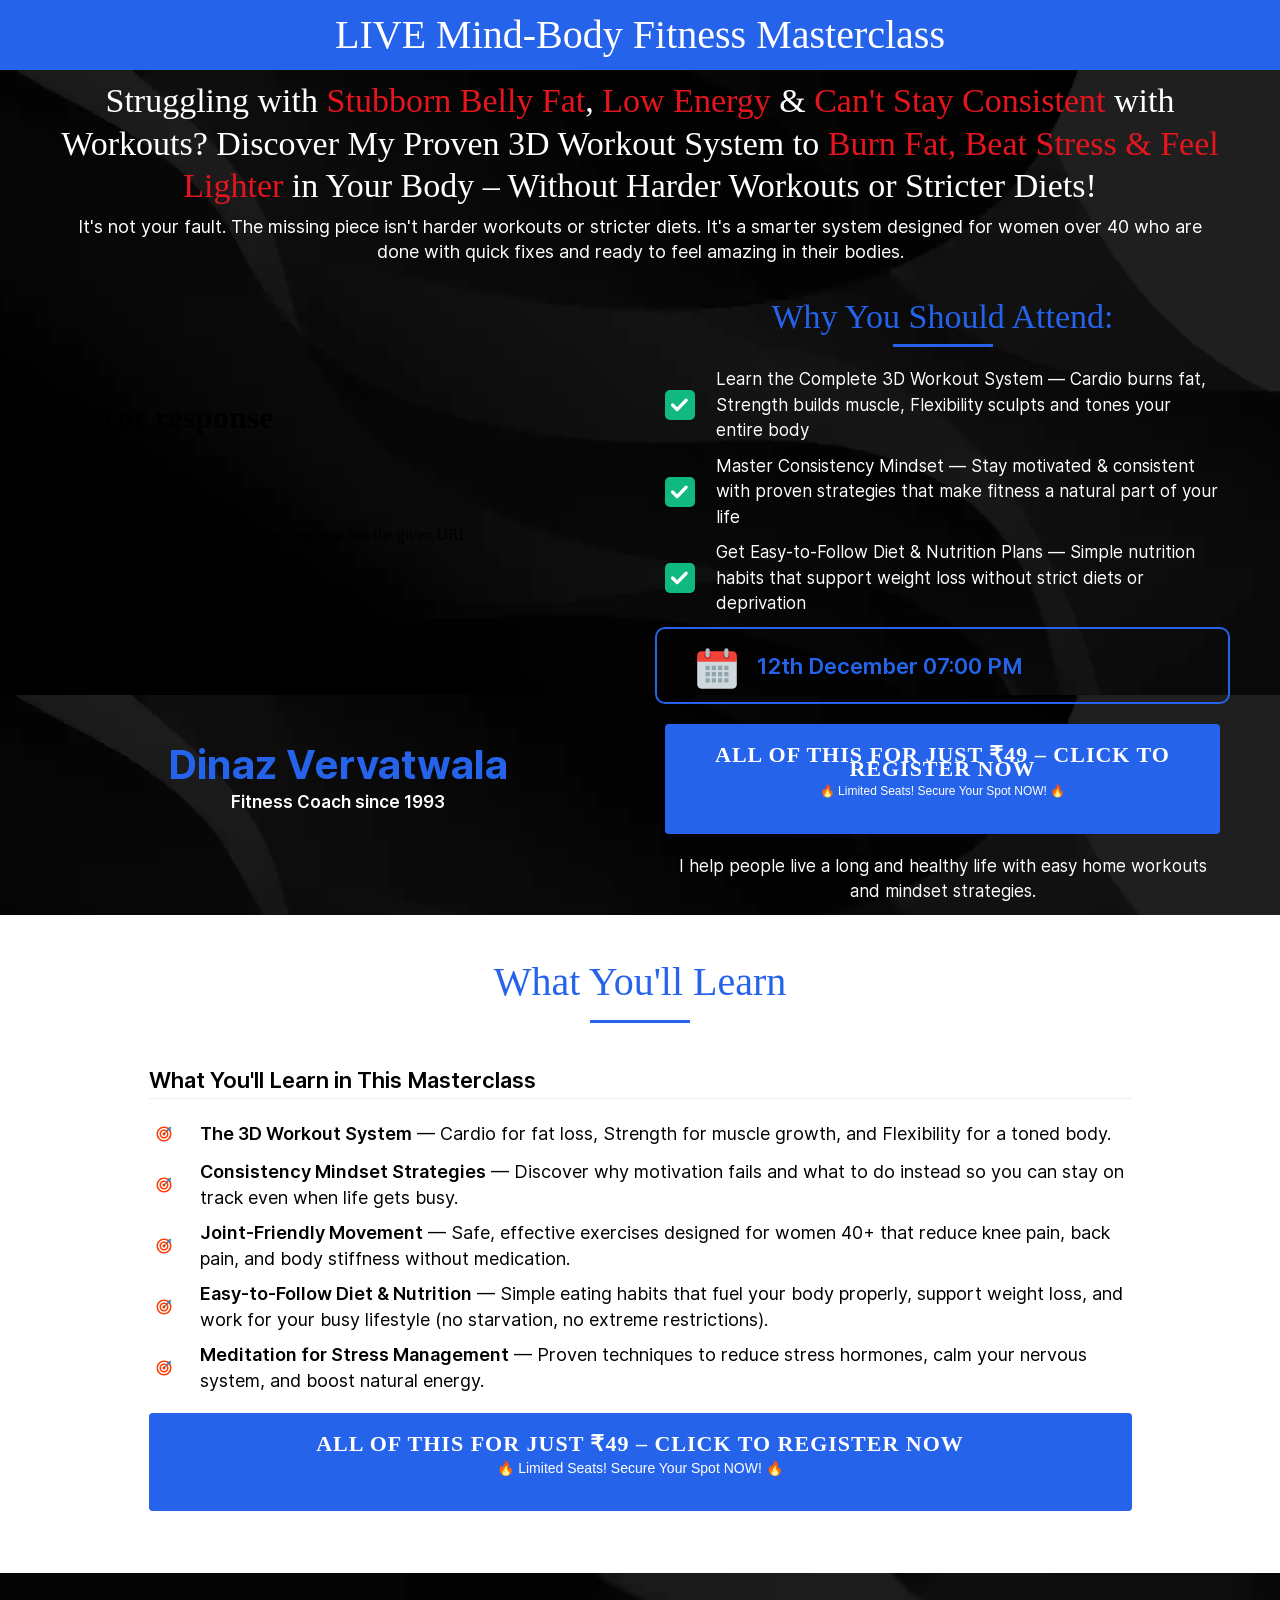
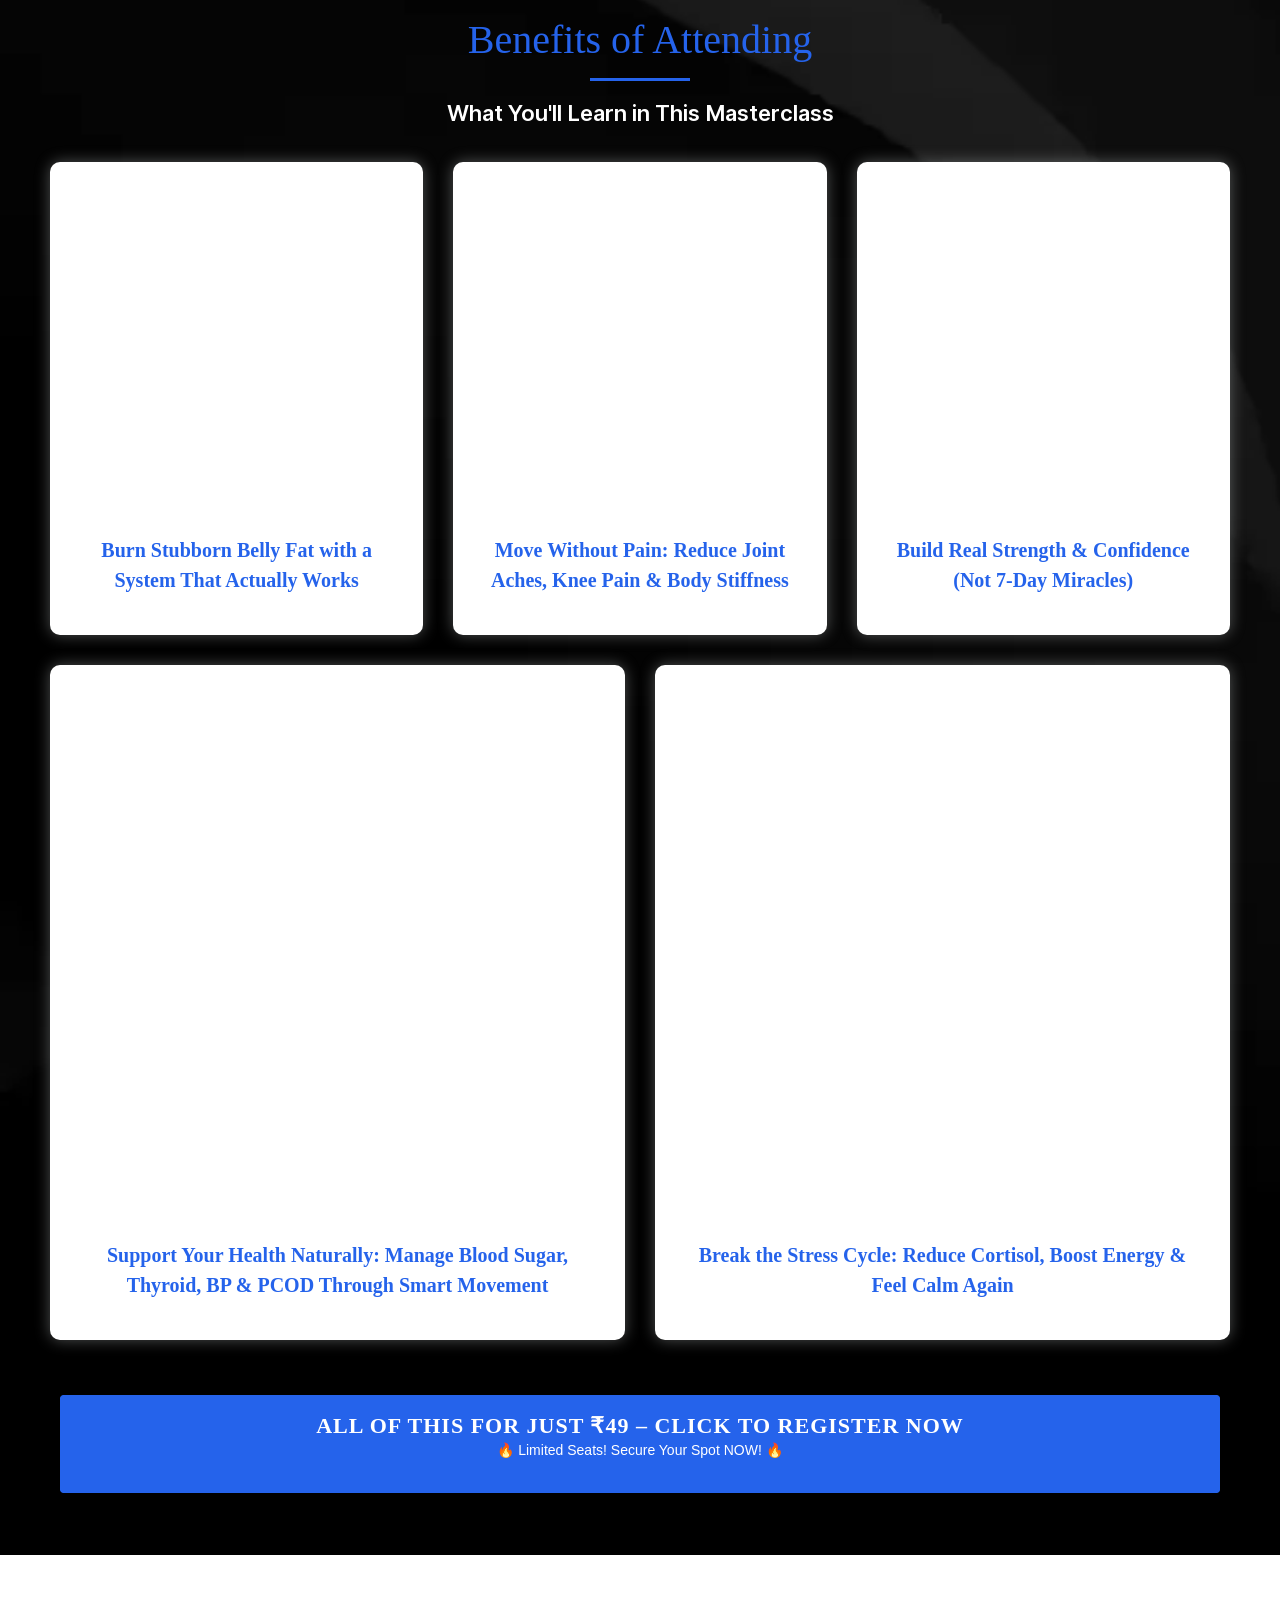
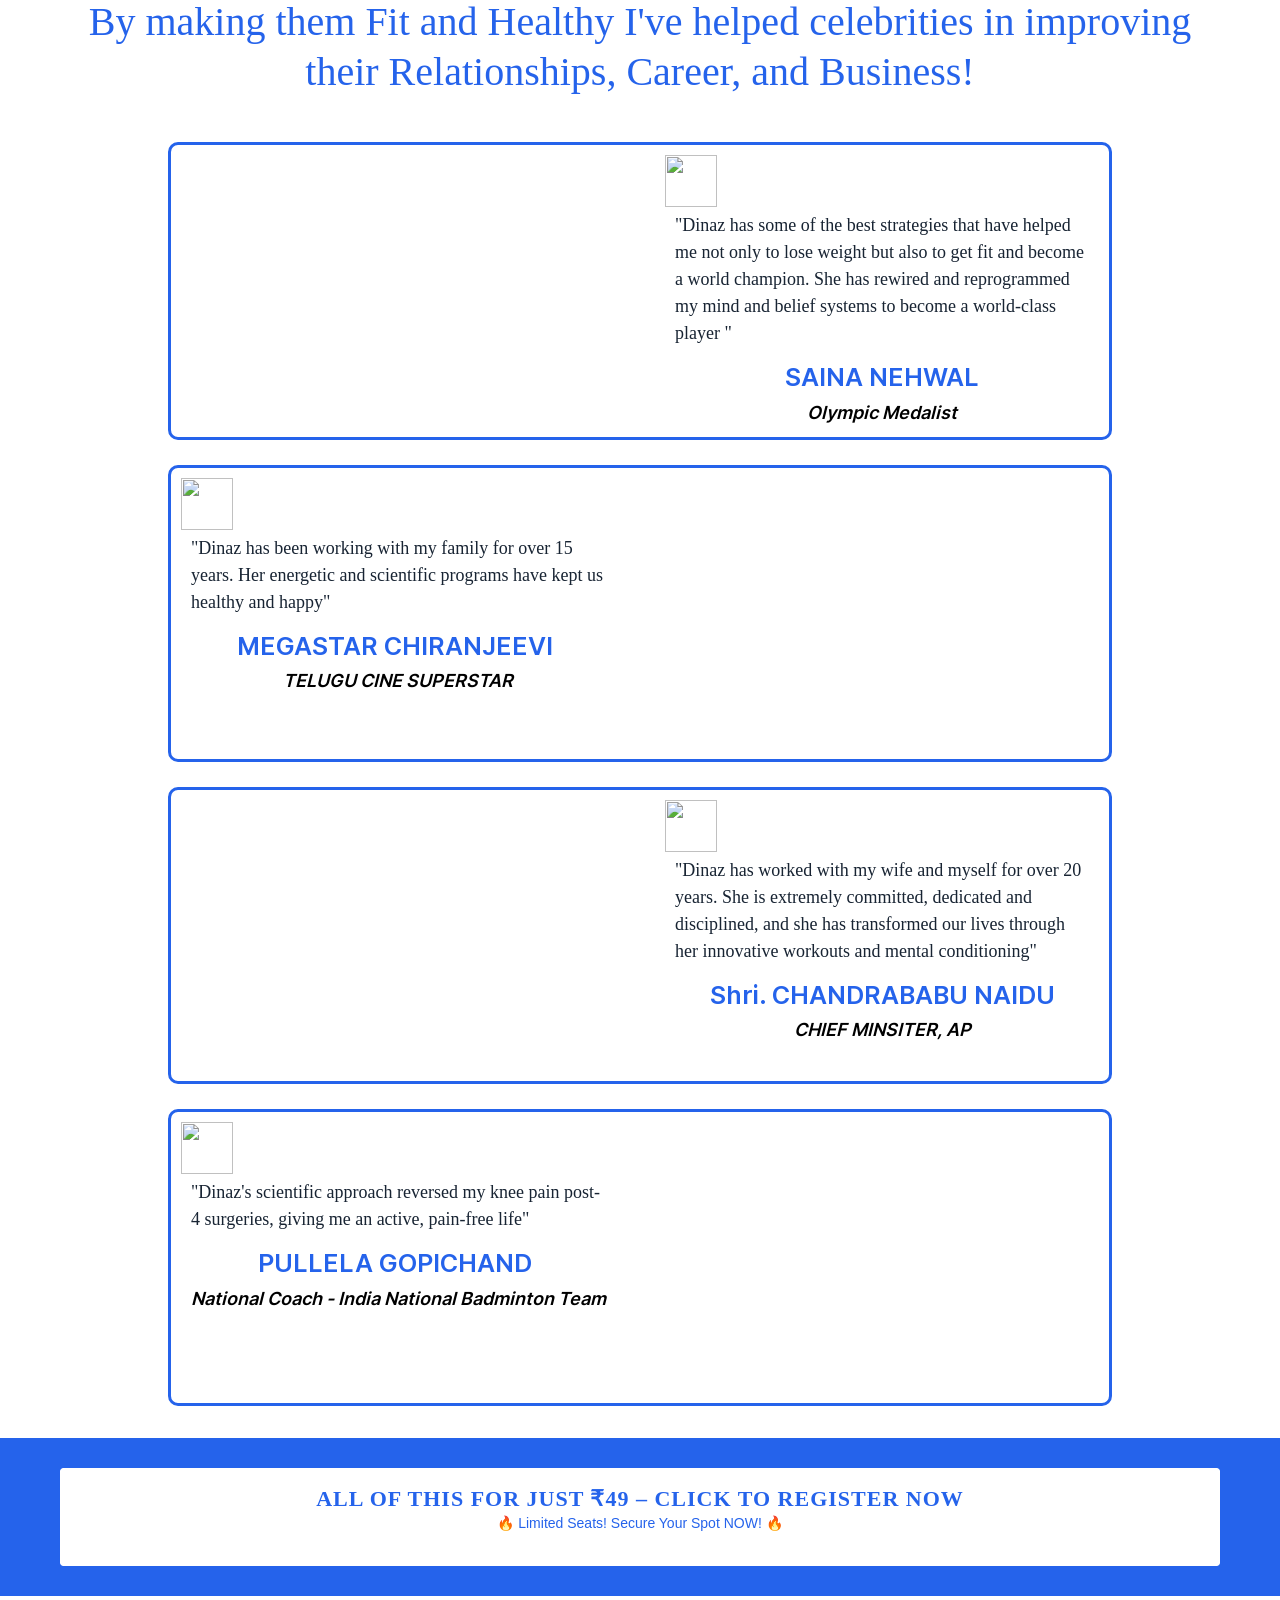
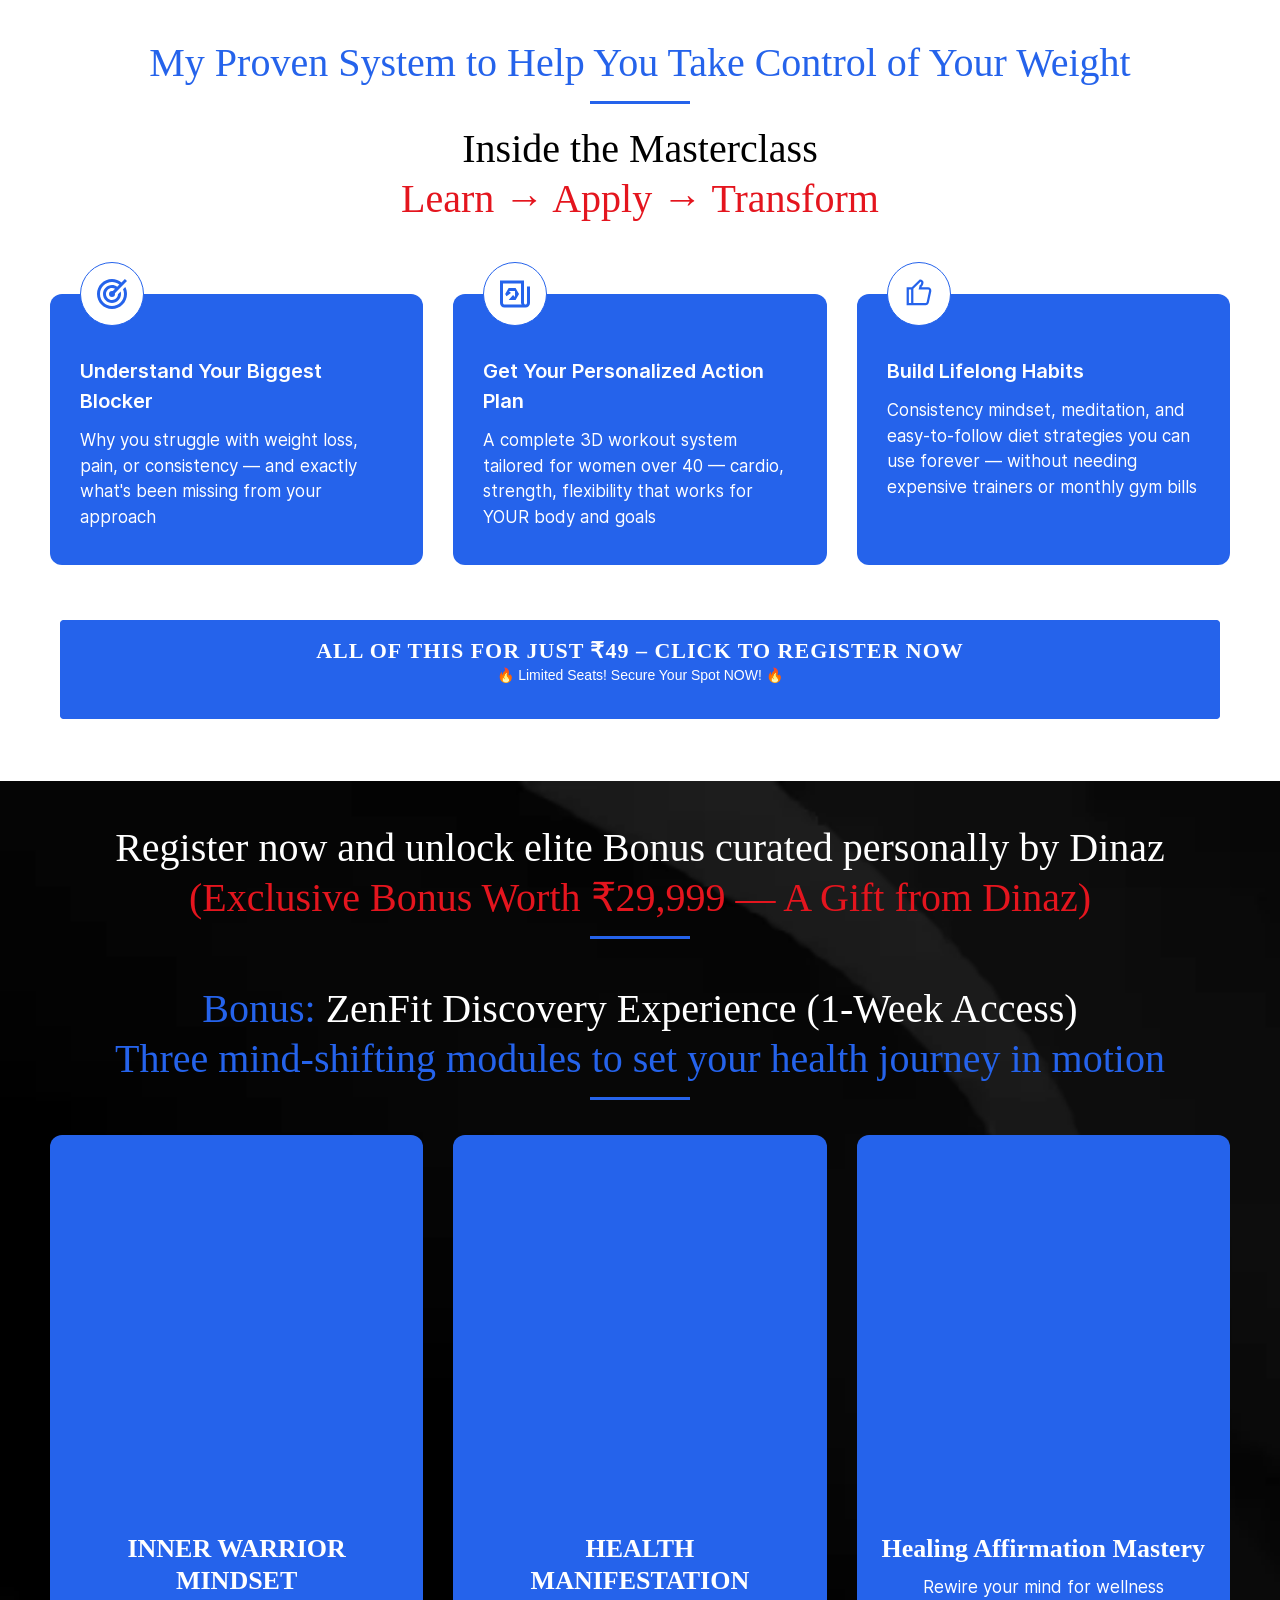
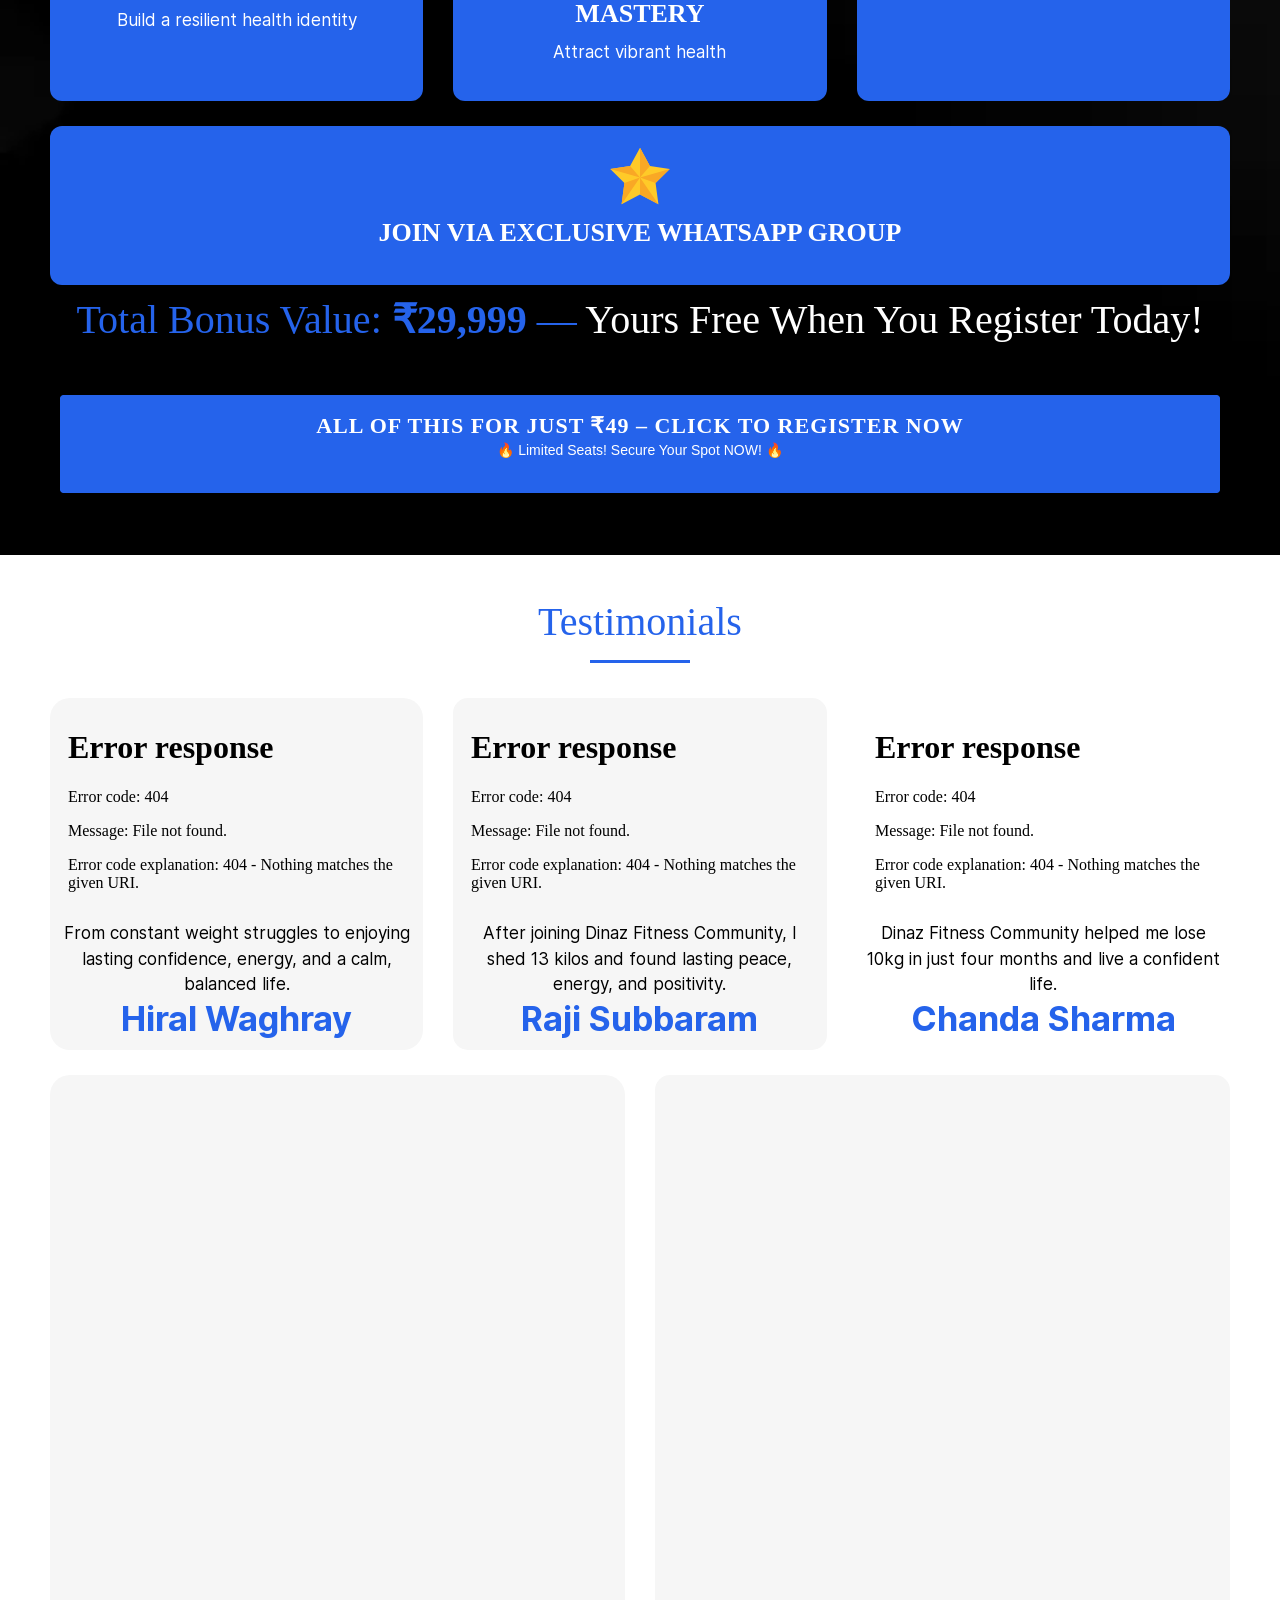
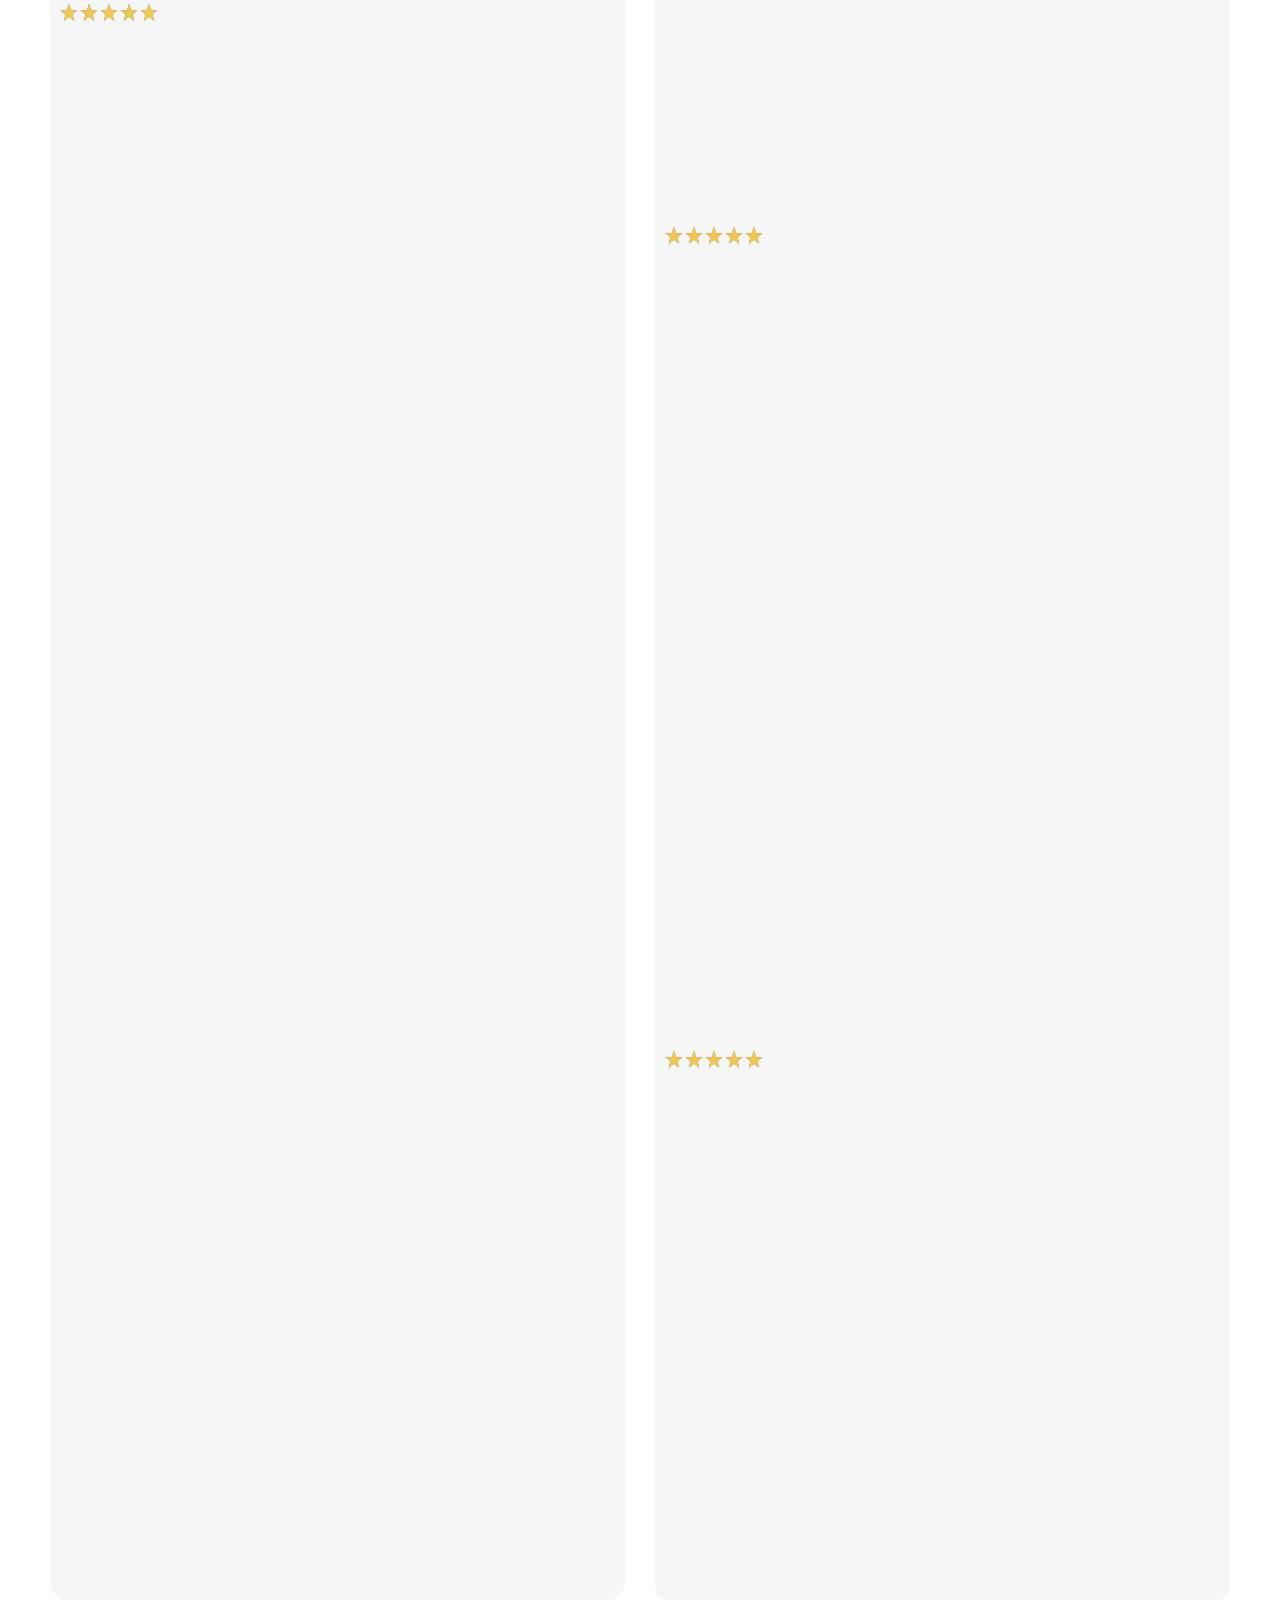
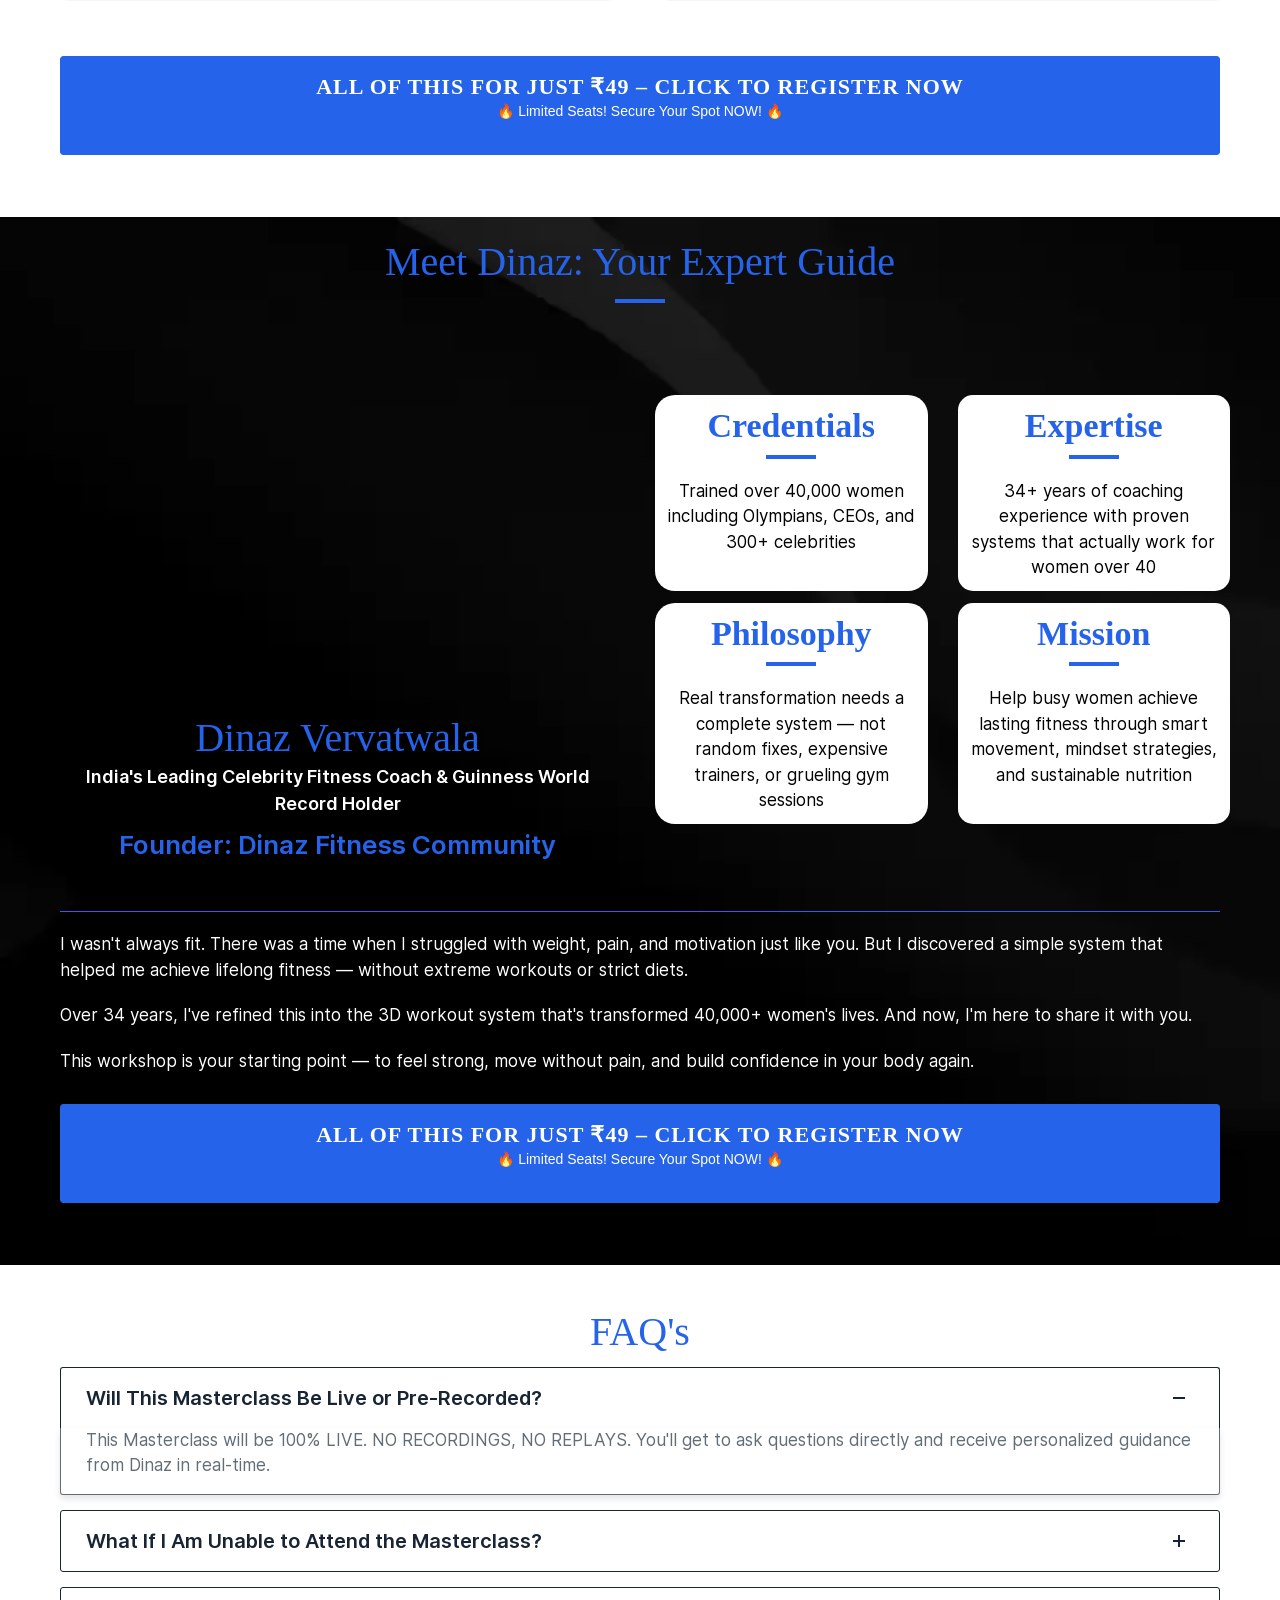
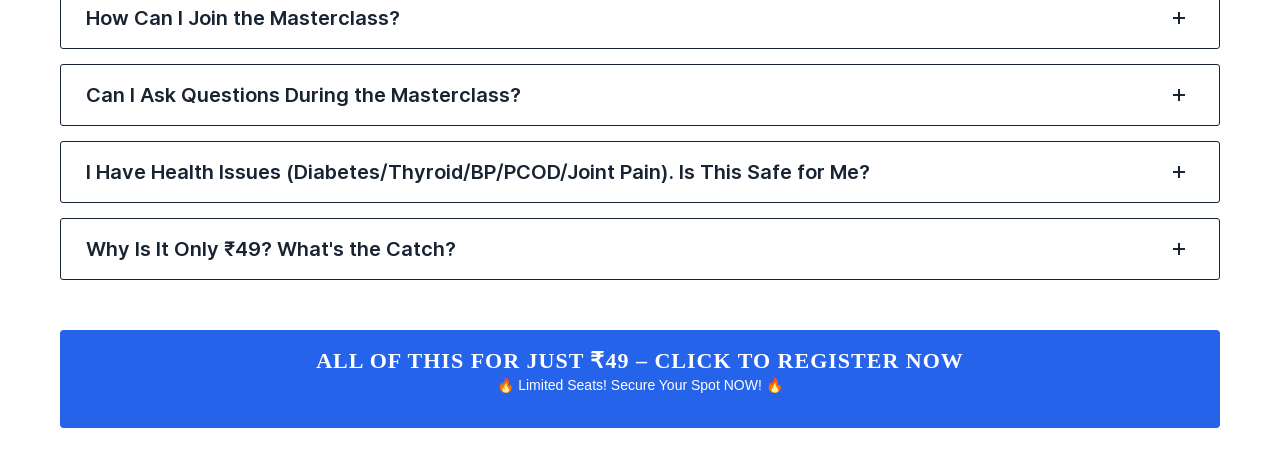
==== index.html @ e930114c "Initial commit" ====
<!DOCTYPE html>
<!-- saved from url=(0316)https://learn.dinazfitness.com/new-pwfb?utm_source=FACEBOOK&utm_medium=%7B%7Badset.name%7D%7D&utm_campaign=%7B%7Bcampaign.name%7D%7D&utm_content=%7B%7Bad.name%7D%7D&UTM_Placement=%7B%7Bplacement%7D%7D&Pixel_ID=1165844188901632&Campaign_ID=%7B%7Bcampaign.id%7D%7D&Adset_ID=%7B%7Badset.id%7D%7D&Ad_ID=%7B%7Bad.id%7D%7D -->
<html lang="en"><head><meta http-equiv="Content-Type" content="text/html; charset=UTF-8"><!--sp-funnel-tracking-services--><script async="" src="./js/clarity.js.download"></script><script type="text/javascript" async="" src="./js/uitnyowju6"></script><script type="text/javascript" async="" src="./js/js"></script><script type="text/javascript" id="www-widgetapi-script" src="./js/www-widgetapi.js.download" async=""></script><script src="./js/iframe_api"></script><script async="" src="./js/gtm.js.download"></script><script async="" src="./js/gtm(1).js.download"></script><script src="./js/1165844188901632" async=""></script><script async="" src="./js/fbevents.js.download"></script><script>!function(f,b,e,v,n,t,s)
        {if(f.fbq)return;n=f.fbq=function(){n.callMethod?
        n.callMethod.apply(n,arguments):n.queue.push(arguments)};
        if(!f._fbq)f._fbq=n;n.push=n;n.loaded=!0;n.version='2.0';
        n.queue=[];t=b.createElement(e);t.async=!0;
        t.src=v;s=b.getElementsByTagName(e)[0];
        s.parentNode.insertBefore(t,s)}(window, document,'script',
        './js/fbevents.js');
        // fbq('init', '1165844188901632');
        // fbq('track', 'PageView');</script><!-- <noscript><img height="1" width="1" style="display:none" src="https://www.facebook.com/tr?id=1165844188901632&ev=PageView&noscript=1"></noscript> --><!--/sp-funnel-tracking-services--><!--sp-funnel-head-settings--><title>New Transform Your Health</title><!--/sp-funnel-head-settings--> <!--sp-global-script-head--><!-- Google Tag Manager --><!-- <script>(function(w,d,s,l,i){w[l]=w[l]||[];w[l].push({'gtm.start':
new Date().getTime(),event:'gtm.js'});var f=d.getElementsByTagName(s)[0],
j=d.createElement(s),dl=l!='dataLayer'?'&l='+l:'';j.async=true;j.src=
'https://www.googletagmanager.com/gtm.js?id='+i+dl;f.parentNode.insertBefore(j,f);
})(window,document,'script','dataLayer','GTM-NTBHNK7Z');</script> --><!-- End Google Tag Manager --> <!--/sp-global-script-head--><!--sp-tracking-page-head--><!-- Meta Pixel Code --><script>!function(f,b,e,v,n,t,s)
{if(f.fbq)return;n=f.fbq=function(){n.callMethod?
n.callMethod.apply(n,arguments):n.queue.push(arguments)};
if(!f._fbq)f._fbq=n;n.push=n;n.loaded=!0;n.version='2.0';
n.queue=[];t=b.createElement(e);t.async=!0;
t.src=v;s=b.getElementsByTagName(e)[0];
s.parentNode.insertBefore(t,s)}(window, document,'script',
        './js/fbevents.js');
fbq('init', '1165844188901632');
fbq('track', 'PageView');</script><noscript><img height="1" width="1" style="display:none" src="https://www.facebook.com/tr?id=1165844188901632&ev=PageView&noscript=1"></noscript><!-- Google Tag Manager --><!-- <script>(function(w,d,s,l,i){w[l]=w[l]||[];w[l].push({'gtm.start':
new Date().getTime(),event:'gtm.js'});var f=d.getElementsByTagName(s)[0],
j=d.createElement(s),dl=l!='dataLayer'?'&l='+l:'';j.async=true;j.src=
'https://www.googletagmanager.com/gtm.js?id='+i+dl;f.parentNode.insertBefore(j,f);
})(window,document,'script','dataLayer','GTM-M5J5WNTL');</script> --><!-- End Google Tag Manager --><!--/sp-tracking-page-head--><meta name="viewport" content="width=device-width,initial-scale=1"><link rel="stylesheet" href="./css/css"><style>a,body,details,div,em,form,h2,h3,h4,h5,h6,html,i,iframe,img,label,p,q,s,span,time,u{margin:0;padding:0;border:0;font-size:100%;font:inherit;vertical-align:baseline}details{display:block}body{line-height:1}q{quotes:none}q:after,q:before{content:"";content:none}a,a:hover,a:visited{text-decoration:none;cursor:pointer}body{overflow-x:hidden;-webkit-font-smoothing:antialiased}p{margin-bottom:20px}p:last-child{margin-bottom:0}img{max-width:100%;border:0;-ms-interpolation-mode:bicubic;vertical-align:middle;height:auto}.VE:after,.VE:before{content:" ";display:table}.VE:after{clear:both}em,i{font-style:italic}a{color:#1b86f1}input[type=submit]{white-space:normal}.WE{position:relative;-webkit-box-sizing:border-box;box-sizing:border-box}.XE,.YE{position:absolute;top:0;left:0;width:100%;height:100%}.YE{z-index:0;overflow:hidden}.ZE{-webkit-box-sizing:border-box;box-sizing:border-box;width:100%}.aE{position:relative;z-index:2}.bE{position:absolute;top:0;left:0;width:100%;height:100%}.cE{position:relative;padding:0 10px;z-index:2;margin-bottom:25px}.cE,.dE{margin-left:auto;margin-right:auto}.dE{width:100%;max-width:1180px}.eE{display:-webkit-box;display:-ms-flexbox;display:flex;margin:0 -25px;-webkit-box-align:start;-ms-flex-align:start;align-items:flex-start;-webkit-box-orient:horizontal;-webkit-box-direction:normal;-ms-flex-direction:row;flex-direction:row;-ms-flex-wrap:nowrap;flex-wrap:nowrap}.fE>.cE>.eE{-webkit-box-align:stretch;-ms-flex-align:stretch;-ms-grid-row-align:stretch;align-items:stretch}.gE>.cE>.eE{margin-left:0;margin-right:0}.hE>.cE>.eE{margin-left:-25px;margin-right:-25px}.iE>.cE>.eE{margin-left:-10px;margin-right:-10px}.jE{padding:0 15px;position:relative;-webkit-box-sizing:border-box;box-sizing:border-box;display:-webkit-box;display:-ms-flexbox;display:flex}.fE>.cE>.eE>.jE{-webkit-box-align:stretch;-ms-flex-align:stretch;align-items:stretch}.tatsu-column-inner{width:100%;position:relative;border-style:solid;border-color:transparent;-webkit-transition:-webkit-box-shadow .3s ease,-webkit-transform .3s ease;transition:-webkit-box-shadow .3s ease,-webkit-transform .3s ease;-o-transition:box-shadow .3s ease,transform .3s ease;transition:box-shadow .3s ease,transform .3s ease;transition:box-shadow .3s ease,transform .3s ease,-webkit-box-shadow .3s ease,-webkit-transform .3s ease;padding:10px}.kE{width:100%}.fE>.cE>.eE>.jE>.tatsu-column-inner{display:-webkit-box;display:-ms-flexbox;display:flex}.fE>.cE>.eE>.lE>.tatsu-column-inner{-webkit-box-align:center;-ms-flex-align:center;align-items:center}.fE>.cE>.eE>.mE>.tatsu-column-inner{-webkit-box-align:start;-ms-flex-align:start;align-items:flex-start}.gE>.cE>.eE>.jE,.gE>.cE>.eE>.jE>.tatsu-column-inner{padding:0}.hE>.cE>.eE>.jE{padding:0 15px}.iE>.jE,.nE>.cE>.eE>.oE{padding:0}.oE{width:100%}.pE{width:33.33%}.qE{width:25%}.rE{width:50%}.sE{width:75%}.kE{position:relative;z-index:2}.tE{z-index:0;overflow:hidden}.tE,.uE{position:absolute;top:0;left:0;width:100%;height:100%}.vE>.nE{margin:0 -10px}.WE .nE:last-child>.cE>.eE>.jE>.tatsu-column-inner>.kE>.vE>h2:last-child,.WE .nE:last-child>.cE>.eE>.jE>.tatsu-column-inner>.kE>.vE>h3:last-child,.WE .nE:last-child>.cE>.eE>.jE>.tatsu-column-inner>.kE>.vE>h4:last-child,.WE .nE:last-child>.cE>.eE>.jE>.tatsu-column-inner>.kE>.vE>h5:last-child,.WE .nE:last-child>.cE>.eE>.jE>.tatsu-column-inner>.kE>.vE>h6:last-child{margin-bottom:0}.WE .nE:not(:last-child)>.cE>.eE>.jE>.tatsu-column-inner>.kE>.vE>h2:last-child,.WE .nE:not(:last-child)>.cE>.eE>.jE>.tatsu-column-inner>.kE>.vE>h3:last-child,.WE .nE:not(:last-child)>.cE>.eE>.jE>.tatsu-column-inner>.kE>.vE>h4:last-child,.WE .nE:not(:last-child)>.cE>.eE>.jE>.tatsu-column-inner>.kE>.vE>h5:last-child,.WE .nE:not(:last-child)>.cE>.eE>.jE>.tatsu-column-inner>.kE>.vE>h6:last-child{margin-bottom:20px}.jE .bE{-webkit-transition:opacity .4s ease;-o-transition:opacity .4s ease;transition:opacity .4s ease}.vE{width:100%;-webkit-box-sizing:border-box;box-sizing:border-box}.tatsu-module{margin-bottom:50px}.wE{-webkit-box-sizing:border-box;box-sizing:border-box}.xE{text-align:center}.yE{text-align:left}@media only screen and (min-width:1377px){div.zE{display:none!important}}@media only screen and (min-width:1025px) and (max-width:1376px){div.AF{display:none!important}}@media only screen and (max-width:1280px){.nE.dE>.cE>.eE>.jE:not(.oE) .eE{-webkit-box-orient:horizontal;-webkit-box-direction:normal;-ms-flex-direction:row;flex-direction:row}}@media only screen and (max-width:1024px){.jE:not(.oE) .eE{-webkit-box-orient:horizontal;-webkit-box-direction:normal;-ms-flex-direction:row;flex-direction:row}}@media only screen and (max-width:1366px){.eE{-ms-flex-wrap:wrap;flex-wrap:wrap}}@media only screen and (min-width:1025px) and (max-width:1220px){.dE{max-width:calc(100% - 60px)}}@media only screen and (min-width:960px) and (max-width:1024px){.dE{max-width:900px}}@media only screen and (min-width:768px) and (max-width:1024px){div.BF{display:none!important}.qE:first-child,.qE:nth-child(2){margin-bottom:45px}}@media only screen and (min-width:768px) and (max-width:959px){.dE{max-width:740px}}@media only screen and (max-width:767px){.dE{max-width:90vw}.cE{padding:0;margin-bottom:45px}.CF{margin-bottom:0}.vE>.nE{margin:0}.nE .cE .eE{-webkit-box-orient:vertical;-webkit-box-direction:normal;margin-left:0;margin-right:0}.DF>.cE>.eE>.jE:last-child{-webkit-box-ordinal-group:2;-ms-flex-order:1;order:1}.DF>.cE>.eE>.jE:first-child{-webkit-box-ordinal-group:3;-ms-flex-order:2;order:2}.jE{margin:0 0 45px}.nE>.cE>.eE>.jE,.nE>.cE>.eE>.jE>.tatsu-column-inner{padding:0}.WE .nE:last-child>.cE>.eE>.jE>.tatsu-column-inner{margin-bottom:0}div.EF{display:none!important}}@media only screen and (min-width:480px) and (max-width:767px){.dE{max-width:440px}}.FF:after,.FF:before{content:" ";display:table}.FF:after{clear:both}strong{font-weight:600}html{overflow-x:hidden}.tatsu-single-image-inner{overflow:hidden;border-style:solid}.CF{margin-bottom:0}.tatsu-popup-container{position:fixed;top:0;width:100%;height:100%;z-index:10;display:-webkit-box;display:-ms-flexbox;display:flex;-webkit-box-align:center;-ms-flex-align:center;align-items:center;overflow-y:auto;-webkit-transition:all 30s ease-in;-o-transition:all 30s ease-in;transition:all 30s ease-in}.popup-mask{position:absolute;top:0;width:100%;height:100%;background:#000;opacity:.6}.tatsu-popup-container::-webkit-scrollbar{display:none}.tatsu-popup-container{-ms-overflow-style:none;scrollbar-width:none}.WE{width:100%}.GF{background-color:#f3f5f8}.tatsu-popup-container.tatsu-popup-hide{display:none}.tatsu-popup-container>.popup-mask{position:fixed;top:0;width:100%;height:100%;background:#000;opacity:.6;z-index:0}.tatsu-popup-container .WE{margin:auto}.tatsu-popup-inner-container{padding:25px 0;display:-webkit-box;display:-ms-flexbox}.tatsu-popup-container .close-icon{-webkit-transform:translate(12.5px,-12.5px);-ms-transform:translate(12.5px,-12.5px)}.tatsu-popup-container .close-icon>svg{-webkit-transform:scale(.5);-ms-transform:scale(.5)}*{-webkit-box-sizing:border-box;box-sizing:border-box}.HF{margin-bottom:30px}.IF{margin:0 0 30px}.IF:last-child{margin-right:0}.JF{text-decoration:none;border-color:transparent}.JF>div{text-align:center}.IF .KF{cursor:pointer;overflow:hidden}.JF,.KF,.LF{display:inline-block}.JF,.KF,.LF,.MF{position:relative}.MF{display:block}.JF{padding:15px 36px}.IF .JF:after,.IF .JF:before,.IF .KF:after,.IF .KF:before,.IF .LF:after,.IF .MF:after{content:"";position:absolute;top:0;left:0;width:100%;height:100%;z-index:-1}.IF .JF{background-clip:padding-box}.KF:after,.KF:before{border-style:solid;border-color:transparent;-webkit-box-sizing:border-box;box-sizing:border-box}.IF .LF span,.IF .MF span{display:inline-block}.IF .LF:after,.IF .MF:after{content:attr(data-text);font:inherit}.IF .JF:after,.IF .JF:before,.IF .KF:after,.IF .KF:before,.IF .LF:after,.IF .LF span,.IF .MF:after,.IF .MF span{-webkit-transition:all .3s linear;transition:all .3s linear}.IF .JF:before,.IF .KF:before,.IF .LF span,.IF .MF span{opacity:1}.IF .JF:after,.IF .KF:after,.IF .KF:hover .JF:before,.IF .KF:hover .LF span,.IF .KF:hover .MF span,.IF .KF:hover:before,.IF .LF:after,.IF .MF:after{opacity:0}.IF .KF:hover .JF:after,.IF .KF:hover .LF:after,.IF .KF:hover .MF:after,.IF .KF:hover:after{opacity:1}.IF.NF .KF{display:block}.LF,.MF{z-index:1}.IF.OF .JF,.IF.OF .JF:after,.IF.OF .JF:before,.IF.OF .KF,.IF.OF .KF:after,.IF.OF .KF:before{border-radius:3px}.PF{padding:16px 42px}.IF.QF .JF,.JF.QF{display:block;padding:18px 0;width:100%;-webkit-box-sizing:border-box;box-sizing:border-box;text-align:center}.IF .JF.QF.RF{padding-top:23px;padding-bottom:23px}.IF.QF,.JF.QF{display:block}.JF svg{margin-right:1em;width:1em;height:1em;position:relative;z-index:1;-webkit-transition:all .3s linear;transition:all .3s linear}.JF.SF{padding-left:0}.TF{margin-bottom:15px}.UF{display:inline-block;position:relative;vertical-align:middle}.UF svg,.VF svg{fill:currentColor}.UF{border-width:0;border-style:solid;-webkit-transition:all .3s linear;transition:all .3s linear}.UF:before{position:absolute;top:50%;left:50%;-webkit-transform:translate(-50%,-50%);-ms-transform:translate(-50%,-50%);transform:translate(-50%,-50%)}.TF{margin-bottom:20px}.WF{line-height:0}.TF a{display:inline-block}.UF.XF{font-size:36px}.UF.YF{font-size:48px}.UF.XF.ZF{font-size:50px}.UF.YF.ZF{font-size:68px}.UF.XF{height:64px;width:64px}.UF.YF{width:80px;height:80px}.UF.ZF{width:auto;height:auto;line-height:1}.UF.aF{border-radius:50%}.bF .UF.ZF:before{position:static}.TF{-webkit-transform:none;-ms-transform:none;transform:none}span.UF{display:-webkit-box;display:-ms-flexbox;display:flex;-webkit-box-pack:center;-ms-flex-pack:center;justify-content:center;-webkit-box-align:center;-ms-flex-align:center;align-items:center}span.UF svg{height:1em;width:1em}.bF{-webkit-transition:all .3s ease;transition:all .3s ease}.cF{display:inline-block;border:none}hr.cF{margin:0}.dF{line-height:0;margin-bottom:20px;overflow:hidden}.eF{margin-bottom:0}.fF{width:100%;line-height:0;margin:0 0 30px}.tatsu-image-lazyload img{opacity:0;-webkit-transition:opacity .3s ease;transition:opacity .3s ease}.tatsu-single-image-inner{display:inline-block;position:relative}.fF a,.fF img{position:absolute;top:0;left:0;width:100%;height:100%}.fF img{-webkit-box-sizing:border-box;box-sizing:border-box;border:0 solid transparent;-o-object-fit:cover;object-fit:cover}.fF.yE{text-align:left}.fF.xE{text-align:center}@media only screen and (max-width:767px){.fF.tatsu-module .tatsu-single-image-inner{max-width:100%;-webkit-transform:translateZ(0);transform:translateZ(0)}}@media only screen and (max-width:767px){.wE{width:100%}}.gF{white-space:nowrap;line-height:0}.hF{display:inline-block;position:relative}.iF,.jF{line-height:0;display:-webkit-box;display:-ms-flexbox;display:flex}.iF{position:absolute;overflow:hidden;left:0;top:0}.kF{margin-right:2px}.kF:last-child{margin-right:0}.lF{text-align:left}.kF svg{fill:currentColor;width:18px;height:18px}.countdown-section{line-height:1}.mF{margin:0 0 40px}.nF{display:-webkit-box;display:-ms-flexbox;display:flex;-webkit-box-align:start;-ms-flex-align:start;align-items:flex-start}.nF .VF{-webkit-box-flex:0;-ms-flex:0 0 auto;flex:0 0 auto}.nF.oF .VF{margin-right:21px}.pF{border-radius:50%}.qF>:last-child{margin-bottom:0}.VF{line-height:0;background-position:50%;background-repeat:no-repeat;fill:currentColor}.oF svg{width:45px;height:45px}.rF>:last-child{margin-bottom:0}.rF a{color:inherit}.nF.mF>:last-child{margin-right:0}.oF .UF{font-size:45px}.pF{line-height:0;display:-webkit-box;display:-ms-flexbox;display:flex;-webkit-box-pack:center;-ms-flex-pack:center;justify-content:center;-webkit-box-align:center;-ms-flex-align:center;align-items:center}@media only screen and (max-width:768px){.nF.oF .VF{margin-right:18px}.mF.oF.sF svg{width:36px;height:36px}}.be-start-animation{-webkit-transition:-webkit-transform .7s,-webkit-scale .7s,opacity .7s;-webkit-transition:scale .7s,opacity .7s,-webkit-transform .7s;transition:scale .7s,opacity .7s,-webkit-transform .7s;transition:transform .7s,scale .7s,opacity .7s;transition:transform .7s,scale .7s,opacity .7s,-webkit-transform .7s}.tatsu-gallery-thumb-img-wrap img{height:100%;-o-object-fit:cover;object-fit:cover}.be-col{padding:0;margin:0}.be-grid{display:-webkit-box;display:-ms-flexbox;display:flex;-webkit-box-align:start;-ms-flex-align:start;align-items:flex-start;-ms-flex-wrap:wrap;flex-wrap:wrap}.be-grid.be-grid-initialized{visibility:visible}.be-col{-webkit-box-flex:0;-ms-flex:0 0 auto;flex:0 0 auto;padding:0 15px;width:33.33%;-webkit-box-sizing:border-box;box-sizing:border-box;margin-bottom:30px}.be-lazy-load{opacity:0;-webkit-transition:opacity .5s;transition:opacity .5s}.be-lazy-loaded{opacity:1}.be-col-hide{opacity:0;-webkit-transform:translate3d(0,100px,0);transform:translate3d(0,100px,0)}.be-col-visible{opacity:1;-webkit-transform:translateZ(0);transform:translateZ(0);-webkit-transition:opacity .5s;transition:opacity .5s}.tatsu-accordion-inner{-webkit-transition:opacity .3s}.tatsu-accordion .tatsu-accordion-expand{margin-right:0;float:right;margin-top:5px;margin-left:auto}.tatsu-accordion-expand:after,.tatsu-accordion-expand:before{position:absolute;top:50%;content:"";display:block;background:currentColor;left:50%}.tatsu-accordion-expand:before{-webkit-transition:opacity .25s,-webkit-transform .25s;transition:opacity .25s,-webkit-transform .25s;transition:opacity .25s,transform .25s,-webkit-transform .25s}.tF>p:last-child{margin:0}.tatsu-accordion-style1 .uF{padding:0 25px 15px;-webkit-box-shadow:0 4px 6px rgba(0,0,0,.1);box-shadow:0 4px 6px rgba(0,0,0,.1);border-style:solid;border-width:1px;border-top:0;border-bottom-left-radius:3px;border-bottom-right-radius:3px}.accordion-head{border-color:currentColor}.be-embed-placeholder{position:relative}.be-embed-placeholder:before{content:"";padding-top:56.25%;display:block}.be-embed-placeholder .be-vimeo-embed,.be-embed-placeholder .be-youtube-embed{position:absolute;top:0;left:0;width:100%;height:100%;opacity:0}button,input{margin:0;font:inherit;-webkit-appearance:none;-moz-appearance:none;appearance:none}.vF{display:inline-block;vertical-align:top;width:100%;margin-bottom:20px}.wF{display:-webkit-box;display:-ms-flexbox;display:flex;-webkit-box-orient:vertical;-webkit-box-direction:normal;-ms-flex-direction:column;flex-direction:column}.xF{position:relative;-webkit-box-flex:1;-ms-flex-positive:1;flex-grow:1}.yF,.zF,input.AG{border-radius:5px;outline:none;border:1px solid;padding:10px;width:100%}span.tatsu-form-range-tooltip{position:relative;top:-45px;left:0;padding:5px 10px;border-radius:8px;-webkit-transform:translateX(-50%);-ms-transform:translateX(-50%);transform:translateX(-50%);display:none;color:#fff;margin-left:8px}span.tatsu-form-range-tooltip.tatsu-form-range-show{display:inline-block}span.tatsu-form-range-tooltip:after{content:"";position:absolute;height:10px;width:10px;bottom:-5px;-webkit-transform:rotate(45deg) translateX(-50%);-ms-transform:rotate(45deg) translateX(-50%);transform:rotate(45deg) translateX(-50%);left:50%;-webkit-transform-origin:0;-ms-transform-origin:0;transform-origin:0}.BG .CG,.BG .DG .CG{margin-bottom:.3em}.BG,.BG .DG{-webkit-box-orient:vertical;-webkit-box-direction:normal;-ms-flex-direction:column;flex-direction:column;-webkit-box-align:normal;-ms-flex-align:normal;align-items:normal}.tatsu-form-radio .EG label{-webkit-box-orient:horizontal;-webkit-box-direction:normal;-ms-flex-direction:row;flex-direction:row;-webkit-box-align:center;-ms-flex-align:center;align-items:center;margin-left:10px;margin-bottom:10px;-webkit-box-pack:center;-ms-flex-pack:center;justify-content:center}.EG.FG,.tatsu-form-radio .EG label{display:-webkit-box;display:-ms-flexbox;display:flex}.EG.FG{-ms-flex-wrap:wrap;flex-wrap:wrap}.tatsu-form-radio .EG{margin-left:-10px;margin-bottom:-10px}.FG input.GG{-webkit-appearance:none;border:1px solid;height:16px;width:16px;vertical-align:middle;border-radius:10px;outline:none;margin-right:5px}.FG label{position:relative;cursor:pointer}.FG input.GG:checked~span.HG{height:8px;width:8px;position:absolute;left:4px;border-radius:8px}.FG .IG{vertical-align:middle}.tatsu-form-phone .EG{display:-webkit-box;display:-ms-flexbox;display:flex}.tatsu-form-submit{border:0;cursor:pointer}form.tatsu-form{overflow:visible;position:relative;-webkit-transition:height .2s ease-in;transition:height .2s ease-in}.tatsu-form-submit{display:inline-block;color:#fff}.tatsu-form-single-wraning,.tatsu-form-terms-wraning{font-size:.8em;color:red;display:none}.tatsu-form-validate-show{display:block}span.JG{height:16px;position:relative}.FG span.JG{font-size:14px;line-height:1.5;font-family:sans-serif;position:relative;display:-webkit-box;display:-ms-flexbox;display:flex;width:21px;-webkit-box-pack:center;-ms-flex-pack:center;justify-content:center;-webkit-box-align:center;-ms-flex-align:center;align-items:center}.countdown-section{display:block}.KG{margin:0 0 20px}.LG,.MG{margin:0 0 12px}.NG{margin:0}.OG{margin:0 auto}.tatsu-mobile-menu{position:absolute;top:100%;width:100%;display:-webkit-box;display:-ms-flexbox;display:flex;-webkit-box-orient:vertical;-webkit-box-direction:normal;-ms-flex-direction:column;flex-direction:column;z-index:5;height:0;overflow:hidden}.open.tatsu-mobile-menu{height:auto}@media only screen and (min-width:1024px){.PG,.tatsu-mobile-menu{display:none}}@media only screen and (max-width:1024px){.PG,.tatsu-mobile-menu{display:-webkit-box;display:-ms-flexbox;display:flex}.PG{height:50px;-webkit-box-align:center;-ms-flex-align:center;align-items:center;outline:none}}.tatsu-mobile-menu{background:#fff}.tatsu-module.QG{overflow:hidden;position:relative}.RG{margin-bottom:0}.tatsu-form-last-child{margin-bottom:30px}.SG{display:-webkit-box;display:-ms-flexbox;display:flex;-webkit-box-align:center;-ms-flex-align:center;align-items:center}.SG.oF svg{width:18px;height:18px}.SG.oF .pF{width:30px;height:30px}.SG.TG .pF{border-radius:5px}.SG{margin-bottom:10px}.zF:focus{border:1px solid #1b68e9}input:-webkit-autofill:active,input:-webkit-autofill:focus,input:-webkit-autofill:hover{-webkit-transition:background-color 5000s ease-in-out 0s;transition:background-color 5000s ease-in-out 0s}.UG .cG:focus+span.dG:after,.UG .cG:focus+span.dG:before,.UG .FG input.GG:checked~span.HG,.UG .tatsu-form-range-element:active::-webkit-slider-thumb,.UG .tatsu-form-range-element~span.bG,.UG .tatsu-form-range-progress,.UG .tatsu-form-range-tooltip:after,.UG .tatsu-form-submit,.UG .VG .GG:checked~span.IG,.UG .WG .XG:checked~span.YG,.UG .ZG:checked,.UG .ZG~span.aG,.UG span.tatsu-form-range-tooltip{background:#1b68e9}.UG .cG:focus,.UG .cG:focus span.dG:after,.UG .cG:focus span.dG:before,.UG .tatsu-form-range-element::-webkit-slider-thumb,.UG .VG .IG:hover,.UG .WG .YG:hover,.UG .zF:focus,.UG input.AG:focus,.UG input.eG:focus,.UG input.fG:focus,.UG textarea.gG:focus{border-color:#1b68e9}.UG .hG path,.UG .iG path{stroke:#1b68e9}.tatsu-gv2-privacy-terms-links,.UG .VG .IG:hover,.UG .WG .YG:hover{color:#1b68e9}.UG .cG,.UG .FG input.GG,.UG .jG input.XG,.UG .kG,.UG .tatsu-custom-select-value,.UG .tatsu-form-terms-checkbox-element,.UG .VG span.IG,.UG .WG span.YG,.UG .zF,.UG input.AG,.UG input.eG,.UG input.fG,.UG input.ZG,.UG textarea.gG{border-color:#385173}.UG span.dG:after,.UG span.dG:before{background:#385173}.UG .tatsu-gv2-privacy-terms{color:#000}.tatsu-amp-bg-video video{object-fit:cover}.mfp-bg{z-index:1042;overflow:hidden;background:#0b0b0b;opacity:.8}.mfp-bg,.mfp-wrap{top:0;left:0;width:100%;height:100%;position:fixed}.mfp-wrap{z-index:1043;outline:none!important;-webkit-backface-visibility:hidden}.mfp-container{text-align:center;position:absolute;width:100%;height:100%;left:0;top:0;padding:0 8px;box-sizing:border-box}.mfp-container:before{content:"";display:inline-block;height:100%;vertical-align:middle}.mfp-align-top .mfp-container:before{display:none}.mfp-content{position:relative;display:inline-block;vertical-align:middle;margin:0 auto;text-align:left;z-index:1045}.mfp-ajax-holder .mfp-content,.mfp-inline-holder .mfp-content{width:100%;cursor:auto}.mfp-ajax-cur{cursor:progress}.mfp-zoom-out-cur,.mfp-zoom-out-cur .mfp-image-holder .mfp-close{cursor:-moz-zoom-out;cursor:-webkit-zoom-out;cursor:zoom-out}.mfp-zoom{cursor:pointer;cursor:-webkit-zoom-in;cursor:-moz-zoom-in;cursor:zoom-in}.mfp-auto-cursor .mfp-content{cursor:auto}.mfp-arrow,.mfp-close,.mfp-counter,.mfp-preloader{-webkit-user-select:none;-moz-user-select:none;user-select:none}.mfp-loading.mfp-figure{display:none}.mfp-hide{display:none!important}.mfp-preloader{color:#ccc;position:absolute;top:50%;width:auto;text-align:center;margin-top:-.8em;left:8px;right:8px;z-index:1044}.mfp-preloader a{color:#ccc}.mfp-preloader a:hover{color:#fff}.mfp-s-error .mfp-content,.mfp-s-ready .mfp-preloader{display:none}button.mfp-arrow,button.mfp-close{overflow:visible;cursor:pointer;background:transparent;border:0;-webkit-appearance:none;display:block;outline:none;padding:0;z-index:1046;box-shadow:none;touch-action:manipulation}button::-moz-focus-inner{padding:0;border:0}.mfp-close{width:44px;height:44px;line-height:44px;position:absolute;right:0;top:0;text-decoration:none;text-align:center;opacity:.65;padding:0 0 18px 10px;color:#fff;font-style:normal;font-size:28px;font-family:Arial,Baskerville,monospace}.mfp-close:focus,.mfp-close:hover{opacity:1}.mfp-close:active{top:1px}.mfp-close-btn-in .mfp-close{color:#333}.mfp-iframe-holder .mfp-close,.mfp-image-holder .mfp-close{color:#fff;right:-6px;text-align:right;padding-right:6px;width:100%}.mfp-counter{position:absolute;top:0;right:0;color:#ccc;font-size:12px;line-height:18px;white-space:nowrap}.mfp-arrow{position:absolute;opacity:.65;top:50%;margin:-55px 0 0;padding:0;width:90px;height:110px;-webkit-tap-highlight-color:transparent}.mfp-arrow:active{margin-top:-54px}.mfp-arrow:focus,.mfp-arrow:hover{opacity:1}.mfp-arrow:after,.mfp-arrow:before{content:"";display:block;width:0;height:0;position:absolute;left:0;top:0;margin-top:35px;margin-left:35px;border:inset transparent}.mfp-arrow:after{border-top-width:13px;border-bottom-width:13px;top:8px}.mfp-arrow:before{border-top-width:21px;border-bottom-width:21px;opacity:.7}.mfp-arrow-left{left:0}.mfp-arrow-left:after{border-right:17px solid #fff;margin-left:31px}.mfp-arrow-left:before{margin-left:25px;border-right:27px solid #3f3f3f}.mfp-arrow-right{right:0}.mfp-arrow-right:after{border-left:17px solid #fff;margin-left:39px}.mfp-arrow-right:before{border-left:27px solid #3f3f3f}.mfp-iframe-holder{padding-top:40px;padding-bottom:40px}.mfp-iframe-holder .mfp-content{line-height:0;width:100%;max-width:900px}.mfp-iframe-holder .mfp-close{top:-40px}.mfp-iframe-scaler{width:100%;height:0;overflow:hidden;padding-top:56.25%}.mfp-iframe-scaler iframe{position:absolute;display:block;top:0;left:0;width:100%;height:100%;box-shadow:0 0 8px rgba(0,0,0,.6);background:#000}img.mfp-img{width:auto;max-width:100%;height:auto;display:block;box-sizing:border-box;padding:40px 0;margin:0 auto}.mfp-figure,img.mfp-img{line-height:0}.mfp-figure:after{content:"";position:absolute;left:0;top:40px;bottom:40px;display:block;right:0;width:auto;height:auto;z-index:-1;box-shadow:0 0 8px rgba(0,0,0,.6);background:#444}.mfp-figure small{color:#bdbdbd;display:block;font-size:12px;line-height:14px}.mfp-figure figure{margin:0}.mfp-bottom-bar{margin-top:-36px;position:absolute;top:100%;left:0;width:100%;cursor:auto}.mfp-title{text-align:left;line-height:18px;color:#f3f3f3;word-wrap:break-word;padding-right:36px}.mfp-image-holder .mfp-content{max-width:100%}.mfp-gallery .mfp-image-holder .mfp-figure{cursor:pointer}.mfp-close-btn-in .white-popup .mfp-close{color:#fff}.white-popup video{width:100%}@media screen and (max-height:300px),screen and (max-width:800px) and (orientation:landscape){.mfp-img-mobile .mfp-image-holder{padding-left:0;padding-right:0}.mfp-img-mobile img.mfp-img{padding:0}.mfp-img-mobile .mfp-figure:after{top:0;bottom:0}.mfp-img-mobile .mfp-figure small{display:inline;margin-left:5px}.mfp-img-mobile .mfp-bottom-bar{background:rgba(0,0,0,.6);bottom:0;margin:0;top:auto;padding:3px 5px;position:fixed;box-sizing:border-box}.mfp-img-mobile .mfp-bottom-bar:empty{padding:0}.mfp-img-mobile .mfp-counter{right:5px;top:3px}.mfp-img-mobile .mfp-close{top:0;right:0;width:35px;height:35px;line-height:35px;background:rgba(0,0,0,.6);position:fixed;text-align:center;padding:0}}@media (max-width:900px){.mfp-arrow{-webkit-transform:scale(.75);transform:scale(.75)}.mfp-arrow-left{-webkit-transform-origin:0;transform-origin:0}.mfp-arrow-right{-webkit-transform-origin:100%;transform-origin:100%}.mfp-container{padding-left:6px;padding-right:6px}}.tatsu-accordion-inner{opacity:0;transition:opacity .3s}.tatsu-accordion .accordion-head.ui-accordion-header{display:flex;transition:color .3s;align-items:center;cursor:pointer}.tatsu-accordion .tatsu-accordion-expand{height:30px;width:30px;margin:auto 0 auto auto;position:relative;display:inline-block}.tatsu-accordion-expand:after{height:2px;width:12px;margin-top:-1px;margin-left:-6px}.tatsu-accordion-expand:after,.tatsu-accordion-expand:before{position:absolute;top:50%;content:"";display:block;background:currentColor;left:50%}.tatsu-accordion-expand:before{height:12px;width:2px;margin-top:-6px;transition:opacity .25s,transform .25s;margin-left:-1px}.ui-accordion-header-active .tatsu-accordion-expand:before{transform:rotate(-90deg);opacity:0}.accordion-content-inner>p:last-child{margin:0}.accordion-with-bg{padding:20px}.tatsu-accordion-style1 .accordion-head{padding:15px 25px;border-radius:3px 3px 0 0;border-width:1px 1px 0;border-style:solid;margin:15px 0 0;outline:none}.tatsu-accordion-style1 .accordion-head:first-child{margin-top:0}.tatsu-accordion-style1 .accordion-content{padding:0 25px 15px;box-shadow:0 4px 6px rgba(0,0,0,.1);border-style:solid;border-width:1px;border-top:0;border-bottom-left-radius:3px;border-bottom-right-radius:3px}.tatsu-accordion-style1 .ui-corner-top.ui-accordion-header-collapsed{border-bottom-style:solid;border-bottom-width:1px;border-bottom-left-radius:3px;border-bottom-right-radius:3px}.tatsu-accordion-style2 .accordion-head.ui-accordion-header{padding:20px;outline:none;margin:0;border-bottom:1px solid}.tatsu-accordion-style2 .ui-accordion-header-active,.tatsu-accordion-style2 .ui-corner-top.ui-state-default{border:0}.tatsu-accordion-style2 .accordion-content.ui-accordion-content{padding:0 20px 20px}.tatsu-accordion-style2 .ui-accordion-content-active{border-bottom:1px solid transparent}.tatsu-accordion .ui-accordion-header:before{content:none}.noscroll{overflow-y:hidden;width:100%}.tatsu-popup-container .close-icon{position:absolute;top:0;width:28px;height:28px;right:0;transform:translate(12.5px,-12.5px);cursor:pointer;z-index:100;font-size:28px;font-weight:500;background-color:#fff;border-radius:50%}.tatsu-popup-container .close-icon>svg{position:absolute;top:0;width:100%;height:100%;transform:scale(.5)}.tatsu-popup-container .close-icon path{stroke:#000}.tatsu-popup-inner-container{position:relative;z-index:8;margin:auto;width:100%;min-height:100%;display:flex}.tatsu-form-lightbox-text{font-size:30px;color:#fff}.tatsu-form-lightbox-wrap{visibility:hidden;opacity:0;z-index:10000;position:fixed;width:100%;height:100%;top:0}.tatsu-form-lightbox{height:100%;display:flex;justify-content:center;align-items:center;background:rgba(0,0,0,.5803921568627451)}.tatsu-form-lightbox-wrap.tatsu-form-lightbox-visible{opacity:1;visibility:visible;transition:opacity .3s}.grecaptcha-badge{visibility:hidden}.tatsu-form-recaptcha{margin-bottom:20px}.tatsu-custom-select-options .tatsu-custom-selected-country{background:#eef0f3;color:#1d293f;font-weight:600}@media only screen and (max-width:1377px) {}@media only screen and (min-width:768px) and (max-width: 1024px) {}@media only screen and (max-width: 767px) {}.sticky-section{ position:fixed; bottom:0px; width:100%;}

.time-txt{text-align:left;}
@media(max-width:768px){.time-txt{text-align:center;}}
#Webi_date2{ font-weight:bold;}

.bonus-title .tatsu-title{border-radius: 10px; padding: 6px 0px;}
.tatsu-form-submit{ display:none !important;}
.UF, .VF, input.WF{ padding:6px;}
.RF{ margin-bottom:10px;}.A{font-family:"Inter",sans-serif;}.B{font-weight:700;}.C{font-weight:600;}.D{font-size:26px;}.E{line-height:1.25em;}.F{line-height:1.5em;}.G{text-transform:none;letter-spacing:0px;}.H{text-transform:uppercase;letter-spacing:1px;}.I{color:#182433;}.J{color:rgba(60,72,84,0.8);}.K{font-size:55px;}.L{font-size:40px;}.M{font-weight:500;}.N{font-size:34px;}.O{font-size:20px;}.P{font-size:18px;}.Q{font-size:13px;line-height:1.2em;}.R{font-weight:400;font-size:17px;}.S{font-size:14px;line-height:1em;color:#ffffff;}.bB{margin:0px 0px 25px 0px;}.BB{width:100;}.cC{padding-bottom:80.10279001468429%;}.CC{font-size:25px;}.aB{margin:-42px 0px 30px 0px;}.AB{width:50%;}.bC{margin:0px 0px 3px 0px;}.BC{font-size:22px;}.a{font-family:"Oswald";}.aC{margin-bottom:12px;}.AC{font-size:18px;}.b{font-weight:500;font-family:"Roboto";}.c{background-attachment:scroll;}.d{box-shadow:0px 0px 0px 0px rgba(0,0,0,0);}.e{box-shadow:0px 0px 15px 0px rgba(198,202,202,0.4);}.f{fill:#ffffff;}.g{color:rgba(0,0,0,1);}.h{color:#2563EB;}.zB{font-size:14px;}.ZB{margin:0px 0px 10px 0px;}.i{color:#FFFFFF;}.yB{font-size:12px;}.YB{margin:0 0 5px 0;}.ZC{font-weight:700;}.j{color:#ffffff;}.xB{max-width:none;}.XB{margin:0 0 2px 0;}.YC{padding-bottom:113.54401805869074%;}.k{color:#000000;}.wB{max-width:100%;}.WB{margin:0px 0px 6px 0px;}.XC{margin-bottom:30px;}.l{color:#2563EB;}.vB{background-image:url(./images/bggg-2500.webp);}.VB{margin:0px 0px 2px 0px;}.WC{border-width:2px 2px 2px 2px;}.m{color:rgba(60,72,84,0.8);}.uB{font-weight:600;}.UB{margin:20px 0px 20px 0px;}.vC{background-color:rgba(249,250,252,1);}.VC{padding-bottom:91.69503063308373%;}.n{color:#2563EB;}.tB{font-weight:400;}.TB{margin:0px 0px 0px 0px;}.uC{padding:10px 0px 32px 0px;}.UC{margin:20px 0px 10px 0px;}.o{color:#F5C74D;}.sB{margin-top:0px;}.SB{background:#2563EB;}.tC{padding-bottom:14.414414414414415%;}.TC{margin:0px 0px 11px 0px;}.p{color:rgba(255,255,255,1);}.rB{border-radius:10px;}.RB{background:#2563EB;}.sC{width:1332px;}.SC{width:1469px;}.q{background-color:rgba(246,246,246,1);}.qB{border-radius:15px;}.QB{background:#10B981;}.rC{min-width:60px;}.RC{width:56.377%;}.r{background-color:#2563EB;}.pB{border-radius:10px 10px 10px 10px;}.PB{background:#FFFFFF;}.qC{width:440px;}.QC{padding:0px 0px 10px 0px;}.s{border-width:1px;background-color:#FFFFFF;}.oB{border-radius:20px;}.OB{transform:translate3d(0px,0px, 0);}.pC{padding-bottom:56.25%;}.PC{width:1362px;}.t{background-color:rgba(255,255,255,1);}.nB{border-radius:12px;}.NB{text-transform:uppercase;}.oC{padding:10px 10px 0px 10px;}.OC{width:363px;}.u{width:80%;border-width:3px 3px 3px 3px;}.mB{padding:1px;}.MB{text-transform:none;}.nC{width:777px;}.NC{margin:0px 0px 5px 0px;}.v{text-align:center;}.lB{padding:25px 10px 25px 10px;}.LB{margin-bottom:0px;}.mC{padding:0px 10px 25px 10px;}.MC{width:85%;}.W{font-family:-apple-system,BlinkMacSystemFont,'Segoe UI',Roboto,Oxygen-Sans,Ubuntu,Cantarell,'Helvetica Neue',sans-serif;letter-spacing:0;line-height:1.3em;}.w{text-align:left;}.kB{padding:30px 15px 30px 15px;}.KB{margin-bottom:8px;}.lC{width:49%;}.LC{padding:32px 0px 10px 0px;}.X{background-repeat:no-repeat;background-position:top left;background-size:cover;}.x{width:800px;}.jB{padding:0px 20px 25px 20px;}.JB{padding-bottom:100%;}.kC{padding-bottom:125.03052503052503%;}.KC{width:75%;}.Y{background-repeat:repeat;background-position:top right;background-size:initial;}.y{height:4px;width:50px;}.iB{padding:5px 0px 0px 0px;}.IB{padding-bottom:62.5%;}.jC{fill:#2563EB;}.JC{max-width:700px;}.Z{border-image:none;border-color:#2563EB;}.z{width:12%;}.hB{padding:32px 0px 32px 0px;}.HB{height:1px;}.iC{padding:25px 25px 25px 25px;}.IC{width:1638px;}.gB{padding:0px 10px 0px 10px;}.GB{width:1080px;}.hC{border-radius:9px 9px 9px 9px;}.HC{background:#efefef;}.fB{padding:0px 0px 0px 0px;}.FB{width:600px;}.gC{width:51%;}.GC{padding-bottom:131.7889317889318%;}.eB{mix-blend-mode:normal;}.EB{height:3px;width:100px;}.fC{z-index:3;}.FC{width:15.1%;}.dB{border-style:solid;}.DB{width:33.33%;}.eC{margin:0px 0px 7px 0px;}.EC{width:960px;}.cB{margin:0px 0px 15px 0px;}.CB{width:100%;}.dC{padding-bottom:90.08264462809917%;}.DC{padding-bottom:116.36363636363636%;}.wC:after{color:#ffffff;}.xC:after{color:rgba(255,255,255,1);}.yC:after{color:#2563EB;}.zC:after{border-color:#2563EB;background:#2563EB;}.AD:after{border-image:none;border-width:1px;}.BD:after{border-color:#2563EB;}.CD:after{background:rgba(255,255,255,1);}.DD:after{background:#2563EB;}.ED:before{border-color:#2563EB;background:#2563EB;}.FD:before{border-image:none;border-width:1px;}.GD:before{background:#2563EB;border-color:#2563EB;}.HD:before{background:rgba(255,255,255,1);border-color:rgba(255,255,255,1);}@media only screen and (max-width:1377px) {.ID{padding:0px 0px 0px 0px;}.JD{transform:translate3d(0px,0px, 0);}.KD{background-image:url(./images/bggg-1500.webp);}.LD{width:50%;}.MD{padding:85px 85px 85px 85px;}}@media only screen and (min-width:768px) and (max-width: 1024px) {.XD{max-width:600px;}.WD{padding:85px 85px 85px 85px;}.VD{margin:0px 0px 30px 0px;}.UD{margin:0px 0px 45px 0px;}.TD{background-image:url(./images/bggg-1500.webp);}.SD{transform:translate3d(0px,0px, 0);}.RD{width:100%;}.QD{width:75%;}.PD{width:50%;}.OD{padding:0px 10px 25px 10px;}.ND{padding:0px 0px 0px 0px;}}@media only screen and (max-width: 767px) {.T{font-size:42px;}.U{font-size:36px;}.V{font-size:30px;}.dD{margin-bottom:0px;}.EE{margin:0px 0px 5px 0px;}.cD{margin-bottom:15px;}.DE{line-height:18px;letter-spacing:0px;font-size:17px;}.bD{background-position:bottom center;}.CE{margin:0px 0px 45px 0px;}.aD{width:10%;}.BE{max-width:350px;}.AE{margin-bottom:10px;}.zD{margin:0px 0px 1px 0px;}.ZD{width:100%;}.yD{font-size:19px;}.YD{line-height:30px;}.xD{font-size:18px;}.wD{font-size:26px;}.vD{font-size:15px;}.uD{font-size:14px;}.tD{font-size:24px;}.UE{line-height:26px;}.sD{font-size:22px;}.TE{margin:-32px 0px 11px 0px;}.rD{font-size:20px;}.SE{margin:0px 0px 3px 0px;}.qD{max-width:none;}.RE{padding:10px 10px 10px 10px;}.pD{background-image:url(./images/bggg-1000.webp);}.QE{margin:0px 0px 15px 0px;}.oD{margin-top:-10px;}.PE{padding:10px 0px 0px 0px;}.nD{margin-top:0px;}.OE{margin:14px 0px 3px 0px;}.mD{padding:8px 8px 8px 8px;}.NE{margin-top:10px;}.lD{padding:0px 0px 0px 0px;}.ME{margin-bottom:27px;}.kD{margin:-32px 0px 10px 0px;}.LE{font-size:30px;}.jD{margin:0 0 2px 0;}.KE{margin:0 0 -1px 0;}.iD{margin:0px 0px 70px 0px;}.JE{margin-bottom:45px;}.hD{margin:0px 0px 6px 0px;}.IE{margin-bottom:20px;}.gD{margin:0px 0px 0px 0px;}.HE{margin:10px 0px 10px 0px;}.fD{transform:translate3d(0px,0px, 0);}.GE{height:2px;}.eD{text-transform:none;}.FE{margin:0 0 0px 0;padding:0 0 0px 0;}}@font-face {
                font-family: 'Inter';
                src: url('./fonts/Inter-Regular.woff') format('woff'), url('./fonts/Inter-Regular.eot?#iefix') format('embedded-opentype'),  url('./fonts/Inter-Regular.otf')  format('opentype'),
                           url('./fonts/Inter-Regular.ttf')  format('truetype');
                font-weight: 400;
                font-style: normal;
                font-display: swap;
              }@font-face {
                font-family: 'Inter';
                src: url('./fonts/Inter-SemiBold.woff') format('woff'), url('./fonts/Inter-SemiBold.eot?#iefix') format('embedded-opentype'),  url('./fonts/Inter-SemiBold.otf')  format('opentype'),
                           url('./fonts/Inter-SemiBold.ttf')  format('truetype');
                font-weight: 600;
                font-style: normal;
                font-display: swap;
              }@font-face {
                font-family: 'Inter';
                src: url('./fonts/Inter-Bold.woff') format('woff'), url('./fonts/Inter-Bold.eot?#iefix') format('embedded-opentype'),  url('./fonts/Inter-Bold.otf')  format('opentype'),
                           url('./fonts/Inter-Bold.ttf')  format('truetype');
                font-weight: 700;
                font-style: normal;
                font-display: swap;
              }@font-face {
                font-family: 'Inter';
                src: url('./fonts/Inter-Medium.woff') format('woff'), url('./fonts/Inter-Medium.eot?#iefix') format('embedded-opentype'),  url('./fonts/Inter-Medium.otf')  format('opentype'),
                           url('./fonts/Inter-Medium.ttf')  format('truetype');
                font-weight: 500;
                font-style: normal;
                font-display: swap;
              }</style><script type="text/javascript" async="" src="./js/jquery-ui.min.js.download"></script><script type="text/javascript" async="" src="./js/fitvids.min.js.download"></script><style id="fit-vids-style">.fluid-width-video-wrapper{width:100%;position:relative;padding:0;}.fluid-width-video-wrapper iframe,.fluid-width-video-wrapper object,.fluid-width-video-wrapper embed {position:absolute;top:0;left:0;width:100%;height:100%;}</style></head><body class="A F G J R"><!--sp-global-script-bodyOpen--><!-- Google Tag Manager (noscript) --><!-- <noscript><iframe src="https://www.googletagmanager.com/ns.html?id=GTM-NTBHNK7Z" height="0" width="0" style="display:none;visibility:hidden"></iframe></noscript> --><!-- End Google Tag Manager (noscript) --> <!--/sp-global-script-bodyClose--><!--sp-tracking-page-bodyOpen--><!-- Google Tag Manager (noscript) --><!-- <noscript><iframe src="https://www.googletagmanager.com/ns.html?id=GTM-M5J5WNTL" height="0" width="0" style="display:none;visibility:hidden"></iframe></noscript> --><!-- End Google Tag Manager (noscript) --><!--/sp-tracking-page-bodyOpen--><div class="tatsu-l9WzwCFg8w WE FF tatsu-section-offset r zD"><div class="ZE FF fB"><div class="tatsu-section-pad-inner"><div class="aE"><div class="nE be-preview FF tatsu-4mYBffR9o2w hE dE fE iE"><div class="cE CF CB"><div class="eE"><div class="jE RG FF tatsu-column-no-bg mE tatsu-naFChuZQvC3 oE CB JD SD fD"><div class="tatsu-column-inner gradientClass"><div class="kE"><div class="vE ID ND lD"><div class="tatsu-module tatsu-WRj6L2ZVBxL h2 KG tatsu-title-wrap-h2 RG v"><h2 class="tatsu-title NG A B E G I L a p CB MB tB U sD">LIVE Mind-Body Fitness Masterclass</h2></div></div></div><div class="tE"><div class="uE"></div></div></div></div></div></div></div></div></div></div><div class="YE"><div class="XE"></div></div><div class="bE tatsu-section-overlay eB"></div></div><div class="tatsu-uWkhSxfDo8f WE FF tatsu-section-offset"><div class="ZE FF fB"><div class="tatsu-section-pad-inner"><div class="aE"><div class="nE be-preview FF tatsu-FRQtlGmLN53 hE dE fE iE sB NE"><div class="cE CB LB cD"><div class="eE"><div class="jE RG FF tatsu-column-no-bg mE tatsu-ElHgRlR-pGh oE CB JD SD fD"><div class="tatsu-column-inner gradientClass"><div class="kE"><div class="vE ID ND lD"><div class="tatsu-module tatsu-exE5kzXXJy- h3 KG tatsu-title-wrap-h3 EF v WB"><h3 class="tatsu-title NG A B E G I N a p CB MB tB V yD">Struggling with <span style="color: #e4151e;">Stubborn Belly Fat</span>, <span style="color: #e4151e;">Low Energy</span> &amp; <span style="color: #e4151e;">Can't Stay Consistent</span> with Workouts? Discover My <span style="color: #ffffff;">Proven 3D Workout System</span> to <span style="color: #e4151e;">Burn Fat, Beat Stress &amp; Feel Lighter</span> in Your Body – Without Harder Workouts or Stricter Diets!</h3></div><div class="tatsu-module tatsu-FSK3fduYY4l h3 KG tatsu-title-wrap-h3 zE AF BF v WB"><h3 class="tatsu-title NG A B E G I N a p CB MB tB V yD">Struggling with <span style="color: #e4151e;">Stubborn Belly Fat</span>, <span style="color: #e4151e;">Low Energy</span> &amp; <span style="color: #e4151e;">Can't Stay Consistent</span> with Workouts?</h3></div><div class="tatsu-module tatsu-G353y8R_Gnn h3 KG tatsu-title-wrap-h3 zE AF BF v WB"><h3 class="tatsu-title NG A B E G I N a p CB MB tB V yD">Discover <span style="color: #ffffff;">My Proven 3D Workout System</span> to <span style="color: #e4151e;">Burn Fat, Beat Stress &amp; Feel Lighter</span> in Your Body – Without Harder Workouts or Stricter Diets!</h3></div><div class="tatsu-module tatsu-qp364GIjggV tatsu-module HF EF RG TC"><div class="wE tatsu-align-left VE p v CB MB AC"><p>It's not your fault. The missing piece isn't harder workouts or stricter diets. It's a smarter system designed for women over 40 who are done with quick fixes and ready to feel amazing in their bodies.</p></div></div></div></div><div class="tE"><div class="uE"></div></div></div></div></div></div></div><div class="nE be-preview FF tatsu-ncOOinmjEqK hE dE fE oD"><div class="cE CF BB RD ZD dD"><div class="eE"><div class="jE FF tatsu-column-no-bg lE tatsu-dEmVaDZzALb rE AB JD SD ZD fD KE"><div class="tatsu-column-inner gradientClass"><div class="kE"><div class="vE ID ND lD"><div class="tatsu-module QG tatsu-hosted-wrap tatsu-youtube-wrap tatsu-gszzHfv7qyw pB QE"><div class="be-video-embed"><div class="fluid-width-video-wrapper" style="padding-top: 56.2162%;"><iframe class="be-youtube-embed" data-video-id="m-6XZL3MCws" data-autoplay="0" data-loop=" 0" data-video-aspect-ratio="16:9" frameborder="0" allowfullscreen="" allow="accelerometer; autoplay; clipboard-write; encrypted-media; gyroscope; picture-in-picture; web-share" referrerpolicy="strict-origin-when-cross-origin" title="Watch" src="./New Transform Your Health_files/m-6XZL3MCws.html" id="widget2" name="fitvid0" data-gtm-yt-inspected-10="true"></iframe></div></div></div><div class="tatsu-module tatsu-y4r7JfwW_9C h2 KG tatsu-title-wrap-h2 v TB"><h2 class="tatsu-title NG A B E G I L h CB U eD rD">Dinaz Vervatwala</h2></div><div class="tatsu-module tatsu-8Rka3KMpofE tatsu-module HF RG eC"><div class="wE tatsu-align-left VE p v CB"><p><strong>Fitness Coach since 1993</strong></p></div></div></div></div><div class="tE"><div class="uE"></div></div></div></div><div class="jE RG FF tatsu-column-no-bg mE tatsu-eviJ9mVRTfmE rE AB JD SD fD ZD"><div class="tatsu-column-inner gradientClass"><div class="kE"><div class="vE ID ND lD"><div class="tatsu-module tatsu-3q_cREX7KPm3 h3 KG tatsu-title-wrap-h3 v bC OE"><h3 class="tatsu-title NG A B E G I N a h CB tB V">Why You Should Attend:</h3></div><div class="tatsu-0OSC08DqU8si tatsu-module dF v"><hr class="tatsu-module cF EB RB"></div><div class="tatsu-Ay86_2Vwc8bQ mF tatsu-module SG nF tatsu-icon_card-align-left tatsu-icon_card-type-icon TG oF"><div class="VF pF d QB"><svg width="14" height="10" viewBox="0 0 14 10" fill="none" xmlns="http://www.w3.org/2000/svg" class="p"><path d="M4.77404 9.93175C4.44485 9.93175 4.11565 9.80186 3.86435 9.54044L0.376956 5.91256C-0.125652 5.38974 -0.125652 4.54277 0.376956 4.02145C0.879564 3.49863 1.69226 3.4971 2.19487 4.01994L4.77404 6.70297L10.8406 0.392129C11.3432 -0.13071 12.1559 -0.13071 12.6586 0.392129C13.1611 0.914977 13.1611 1.76193 12.6586 2.28477L5.68371 9.54044C5.43243 9.80186 5.10323 9.93175 4.77404 9.93175Z" fill="currentColor"></path></svg></div><div class="qF"><div class="rF p"><p>Learn the Complete 3D Workout System — Cardio burns fat, Strength builds muscle, Flexibility sculpts and tones your entire body</p></div></div></div><div class="tatsu-rvviRFliP9DZ mF tatsu-module SG nF tatsu-icon_card-align-left tatsu-icon_card-type-icon TG oF"><div class="VF pF QB d"><svg width="14" height="10" viewBox="0 0 14 10" fill="none" xmlns="http://www.w3.org/2000/svg" class="p"><path d="M4.77404 9.93175C4.44485 9.93175 4.11565 9.80186 3.86435 9.54044L0.376956 5.91256C-0.125652 5.38974 -0.125652 4.54277 0.376956 4.02145C0.879564 3.49863 1.69226 3.4971 2.19487 4.01994L4.77404 6.70297L10.8406 0.392129C11.3432 -0.13071 12.1559 -0.13071 12.6586 0.392129C13.1611 0.914977 13.1611 1.76193 12.6586 2.28477L5.68371 9.54044C5.43243 9.80186 5.10323 9.93175 4.77404 9.93175Z" fill="currentColor"></path></svg></div><div class="qF"><div class="rF p"><p>Master Consistency Mindset — Stay motivated &amp; consistent with proven strategies that make fitness a natural part of your life</p></div></div></div><div class="tatsu-EEsuX__VMPkt mF tatsu-module SG nF tatsu-icon_card-align-left tatsu-icon_card-type-icon TG oF"><div class="VF pF d QB"><svg width="14" height="10" viewBox="0 0 14 10" fill="none" xmlns="http://www.w3.org/2000/svg" class="p"><path d="M4.77404 9.93175C4.44485 9.93175 4.11565 9.80186 3.86435 9.54044L0.376956 5.91256C-0.125652 5.38974 -0.125652 4.54277 0.376956 4.02145C0.879564 3.49863 1.69226 3.4971 2.19487 4.01994L4.77404 6.70297L10.8406 0.392129C11.3432 -0.13071 12.1559 -0.13071 12.6586 0.392129C13.1611 0.914977 13.1611 1.76193 12.6586 2.28477L5.68371 9.54044C5.43243 9.80186 5.10323 9.93175 4.77404 9.93175Z" fill="currentColor"></path></svg></div><div class="qF"><div class="rF p"><p>Get Easy-to-Follow Diet &amp; Nutrition Plans — Simple nutrition habits that support weight loss without strict diets or deprivation</p></div></div></div><div class="nE be-preview FF tatsu-UclA8qy4Vfm- gE fE tatsu-inner-row-wrap sB oD"><div class="cE Z LB dB pB WC"><div class="eE oC"><div class="jE FF tatsu-column-no-bg mE tatsu-0MLyGSqb2tTN qE FC JD PD SD ZD fD gD"><div class="tatsu-column-inner gradientClass d"><div class="kE"><div class="vE ID ND lD"><div class="tatsu-module bF tatsu-xnlA4R4YmmaU RG TF xE gD"><a class="WF"><span class="UF ZF XF l"><svg xmlns="http://www.w3.org/2000/svg" version="1.0" viewBox="0 0 48 48"><path fill="#CFD8DC" d="M5,38V14h38v24c0,2.2-1.8,4-4,4H9C6.8,42,5,40.2,5,38z"></path><path fill="#F44336" d="M43,10v6H5v-6c0-2.2,1.8-4,4-4h30C41.2,6,43,7.8,43,10z"></path><path fill="#B71C1C" d="M33 7A3 3 0 1 0 33 13 3 3 0 1 0 33 7zM15 7A3 3 0 1 0 15 13 3 3 0 1 0 15 7z"></path><path fill="#B0BEC5" d="M33 3c-1.1 0-2 .9-2 2v5c0 1.1.9 2 2 2s2-.9 2-2V5C35 3.9 34.1 3 33 3zM15 3c-1.1 0-2 .9-2 2v5c0 1.1.9 2 2 2s2-.9 2-2V5C17 3.9 16.1 3 15 3z"></path><g><path fill="#90A4AE" d="M13 20H17V24H13zM19 20H23V24H19zM25 20H29V24H25zM31 20H35V24H31zM13 26H17V30H13zM19 26H23V30H19zM25 26H29V30H25zM31 26H35V30H31zM13 32H17V36H13zM19 32H23V36H19zM25 32H29V36H25zM31 32H35V36H31z"></path></g></svg></span></a></div></div></div><div class="tE"><div class="uE"></div></div></div></div><div class="jE RG FF tatsu-column-no-bg lE tatsu-FWt6QpeLIORt sE KC JD PD SD ZD fD"><div class="tatsu-column-inner gradientClass d"><div class="kE"><div class="vE ID ND lD"><div class="eF tatsu-AxDkgBcmDTMX RG"><div class="tatsu-module tatsu-rUTdPR81Lm tatsu-module tatsu-inline-text" style="margin-bottom:5px;"><div class="tatsu-inline-text-inner tatsu-align-left clearfix"><p class="time-txt"><span style="color: #2563EB; font-size:22px;font-family: " oswald";"=""><strong class="date-time-section" id="Webi_date"> 12th December 07:00 PM</strong></span></p></div></div></div></div></div><div class="tE"><div class="uE"></div></div></div></div></div></div></div><div class="tatsu-module IF NF OF tatsu-8eoH74bgR_2H none A C H S w UB"><div class="KF mB zC AD ED FD"><a class="tatsu-shortcode JF QF bg-animation-none left-icon RF" data-popupid="lGha7iDBJBc4C"><div><span class="LF a KB uB BC xC eD xD UE" data-text="ALL OF THIS FOR JUST ₹49 – CLICK TO REGISTER NOW"><span class="default j">ALL OF THIS FOR JUST ₹49 – CLICK TO REGISTER NOW</span> </span><span class="MF W j MB tB yB wC uD" data-text="🔥 Limited Seats! Secure Your Spot NOW! 🔥"><span class="default">🔥 Limited Seats! Secure Your Spot NOW! 🔥</span></span></div></a></div></div><div class="tatsu-module tatsu-8RZBuQVRpVAl tatsu-module HF RG"><div class="wE tatsu-align-left VE g v CB"><p><span style="color: #ffffff;">I help people live a long and healthy life with easy home workouts and mindset strategies.</span></p></div></div></div></div><div class="tE"><div class="uE"></div></div></div></div></div></div></div></div></div></div><div class="YE"><div class="XE Y c vB KD TD bD pD"></div></div><div class="bE tatsu-section-overlay eB"></div></div><div class="tatsu-ffdReGOzxDfD WE FF tatsu-section-offset"><div class="ZE FF hB"><div class="tatsu-section-pad-inner"><div class="aE"><div class="nE be-preview FF tatsu-dZyMs_ZZzsBx hE dE fE iE"><div class="cE CB"><div class="eE"><div class="jE RG FF tatsu-column-no-bg mE tatsu-Q1bntnHsDxlt oE CB JD SD fD"><div class="tatsu-column-inner gradientClass"><div class="kE"><div class="vE ID ND lD"><div class="tatsu-module tatsu-xsND6dMqo2ht h2 KG tatsu-title-wrap-h2 v ZB"><h2 class="tatsu-title NG a h CB tB A B E G I L U">What You'll Learn</h2></div><div class="tatsu-aj2uCJyK7-JE tatsu-module dF RG v"><hr class="tatsu-module cF EB RB"></div></div></div><div class="tE"><div class="uE"></div></div></div></div></div></div></div><div class="nE be-preview FF tatsu-6w6_LzibWjYv hE dE fE iE"><div class="cE CF MC RD ZD"><div class="eE"><div class="jE RG FF tatsu-column-no-bg mE tatsu-EGwHpt3DFC94 oE CB JD SD fD"><div class="tatsu-column-inner gradientClass"><div class="kE"><div class="vE ID ND lD"><div class="tatsu-module tatsu-hylDbHah6t4- tatsu-module HF TB"><div class="wE tatsu-align-left VE MB BC w CB"><p><strong><span style="color: #000000;">What You'll Learn in This Masterclass</span></strong></p></div></div><div class="tatsu-s5iJvh849fui tatsu-module dF w"><hr class="tatsu-module cF CB HB HC"></div><div class="tatsu-Mb29-b8wddGM mF tatsu-module SG nF tatsu-icon_card-align-left tatsu-icon_card-type-icon sF oF"><div class="VF pF"><svg xmlns="http://www.w3.org/2000/svg" viewBox="0 0 48 48"><path fill="#ff3d00" d="M24,4C12.947,4,4,12.947,4,24s8.947,20,20,20s20-8.947,20-20S35.053,4,24,4z"></path><path fill="#fff" d="M24,8C15.146,8,8,15.146,8,24s7.146,16,16,16s16-7.146,16-16S32.854,8,24,8z M24,36c-6.656,0-12-5.344-12-12s5.344-12,12-12s12,5.344,12,12S30.656,36,24,36z M24,16c-4.455,0-8,3.545-8,8s3.545,8,8,8s8-3.545,8-8S28.455,16,24,16z M24,28c-2.266,0-4-1.734-4-4s1.734-4,4-4s4,1.734,4,4S26.266,28,24,28z"></path><path fill="#1976d2" d="M43,9c0,0-0.602,2.301-2.199,3.801c-1.602,1.598-8,2.398-8,2.398s0.801-6.5,2.398-8C36.699,5.602,39,5,39,5v4H43z"></path><path fill="#37474f" d="M42.699,5.301c-0.398-0.402-1-0.402-1.398,0l-18,18c-0.402,0.398-0.402,1,0,1.398C23.5,24.898,23.801,25,24,25s0.5-0.102,0.699-0.301l18-18C43.102,6.301,43.102,5.699,42.699,5.301z"></path><path fill="#42a5f5" d="M38.977,7.727l1.414,1.414l-5.867,5.871l-1.414-1.414L38.977,7.727z"></path></svg></div><div class="qF"><div class="rF g AC"><strong>The 3D Workout System</strong> — Cardio for fat loss, Strength for muscle growth, and Flexibility for a toned body.</div></div></div><div class="tatsu-Ri_7BIIrhouF mF tatsu-module SG nF tatsu-icon_card-align-left tatsu-icon_card-type-icon sF oF"><div class="VF pF"><svg xmlns="http://www.w3.org/2000/svg" viewBox="0 0 48 48"><path fill="#ff3d00" d="M24,4C12.947,4,4,12.947,4,24s8.947,20,20,20s20-8.947,20-20S35.053,4,24,4z"></path><path fill="#fff" d="M24,8C15.146,8,8,15.146,8,24s7.146,16,16,16s16-7.146,16-16S32.854,8,24,8z M24,36c-6.656,0-12-5.344-12-12s5.344-12,12-12s12,5.344,12,12S30.656,36,24,36z M24,16c-4.455,0-8,3.545-8,8s3.545,8,8,8s8-3.545,8-8S28.455,16,24,16z M24,28c-2.266,0-4-1.734-4-4s1.734-4,4-4s4,1.734,4,4S26.266,28,24,28z"></path><path fill="#1976d2" d="M43,9c0,0-0.602,2.301-2.199,3.801c-1.602,1.598-8,2.398-8,2.398s0.801-6.5,2.398-8C36.699,5.602,39,5,39,5v4H43z"></path><path fill="#37474f" d="M42.699,5.301c-0.398-0.402-1-0.402-1.398,0l-18,18c-0.402,0.398-0.402,1,0,1.398C23.5,24.898,23.801,25,24,25s0.5-0.102,0.699-0.301l18-18C43.102,6.301,43.102,5.699,42.699,5.301z"></path><path fill="#42a5f5" d="M38.977,7.727l1.414,1.414l-5.867,5.871l-1.414-1.414L38.977,7.727z"></path></svg></div><div class="qF"><div class="rF g AC"><p><strong>Consistency Mindset Strategies</strong> — Discover why motivation fails and what to do instead so you can stay on track even when life gets busy.</p></div></div></div><div class="tatsu-kb1AoCVCP495 mF tatsu-module SG nF tatsu-icon_card-align-left tatsu-icon_card-type-icon sF oF"><div class="VF pF"><svg xmlns="http://www.w3.org/2000/svg" viewBox="0 0 48 48"><path fill="#ff3d00" d="M24,4C12.947,4,4,12.947,4,24s8.947,20,20,20s20-8.947,20-20S35.053,4,24,4z"></path><path fill="#fff" d="M24,8C15.146,8,8,15.146,8,24s7.146,16,16,16s16-7.146,16-16S32.854,8,24,8z M24,36c-6.656,0-12-5.344-12-12s5.344-12,12-12s12,5.344,12,12S30.656,36,24,36z M24,16c-4.455,0-8,3.545-8,8s3.545,8,8,8s8-3.545,8-8S28.455,16,24,16z M24,28c-2.266,0-4-1.734-4-4s1.734-4,4-4s4,1.734,4,4S26.266,28,24,28z"></path><path fill="#1976d2" d="M43,9c0,0-0.602,2.301-2.199,3.801c-1.602,1.598-8,2.398-8,2.398s0.801-6.5,2.398-8C36.699,5.602,39,5,39,5v4H43z"></path><path fill="#37474f" d="M42.699,5.301c-0.398-0.402-1-0.402-1.398,0l-18,18c-0.402,0.398-0.402,1,0,1.398C23.5,24.898,23.801,25,24,25s0.5-0.102,0.699-0.301l18-18C43.102,6.301,43.102,5.699,42.699,5.301z"></path><path fill="#42a5f5" d="M38.977,7.727l1.414,1.414l-5.867,5.871l-1.414-1.414L38.977,7.727z"></path></svg></div><div class="qF"><div class="rF g AC"><p><strong>Joint-Friendly Movement</strong> — Safe, effective exercises designed for women 40+ that reduce knee pain, back pain, and body stiffness without medication.</p></div></div></div><div class="tatsu-tM0mPvm-5942 mF tatsu-module SG nF tatsu-icon_card-align-left tatsu-icon_card-type-icon sF oF"><div class="VF pF"><svg xmlns="http://www.w3.org/2000/svg" viewBox="0 0 48 48"><path fill="#ff3d00" d="M24,4C12.947,4,4,12.947,4,24s8.947,20,20,20s20-8.947,20-20S35.053,4,24,4z"></path><path fill="#fff" d="M24,8C15.146,8,8,15.146,8,24s7.146,16,16,16s16-7.146,16-16S32.854,8,24,8z M24,36c-6.656,0-12-5.344-12-12s5.344-12,12-12s12,5.344,12,12S30.656,36,24,36z M24,16c-4.455,0-8,3.545-8,8s3.545,8,8,8s8-3.545,8-8S28.455,16,24,16z M24,28c-2.266,0-4-1.734-4-4s1.734-4,4-4s4,1.734,4,4S26.266,28,24,28z"></path><path fill="#1976d2" d="M43,9c0,0-0.602,2.301-2.199,3.801c-1.602,1.598-8,2.398-8,2.398s0.801-6.5,2.398-8C36.699,5.602,39,5,39,5v4H43z"></path><path fill="#37474f" d="M42.699,5.301c-0.398-0.402-1-0.402-1.398,0l-18,18c-0.402,0.398-0.402,1,0,1.398C23.5,24.898,23.801,25,24,25s0.5-0.102,0.699-0.301l18-18C43.102,6.301,43.102,5.699,42.699,5.301z"></path><path fill="#42a5f5" d="M38.977,7.727l1.414,1.414l-5.867,5.871l-1.414-1.414L38.977,7.727z"></path></svg></div><div class="qF"><div class="rF g AC"><p><strong>Easy-to-Follow Diet &amp; Nutrition</strong> — Simple eating habits that fuel your body properly, support weight loss, and work for your busy lifestyle (no starvation, no extreme restrictions).</p></div></div></div><div class="tatsu-4B-cQipn8Bj- mF tatsu-module SG nF tatsu-icon_card-align-left tatsu-icon_card-type-icon sF oF"><div class="VF pF"><svg xmlns="http://www.w3.org/2000/svg" viewBox="0 0 48 48"><path fill="#ff3d00" d="M24,4C12.947,4,4,12.947,4,24s8.947,20,20,20s20-8.947,20-20S35.053,4,24,4z"></path><path fill="#fff" d="M24,8C15.146,8,8,15.146,8,24s7.146,16,16,16s16-7.146,16-16S32.854,8,24,8z M24,36c-6.656,0-12-5.344-12-12s5.344-12,12-12s12,5.344,12,12S30.656,36,24,36z M24,16c-4.455,0-8,3.545-8,8s3.545,8,8,8s8-3.545,8-8S28.455,16,24,16z M24,28c-2.266,0-4-1.734-4-4s1.734-4,4-4s4,1.734,4,4S26.266,28,24,28z"></path><path fill="#1976d2" d="M43,9c0,0-0.602,2.301-2.199,3.801c-1.602,1.598-8,2.398-8,2.398s0.801-6.5,2.398-8C36.699,5.602,39,5,39,5v4H43z"></path><path fill="#37474f" d="M42.699,5.301c-0.398-0.402-1-0.402-1.398,0l-18,18c-0.402,0.398-0.402,1,0,1.398C23.5,24.898,23.801,25,24,25s0.5-0.102,0.699-0.301l18-18C43.102,6.301,43.102,5.699,42.699,5.301z"></path><path fill="#42a5f5" d="M38.977,7.727l1.414,1.414l-5.867,5.871l-1.414-1.414L38.977,7.727z"></path></svg></div><div class="qF"><div class="rF g AC"><p><strong>Meditation for Stress Management</strong> — Proven techniques to reduce stress hormones, calm your nervous system, and boost natural energy.</p></div></div></div><div class="tatsu-module IF NF OF tatsu-E53DNXDu1mnq RG none w UB A C H S"><div class="KF mB zC AD ED FD"><a class="tatsu-shortcode JF QF bg-animation-none left-icon RF" data-popupid="lGha7iDBJBc4C"><div><span class="LF a KB uB BC xC YD eD xD" data-text="ALL OF THIS FOR JUST ₹49 – CLICK TO REGISTER NOW"><span class="default j">ALL OF THIS FOR JUST ₹49 – CLICK TO REGISTER NOW</span> </span><span class="MF W j MB tB zB wC" data-text="🔥 Limited Seats! Secure Your Spot NOW! 🔥"><span class="default">🔥 Limited Seats! Secure Your Spot NOW! 🔥</span></span></div></a></div></div></div></div><div class="tE"><div class="uE"></div></div></div></div></div></div></div></div></div></div><div class="YE"><div class="XE"></div></div><div class="bE tatsu-section-overlay eB"></div></div><div class="tatsu-APneGHWYNjtI WE FF tatsu-section-offset vC"><div class="ZE FF hB"><div class="tatsu-section-pad-inner"><div class="aE"><div class="nE be-preview FF tatsu-g17oLJ871v4C hE dE fE iE"><div class="cE BB RD ZD"><div class="eE"><div class="jE RG FF tatsu-column-no-bg mE tatsu-9JYNdiO9HlfF oE CB JD SD fD"><div class="tatsu-column-inner gradientClass"><div class="kE"><div class="vE ID ND lD"><div class="tatsu-module tatsu-ubo3tn5RzWBC h2 KG tatsu-title-wrap-h2 v ZB"><h2 class="tatsu-title NG A B E G I L a h CB tB U">Benefits of Attending</h2></div><div class="tatsu-wa3Pvhtj8b2V tatsu-module dF v"><hr class="tatsu-module cF EB RB"></div><div class="tatsu-module tatsu-ng6qH547WsJP tatsu-module HF RG TB"><div class="wE tatsu-align-left VE v CB MB BC"><p><span style="color: #ffffff;"><strong>What You'll Learn in This Masterclass</strong></span></p></div></div></div></div><div class="tE"><div class="uE"></div></div></div></div></div></div></div><div class="nE be-preview FF tatsu-HEnsuoA0yzmI hE dE fE sB"><div class="cE BB XC RD ZD JE"><div class="eE"><div class="jE FF mE tatsu-FH5ohER2OJ6h pE DB JD PD SD VD ZD fD"><div class="tatsu-column-inner gradientClass e t rB"><div class="kE"><div class="vE kB"><div class="fF tatsu-module tatsu-EZ_iULhfaGmE yE tatsu-image-lazyload tatsu-EZ_iULhfaGmE OB ZB"><div class="tatsu-single-image-inner FB wB hC" style="background-color: rgba(0, 0, 0, 0);"><div class="tatsu-single-image-padding-wrap JB"></div><img data-srcset="https://media.swipepages.com/2025/11/60d1797d9822d200108d6f19/1-min-150.webp 150w,https://media.swipepages.com/2025/11/60d1797d9822d200108d6f19/1-min-300.webp 300w,https://media.swipepages.com/2025/11/60d1797d9822d200108d6f19/1-min-500.webp 500w,https://media.swipepages.com/2025/11/60d1797d9822d200108d6f19/1-min.jpg 600w" sizes="(max-width: 767px) 100vw,(max-width: 1024px) 100vw,(max-width: 1377px) 386.62799999999993px, 386.62799999999993px" alt="" data-src="https://media.swipepages.com/2025/11/60d1797d9822d200108d6f19/1-min.jpg" data-extension=".jpg" data-webp="1" srcset="https://media.swipepages.com/2025/11/60d1797d9822d200108d6f19/1-min-150.webp 150w,https://media.swipepages.com/2025/11/60d1797d9822d200108d6f19/1-min-300.webp 300w,https://media.swipepages.com/2025/11/60d1797d9822d200108d6f19/1-min-500.webp 500w,https://media.swipepages.com/2025/11/60d1797d9822d200108d6f19/1-min.webp 600w" src="./New Transform Your Health_files/1-min.webp" style="opacity: 1;"></div></div><div class="tatsu-module tatsu-nUEyphe0aG5G h5 KG LG RG v"><h5 class="tatsu-title OG A C F G I O a h CB MB uB">Burn Stubborn Belly Fat with a System That Actually Works</h5></div></div></div><div class="tE"><div class="uE rB"></div></div></div></div><div class="jE FF mE tatsu-LArzYSUawnHG pE DB JD PD SD VD ZD fD"><div class="tatsu-column-inner gradientClass e t rB"><div class="kE"><div class="vE kB"><div class="fF tatsu-module tatsu-2g4N0cqxVgjR yE tatsu-image-lazyload tatsu-2g4N0cqxVgjR ZB OB"><div class="tatsu-single-image-inner FB pB wB" style="background-color: rgba(0, 0, 0, 0);"><div class="tatsu-single-image-padding-wrap JB"></div><img data-srcset="https://media.swipepages.com/2025/11/60d1797d9822d200108d6f19/2-min-150.webp 150w,https://media.swipepages.com/2025/11/60d1797d9822d200108d6f19/2-min-300.webp 300w,https://media.swipepages.com/2025/11/60d1797d9822d200108d6f19/2-min-500.webp 500w,https://media.swipepages.com/2025/11/60d1797d9822d200108d6f19/2-min.jpg 600w" sizes="(max-width: 767px) 100vw,(max-width: 1024px) 100vw,(max-width: 1377px) 386.62799999999993px, 386.62799999999993px" alt="" data-src="https://media.swipepages.com/2025/11/60d1797d9822d200108d6f19/2-min.jpg" data-extension=".jpg" data-webp="1" srcset="https://media.swipepages.com/2025/11/60d1797d9822d200108d6f19/2-min-150.webp 150w,https://media.swipepages.com/2025/11/60d1797d9822d200108d6f19/2-min-300.webp 300w,https://media.swipepages.com/2025/11/60d1797d9822d200108d6f19/2-min-500.webp 500w,https://media.swipepages.com/2025/11/60d1797d9822d200108d6f19/2-min.webp 600w" src="./New Transform Your Health_files/2-min.webp" style="opacity: 1;"></div></div><div class="tatsu-module tatsu-Ok-pgJGM8UqT h5 KG LG RG v"><h5 class="tatsu-title OG A C F G I O a h CB MB uB">Move Without Pain: Reduce Joint Aches, Knee Pain &amp; Body Stiffness</h5></div></div></div><div class="tE"><div class="uE rB"></div></div></div></div><div class="jE RG FF mE tatsu-xWHAsIeaO7AH pE DB JD RD SD ZD fD"><div class="tatsu-column-inner gradientClass e t rB"><div class="kE"><div class="vE kB"><div class="fF tatsu-module tatsu-GYQVoG-jho8K yE tatsu-image-lazyload tatsu-GYQVoG-jho8K OB ZB"><div class="tatsu-single-image-inner FB pB wB" style="background-color: rgba(0, 0, 0, 0);"><div class="tatsu-single-image-padding-wrap JB"></div><img data-srcset="https://media.swipepages.com/2025/11/60d1797d9822d200108d6f19/3-min-150.webp 150w,https://media.swipepages.com/2025/11/60d1797d9822d200108d6f19/3-min-300.webp 300w,https://media.swipepages.com/2025/11/60d1797d9822d200108d6f19/3-min-500.webp 500w,https://media.swipepages.com/2025/11/60d1797d9822d200108d6f19/3-min.jpg 600w" sizes="(max-width: 767px) 100vw,(max-width: 1024px) 100vw,(max-width: 1377px) 386.62799999999993px, 386.62799999999993px" alt="" data-src="https://media.swipepages.com/2025/11/60d1797d9822d200108d6f19/3-min.jpg" data-extension=".jpg" data-webp="1" srcset="https://media.swipepages.com/2025/11/60d1797d9822d200108d6f19/3-min-150.webp 150w,https://media.swipepages.com/2025/11/60d1797d9822d200108d6f19/3-min-300.webp 300w,https://media.swipepages.com/2025/11/60d1797d9822d200108d6f19/3-min-500.webp 500w,https://media.swipepages.com/2025/11/60d1797d9822d200108d6f19/3-min.webp 600w" src="./New Transform Your Health_files/3-min.webp" style="opacity: 1;"></div></div><div class="tatsu-module tatsu-xvJ26pB9aVFT h5 KG LG RG v"><h5 class="tatsu-title OG A C F G I O a h CB uB">Build Real Strength &amp; Confidence (Not 7-Day Miracles)</h5></div></div></div><div class="tE"><div class="uE rB"></div></div></div></div></div></div></div><div class="nE be-preview FF tatsu-f07LtM-Vsdg7 hE dE fE"><div class="cE BB RD ZD"><div class="eE"><div class="jE FF mE tatsu-pZGkU_uP6CNI rE AB JD SD ZD fD"><div class="tatsu-column-inner gradientClass e t rB"><div class="kE"><div class="vE kB"><div class="fF tatsu-module tatsu-3z8NJnYZTCw1 yE tatsu-image-lazyload tatsu-3z8NJnYZTCw1 OB ZB"><div class="tatsu-single-image-inner FB pB wB" style="background-color: rgba(0, 0, 0, 0);"><div class="tatsu-single-image-padding-wrap JB"></div><img data-srcset="https://media.swipepages.com/2025/11/60d1797d9822d200108d6f19/4-min-150.webp 150w,https://media.swipepages.com/2025/11/60d1797d9822d200108d6f19/4-min-300.webp 300w,https://media.swipepages.com/2025/11/60d1797d9822d200108d6f19/4-min-500.webp 500w,https://media.swipepages.com/2025/11/60d1797d9822d200108d6f19/4-min.jpg 600w" sizes="(max-width: 767px) 100vw,(max-width: 1024px) 100vw,(max-width: 1377px) 580px, 580px" alt="" data-src="https://media.swipepages.com/2025/11/60d1797d9822d200108d6f19/4-min.jpg" data-extension=".jpg" data-webp="1" srcset="https://media.swipepages.com/2025/11/60d1797d9822d200108d6f19/4-min-150.webp 150w,https://media.swipepages.com/2025/11/60d1797d9822d200108d6f19/4-min-300.webp 300w,https://media.swipepages.com/2025/11/60d1797d9822d200108d6f19/4-min-500.webp 500w,https://media.swipepages.com/2025/11/60d1797d9822d200108d6f19/4-min.webp 600w" src="./New Transform Your Health_files/4-min.webp" style="opacity: 1;"></div></div><div class="tatsu-module tatsu-cd3W010YGyHs h5 KG LG RG v"><h5 class="tatsu-title OG a h CB uB A C F G I O">Support Your Health Naturally: Manage Blood Sugar, Thyroid, BP &amp; PCOD Through Smart Movement</h5></div></div></div><div class="tE"><div class="uE rB"></div></div></div></div><div class="jE RG FF mE tatsu-QhbUgEqCPa4o rE AB JD SD ZD fD"><div class="tatsu-column-inner gradientClass e t rB"><div class="kE"><div class="vE kB"><div class="fF tatsu-module tatsu-G-eupaKCVJD7 yE tatsu-image-lazyload tatsu-G-eupaKCVJD7 OB ZB"><div class="tatsu-single-image-inner FB pB wB" style="background-color: rgba(0, 0, 0, 0);"><div class="tatsu-single-image-padding-wrap JB"></div><img data-srcset="https://media.swipepages.com/2025/11/60d1797d9822d200108d6f19/5-min-150.webp 150w,https://media.swipepages.com/2025/11/60d1797d9822d200108d6f19/5-min-300.webp 300w,https://media.swipepages.com/2025/11/60d1797d9822d200108d6f19/5-min-500.webp 500w,https://media.swipepages.com/2025/11/60d1797d9822d200108d6f19/5-min.jpg 600w" sizes="(max-width: 767px) 100vw,(max-width: 1024px) 100vw,(max-width: 1377px) 580px, 580px" alt="" data-src="https://media.swipepages.com/2025/11/60d1797d9822d200108d6f19/5-min.jpg" data-extension=".jpg" data-webp="1" srcset="https://media.swipepages.com/2025/11/60d1797d9822d200108d6f19/5-min-150.webp 150w,https://media.swipepages.com/2025/11/60d1797d9822d200108d6f19/5-min-300.webp 300w,https://media.swipepages.com/2025/11/60d1797d9822d200108d6f19/5-min-500.webp 500w,https://media.swipepages.com/2025/11/60d1797d9822d200108d6f19/5-min.webp 600w" src="./New Transform Your Health_files/5-min.webp" style="opacity: 1;"></div></div><div class="tatsu-module tatsu--D2eafZyBkLV h5 KG LG RG v"><h5 class="tatsu-title OG A C F G I O a h CB uB">Break the Stress Cycle: Reduce Cortisol, Boost Energy &amp; Feel Calm Again</h5></div></div></div><div class="tE"><div class="uE rB"></div></div></div></div></div></div></div><div class="nE be-preview FF tatsu-piaAlQN6SBLR hE dE fE iE"><div class="cE CF BB RD ZD"><div class="eE"><div class="jE RG FF tatsu-column-no-bg mE tatsu-h9X2ycTpz9UJ oE CB JD SD fD"><div class="tatsu-column-inner gradientClass"><div class="kE"><div class="vE ID ND lD"><div class="tatsu-module IF NF OF tatsu-JDyTd_m5zXo6 RG none w UB A C H S"><div class="KF mB zC AD ED FD"><a class="tatsu-shortcode JF QF bg-animation-none left-icon RF" data-popupid="lGha7iDBJBc4C"><div><span class="LF a KB uB BC xC YD eD yD" data-text="ALL OF THIS FOR JUST ₹49 – CLICK TO REGISTER NOW"><span class="default j">ALL OF THIS FOR JUST ₹49 – CLICK TO REGISTER NOW</span> </span><span class="MF W j MB tB zB wC" data-text="🔥 Limited Seats! Secure Your Spot NOW! 🔥"><span class="default">🔥 Limited Seats! Secure Your Spot NOW! 🔥</span></span></div></a></div></div></div></div><div class="tE"><div class="uE"></div></div></div></div></div></div></div></div></div></div><div class="YE"><div class="XE X c vB KD TD pD"></div></div><div class="bE tatsu-section-overlay eB"></div></div><div class="tatsu-IiD-KDmSWVLH WE FF tatsu-section-offset"><div class="ZE FF hB"><div class="tatsu-section-pad-inner"><div class="aE"><div class="nE be-preview FF tatsu-nwkEXFNp4Z3u hE dE fE iE nD"><div class="cE CB AE"><div class="eE"><div class="jE RG FF tatsu-column-no-bg mE tatsu-T7Y9Vd15i_Vz oE CB JD SD fD"><div class="tatsu-column-inner gradientClass"><div class="kE"><div class="vE ID ND lD"><div class="tatsu-module tatsu-pcoVzmYUilyu h2 KG tatsu-title-wrap-h2 RG v ZB"><h2 class="tatsu-title NG A B E G I L a h CB tB U eD tD">By making them Fit and Healthy I've helped celebrities in improving their Relationships, Career, and Business!</h2></div></div></div><div class="tE"><div class="uE"></div></div></div></div></div></div></div><div class="nE be-preview FF tatsu-sv-xUnUiR-2p hE dE fE nD"><div class="cE Z u dB pB RD ZD cD"><div class="eE mD"><div class="jE FF tatsu-column-no-bg mE tatsu-TwaKsbd463K0 rE AB JD SD fD EE ZD"><div class="tatsu-column-inner gradientClass"><div class="kE"><div class="vE ID ND lD"><div class="fF tatsu-module tatsu-TmC4OVMj3J4H RG xE tatsu-image-lazyload tatsu-TmC4OVMj3J4H OB FE"><div class="tatsu-single-image-inner CB pB xB" style="background-color: rgba(0, 0, 0, 0);"><div class="tatsu-single-image-padding-wrap IB"></div><img data-srcset="https://media.swipepages.com/2025/11/60d1797d9822d200108d6f19/artboard-4-1-150.webp 150w,https://media.swipepages.com/2025/11/60d1797d9822d200108d6f19/artboard-4-1-300.webp 300w,https://media.swipepages.com/2025/11/60d1797d9822d200108d6f19/artboard-4-1-500.webp 500w,https://media.swipepages.com/2025/11/60d1797d9822d200108d6f19/artboard-4-1-750.webp 750w,https://media.swipepages.com/2025/11/60d1797d9822d200108d6f19/artboard-4-1.webp 800w" sizes="(max-width: 767px) 100vw,(max-width: 1024px) 100vw,(max-width: 1377px) 464px, 464px" alt="" data-src="https://media.swipepages.com/2025/11/60d1797d9822d200108d6f19/artboard-4-1.webp" data-webp="0" srcset="https://media.swipepages.com/2025/11/60d1797d9822d200108d6f19/artboard-4-1-150.webp 150w,https://media.swipepages.com/2025/11/60d1797d9822d200108d6f19/artboard-4-1-300.webp 300w,https://media.swipepages.com/2025/11/60d1797d9822d200108d6f19/artboard-4-1-500.webp 500w,https://media.swipepages.com/2025/11/60d1797d9822d200108d6f19/artboard-4-1-750.webp 750w,https://media.swipepages.com/2025/11/60d1797d9822d200108d6f19/artboard-4-1.webp 800w" src="./New Transform Your Health_files/artboard-4-1.webp" style="opacity: 1;"></div></div></div></div><div class="tE"><div class="uE"></div></div></div></div><div class="jE RG FF tatsu-column-no-bg mE tatsu-x4Y84a14lKe_ rE AB JD SD ZD fD"><div class="tatsu-column-inner gradientClass"><div class="kE"><div class="vE ID ND lD"><div class="fF tatsu-module tatsu-fE9Bd54HzzVA yE tatsu-image-lazyload tatsu-fE9Bd54HzzVA NC OB ID ND hD lD"><div class="tatsu-single-image-inner z xB aD" style="background-color: rgba(0, 0, 0, 0);"><div class="tatsu-single-image-padding-wrap JB"></div><img data-srcset="https://media.swipepages.com/2025/11/60d1797d9822d200108d6f19/right--1--150.webp 150w,https://media.swipepages.com/2025/11/60d1797d9822d200108d6f19/right--1-.webp 256w" sizes="(max-width: 767px) 10vw,(max-width: 1024px) 12vw,(max-width: 1377px) 55.68px, 55.68px" alt="" data-src="https://media.swipepages.com/2025/11/60d1797d9822d200108d6f19/right--1-.webp" data-webp="0" srcset="https://media.swipepages.com/2025/11/60d1797d9822d200108d6f19/right--1--150.webp 150w,https://media.swipepages.com/2025/11/60d1797d9822d200108d6f19/right--1-.webp 256w" src="./New Transform Your Health_files/right--1-.webp" style="opacity: 1;"></div></div><div class="tatsu-module tatsu-PGx9t-2LhsJx h5 KG LG w gB SE"><h5 class="tatsu-title NG A C F G I O b CB MB AC vD">"Dinaz has some of the best strategies that have helped me not only to lose weight but also to get fit and become a world champion. She has rewired and reprogrammed my mind and belief systems to become a world-class player "</h5></div><div class="tatsu-module tatsu-mPjWS4kpDDrb h6 KG MG v VB gD"><h6 class="tatsu-title NG A C F G I P h CB CC sD"><strong>SAINA NEHWAL</strong></h6></div><div class="tatsu-module tatsu--BKkxf90dCJQ h6 KG MG RG v"><h6 class="tatsu-title NG A C F G I P g CB eD xD"><em>Olympic Medalist</em></h6></div></div></div><div class="tE"><div class="uE"></div></div></div></div></div></div></div><div class="nE be-preview FF tatsu-GzdcgD3c4JhR DF hE dE fE nD"><div class="cE Z u dB pB RD ZD cD"><div class="eE mD"><div class="jE RG FF tatsu-column-no-bg mE tatsu-r5nrkYQqVT1l rE AB JD SD fD ZD"><div class="tatsu-column-inner gradientClass"><div class="kE"><div class="vE ID ND lD"><div class="fF tatsu-module tatsu-Ynl7ezrpp7x7 yE tatsu-image-lazyload tatsu-Ynl7ezrpp7x7 YB OB hD"><div class="tatsu-single-image-inner z xB aD" style="background-color: rgba(0, 0, 0, 0);"><div class="tatsu-single-image-padding-wrap JB"></div><img data-srcset="https://media.swipepages.com/2025/11/60d1797d9822d200108d6f19/right--1--150.webp 150w,https://media.swipepages.com/2025/11/60d1797d9822d200108d6f19/right--1-.webp 256w" sizes="(max-width: 767px) 10vw,(max-width: 1024px) 12vw,(max-width: 1377px) 55.68px, 55.68px" alt="" data-src="https://media.swipepages.com/2025/11/60d1797d9822d200108d6f19/right--1-.webp" data-webp="0" srcset="https://media.swipepages.com/2025/11/60d1797d9822d200108d6f19/right--1--150.webp 150w,https://media.swipepages.com/2025/11/60d1797d9822d200108d6f19/right--1-.webp 256w" src="./New Transform Your Health_files/right--1-.webp" style="opacity: 1;"></div></div><div class="tatsu-module tatsu-E86FbdnVej4G h5 KG LG w gB"><h5 class="tatsu-title NG A C F G I O b CB MB AC vD">"Dinaz has been working with my family for over 15 years. Her energetic and scientific programs have kept us healthy and happy"</h5></div><div class="tatsu-module tatsu-wJo7Ud-Z5tNo h6 KG MG v XB gD"><h6 class="tatsu-title NG A C F G I P h CB MB CC sD"><strong>MEGASTAR CHIRANJEEVI&nbsp;</strong></h6></div><div class="tatsu-module tatsu-7Qsqk5zVDN3s h6 KG MG RG v"><h6 class="tatsu-title NG A C F G I P g CB eD xD"><em>TELUGU CINE SUPERSTAR</em></h6></div></div></div><div class="tE"><div class="uE"></div></div></div></div><div class="jE FF tatsu-column-no-bg mE tatsu-r_1cVeFs9kFH rE AB JD SD fD jD ZD"><div class="tatsu-column-inner gradientClass"><div class="kE"><div class="vE ID ND lD"><div class="fF tatsu-module tatsu-wFegAh6G1evR RG xE tatsu-image-lazyload tatsu-wFegAh6G1evR OB"><div class="tatsu-single-image-inner CB pB xB" style="background-color: rgba(0, 0, 0, 0);"><div class="tatsu-single-image-padding-wrap IB"></div><img data-srcset="https://media.swipepages.com/2025/11/60d1797d9822d200108d6f19/artboard-3-1-150.webp 150w,https://media.swipepages.com/2025/11/60d1797d9822d200108d6f19/artboard-3-1-300.webp 300w,https://media.swipepages.com/2025/11/60d1797d9822d200108d6f19/artboard-3-1-500.webp 500w,https://media.swipepages.com/2025/11/60d1797d9822d200108d6f19/artboard-3-1-750.webp 750w,https://media.swipepages.com/2025/11/60d1797d9822d200108d6f19/artboard-3-1.webp 800w" sizes="(max-width: 767px) 100vw,(max-width: 1024px) 100vw,(max-width: 1377px) 464px, 464px" alt="" data-src="https://media.swipepages.com/2025/11/60d1797d9822d200108d6f19/artboard-3-1.webp" data-webp="0" srcset="https://media.swipepages.com/2025/11/60d1797d9822d200108d6f19/artboard-3-1-150.webp 150w,https://media.swipepages.com/2025/11/60d1797d9822d200108d6f19/artboard-3-1-300.webp 300w,https://media.swipepages.com/2025/11/60d1797d9822d200108d6f19/artboard-3-1-500.webp 500w,https://media.swipepages.com/2025/11/60d1797d9822d200108d6f19/artboard-3-1-750.webp 750w,https://media.swipepages.com/2025/11/60d1797d9822d200108d6f19/artboard-3-1.webp 800w" src="./New Transform Your Health_files/artboard-3-1.webp" style="opacity: 1;"></div></div></div></div><div class="tE"><div class="uE"></div></div></div></div></div></div></div><div class="nE be-preview FF tatsu-ttgUassRh1lZ hE dE fE nD"><div class="cE Z u dB pB RD ZD cD"><div class="eE mD"><div class="jE FF tatsu-column-no-bg mE tatsu-sKN4XPxkXWaI rE AB JD SD fD jD ZD"><div class="tatsu-column-inner gradientClass"><div class="kE"><div class="vE ID ND lD"><div class="fF tatsu-module tatsu-X_Cp8GkBvuqI RG xE tatsu-image-lazyload tatsu-X_Cp8GkBvuqI OB"><div class="tatsu-single-image-inner x pB wB ZD qD" style="background-color: rgba(0, 0, 0, 0);"><div class="tatsu-single-image-padding-wrap IB"></div><img data-srcset="https://media.swipepages.com/2025/11/60d1797d9822d200108d6f19/artboard-2-1-150.webp 150w,https://media.swipepages.com/2025/11/60d1797d9822d200108d6f19/artboard-2-1-300.webp 300w,https://media.swipepages.com/2025/11/60d1797d9822d200108d6f19/artboard-2-1-500.webp 500w,https://media.swipepages.com/2025/11/60d1797d9822d200108d6f19/artboard-2-1-750.webp 750w,https://media.swipepages.com/2025/11/60d1797d9822d200108d6f19/artboard-2-1.webp 800w" sizes="(max-width: 767px) 100vw,(max-width: 1024px) 100vw,(max-width: 1377px) 464px, 464px" alt="" data-src="https://media.swipepages.com/2025/11/60d1797d9822d200108d6f19/artboard-2-1.webp" data-webp="0" srcset="https://media.swipepages.com/2025/11/60d1797d9822d200108d6f19/artboard-2-1-150.webp 150w,https://media.swipepages.com/2025/11/60d1797d9822d200108d6f19/artboard-2-1-300.webp 300w,https://media.swipepages.com/2025/11/60d1797d9822d200108d6f19/artboard-2-1-500.webp 500w,https://media.swipepages.com/2025/11/60d1797d9822d200108d6f19/artboard-2-1-750.webp 750w,https://media.swipepages.com/2025/11/60d1797d9822d200108d6f19/artboard-2-1.webp 800w" src="./New Transform Your Health_files/artboard-2-1.webp" style="opacity: 1;"></div></div></div></div><div class="tE"><div class="uE"></div></div></div></div><div class="jE RG FF tatsu-column-no-bg mE tatsu-dTSPLJaHhi1P rE AB JD SD fD ZD"><div class="tatsu-column-inner gradientClass"><div class="kE"><div class="vE ID ND lD"><div class="fF tatsu-module tatsu-c9mY_MaarEhY yE tatsu-image-lazyload tatsu-c9mY_MaarEhY OB YB hD"><div class="tatsu-single-image-inner z xB aD" style="background-color: rgba(0, 0, 0, 0);"><div class="tatsu-single-image-padding-wrap JB"></div><img data-srcset="https://media.swipepages.com/2025/11/60d1797d9822d200108d6f19/right--1--150.webp 150w,https://media.swipepages.com/2025/11/60d1797d9822d200108d6f19/right--1-.webp 256w" sizes="(max-width: 767px) 10vw,(max-width: 1024px) 12vw,(max-width: 1377px) 55.68px, 55.68px" alt="" data-src="https://media.swipepages.com/2025/11/60d1797d9822d200108d6f19/right--1-.webp" data-webp="0" srcset="https://media.swipepages.com/2025/11/60d1797d9822d200108d6f19/right--1--150.webp 150w,https://media.swipepages.com/2025/11/60d1797d9822d200108d6f19/right--1-.webp 256w" src="./New Transform Your Health_files/right--1-.webp" style="opacity: 1;"></div></div><div class="tatsu-module tatsu-MbUOgT2smVFD h5 KG LG w gB"><h5 class="tatsu-title NG A C F G I O b CB MB AC vD">"Dinaz has worked with my wife and myself for over 20 years. She is extremely committed, dedicated and disciplined, and she has transformed our lives through her innovative workouts and mental conditioning"</h5></div><div class="tatsu-module tatsu-s3CkWZmSl7dn h6 KG MG v XB gD"><h6 class="tatsu-title NG A C F G I P h CB CC eD sD"><strong>Shri. CHANDRABABU NAIDU</strong></h6></div><div class="tatsu-module tatsu-seiELex51gn1 h6 KG MG RG v"><h6 class="tatsu-title NG A C F G I P g CB eD xD"><em>CHIEF MINSITER, AP</em></h6></div></div></div><div class="tE"><div class="uE"></div></div></div></div></div></div></div><div class="nE be-preview FF tatsu-ziF-d2Z8J8_c DF hE dE fE nD"><div class="cE CF Z u dB pB RD ZD cD"><div class="eE mD"><div class="jE RG FF tatsu-column-no-bg mE tatsu-YlAzqHHnjWSi rE AB JD SD fD ZD"><div class="tatsu-column-inner gradientClass"><div class="kE"><div class="vE ID ND lD"><div class="fF tatsu-module tatsu-nwFXJchvprkS yE tatsu-image-lazyload tatsu-nwFXJchvprkS OB YB hD"><div class="tatsu-single-image-inner z xB aD" style="background-color: rgba(0, 0, 0, 0);"><div class="tatsu-single-image-padding-wrap JB"></div><img data-srcset="https://media.swipepages.com/2025/11/60d1797d9822d200108d6f19/right--1--150.webp 150w,https://media.swipepages.com/2025/11/60d1797d9822d200108d6f19/right--1-.webp 256w" sizes="(max-width: 767px) 10vw,(max-width: 1024px) 12vw,(max-width: 1377px) 55.68px, 55.68px" alt="" data-src="https://media.swipepages.com/2025/11/60d1797d9822d200108d6f19/right--1-.webp" data-webp="0" srcset="https://media.swipepages.com/2025/11/60d1797d9822d200108d6f19/right--1--150.webp 150w,https://media.swipepages.com/2025/11/60d1797d9822d200108d6f19/right--1-.webp 256w" src="./New Transform Your Health_files/right--1-.webp" style="opacity: 1;"></div></div><div class="tatsu-module tatsu-2Kt3Js3-gpGU h5 KG LG w gB"><h5 class="tatsu-title NG b CB MB AC A C F G I O vD">"Dinaz's scientific approach reversed my knee pain post-4 surgeries, giving me an active, pain-free life"</h5></div><div class="tatsu-module tatsu-DmrjyWdRSACO h6 KG MG v VB gD"><h6 class="tatsu-title NG A C F G I P h CB MB CC sD"><strong>PULLELA GOPICHAND</strong>&nbsp;</h6></div><div class="tatsu-module tatsu-rZtJwIbha2zt h6 KG MG RG v"><h6 class="tatsu-title NG A C F G I P h CB eD xD"><span style="color: #000000;"><em>National Coach - India National Badminton Team</em></span></h6></div></div></div><div class="tE"><div class="uE"></div></div></div></div><div class="jE FF tatsu-column-no-bg mE tatsu-2BegLcTTUw6E rE AB JD SD ZD fD jD"><div class="tatsu-column-inner gradientClass"><div class="kE"><div class="vE ID ND lD"><div class="fF tatsu-module tatsu-1fyp5fuWWXkB RG xE tatsu-image-lazyload tatsu-1fyp5fuWWXkB OB"><div class="tatsu-single-image-inner x pB wB ZD qD" style="background-color: rgba(0, 0, 0, 0);"><div class="tatsu-single-image-padding-wrap IB"></div><img data-srcset="https://media.swipepages.com/2025/11/60d1797d9822d200108d6f19/artboard-1-1-150.webp 150w,https://media.swipepages.com/2025/11/60d1797d9822d200108d6f19/artboard-1-1-300.webp 300w,https://media.swipepages.com/2025/11/60d1797d9822d200108d6f19/artboard-1-1-500.webp 500w,https://media.swipepages.com/2025/11/60d1797d9822d200108d6f19/artboard-1-1-750.webp 750w,https://media.swipepages.com/2025/11/60d1797d9822d200108d6f19/artboard-1-1.webp 800w" sizes="(max-width: 767px) 100vw,(max-width: 1024px) 100vw,(max-width: 1377px) 464px, 464px" alt="" data-src="https://media.swipepages.com/2025/11/60d1797d9822d200108d6f19/artboard-1-1.webp" data-webp="0" srcset="https://media.swipepages.com/2025/11/60d1797d9822d200108d6f19/artboard-1-1-150.webp 150w,https://media.swipepages.com/2025/11/60d1797d9822d200108d6f19/artboard-1-1-300.webp 300w,https://media.swipepages.com/2025/11/60d1797d9822d200108d6f19/artboard-1-1-500.webp 500w,https://media.swipepages.com/2025/11/60d1797d9822d200108d6f19/artboard-1-1-750.webp 750w,https://media.swipepages.com/2025/11/60d1797d9822d200108d6f19/artboard-1-1.webp 800w" src="./New Transform Your Health_files/artboard-1-1.webp" style="opacity: 1;"></div></div></div></div><div class="tE"><div class="uE"></div></div></div></div></div></div></div></div></div></div><div class="YE"><div class="XE"></div></div><div class="bE tatsu-section-overlay eB"></div></div><div class="tatsu-sg7zvuw1VWHM WE FF tatsu-section-offset r"><div class="ZE FF fB"><div class="tatsu-section-pad-inner"><div class="aE"><div class="nE be-preview FF tatsu-jaNCj9KCk8TS hE dE fE iE"><div class="cE CF CB"><div class="eE"><div class="jE RG FF tatsu-column-no-bg mE tatsu-QlQhpm1MfJvM oE CB JD SD fD"><div class="tatsu-column-inner gradientClass"><div class="kE"><div class="vE ID ND lD"><div class="tatsu-module IF NF OF tatsu-aeGdMd-sm92e RG none w UB A C H S"><div class="KF mB AD BD CD FD HD"><a class="tatsu-shortcode JF QF bg-animation-none left-icon RF" data-popupid="lGha7iDBJBc4C"><div><span class="LF a KB uB BC yC YD eD yD" data-text="ALL OF THIS FOR JUST ₹49 – CLICK TO REGISTER NOW"><span class="default h">ALL OF THIS FOR JUST ₹49 – CLICK TO REGISTER NOW</span> </span><span class="MF W h MB tB zB yC" data-text="🔥 Limited Seats! Secure Your Spot NOW! 🔥"><span class="default">🔥 Limited Seats! Secure Your Spot NOW! 🔥</span></span></div></a></div></div></div></div><div class="tE"><div class="uE"></div></div></div></div></div></div></div></div></div></div><div class="YE"><div class="XE"></div></div><div class="bE tatsu-section-overlay eB"></div></div><div class="tatsu-2NgIand3Bgyv WE FF tatsu-section-offset"><div class="ZE FF hB"><div class="tatsu-section-pad-inner"><div class="aE"><div class="nE be-preview FF tatsu-Oxx6Af6gKCdv hE dE fE iE nD"><div class="cE BB RD ZD IE"><div class="eE"><div class="jE RG FF tatsu-column-no-bg mE tatsu-8aj1VKxFkirC oE CB bB JD SD fD"><div class="tatsu-column-inner gradientClass"><div class="kE"><div class="vE ID ND lD"><div class="tatsu-module tatsu-FxLzxhpEZiRg h2 KG tatsu-title-wrap-h2 v ZB"><h2 class="tatsu-title NG A B E G I L a h CB tB U eD tD">My Proven System to Help You Take Control of Your Weight</h2></div><div class="tatsu-Y0o4iwuUrNpN tatsu-module dF v"><hr class="tatsu-module cF EB RB"></div><div class="tatsu-module tatsu-r7DHIKpGNFGV h2 KG tatsu-title-wrap-h2 RG v ZB"><h2 class="tatsu-title NG A B E G I L a n CB tB U eD tD"><span style="color: #000000;">Inside the Masterclass</span><br><span style="color: #e4151e;">Learn → Apply → Transform</span></h2></div></div></div><div class="tE"><div class="uE"></div></div></div></div></div></div></div><div class="nE be-preview FF tatsu-qelPVFXj0byG hE dE fE"><div class="cE BB RD ZD"><div class="eE"><div class="jE FF mE tatsu-fZ1M3x-AEAEn pE DB JD SD fD iD ZD"><div class="tatsu-column-inner gradientClass r nB"><div class="kE"><div class="vE jB OD"><div class="tatsu-module bF tatsu-VNs2q7CwIG0Q TF yE aB kD"><a class="WF"><span class="UF aF XF n s"><!--?xml version="1.0" encoding="utf-8"?--> <svg xmlns="http://www.w3.org/2000/svg" viewBox="0 0 24 24"><path d="M 12 2 C 6.477 2 2 6.477 2 12 C 2 17.523 6.477 22 12 22 C 17.523 22 22 17.523 22 12 C 22 10.313 21.577844 8.7240781 20.839844 7.3300781 L 19.34375 8.828125 C 19.76475 9.801125 20 10.872 20 12 C 20 16.418 16.418 20 12 20 C 7.582 20 4 16.418 4 12 C 4 7.582 7.582 4 12 4 C 13.848105 4 15.543163 4.6354358 16.896484 5.6894531 L 15.46875 7.1171875 C 14.489493 6.4175694 13.296093 6 12 6 C 8.686 6 6 8.686 6 12 C 6 15.314 8.686 18 12 18 C 15.314 18 18 15.314 18 12 C 18 11.443 17.917391 10.905531 17.775391 10.394531 L 15.980469 12.189453 C 15.878469 14.308453 14.144 16 12 16 C 9.791 16 8 14.209 8 12 C 8 9.791 9.791 8 12 8 C 12.742152 8 13.432775 8.2065691 14.025391 8.5605469 L 12.515625 10.070312 A 2 2 0 0 0 12 10 A 2 2 0 0 0 10 12 A 2 2 0 0 0 12 14 A 2 2 0 0 0 14 12 A 2 2 0 0 0 13.931641 11.482422 L 22 3.4140625 L 20.585938 2 L 18.322266 4.2636719 C 16.598132 2.8532535 14.400851 2 12 2 z"></path></svg></span></a></div><div class="tatsu-module tatsu-tgeTOqgcGsIX h5 KG LG w"><h5 class="tatsu-title NG A C F G I O p CB">Understand Your Biggest Blocker</h5></div><div class="tatsu-module tatsu-ZF1QxMswf6Ft tatsu-module HF RG"><div class="wE tatsu-align-left VE p w CB"><p>Why you struggle with weight loss, pain, or consistency — and exactly what's been missing from your approach</p></div></div></div></div><div class="tE"><div class="uE nB"></div></div></div></div><div class="jE FF mE tatsu-u_3LqGOCIJLp pE DB JD SD fD iD ZD"><div class="tatsu-column-inner gradientClass r nB"><div class="kE"><div class="vE jB OD"><div class="tatsu-module bF tatsu-9hrorIBbXD63 TF yE aB kD"><a class="WF"><span class="UF aF XF Z n s"><!--?xml version="1.0" encoding="utf-8"?--> <svg xmlns="http://www.w3.org/2000/svg" viewBox="0 0 24 24"><path d="M 2 3 L 2 18 C 2 19.64497 3.3550302 21 5 21 L 19 21 C 20.64497 21 22 19.64497 22 18 L 22 7 L 20 7 L 20 18 C 20 18.56503 19.56503 19 19 19 C 18.43497 19 18 18.56503 18 18 L 18 3 L 2 3 z M 4 5 L 16 5 L 16 18 C 16 18.388348 16.278986 18.657986 16.416016 19 L 5 19 C 4.4349698 19 4 18.56503 4 18 L 4 5 z M 7.765625 8 L 5.4550781 12 L 6.3203125 13.5 L 9.2929688 11.292969 L 8 10 L 12 10 L 12 14 L 10.707031 12.707031 L 7.765625 16 L 12.382812 16 L 14.693359 12 L 12.382812 8 L 7.765625 8 z"></path></svg></span></a></div><div class="tatsu-module tatsu-S31N4aLoXZb1 h5 KG LG w"><h5 class="tatsu-title NG A C F G I O p CB">Get Your Personalized Action Plan</h5></div><div class="tatsu-module tatsu-uK3HoIRm1Ccq tatsu-module HF RG"><div class="wE tatsu-align-left VE p w CB"><p>A complete 3D workout system tailored for women over 40 — cardio, strength, flexibility that works for YOUR body and goals</p></div></div></div></div><div class="tE"><div class="uE nB"></div></div></div></div><div class="jE RG FF mE tatsu-SHvDjVAEX42_ pE DB JD SD ZD fD"><div class="tatsu-column-inner gradientClass r nB"><div class="kE"><div class="vE jB OD"><div class="tatsu-module bF tatsu-VndqQBxODqDp TF yE aB TE"><a class="WF"><span class="UF aF XF Z n s"><svg xmlns="http://www.w3.org/2000/svg" viewBox="0 0 32 32"><path d="M 16.6875 3 L 16.375 3.28125 L 9.59375 10 L 5 10 L 5 26 L 21.84375 26 C 23.253906 26 24.484375 25.003906 24.78125 23.625 L 26.9375 13.625 C 27.332031 11.777344 25.886719 10 24 10 L 18.25 10 L 18.4375 9.25 C 18.640625 9.09375 18.769531 9.027344 19.0625 8.625 C 19.53125 7.984375 20 6.992188 20 5.65625 C 20 4.230469 18.710938 3 17.09375 3 Z M 17.40625 5.09375 C 17.828125 5.175781 18 5.347656 18 5.65625 C 18 6.558594 17.726563 7.117188 17.46875 7.46875 C 17.210938 7.820313 17.03125 7.90625 17.03125 7.90625 L 16.6875 8.09375 L 16.5625 8.5 L 15.96875 10.75 L 15.65625 12 L 24 12 C 24.660156 12 25.105469 12.574219 24.96875 13.21875 L 22.84375 23.21875 C 22.742188 23.6875 22.320313 24 21.84375 24 L 11 24 L 11 11.40625 Z M 7 12 L 9 12 L 9 24 L 7 24 Z"></path></svg></span></a></div><div class="tatsu-module tatsu-QnQwWmPnSFEu h5 KG LG w"><h5 class="tatsu-title NG A C F G I O p CB">Build Lifelong Habits</h5></div><div class="tatsu-module tatsu-zKJI4-YRq1CA tatsu-module HF RG"><div class="wE tatsu-align-left VE p w CB"><p>Consistency mindset, meditation, and easy-to-follow diet strategies you can use forever — without needing expensive trainers or monthly gym bills</p></div></div></div></div><div class="tE"><div class="uE nB"></div></div></div></div></div></div></div><div class="nE be-preview FF tatsu-PYMVTc_loslj hE dE fE iE"><div class="cE CF BB RD ZD"><div class="eE"><div class="jE RG FF tatsu-column-no-bg mE tatsu-LhFBzSV9F4Vh oE CB JD SD fD"><div class="tatsu-column-inner gradientClass"><div class="kE"><div class="vE ID ND lD"><div class="tatsu-module IF NF OF tatsu-gvJy0ZZTmmXI RG none w UB A C H S"><div class="KF mB zC AD ED FD"><a class="tatsu-shortcode JF QF bg-animation-none left-icon RF" data-popupid="lGha7iDBJBc4C"><div><span class="LF a KB uB BC xC YD eD yD" data-text="ALL OF THIS FOR JUST ₹49 – CLICK TO REGISTER NOW"><span class="default j">ALL OF THIS FOR JUST ₹49 – CLICK TO REGISTER NOW</span> </span><span class="MF W j MB tB zB wC" data-text="🔥 Limited Seats! Secure Your Spot NOW! 🔥"><span class="default">🔥 Limited Seats! Secure Your Spot NOW! 🔥</span></span></div></a></div></div></div></div><div class="tE"><div class="uE"></div></div></div></div></div></div></div></div></div></div><div class="YE"><div class="XE"></div></div><div class="bE tatsu-section-overlay eB"></div></div><div class="tatsu-taOG5xGpbttg WE FF tatsu-section-offset bonus-section"><div class="ZE FF hB"><div class="tatsu-section-pad-inner"><div class="aE"><div class="nE be-preview FF tatsu-fXM7fq59EHoA hE dE fE iE"><div class="cE BB RD ZD"><div class="eE"><div class="jE RG FF tatsu-column-no-bg mE tatsu-wO6IFAGEGc7d oE CB JD SD fD"><div class="tatsu-column-inner gradientClass"><div class="kE"><div class="vE ID ND lD"><div class="tatsu-module tatsu-W9OBy2HRlMNm h2 KG tatsu-title-wrap-h2 v ZB"><h2 class="tatsu-title NG A B E G I L a n CB tB U eD wD"><span style="color: #ffffff;">Register now and unlock elite Bonus curated personally by Dinaz</span><br><span style="color: #e4151e;">(Exclusive Bonus Worth ₹29,999 — A Gift from Dinaz)</span></h2></div><div class="tatsu-siehlhqOzCSN tatsu-module dF RG v"><hr class="tatsu-module cF EB RB"></div></div></div><div class="tE"><div class="uE"></div></div></div></div></div></div></div><div class="nE be-preview FF tatsu--shc1EdldH_c hE dE fE iE"><div class="cE BB RD ZD"><div class="eE"><div class="jE RG FF tatsu-column-no-bg mE tatsu-XFMrgdyCksA2 oE CB JD SD fD"><div class="tatsu-column-inner gradientClass"><div class="kE"><div class="vE ID ND lD"><div class="tatsu-module tatsu-whzAvx-StSNu h2 KG tatsu-title-wrap-h2 v ZB"><h2 class="tatsu-title NG A B E G I L a h CB tB U eD wD">Bonus: <span style="color: #ffffff;">ZenFit Discovery Experience (1-Week Access)</span><br>Three mind-shifting modules to set your health journey in motion</h2></div><div class="tatsu-vjgfMe2tC94D tatsu-module dF RG v"><hr class="tatsu-module cF EB RB"></div></div></div><div class="tE"><div class="uE"></div></div></div></div></div></div></div><div class="nE be-preview FF tatsu-AZ5pkcRPiEuG hE dE fE"><div class="cE BB QD ZD"><div class="eE"><div class="jE FF mE tatsu-PYky5bOQ-ByF pE DB JD SD UD RD fD ZD"><div class="tatsu-column-inner gradientClass r nB"><div class="kE"><div class="vE lB"><div class="fF tatsu-module tatsu-OtIaW34Kd_HF yE tatsu-image-lazyload tatsu-OtIaW34Kd_HF OB"><div class="tatsu-single-image-inner GB wB"><div class="tatsu-single-image-padding-wrap JB"></div><img data-srcset="https://media.swipepages.com/2025/11/60d1797d9822d200108d6f19/inner-warrior-mindset-ebooks12-150.webp 150w,https://media.swipepages.com/2025/11/60d1797d9822d200108d6f19/inner-warrior-mindset-ebooks12-300.webp 300w,https://media.swipepages.com/2025/11/60d1797d9822d200108d6f19/inner-warrior-mindset-ebooks12-500.webp 500w,https://media.swipepages.com/2025/11/60d1797d9822d200108d6f19/inner-warrior-mindset-ebooks12-750.webp 750w,https://media.swipepages.com/2025/11/60d1797d9822d200108d6f19/inner-warrior-mindset-ebooks12-1000.webp 1000w,https://media.swipepages.com/2025/11/60d1797d9822d200108d6f19/inner-warrior-mindset-ebooks12.webp 1080w" sizes="(max-width: 767px) 100vw,(max-width: 1024px) 75vw,(max-width: 1377px) 386.62799999999993px, 386.62799999999993px" alt="" data-src="https://media.swipepages.com/2025/11/60d1797d9822d200108d6f19/inner-warrior-mindset-ebooks12.webp" data-webp="0"></div></div><div class="tatsu-module tatsu-40KFTCLrG8Yg h4 KG tatsu-title-wrap-h4 v ZB"><h4 class="tatsu-title NG A C D E G I a p CB NB uB">Inner Warrior Mindset</h4></div><div class="tatsu-module tatsu-ox5SWMkZThO6 tatsu-module HF RG"><div class="wE tatsu-align-left VE p v CB"><p>Build a resilient health identity</p></div></div></div></div><div class="tE"><div class="uE nB"></div></div></div></div><div class="jE FF mE tatsu-YVp2f5jtYBJ6 pE DB JD SD UD RD fD ZD"><div class="tatsu-column-inner gradientClass r nB"><div class="kE"><div class="vE lB"><div class="fF tatsu-module tatsu-V1W6JwrSe4Vi yE tatsu-image-lazyload tatsu-V1W6JwrSe4Vi OB"><div class="tatsu-single-image-inner GB wB"><div class="tatsu-single-image-padding-wrap JB"></div><img data-srcset="https://media.swipepages.com/2025/11/60d1797d9822d200108d6f19/health-manifestation-mastery-222-150.webp 150w,https://media.swipepages.com/2025/11/60d1797d9822d200108d6f19/health-manifestation-mastery-222-300.webp 300w,https://media.swipepages.com/2025/11/60d1797d9822d200108d6f19/health-manifestation-mastery-222-500.webp 500w,https://media.swipepages.com/2025/11/60d1797d9822d200108d6f19/health-manifestation-mastery-222-750.webp 750w,https://media.swipepages.com/2025/11/60d1797d9822d200108d6f19/health-manifestation-mastery-222-1000.webp 1000w,https://media.swipepages.com/2025/11/60d1797d9822d200108d6f19/health-manifestation-mastery-222.webp 1080w" sizes="(max-width: 767px) 100vw,(max-width: 1024px) 75vw,(max-width: 1377px) 386.62799999999993px, 386.62799999999993px" alt="" data-src="https://media.swipepages.com/2025/11/60d1797d9822d200108d6f19/health-manifestation-mastery-222.webp" data-webp="0"></div></div><div class="tatsu-module tatsu-b0Ufysh1mC_h h4 KG tatsu-title-wrap-h4 v ZB"><h4 class="tatsu-title NG A C D E G I a p CB NB uB">Health Manifestation Mastery</h4></div><div class="tatsu-module tatsu-B8nbgB4oUsYV tatsu-module HF RG TB"><div class="wE tatsu-align-left VE p v CB"><p>Attract vibrant health</p></div></div></div></div><div class="tE"><div class="uE nB"></div></div></div></div><div class="jE RG FF mE tatsu-kwDo8MZAMXqv pE DB JD RD SD ZD fD"><div class="tatsu-column-inner gradientClass r nB"><div class="kE"><div class="vE lB"><div class="fF tatsu-module tatsu-m5mcASytC-F5 yE tatsu-image-lazyload tatsu-m5mcASytC-F5 OB"><div class="tatsu-single-image-inner GB wB"><div class="tatsu-single-image-padding-wrap JB"></div><img data-srcset="https://media.swipepages.com/2025/11/60d1797d9822d200108d6f19/inner-warrior-mindset-ebooks12-150.webp 150w,https://media.swipepages.com/2025/11/60d1797d9822d200108d6f19/inner-warrior-mindset-ebooks12-300.webp 300w,https://media.swipepages.com/2025/11/60d1797d9822d200108d6f19/inner-warrior-mindset-ebooks12-500.webp 500w,https://media.swipepages.com/2025/11/60d1797d9822d200108d6f19/inner-warrior-mindset-ebooks12-750.webp 750w,https://media.swipepages.com/2025/11/60d1797d9822d200108d6f19/inner-warrior-mindset-ebooks12-1000.webp 1000w,https://media.swipepages.com/2025/11/60d1797d9822d200108d6f19/inner-warrior-mindset-ebooks12.webp 1080w" sizes="(max-width: 767px) 100vw,(max-width: 1024px) 75vw,(max-width: 1377px) 386.62799999999993px, 386.62799999999993px" alt="" data-src="https://media.swipepages.com/2025/11/60d1797d9822d200108d6f19/inner-warrior-mindset-ebooks12.webp" data-webp="0"></div></div><div class="tatsu-module tatsu-cshMLbY5i83U h4 KG tatsu-title-wrap-h4 v ZB"><h4 class="tatsu-title NG A C D E G I a p CB MB uB">Healing Affirmation Mastery</h4></div><div class="tatsu-module tatsu-Lk7WzADAwh_g tatsu-module HF RG"><div class="wE tatsu-align-left VE p v CB"><p>Rewire your mind for wellness</p></div></div></div></div><div class="tE"><div class="uE nB"></div></div></div></div></div></div></div><div class="nE be-preview FF tatsu-2E4MPLTuohQQ hE dE fE iE sB"><div class="cE BB LB QD ZD"><div class="eE ID ND lD"><div class="jE RG FF mE tatsu-vRAeleKS29A_ oE CB JD SD UD fD"><div class="tatsu-column-inner gradientClass r nB"><div class="kE"><div class="vE mC"><div class="tatsu-module bF tatsu-uYQRvjD2AkIT TF xE TB"><a class="WF"><span class="UF ZF YF l"><svg xmlns="http://www.w3.org/2000/svg" width="48" height="48" viewBox="0 0 48 48"><path fill="#FFCA28" d="M24 4L31 17 45 19 35 29 37 44 24 37 11 44 13 29 3 19 17 17z"></path><path fill="#F9A825" d="M24 25L31 17 24 4zM45 19L24 25 35 29zM37 44L24 25 24 37zM13 29L11 44 24 25zM3 19L24 25 17 17z"></path></svg></span></a></div><div class="tatsu-module tatsu-yASgis9bKZhv h4 KG tatsu-title-wrap-h4 RG v"><h4 class="tatsu-title NG A C D E G I a p CB NB uB">Join via exclusive WhatsApp group</h4></div></div></div><div class="tE"><div class="uE nB"></div></div></div></div></div></div></div><div class="nE be-preview FF tatsu-m2z09jWzZRDF hE dE fE iE sB"><div class="cE BB LB RD ZD"><div class="eE"><div class="jE RG FF tatsu-column-no-bg mE tatsu-QHKPOGvCFrWf oE CB JD SD fD"><div class="tatsu-column-inner gradientClass"><div class="kE"><div class="vE ID ND lD"><div class="tatsu-module tatsu-pOf2z1-B49s- h2 KG tatsu-title-wrap-h2 RG v ZB"><h2 class="tatsu-title NG A B E G I L a h CB tB U eD wD">Total Bonus Value: <strong>₹29,999</strong> — <span style="color: #ffffff;">Yours Free When You Register Today!</span></h2></div></div></div><div class="tE"><div class="uE"></div></div></div></div></div></div></div><div class="nE be-preview FF tatsu-9CIAapHFiDnT hE dE fE iE"><div class="cE CF BB RD ZD"><div class="eE"><div class="jE RG FF tatsu-column-no-bg mE tatsu-ROb3NAIg6Cgf oE CB JD SD fD"><div class="tatsu-column-inner gradientClass"><div class="kE"><div class="vE ID ND lD"><div class="tatsu-module IF NF OF tatsu-_iA8PRaNEkaA RG none w UB A C H S"><div class="KF mB zC AD ED FD"><a class="tatsu-shortcode JF QF bg-animation-none left-icon RF" data-popupid="lGha7iDBJBc4C"><div><span class="LF a KB uB BC xC YD eD yD" data-text="ALL OF THIS FOR JUST ₹49 – CLICK TO REGISTER NOW"><span class="default j">ALL OF THIS FOR JUST ₹49 – CLICK TO REGISTER NOW</span> </span><span class="MF W j MB tB zB wC" data-text="🔥 Limited Seats! Secure Your Spot NOW! 🔥"><span class="default">🔥 Limited Seats! Secure Your Spot NOW! 🔥</span></span></div></a></div></div></div></div><div class="tE"><div class="uE"></div></div></div></div></div></div></div></div></div></div><div class="YE"><div class="XE X c vB KD TD pD"></div></div><div class="bE tatsu-section-overlay eB"></div></div><div class="tatsu-QN1pCs9RtjwF WE FF tatsu-section-offset"><div class="ZE FF hB"><div class="tatsu-section-pad-inner"><div class="aE"><div class="nE be-preview FF tatsu-kEEv002tgoED hE dE fE iE sB"><div class="cE BB LB RD ZD"><div class="eE"><div class="jE RG FF tatsu-column-no-bg mE tatsu-m0ZNdoXU4hnz oE CB bB JD SD fD"><div class="tatsu-column-inner gradientClass"><div class="kE"><div class="vE ID ND lD"><div class="tatsu-module tatsu-ZR0rVxypt1ve h2 KG tatsu-title-wrap-h2 v ZB"><h2 class="tatsu-title NG A B E G I L a n CB tB U">Testimonials</h2></div><div class="tatsu-Q89IgIVOJ8nu tatsu-module dF RG v"><hr class="tatsu-module cF EB SB"></div></div></div><div class="tE"><div class="uE"></div></div></div></div></div></div></div><div class="nE be-preview FF tatsu-x2Wfbpr4L_5c hE dE fE"><div class="cE CB"><div class="eE"><div class="jE FF mE tatsu-SXAocrdX-F4k pE DB JD SD ZD fD"><div class="tatsu-column-inner gradientClass q oB"><div class="kE"><div class="vE ID ND lD"><div class="tatsu-module QG tatsu-hosted-wrap tatsu-youtube-wrap tatsu-a5FSj6L7Dwyq cB"><div class="be-video-embed"><div class="fluid-width-video-wrapper" style="padding-top: 56.0907%;"><iframe class="be-youtube-embed" data-video-id="i9FYbxjsEms" data-autoplay="0" data-loop=" 0" data-video-aspect-ratio="16:9" frameborder="0" allowfullscreen="" allow="accelerometer; autoplay; clipboard-write; encrypted-media; gyroscope; picture-in-picture; web-share" referrerpolicy="strict-origin-when-cross-origin" title="Hiral Waghray" src="./New Transform Your Health_files/i9FYbxjsEms.html" id="widget4" name="fitvid1" data-gtm-yt-inspected-10="true"></iframe></div></div></div><div class="tatsu-module tatsu-yNk-j9g1o3CS tatsu-module HF TB"><div class="wE tatsu-align-left VE g v CB"><p>From constant weight struggles to enjoying lasting confidence, energy, and a calm, balanced life.</p></div></div><div class="tatsu-module tatsu-R8oEpeaMTT07 h3 KG tatsu-title-wrap-h3 RG v"><h3 class="tatsu-title NG A B E G I N h CB V eD rD">Hiral Waghray</h3></div></div></div><div class="tE"><div class="uE oB"></div></div></div></div><div class="jE FF mE tatsu-uIO7s58WNGwy pE DB JD SD ZD fD"><div class="tatsu-column-inner gradientClass q qB"><div class="kE"><div class="vE ID ND lD"><div class="tatsu-module QG tatsu-hosted-wrap tatsu-youtube-wrap tatsu---x75fh4BDuW cB"><div class="be-video-embed"><div class="fluid-width-video-wrapper" style="padding-top: 56.0907%;"><iframe class="be-youtube-embed" data-video-id="XaoeQiCPlhI" data-autoplay="0" data-loop=" 0" data-video-aspect-ratio="16:9" frameborder="0" allowfullscreen="" allow="accelerometer; autoplay; clipboard-write; encrypted-media; gyroscope; picture-in-picture; web-share" referrerpolicy="strict-origin-when-cross-origin" title="Raji Subbaram" src="./New Transform Your Health_files/XaoeQiCPlhI.html" id="widget6" name="fitvid2" data-gtm-yt-inspected-10="true"></iframe></div></div></div><div class="tatsu-module tatsu-RfAfUg9LeSTW tatsu-module HF TB"><div class="wE tatsu-align-left VE g v CB"><p>After joining Dinaz Fitness Community, I shed 13 kilos and found lasting peace, energy, and positivity.</p></div></div><div class="tatsu-module tatsu-LwnEUpvWg-mJ h3 KG tatsu-title-wrap-h3 RG v"><h3 class="tatsu-title NG A B E G I N h CB V eD rD">Raji Subbaram</h3></div></div></div><div class="tE"><div class="uE qB"></div></div></div></div><div class="jE RG FF tatsu-column-no-bg mE tatsu-t6lgeV9HoO-u pE DB JD SD ZD fD"><div class="tatsu-column-inner gradientClass"><div class="kE"><div class="vE ID ND lD"><div class="tatsu-module QG tatsu-hosted-wrap tatsu-youtube-wrap tatsu-fSMza-cK708O cB"><div class="be-video-embed"><div class="fluid-width-video-wrapper" style="padding-top: 56.0907%;"><iframe class="be-youtube-embed" data-video-id="xY7432FD7BM" data-autoplay="0" data-loop=" 0" data-video-aspect-ratio="16:9" frameborder="0" allowfullscreen="" allow="accelerometer; autoplay; clipboard-write; encrypted-media; gyroscope; picture-in-picture; web-share" referrerpolicy="strict-origin-when-cross-origin" title="Chanda Sharma" src="./New Transform Your Health_files/xY7432FD7BM.html" id="widget8" name="fitvid3" data-gtm-yt-inspected-10="true"></iframe></div></div></div><div class="tatsu-module tatsu-KMx2V_JQ1JGc tatsu-module HF TB"><div class="wE tatsu-align-left VE g v CB"><p>Dinaz Fitness Community helped me lose 10kg in just four months and live a confident life.</p></div></div><div class="tatsu-module tatsu-UgGZiLHNVmvX h3 KG tatsu-title-wrap-h3 RG v"><h3 class="tatsu-title NG A B E G I N h CB V eD rD">Chanda Sharma</h3></div></div></div><div class="tE"><div class="uE"></div></div></div></div></div></div></div><div class="nE be-preview FF tatsu-rRkTAbMa97FN hE dE fE"><div class="cE CB"><div class="eE"><div class="jE FF mE tatsu-7TZPWJI6oidt rE AB JD SD ZD fD"><div class="tatsu-column-inner gradientClass q oB"><div class="kE"><div class="vE ID ND lD"><div class="fF tatsu-module tatsu-xFRYFRn_kqG9 yE tatsu-image-lazyload tatsu-xFRYFRn_kqG9 OB ZB"><div class="tatsu-single-image-inner wB SC"><div class="tatsu-single-image-padding-wrap VC"></div><img data-srcset="https://media.swipepages.com/2024/1/60d1797d9822d200108d6f19/ravish-150.webp 150w,https://media.swipepages.com/2024/1/60d1797d9822d200108d6f19/ravish-300.webp 300w,https://media.swipepages.com/2024/1/60d1797d9822d200108d6f19/ravish-500.webp 500w,https://media.swipepages.com/2024/1/60d1797d9822d200108d6f19/ravish-750.webp 750w,https://media.swipepages.com/2024/1/60d1797d9822d200108d6f19/ravish-1000.webp 1000w,https://media.swipepages.com/2024/1/60d1797d9822d200108d6f19/ravish.png 1469w" sizes="(max-width: 767px) 100vw,(max-width: 1024px) 100vw,(max-width: 1377px) 580px, 580px" alt="" data-src="https://media.swipepages.com/2024/1/60d1797d9822d200108d6f19/ravish.png" data-extension=".png" data-webp="1"></div></div><div class="tatsu-mGjTvGt0h3AI tatsu-module gF lF ZB"><div class="hF"><div class="jF"><span class="kF"><svg xmlns="http://www.w3.org/2000/svg" width="14" height="15" viewBox="0 0 14 15"><polygon points="1189 6866 1190.9 6871.348 1196 6871.348 1191.838 6874.488 1193.327 6880 1189 6876.695 1184.675 6880 1186.162 6874.488 1182 6871.348 1187.1 6871.348" transform="translate(-1182 -6866)"></polygon></svg> </span><span class="kF"><svg xmlns="http://www.w3.org/2000/svg" width="14" height="15" viewBox="0 0 14 15"><polygon points="1189 6866 1190.9 6871.348 1196 6871.348 1191.838 6874.488 1193.327 6880 1189 6876.695 1184.675 6880 1186.162 6874.488 1182 6871.348 1187.1 6871.348" transform="translate(-1182 -6866)"></polygon></svg> </span><span class="kF"><svg xmlns="http://www.w3.org/2000/svg" width="14" height="15" viewBox="0 0 14 15"><polygon points="1189 6866 1190.9 6871.348 1196 6871.348 1191.838 6874.488 1193.327 6880 1189 6876.695 1184.675 6880 1186.162 6874.488 1182 6871.348 1187.1 6871.348" transform="translate(-1182 -6866)"></polygon></svg> </span><span class="kF"><svg xmlns="http://www.w3.org/2000/svg" width="14" height="15" viewBox="0 0 14 15"><polygon points="1189 6866 1190.9 6871.348 1196 6871.348 1191.838 6874.488 1193.327 6880 1189 6876.695 1184.675 6880 1186.162 6874.488 1182 6871.348 1187.1 6871.348" transform="translate(-1182 -6866)"></polygon></svg> </span><span class="kF"><svg xmlns="http://www.w3.org/2000/svg" width="14" height="15" viewBox="0 0 14 15"><polygon points="1189 6866 1190.9 6871.348 1196 6871.348 1191.838 6874.488 1193.327 6880 1189 6876.695 1184.675 6880 1186.162 6874.488 1182 6871.348 1187.1 6871.348" transform="translate(-1182 -6866)"></polygon></svg></span></div><div class="iF o" style="width : 100%;"><span class="kF"><svg xmlns="http://www.w3.org/2000/svg" width="14" height="15" viewBox="0 0 14 15"><polygon points="1170 6866 1171.9 6871.348 1177 6871.348 1172.838 6874.488 1174.327 6880 1170 6876.695 1165.675 6880 1167.162 6874.488 1163 6871.348 1168.1 6871.348" transform="translate(-1163 -6866)"></polygon></svg> </span><span class="kF"><svg xmlns="http://www.w3.org/2000/svg" width="14" height="15" viewBox="0 0 14 15"><polygon points="1170 6866 1171.9 6871.348 1177 6871.348 1172.838 6874.488 1174.327 6880 1170 6876.695 1165.675 6880 1167.162 6874.488 1163 6871.348 1168.1 6871.348" transform="translate(-1163 -6866)"></polygon></svg> </span><span class="kF"><svg xmlns="http://www.w3.org/2000/svg" width="14" height="15" viewBox="0 0 14 15"><polygon points="1170 6866 1171.9 6871.348 1177 6871.348 1172.838 6874.488 1174.327 6880 1170 6876.695 1165.675 6880 1167.162 6874.488 1163 6871.348 1168.1 6871.348" transform="translate(-1163 -6866)"></polygon></svg> </span><span class="kF"><svg xmlns="http://www.w3.org/2000/svg" width="14" height="15" viewBox="0 0 14 15"><polygon points="1170 6866 1171.9 6871.348 1177 6871.348 1172.838 6874.488 1174.327 6880 1170 6876.695 1165.675 6880 1167.162 6874.488 1163 6871.348 1168.1 6871.348" transform="translate(-1163 -6866)"></polygon></svg> </span><span class="kF"><svg xmlns="http://www.w3.org/2000/svg" width="14" height="15" viewBox="0 0 14 15"><polygon points="1170 6866 1171.9 6871.348 1177 6871.348 1172.838 6874.488 1174.327 6880 1170 6876.695 1165.675 6880 1167.162 6874.488 1163 6871.348 1168.1 6871.348" transform="translate(-1163 -6866)"></polygon></svg></span></div></div></div><div class="fF tatsu-module tatsu-UJOYFRyjnI1U yE tatsu-image-lazyload tatsu-UJOYFRyjnI1U ZB OB"><div class="tatsu-single-image-inner wB sC"><div class="tatsu-single-image-padding-wrap tC"></div><img data-srcset="https://media.swipepages.com/2024/1/60d1797d9822d200108d6f19/ravish01-150.webp 150w,https://media.swipepages.com/2024/1/60d1797d9822d200108d6f19/ravish01-300.webp 300w,https://media.swipepages.com/2024/1/60d1797d9822d200108d6f19/ravish01-500.webp 500w,https://media.swipepages.com/2024/1/60d1797d9822d200108d6f19/ravish01-750.webp 750w,https://media.swipepages.com/2024/1/60d1797d9822d200108d6f19/ravish01-1000.webp 1000w,https://media.swipepages.com/2024/1/60d1797d9822d200108d6f19/ravish01.png 1332w" sizes="(max-width: 767px) 100vw,(max-width: 1024px) 100vw,(max-width: 1377px) 580px, 580px" alt="" data-src="https://media.swipepages.com/2024/1/60d1797d9822d200108d6f19/ravish01.png" data-extension=".png" data-webp="1"></div></div><div class="fF tatsu-module tatsu-glfCp_Ry9KQh yE tatsu-image-lazyload tatsu-glfCp_Ry9KQh ZB OB"><div class="tatsu-single-image-inner wB IC"><div class="tatsu-single-image-padding-wrap kC"></div><img data-srcset="https://media.swipepages.com/2024/1/60d1797d9822d200108d6f19/ashok_01-150.webp 150w,https://media.swipepages.com/2024/1/60d1797d9822d200108d6f19/ashok_01-300.webp 300w,https://media.swipepages.com/2024/1/60d1797d9822d200108d6f19/ashok_01-500.webp 500w,https://media.swipepages.com/2024/1/60d1797d9822d200108d6f19/ashok_01-750.webp 750w,https://media.swipepages.com/2024/1/60d1797d9822d200108d6f19/ashok_01-1000.webp 1000w,https://media.swipepages.com/2024/1/60d1797d9822d200108d6f19/ashok_01-1500.webp 1500w" sizes="(max-width: 767px) 100vw,(max-width: 1024px) 100vw,(max-width: 1377px) 580px, 580px" alt="" data-src="https://media.swipepages.com/2024/1/60d1797d9822d200108d6f19/ashok_01-1500.webp" data-extension=".jpeg" data-webp="1"></div></div><div class="fF tatsu-module tatsu-TXHcbPGYilLr RG yE tatsu-image-lazyload tatsu-TXHcbPGYilLr OB"><div class="tatsu-single-image-inner wB OC"><div class="tatsu-single-image-padding-wrap dC"></div><img data-srcset="https://media.swipepages.com/2024/1/60d1797d9822d200108d6f19/ashok_02-150.webp 150w,https://media.swipepages.com/2024/1/60d1797d9822d200108d6f19/ashok_02-300.webp 300w,https://media.swipepages.com/2024/1/60d1797d9822d200108d6f19/ashok_02.png 363w" sizes="(max-width: 767px) 100vw,(max-width: 1024px) 100vw,(max-width: 1377px) 580px, 580px" alt="" data-src="https://media.swipepages.com/2024/1/60d1797d9822d200108d6f19/ashok_02.png" data-extension=".png" data-webp="1"></div></div></div></div><div class="tE"><div class="uE oB"></div></div></div></div><div class="jE RG FF mE tatsu-dXS90v0aw3WO rE AB JD SD ZD fD"><div class="tatsu-column-inner gradientClass q qB"><div class="kE"><div class="vE ID ND lD"><div class="fF tatsu-module tatsu-uL442SDTihhw yE tatsu-image-lazyload tatsu-uL442SDTihhw OB ZB"><div class="tatsu-single-image-inner wB nC"><div class="tatsu-single-image-padding-wrap GC"></div><img data-srcset="https://media.swipepages.com/2025/3/60d1797d9822d200108d6f19/436408309_10168576221430277_5744942232593746852_n-150.webp 150w,https://media.swipepages.com/2025/3/60d1797d9822d200108d6f19/436408309_10168576221430277_5744942232593746852_n-300.webp 300w,https://media.swipepages.com/2025/3/60d1797d9822d200108d6f19/436408309_10168576221430277_5744942232593746852_n-500.webp 500w,https://media.swipepages.com/2025/3/60d1797d9822d200108d6f19/436408309_10168576221430277_5744942232593746852_n-750.webp 750w,https://media.swipepages.com/2025/3/60d1797d9822d200108d6f19/436408309_10168576221430277_5744942232593746852_n.jpg 777w" sizes="(max-width: 767px) 100vw,(max-width: 1024px) 100vw,(max-width: 1377px) 580px, 580px" alt="" data-src="https://media.swipepages.com/2025/3/60d1797d9822d200108d6f19/436408309_10168576221430277_5744942232593746852_n.jpg" data-extension=".jpg" data-webp="1"></div></div><div class="tatsu-lKySBcYxNxVX tatsu-module gF lF ZB"><div class="hF"><div class="jF"><span class="kF"><svg xmlns="http://www.w3.org/2000/svg" width="14" height="15" viewBox="0 0 14 15"><polygon points="1189 6866 1190.9 6871.348 1196 6871.348 1191.838 6874.488 1193.327 6880 1189 6876.695 1184.675 6880 1186.162 6874.488 1182 6871.348 1187.1 6871.348" transform="translate(-1182 -6866)"></polygon></svg> </span><span class="kF"><svg xmlns="http://www.w3.org/2000/svg" width="14" height="15" viewBox="0 0 14 15"><polygon points="1189 6866 1190.9 6871.348 1196 6871.348 1191.838 6874.488 1193.327 6880 1189 6876.695 1184.675 6880 1186.162 6874.488 1182 6871.348 1187.1 6871.348" transform="translate(-1182 -6866)"></polygon></svg> </span><span class="kF"><svg xmlns="http://www.w3.org/2000/svg" width="14" height="15" viewBox="0 0 14 15"><polygon points="1189 6866 1190.9 6871.348 1196 6871.348 1191.838 6874.488 1193.327 6880 1189 6876.695 1184.675 6880 1186.162 6874.488 1182 6871.348 1187.1 6871.348" transform="translate(-1182 -6866)"></polygon></svg> </span><span class="kF"><svg xmlns="http://www.w3.org/2000/svg" width="14" height="15" viewBox="0 0 14 15"><polygon points="1189 6866 1190.9 6871.348 1196 6871.348 1191.838 6874.488 1193.327 6880 1189 6876.695 1184.675 6880 1186.162 6874.488 1182 6871.348 1187.1 6871.348" transform="translate(-1182 -6866)"></polygon></svg> </span><span class="kF"><svg xmlns="http://www.w3.org/2000/svg" width="14" height="15" viewBox="0 0 14 15"><polygon points="1189 6866 1190.9 6871.348 1196 6871.348 1191.838 6874.488 1193.327 6880 1189 6876.695 1184.675 6880 1186.162 6874.488 1182 6871.348 1187.1 6871.348" transform="translate(-1182 -6866)"></polygon></svg></span></div><div class="iF o" style="width : 100%;"><span class="kF"><svg xmlns="http://www.w3.org/2000/svg" width="14" height="15" viewBox="0 0 14 15"><polygon points="1170 6866 1171.9 6871.348 1177 6871.348 1172.838 6874.488 1174.327 6880 1170 6876.695 1165.675 6880 1167.162 6874.488 1163 6871.348 1168.1 6871.348" transform="translate(-1163 -6866)"></polygon></svg> </span><span class="kF"><svg xmlns="http://www.w3.org/2000/svg" width="14" height="15" viewBox="0 0 14 15"><polygon points="1170 6866 1171.9 6871.348 1177 6871.348 1172.838 6874.488 1174.327 6880 1170 6876.695 1165.675 6880 1167.162 6874.488 1163 6871.348 1168.1 6871.348" transform="translate(-1163 -6866)"></polygon></svg> </span><span class="kF"><svg xmlns="http://www.w3.org/2000/svg" width="14" height="15" viewBox="0 0 14 15"><polygon points="1170 6866 1171.9 6871.348 1177 6871.348 1172.838 6874.488 1174.327 6880 1170 6876.695 1165.675 6880 1167.162 6874.488 1163 6871.348 1168.1 6871.348" transform="translate(-1163 -6866)"></polygon></svg> </span><span class="kF"><svg xmlns="http://www.w3.org/2000/svg" width="14" height="15" viewBox="0 0 14 15"><polygon points="1170 6866 1171.9 6871.348 1177 6871.348 1172.838 6874.488 1174.327 6880 1170 6876.695 1165.675 6880 1167.162 6874.488 1163 6871.348 1168.1 6871.348" transform="translate(-1163 -6866)"></polygon></svg> </span><span class="kF"><svg xmlns="http://www.w3.org/2000/svg" width="14" height="15" viewBox="0 0 14 15"><polygon points="1170 6866 1171.9 6871.348 1177 6871.348 1172.838 6874.488 1174.327 6880 1170 6876.695 1165.675 6880 1167.162 6874.488 1163 6871.348 1168.1 6871.348" transform="translate(-1163 -6866)"></polygon></svg></span></div></div></div><div class="fF tatsu-module tatsu-aAIqyx-HPCGZ yE tatsu-image-lazyload tatsu-aAIqyx-HPCGZ OB"><div class="tatsu-single-image-inner wB PC"><div class="tatsu-single-image-padding-wrap cC"></div><img data-srcset="https://media.swipepages.com/2025/3/60d1797d9822d200108d6f19/raji-150.webp 150w,https://media.swipepages.com/2025/3/60d1797d9822d200108d6f19/raji-300.webp 300w,https://media.swipepages.com/2025/3/60d1797d9822d200108d6f19/raji-500.webp 500w,https://media.swipepages.com/2025/3/60d1797d9822d200108d6f19/raji-750.webp 750w,https://media.swipepages.com/2025/3/60d1797d9822d200108d6f19/raji-1000.webp 1000w,https://media.swipepages.com/2025/3/60d1797d9822d200108d6f19/raji.png 1362w" sizes="(max-width: 767px) 100vw,(max-width: 1024px) 100vw,(max-width: 1377px) 580px, 580px" alt="" data-src="https://media.swipepages.com/2025/3/60d1797d9822d200108d6f19/raji.png" data-extension=".png" data-webp="1"></div></div><div class="fF tatsu-module tatsu-LCMPAiSjNcra yE tatsu-image-lazyload tatsu-LCMPAiSjNcra ZB OB"><div class="tatsu-single-image-inner wB EC"><div class="tatsu-single-image-padding-wrap pC"></div><img data-srcset="https://media.swipepages.com/2024/1/60d1797d9822d200108d6f19/bhagya01-150.webp 150w,https://media.swipepages.com/2024/1/60d1797d9822d200108d6f19/bhagya01-300.webp 300w,https://media.swipepages.com/2024/1/60d1797d9822d200108d6f19/bhagya01-500.webp 500w,https://media.swipepages.com/2024/1/60d1797d9822d200108d6f19/bhagya01-750.webp 750w,https://media.swipepages.com/2024/1/60d1797d9822d200108d6f19/bhagya01.jpeg 960w" sizes="(max-width: 767px) 100vw,(max-width: 1024px) 100vw,(max-width: 1377px) 580px, 580px" alt="" data-src="https://media.swipepages.com/2024/1/60d1797d9822d200108d6f19/bhagya01.jpeg" data-extension=".jpeg" data-webp="1"></div></div><div class="tatsu-UCB1MCTX4zzX tatsu-module gF lF ZB"><div class="hF"><div class="jF"><span class="kF"><svg xmlns="http://www.w3.org/2000/svg" width="14" height="15" viewBox="0 0 14 15"><polygon points="1189 6866 1190.9 6871.348 1196 6871.348 1191.838 6874.488 1193.327 6880 1189 6876.695 1184.675 6880 1186.162 6874.488 1182 6871.348 1187.1 6871.348" transform="translate(-1182 -6866)"></polygon></svg> </span><span class="kF"><svg xmlns="http://www.w3.org/2000/svg" width="14" height="15" viewBox="0 0 14 15"><polygon points="1189 6866 1190.9 6871.348 1196 6871.348 1191.838 6874.488 1193.327 6880 1189 6876.695 1184.675 6880 1186.162 6874.488 1182 6871.348 1187.1 6871.348" transform="translate(-1182 -6866)"></polygon></svg> </span><span class="kF"><svg xmlns="http://www.w3.org/2000/svg" width="14" height="15" viewBox="0 0 14 15"><polygon points="1189 6866 1190.9 6871.348 1196 6871.348 1191.838 6874.488 1193.327 6880 1189 6876.695 1184.675 6880 1186.162 6874.488 1182 6871.348 1187.1 6871.348" transform="translate(-1182 -6866)"></polygon></svg> </span><span class="kF"><svg xmlns="http://www.w3.org/2000/svg" width="14" height="15" viewBox="0 0 14 15"><polygon points="1189 6866 1190.9 6871.348 1196 6871.348 1191.838 6874.488 1193.327 6880 1189 6876.695 1184.675 6880 1186.162 6874.488 1182 6871.348 1187.1 6871.348" transform="translate(-1182 -6866)"></polygon></svg> </span><span class="kF"><svg xmlns="http://www.w3.org/2000/svg" width="14" height="15" viewBox="0 0 14 15"><polygon points="1189 6866 1190.9 6871.348 1196 6871.348 1191.838 6874.488 1193.327 6880 1189 6876.695 1184.675 6880 1186.162 6874.488 1182 6871.348 1187.1 6871.348" transform="translate(-1182 -6866)"></polygon></svg></span></div><div class="iF o" style="width : 100%;"><span class="kF"><svg xmlns="http://www.w3.org/2000/svg" width="14" height="15" viewBox="0 0 14 15"><polygon points="1170 6866 1171.9 6871.348 1177 6871.348 1172.838 6874.488 1174.327 6880 1170 6876.695 1165.675 6880 1167.162 6874.488 1163 6871.348 1168.1 6871.348" transform="translate(-1163 -6866)"></polygon></svg> </span><span class="kF"><svg xmlns="http://www.w3.org/2000/svg" width="14" height="15" viewBox="0 0 14 15"><polygon points="1170 6866 1171.9 6871.348 1177 6871.348 1172.838 6874.488 1174.327 6880 1170 6876.695 1165.675 6880 1167.162 6874.488 1163 6871.348 1168.1 6871.348" transform="translate(-1163 -6866)"></polygon></svg> </span><span class="kF"><svg xmlns="http://www.w3.org/2000/svg" width="14" height="15" viewBox="0 0 14 15"><polygon points="1170 6866 1171.9 6871.348 1177 6871.348 1172.838 6874.488 1174.327 6880 1170 6876.695 1165.675 6880 1167.162 6874.488 1163 6871.348 1168.1 6871.348" transform="translate(-1163 -6866)"></polygon></svg> </span><span class="kF"><svg xmlns="http://www.w3.org/2000/svg" width="14" height="15" viewBox="0 0 14 15"><polygon points="1170 6866 1171.9 6871.348 1177 6871.348 1172.838 6874.488 1174.327 6880 1170 6876.695 1165.675 6880 1167.162 6874.488 1163 6871.348 1168.1 6871.348" transform="translate(-1163 -6866)"></polygon></svg> </span><span class="kF"><svg xmlns="http://www.w3.org/2000/svg" width="14" height="15" viewBox="0 0 14 15"><polygon points="1170 6866 1171.9 6871.348 1177 6871.348 1172.838 6874.488 1174.327 6880 1170 6876.695 1165.675 6880 1167.162 6874.488 1163 6871.348 1168.1 6871.348" transform="translate(-1163 -6866)"></polygon></svg></span></div></div></div><div class="fF tatsu-module tatsu-YDC1tM7xyuK5 RG yE tatsu-image-lazyload tatsu-YDC1tM7xyuK5 OB"><div class="tatsu-single-image-inner wB qC"><div class="tatsu-single-image-padding-wrap DC"></div><img data-srcset="https://media.swipepages.com/2024/1/60d1797d9822d200108d6f19/bhagya02-150.webp 150w,https://media.swipepages.com/2024/1/60d1797d9822d200108d6f19/bhagya02-300.webp 300w,https://media.swipepages.com/2024/1/60d1797d9822d200108d6f19/bhagya02.png 440w" sizes="(max-width: 767px) 100vw,(max-width: 1024px) 100vw,(max-width: 1377px) 580px, 580px" alt="" data-src="https://media.swipepages.com/2024/1/60d1797d9822d200108d6f19/bhagya02.png" data-extension=".png" data-webp="1"></div></div></div></div><div class="tE"><div class="uE qB"></div></div></div></div></div></div></div><div class="nE be-preview FF tatsu-ev_VconNNC5f hE dE fE iE"><div class="cE CF BB RD ZD"><div class="eE"><div class="jE RG FF tatsu-column-no-bg mE tatsu-TeDGUh_LpqKc oE CB JD SD fD"><div class="tatsu-column-inner gradientClass"><div class="kE"><div class="vE ID ND lD"><div class="tatsu-module IF NF OF tatsu-HlzmRm1rmRxj RG none A C H S w UB"><div class="KF mB zC AD ED FD"><a class="tatsu-shortcode JF QF bg-animation-none left-icon RF" data-popupid="lGha7iDBJBc4C"><div><span class="LF a KB uB BC xC YD eD yD" data-text="ALL OF THIS FOR JUST ₹49 – CLICK TO REGISTER NOW"><span class="default j">ALL OF THIS FOR JUST ₹49 – CLICK TO REGISTER NOW</span> </span><span class="MF W j MB tB zB wC" data-text="🔥 Limited Seats! Secure Your Spot NOW! 🔥"><span class="default">🔥 Limited Seats! Secure Your Spot NOW! 🔥</span></span></div></a></div></div></div></div><div class="tE"><div class="uE"></div></div></div></div></div></div></div></div></div></div><div class="YE"><div class="XE"></div></div><div class="bE tatsu-section-overlay eB"></div></div><div class="tatsu-b9L_ncNvHI9z WE FF tatsu-section-offset"><div class="ZE FF uC"><div class="tatsu-section-pad-inner"><div class="aE"><div class="nE be-preview FF tatsu-fXLVnZy484IR hE dE fE iE nD"><div class="cE CB dD"><div class="eE"><div class="jE RG FF tatsu-column-no-bg mE tatsu-pjjw_b5ugPOX oE CB JD SD fD"><div class="tatsu-column-inner gradientClass"><div class="kE"><div class="vE ID ND lD"><div class="tatsu-module tatsu-7K4HNweaeIXs h2 KG tatsu-title-wrap-h2 v ZB"><h2 class="tatsu-title NG A B E G I L a h CB tB U">Meet Dinaz: Your Expert Guide</h2></div><div class="tatsu-OhyKm3pfhYr4 tatsu-module dF RG v QC"><hr class="tatsu-module cF y RB"></div></div></div><div class="tE"><div class="uE"></div></div></div></div></div></div></div><div class="nE be-preview FF tatsu-2pKqMD8BqNf3 hE dE fE"><div class="cE CB QD"><div class="eE"><div class="jE FF tatsu-column-no-bg lE tatsu-8wn_-hIDdoii rE gC JD LD SD UD RD fD CE ZD"><div class="tatsu-column-inner gradientClass"><div class="kE"><div class="vE ID ND lD"><div class="fF tatsu-module tatsu-6blP57Qe3FZj xE tatsu-image-lazyload tatsu-6blP57Qe3FZj OB TB"><div class="tatsu-single-image-inner xB RC"><div class="tatsu-single-image-padding-wrap YC"></div><img data-srcset="https://media.swipepages.com/2024/1/60d1797d9822d200108d6f19/img_0633-150.webp 150w,https://media.swipepages.com/2024/1/60d1797d9822d200108d6f19/img_0633-300.webp 300w,https://media.swipepages.com/2024/1/60d1797d9822d200108d6f19/img_0633-500.webp 500w,https://media.swipepages.com/2024/1/60d1797d9822d200108d6f19/img_0633-750.webp 750w,https://media.swipepages.com/2024/1/60d1797d9822d200108d6f19/img_0633-1000.webp 1000w,https://media.swipepages.com/2024/1/60d1797d9822d200108d6f19/img_0633-1500.webp 1500w" sizes="(max-width: 767px) 56.376999999999995vw,(max-width: 1024px) 42.28275000000001vw,(max-width: 1377px) 326.9866px, 333.526332px" alt="" data-src="https://media.swipepages.com/2024/1/60d1797d9822d200108d6f19/img_0633-1500.webp" data-extension=".png" data-webp="1"></div></div><div class="tatsu-module tatsu-U_u4SGeL6gRx h2 KG tatsu-title-wrap-h2 v TB"><h2 class="tatsu-title NG A B E G I L a h CB tB U">Dinaz Vervatwala</h2></div><div class="tatsu-module tatsu-o9r3FowcQeuI h6 KG MG v"><h6 class="tatsu-title NG A C F G I P p CB">India's Leading Celebrity Fitness Coach &amp; Guinness World Record Holder</h6></div><div class="tatsu-module tatsu-yABIp7n4cLsi h4 KG tatsu-title-wrap-h4 RG v"><h4 class="tatsu-title NG A C D E G I n CB"><span style="color: #2563EB;">Founder: Dinaz Fitness Community</span></h4></div></div></div><div class="tE"><div class="uE"></div></div></div></div><div class="jE RG FF tatsu-column-no-bg lE tatsu-fHP9hgAziR57 rE lC JD LD SD RD fD ZD"><div class="tatsu-column-inner gradientClass"><div class="kE"><div class="vE ID ND lD"><div class="nE be-preview FF tatsu-MNl0N_dzgFyv hE fE tatsu-inner-row-wrap sB"><div class="cE aC ME"><div class="eE"><div class="jE FF mE tatsu-hSvgJSoo7ItE rE AB JD SD fD ZD"><div class="tatsu-column-inner gradientClass d t oB"><div class="kE"><div class="vE ID ND lD"><div class="tatsu-module tatsu-mMIO2j_eN-oA h3 KG tatsu-title-wrap-h3 v TB"><h3 class="tatsu-title NG A B E G I N a h CB MB uB V">Credentials</h3></div><div class="tatsu-OAybCt8V8j4D tatsu-module dF v iB"><hr class="tatsu-module cF y RB"></div><div class="tatsu-module tatsu-K_2MbdFTE9wi tatsu-module HF RG TB"><div class="wE tatsu-align-left VE g v CB"><p>Trained over 40,000 women including Olympians, CEOs, and 300+ celebrities</p></div></div></div></div><div class="tE"><div class="uE oB"></div></div></div></div><div class="jE RG FF mE tatsu-b01yWYCK4m0t rE AB JD SD ZD fD"><div class="tatsu-column-inner gradientClass d t qB"><div class="kE"><div class="vE ID ND lD"><div class="tatsu-module tatsu-F3i4pb-tlBPy h3 KG tatsu-title-wrap-h3 v TB"><h3 class="tatsu-title NG a h CB MB uB A B E G I N V">Expertise</h3></div><div class="tatsu-CycJnoog99-f tatsu-module dF iB v"><hr class="tatsu-module cF y RB"></div><div class="tatsu-module tatsu-UNLaNpTquVIi tatsu-module HF RG TB"><div class="wE tatsu-align-left VE g v CB"><p>34+ years of coaching experience with proven systems that actually work for women over 40</p></div></div></div></div><div class="tE"><div class="uE qB"></div></div></div></div></div></div></div><div class="nE be-preview FF tatsu-3XIt2lF7xvxu hE fE tatsu-inner-row-wrap"><div class="cE CF"><div class="eE"><div class="jE FF mE tatsu-swTrLU1S4cdo rE AB JD SD fD ZD"><div class="tatsu-column-inner gradientClass d t oB"><div class="kE"><div class="vE ID ND lD"><div class="tatsu-module tatsu-QMNZAezDDMgg h3 KG tatsu-title-wrap-h3 v TB"><h3 class="tatsu-title NG A B E G I N a h CB MB uB V">Philosophy</h3></div><div class="tatsu-1CWg2HMc0H45 tatsu-module dF v iB"><hr class="tatsu-module cF y RB"></div><div class="tatsu-module tatsu-ho1eYENIzZeB tatsu-module HF RG TB"><div class="wE tatsu-align-left VE g v CB"><p>Real transformation needs a complete system — not random fixes, expensive trainers, or grueling gym sessions</p></div></div></div></div><div class="tE"><div class="uE oB"></div></div></div></div><div class="jE RG FF mE tatsu-4hbjSg0A3RQQ rE AB JD SD ZD fD"><div class="tatsu-column-inner gradientClass d t qB"><div class="kE"><div class="vE ID ND lD"><div class="tatsu-module tatsu-O8ET_qBRHfht h3 KG tatsu-title-wrap-h3 v TB"><h3 class="tatsu-title NG A B E G I N a h CB MB uB V">Mission</h3></div><div class="tatsu-Gs-MTw_Y2CgL tatsu-module dF iB v"><hr class="tatsu-module cF y RB"></div><div class="tatsu-module tatsu-Q4hABdQQaaz6 tatsu-module HF RG TB"><div class="wE tatsu-align-left VE g v CB"><p>Help busy women achieve lasting fitness through smart movement, mindset strategies, and sustainable nutrition</p></div></div></div></div><div class="tE"><div class="uE qB"></div></div></div></div></div></div></div></div></div><div class="tE"><div class="uE"></div></div></div></div></div></div></div><div class="nE be-preview FF tatsu-_LaQ4TEdhowz hE dE fE iE"><div class="cE CF CB"><div class="eE"><div class="jE RG FF tatsu-column-no-bg mE tatsu-YPv9x-YQo7Sa oE CB JD SD fD"><div class="tatsu-column-inner gradientClass"><div class="kE"><div class="vE ID ND lD"><div class="tatsu-e-KISkGB2UY9 tatsu-module dF w"><hr class="tatsu-module cF CB HB RB"></div><div class="tatsu-module tatsu-HsqmBqjWIDPU tatsu-module HF"><div class="wE tatsu-align-left VE p w CB"><p><span style="color: #ffffff;">I wasn't always fit. There was a time when I struggled with weight, pain, and motivation just like you. But I discovered a simple system that helped me achieve lifelong fitness — without extreme workouts or strict diets.</span></p><p><span style="color: #ffffff;">Over 34 years, I've refined this into the 3D workout system that's transformed 40,000+ women's lives. And now, I'm here to share it with you.</span></p><p><span style="color: #ffffff;">This workshop is your starting point — to feel strong, move without pain, and build confidence in your body again.</span></p></div></div><div class="tatsu-module IF NF OF tatsu-TdUqt_DRy8rO RG none w UB A C H S"><div class="KF mB zC AD ED FD"><a class="tatsu-shortcode JF QF bg-animation-none left-icon RF" data-popupid="lGha7iDBJBc4C"><div><span class="LF a KB uB BC xC YD eD yD" data-text="ALL OF THIS FOR JUST ₹49 – CLICK TO REGISTER NOW"><span class="default j">ALL OF THIS FOR JUST ₹49 – CLICK TO REGISTER NOW</span> </span><span class="MF W j MB tB zB wC" data-text="🔥 Limited Seats! Secure Your Spot NOW! 🔥"><span class="default">🔥 Limited Seats! Secure Your Spot NOW! 🔥</span></span></div></a></div></div></div></div><div class="tE"><div class="uE"></div></div></div></div></div></div></div></div></div></div><div class="YE"><div class="XE X c vB KD TD pD"></div></div><div class="bE tatsu-section-overlay eB"></div></div><div class="tatsu-Usu5ivH-aya8 WE FF tatsu-section-offset"><div class="ZE FF LC"><div class="tatsu-section-pad-inner"><div class="aE"><div class="nE be-preview FF tatsu-pxz6f53kJ-Sx hE dE fE iE"><div class="cE CF CB"><div class="eE"><div class="jE RG FF tatsu-column-no-bg mE tatsu-tPy9B3tKtAnx oE CB JD SD fD"><div class="tatsu-column-inner gradientClass"><div class="kE"><div class="vE ID ND lD"><div class="tatsu-module tatsu-7zfZwqyFq8AX h2 KG tatsu-title-wrap-h2 v ZB"><h2 class="tatsu-title NG A B E G I L a h CB tB U">FAQ's</h2></div><div class="tatsu-gBT_qSHSKgZb tatsu-module tatsu-accordion tatsu-accordion-style1"><div class="tatsu-accordion-inner ui-accordion ui-widget ui-helper-reset" data-collapsed="0" role="tablist" style="opacity: 1;"><h5 class="accordion-head A C F G I O ui-accordion-header ui-corner-top ui-state-default ui-accordion-header-active ui-state-active ui-accordion-icons" role="tab" id="ui-id-1" aria-controls="ui-id-2" aria-selected="true" aria-expanded="true" tabindex="0"><span class="ui-accordion-header-icon ui-icon ui-icon-triangle-1-s"></span><span>Will This Masterclass Be Live or Pre-Recorded?</span> <span class="tatsu-accordion-expand"></span></h5><div class="uF ui-accordion-content ui-corner-bottom ui-helper-reset ui-widget-content ui-accordion-content-active" id="ui-id-2" aria-labelledby="ui-id-1" role="tabpanel" aria-hidden="false" style=""><div class="tF"><p>This Masterclass will be 100% LIVE. NO RECORDINGS, NO REPLAYS. You'll get to ask questions directly and receive personalized guidance from Dinaz in real-time.</p></div></div><h5 class="accordion-head A C F G I O ui-accordion-header ui-corner-top ui-accordion-header-collapsed ui-corner-all ui-state-default ui-accordion-icons" role="tab" id="ui-id-3" aria-controls="ui-id-4" aria-selected="false" aria-expanded="false" tabindex="-1"><span class="ui-accordion-header-icon ui-icon ui-icon-triangle-1-e"></span><span>What If I Am Unable to Attend the Masterclass?</span> <span class="tatsu-accordion-expand"></span></h5><div class="uF ui-accordion-content ui-corner-bottom ui-helper-reset ui-widget-content" id="ui-id-4" aria-labelledby="ui-id-3" role="tabpanel" aria-hidden="true" style="display: none;"><div class="tF"><p>We highly recommend attending LIVE to get the full transformation experience. Since there are no recordings, missing the session means you'll miss out. Please check your schedule carefully before registering.</p></div></div><h5 class="accordion-head A C F G I O ui-accordion-header ui-corner-top ui-accordion-header-collapsed ui-corner-all ui-state-default ui-accordion-icons" role="tab" id="ui-id-5" aria-controls="ui-id-6" aria-selected="false" aria-expanded="false" tabindex="-1"><span class="ui-accordion-header-icon ui-icon ui-icon-triangle-1-e"></span><span>How Can I Join the Masterclass?</span> <span class="tatsu-accordion-expand"></span></h5><div class="uF ui-accordion-content ui-corner-bottom ui-helper-reset ui-widget-content" id="ui-id-6" aria-labelledby="ui-id-5" role="tabpanel" aria-hidden="true" style="display: none;"><div class="tF"><p>After you register and pay ₹49, you'll receive instant confirmation via email with all the details. You'll also be added to our exclusive WhatsApp group where we'll share the workshop link 24 hours before we start.</p></div></div><h5 class="accordion-head A C F G I O ui-accordion-header ui-corner-top ui-accordion-header-collapsed ui-corner-all ui-state-default ui-accordion-icons" role="tab" id="ui-id-7" aria-controls="ui-id-8" aria-selected="false" aria-expanded="false" tabindex="-1"><span class="ui-accordion-header-icon ui-icon ui-icon-triangle-1-e"></span><span>Can I Ask Questions During the Masterclass?</span> <span class="tatsu-accordion-expand"></span></h5><div class="uF ui-accordion-content ui-corner-bottom ui-helper-reset ui-widget-content" id="ui-id-8" aria-labelledby="ui-id-7" role="tabpanel" aria-hidden="true" style="display: none;"><div class="tF"><p>Absolutely! This is a LIVE, interactive Masterclass. Dinaz will be teaching, demonstrating, and answering your specific questions throughout both days.</p></div></div><h5 class="accordion-head A C F G I O ui-accordion-header ui-corner-top ui-accordion-header-collapsed ui-corner-all ui-state-default ui-accordion-icons" role="tab" id="ui-id-9" aria-controls="ui-id-10" aria-selected="false" aria-expanded="false" tabindex="-1"><span class="ui-accordion-header-icon ui-icon ui-icon-triangle-1-e"></span><span>I Have Health Issues (Diabetes/Thyroid/BP/PCOD/Joint Pain). Is This Safe for Me?</span> <span class="tatsu-accordion-expand"></span></h5><div class="uF ui-accordion-content ui-corner-bottom ui-helper-reset ui-widget-content" id="ui-id-10" aria-labelledby="ui-id-9" role="tabpanel" aria-hidden="true" style="display: none;"><div class="tF"><p>Yes! Dinaz has helped over 40,000 women including those managing these exact health conditions. The Masterclass teaches you how to support your body naturally through smart movement, stress management, and nutrition — always working WITH your body, not against it. (Always consult your doctor before starting any new fitness program.)</p></div></div><h5 class="accordion-head A C F G I O ui-accordion-header ui-corner-top ui-accordion-header-collapsed ui-corner-all ui-state-default ui-accordion-icons" role="tab" id="ui-id-11" aria-controls="ui-id-12" aria-selected="false" aria-expanded="false" tabindex="-1"><span class="ui-accordion-header-icon ui-icon ui-icon-triangle-1-e"></span><span>Why Is It Only ₹49? What's the Catch?</span> <span class="tatsu-accordion-expand"></span></h5><div class="uF ui-accordion-content ui-corner-bottom ui-helper-reset ui-widget-content" id="ui-id-12" aria-labelledby="ui-id-11" role="tabpanel" aria-hidden="true" style="display: none;"><div class="tF"><p>No catch. Dinaz believes every woman deserves access to proven fitness strategies regardless of budget. This Masterclass is designed to help you experience real results, so you can decide if continuing with her programs is right for you.</p></div></div></div></div><div class="tatsu-module IF NF OF tatsu-xEAOKhPfFRH4 RG none w UB A C H S"><div class="KF mB zC AD ED FD"><a class="tatsu-shortcode JF QF bg-animation-none left-icon RF" data-popupid="lGha7iDBJBc4C"><div><span class="LF a KB uB BC xC YD eD yD" data-text="ALL OF THIS FOR JUST ₹49 – CLICK TO REGISTER NOW"><span class="default j">ALL OF THIS FOR JUST ₹49 – CLICK TO REGISTER NOW</span> </span><span class="MF W j MB tB zB wC" data-text="🔥 Limited Seats! Secure Your Spot NOW! 🔥"><span class="default">🔥 Limited Seats! Secure Your Spot NOW! 🔥</span></span></div></a></div></div></div></div><div class="tE"><div class="uE"></div></div></div></div></div></div></div></div></div></div><div class="YE"><div class="XE"></div></div><div class="bE tatsu-section-overlay eB"></div></div><div class="tatsu-clhHk4BYcN7P WE FF zE AF BF tatsu-section-offset sticky-section zE AF BF t fC"><div class="ZE FF fB"><div class="tatsu-section-pad-inner"><div class="aE"><div class="nE be-preview FF tatsu-ttCL-0aaq8SeZ hE dE fE iE"><div class="cE CF CB"><div class="eE PE"><div class="jE RG FF tatsu-column-no-bg mE tatsu-cYbaO-GBd0Ub1 oE CB JD SD fD"><div class="tatsu-column-inner gradientClass"><div class="kE"><div class="vE ID ND lD"><div class="eF tatsu-P-2gEkQA_PlCB gD"><div class="tatsu-module tatsu-rUTdPR81Lm tatsu-module tatsu-inline-text" style="margin-bottom:5px;"><div class="tatsu-inline-text-inner tatsu-align-left clearfix"><p class="time-txt"><span style="color: #2563EB; font-size:22px;font-family: " oswald";"=""><strong class="date-time-section" id="Webi_date"> 12th December 07:00 PM</strong></span></p></div></div></div><div class="tatsu-module IF NF OF tatsu-Vmto4jb4TO1p5 RG none w UC A C H S HE"><div class="KF mB zC AD ED FD"><a class="tatsu-shortcode JF QF bg-animation-none left-icon" data-popupid="lGha7iDBJBc4C"><div><span class="LF a uB BC xC eD DE" data-text="ALL OF THIS FOR JUST ₹49 – REGISTER NOW"><span class="default j">ALL OF THIS FOR JUST ₹49 – REGISTER NOW</span></span></div></a></div></div></div></div><div class="tE"><div class="uE"></div></div></div></div></div></div></div></div></div></div><div class="YE"><div class="XE"></div></div><div class="bE tatsu-section-overlay eB"></div></div><div class="tatsu-popup-container tatsu-popup-hide"><div class="tatsu-popup-inner-container"><div class="popup-mask"></div><div class="tatsu-lGha7iDBJBc4C WE FF GF tatsu-section-offset pB JC t XD BE" data-display-once="1" data-trigger-popup-id="lGha7iDBJBc4C"><div class="close-icon"><svg width="10" height="12" viewBox="0 0 10 12" fill="none" xmlns="http://www.w3.org/2000/svg"><path d="M1 1L9 10.5M9 1L1 10.5" stroke="#4B4B4B" stroke-width="1.5" stroke-linecap="round"></path></svg></div><div class="ZE FF iC MD WD RE"><div class="tatsu-section-pad-inner"><div class="aE"><div class="nE be-preview FF tatsu-69tIisBwzTPx9 hE dE fE iE"><div class="cE CF CB"><div class="eE"><div class="jE RG FF tatsu-column-no-bg mE tatsu-pBzf4SIYRufe_ oE CB JD SD fD"><div class="tatsu-column-inner gradientClass"><div class="kE"><div class="vE ID ND lD"><div class="tatsu-module tatsu-qV7S29BeDgyZW h3 KG tatsu-title-wrap-h3 v ZB gD"><h3 class="tatsu-title NG A B E G I N a CB ZC V eD LE">Confirm Your Seat Now</h3></div><div class="tatsu-lyG2s5dj5loZP tatsu-module dF w"><hr class="tatsu-module cF CB HB SB GE"></div><div class="tatsu-module tatsu-atts UG BG TB pB"><form method="POST" id="sp-form-0AtJZDPbLPd6k" action-xhr="https://app.swipepages.com/api/leads" data-thankyou-msg="" data-redirect-url="" data-terms-req="0" class="tatsu-form w" target="_top" on="submit-success: AMP.setState({currentPopup:null,formLightboxShowAtJZDPbLPdk: true});submit-error: AMP.setState({formLightboxShowAtJZDPbLPdk: true})"><div class="tatsu-form-step"><div class="vF tatsu-DFaXoODGIC8Hu tatsu-form-text tatsu-form-required CB"><div class="wF DG"><div class="CG k w rC">Full Name<span class="tatsu-form-label-required">*</span></div><div class="xF"><div class="EG"><input name="text-DUdu2EYbxpV" type="text" placeholder="" pattern=".*\S.*" title="This is a required field" class="AG m PB" required=""></div></div></div></div><div class="vF tatsu-apN4ueIXprKe6 tatsu-form-email tatsu-form-required CB"><div class="wF DG"><div class="CG k w rC">Email<span class="tatsu-form-label-required">*</span></div><div class="xF"><div class="EG"><input name="email-IqyUVyafrOA" type="email" placeholder="" class="yF AG m PB" required=""></div></div></div></div><div class="vF tatsu-I6MDaInYqMStE tatsu-form-phone tatsu-form-required CB"><div class="wF DG"><div class="CG k w rC">Whatsapp Number<span class="tatsu-form-label-required">*</span></div><div class="xF"><div class="EG"><input name="phone-HM25Qu5Imy" type="tel" placeholder="" pattern=".*\S.*" title="This is a required field" class="zF m PB" required=""></div></div></div></div><div class="vF tatsu-8_AHq2XS_jA1p tatsu-form-radio tatsu-form-required tatsu-form-last-child CB"><div class="wF DG"><div class="CG k w rC">Gender<span class="tatsu-form-label-required">*</span></div><div class="xF"><div class="EG FG"><label><span class="JG"><input class="GG" type="radio" name="radio-rBmBpcP1W-" value="Male" required=""> <span class="HG"></span> </span><span class="IG">Male</span></label><label><span class="JG"><input class="GG" type="radio" name="radio-rBmBpcP1W-" value="Female" required=""> <span class="HG"></span> </span><span class="IG">Female</span></label></div></div></div></div></div><input type="hidden" name="variant" value="693153f6d2211d00124a1123"> <input type="hidden" name="page" value="69200b138e98860011e6248c"> <input type="hidden" name="isFormCreatedWithContactProps" value="0"> <input type="hidden" name="subaccount" value="60d1797d9822d200108d6f19"> <input type="hidden" name="form" value="0AtJZDPbLPd6k"> <input type="hidden" name="account" value="620ca143028ad6001082bb1f"><div class="tatsu-form-submit-wrap"><div class="tatsu-form-single-wraning">Please fill all the required fields!</div><div class="tatsu-form-terms-wraning">Please accept terms and conditions to proceed</div><button class="tatsu-form-submit typo-button PF form-btn-none A C H S" type="submit"><div class="tatsu-form-primary-text i eD">PAY NOW</div><div class="tatsu-form-secondary-text W i MB tB yB"></div></button></div></form></div><div class="tatsu-module IF PayNowBtn NF OF tatsu-IBaOyoe-hak8m RG none v pB A C H S"><div class="KF mB AD BD DD FD GD"><a class="tatsu-shortcode JF QF bg-animation-none left-icon RF" data-append-query-params="true" href="https://learn.dinazfitness.com/new-pwfb?utm_source=FACEBOOK&amp;utm_medium=%7B%7Badset.name%7D%7D&amp;utm_campaign=%7B%7Bcampaign.name%7D%7D&amp;utm_content=%7B%7Bad.name%7D%7D&amp;UTM_Placement=%7B%7Bplacement%7D%7D&amp;Pixel_ID=1165844188901632&amp;Campaign_ID=%7B%7Bcampaign.id%7D%7D&amp;Adset_ID=%7B%7Badset.id%7D%7D&amp;Ad_ID=%7B%7Bad.id%7D%7D#"><div><span class="LF KB wC eD uD" data-text="ALL OF THIS FOR JUST ₹49 – CLICK TO REGISTER NOW"><span class="default j">ALL OF THIS FOR JUST ₹49 – CLICK TO REGISTER NOW</span> </span><span class="MF W j MB tB yB wC" data-text="🔥 Limited Seats! Secure Your Spot NOW! 🔥"><span class="default">🔥 Limited Seats! Secure Your Spot NOW! 🔥</span></span></div></a></div></div></div></div><div class="tE"><div class="uE"></div></div></div></div></div></div></div></div></div></div><div class="YE"><div class="XE"></div></div><div class="bE tatsu-section-overlay"></div></div></div></div><script defer="" src="./New Transform Your Health_files/vcd15cbe7772f49c399c6a5babf22c1241717689176015" integrity="sha512-ZpsOmlRQV6y907TI0dKBHq9Md29nnaEIPlkf84rnaERnq6zvWvPUqr2ft8M1aS28oN72PdrCzSjY4U6VaAw1EQ==" data-cf-beacon="{&quot;version&quot;:&quot;2024.11.0&quot;,&quot;token&quot;:&quot;f41cc32f511e4870aa5e5105b2fe783f&quot;,&quot;r&quot;:1,&quot;server_timing&quot;:{&quot;name&quot;:{&quot;cfCacheStatus&quot;:true,&quot;cfEdge&quot;:true,&quot;cfExtPri&quot;:true,&quot;cfL4&quot;:true,&quot;cfOrigin&quot;:true,&quot;cfSpeedBrain&quot;:true},&quot;location_startswith&quot;:null}}" crossorigin="anonymous"></script>
<div class="tatsu-form-lightbox-wrap"><div class="tatsu-form-lightbox"><div class="tatsu-form-lightbox-text">Please wait</div></div></div><input type="hidden" id="swipe-pages-variant" value="693153f6d2211d00124a1123"> <input type="hidden" id="swipe-pages-page" value="69200b138e98860011e6248c"> <input type="hidden" id="swipe-pages-account" value="620ca143028ad6001082bb1f"> <input type="hidden" id="swipe-pages-subaccount" value="60d1797d9822d200108d6f19"><script type="text/javascript" src="./js/jquery.min.js.download"></script><script type="text/javascript" src="./js/asyncloader.min.js.download"></script><script type="text/javascript" src="./js/helpers.min.js.download"></script><script type="text/javascript">tatsuFrontendConfig = {
            apiBaseUrl: "",
            domain: "",
            asyncScripts: {"anime":"./js/anime.min.js","asyncloader":"./js/asyncloader.min.js","begrid":"./js/begrid.min.js","countdown":"./js/countdown.min.js","countTo":"./js/countTo.min.js","exitIntent":"./js/exitIntent.min.js","fitvids":"./js/fitvids.min.js.download","flickity":"./js/flickity.min.js","isotope":"./js/isotope.min.js","jquery-ui":"./js/jquery-ui.min.js.download","magnificpopup":"./js/magnificpopup.min.js","swipe":"./js/swipe.min.js","tatsuCarousel":"./js/tatsuCarousel.min.js","tatsuColumnParallax":"./js/tatsuColumnParallax.min.js","tatsuParallax":"./js/tatsuParallax.min.js","webfont":"./js/webfont.min.js","lifecycle.es5":"./js/lifecycle.es5.min.js"},
            gmapsAPIKey:"",
            goals: {"formSubmission":true,"externalFormSubmission":false,"redirectUrl":"","links":[],"scrollDistance":null,"timeSpent":null,"linkClicks":false},
            
            
            
            
            
            
            
            
            
            countryZones : {"Europe/Andorra":{"countries":["AD"]},"Asia/Dubai":{"countries":["AE","OM","RE","SC","TF"]},"Asia/Kabul":{"countries":["AF"]},"Europe/Tirane":{"countries":["AL"]},"Asia/Yerevan":{"countries":["AM"]},"Antarctica/Casey":{"countries":["AQ"]},"Antarctica/Davis":{"countries":["AQ"]},"Antarctica/Mawson":{"countries":["AQ"]},"Antarctica/Palmer":{"countries":["AQ"]},"Antarctica/Rothera":{"countries":["AQ"]},"Antarctica/Troll":{"countries":["AQ"]},"America/Argentina/Buenos_Aires":{"countries":["AR"]},"America/Argentina/Cordoba":{"countries":["AR"]},"America/Argentina/Salta":{"countries":["AR"]},"America/Argentina/Jujuy":{"countries":["AR"]},"America/Argentina/Tucuman":{"countries":["AR"]},"America/Argentina/Catamarca":{"countries":["AR"]},"America/Argentina/La_Rioja":{"countries":["AR"]},"America/Argentina/San_Juan":{"countries":["AR"]},"America/Argentina/Mendoza":{"countries":["AR"]},"America/Argentina/San_Luis":{"countries":["AR"]},"America/Argentina/Rio_Gallegos":{"countries":["AR"]},"America/Argentina/Ushuaia":{"countries":["AR"]},"Pacific/Pago_Pago":{"countries":["AS","UM"]},"Europe/Vienna":{"countries":["AT"]},"Australia/Lord_Howe":{"countries":["AU"]},"Antarctica/Macquarie":{"countries":["AU"]},"Australia/Hobart":{"countries":["AU"]},"Australia/Melbourne":{"countries":["AU"]},"Australia/Sydney":{"countries":["AU"]},"Australia/Broken_Hill":{"countries":["AU"]},"Australia/Brisbane":{"countries":["AU"]},"Australia/Lindeman":{"countries":["AU"]},"Australia/Adelaide":{"countries":["AU"]},"Australia/Darwin":{"countries":["AU"]},"Australia/Perth":{"countries":["AU"]},"Australia/Eucla":{"countries":["AU"]},"Asia/Baku":{"countries":["AZ"]},"America/Barbados":{"countries":["BB"]},"Asia/Dhaka":{"countries":["BD"]},"Europe/Brussels":{"countries":["BE","LU","NL"]},"Europe/Sofia":{"countries":["BG"]},"Atlantic/Bermuda":{"countries":["BM"]},"America/La_Paz":{"countries":["BO"]},"America/Noronha":{"countries":["BR"]},"America/Belem":{"countries":["BR"]},"America/Fortaleza":{"countries":["BR"]},"America/Recife":{"countries":["BR"]},"America/Araguaina":{"countries":["BR"]},"America/Maceio":{"countries":["BR"]},"America/Bahia":{"countries":["BR"]},"America/Sao_Paulo":{"countries":["BR"]},"America/Campo_Grande":{"countries":["BR"]},"America/Cuiaba":{"countries":["BR"]},"America/Santarem":{"countries":["BR"]},"America/Porto_Velho":{"countries":["BR"]},"America/Boa_Vista":{"countries":["BR"]},"America/Manaus":{"countries":["BR"]},"America/Eirunepe":{"countries":["BR"]},"America/Rio_Branco":{"countries":["BR"]},"Asia/Thimphu":{"countries":["BT"]},"Europe/Minsk":{"countries":["BY"]},"America/Belize":{"countries":["BZ"]},"America/St_Johns":{"countries":["CA"]},"America/Halifax":{"countries":["CA"]},"America/Glace_Bay":{"countries":["CA"]},"America/Moncton":{"countries":["CA"]},"America/Goose_Bay":{"countries":["CA"]},"America/Toronto":{"countries":["CA","BS"]},"America/Iqaluit":{"countries":["CA"]},"America/Winnipeg":{"countries":["CA"]},"America/Resolute":{"countries":["CA"]},"America/Rankin_Inlet":{"countries":["CA"]},"America/Regina":{"countries":["CA"]},"America/Swift_Current":{"countries":["CA"]},"America/Edmonton":{"countries":["CA"]},"America/Cambridge_Bay":{"countries":["CA"]},"America/Yellowknife":{"countries":["CA"]},"America/Inuvik":{"countries":["CA"]},"America/Dawson_Creek":{"countries":["CA"]},"America/Fort_Nelson":{"countries":["CA"]},"America/Whitehorse":{"countries":["CA"]},"America/Dawson":{"countries":["CA"]},"America/Vancouver":{"countries":["CA"]},"Europe/Zurich":{"countries":["CH","DE","LI"]},"Africa/Abidjan":{"countries":["CI","BF","GH","GM","GN","IS","ML","MR","SH","SL","SN","TG"]},"Pacific/Rarotonga":{"countries":["CK"]},"America/Santiago":{"countries":["CL"]},"America/Punta_Arenas":{"countries":["CL"]},"Pacific/Easter":{"countries":["CL"]},"Asia/Shanghai":{"countries":["CN"]},"Asia/Urumqi":{"countries":["CN","AQ"]},"America/Bogota":{"countries":["CO"]},"America/Costa_Rica":{"countries":["CR"]},"America/Havana":{"countries":["CU"]},"Atlantic/Cape_Verde":{"countries":["CV"]},"Asia/Nicosia":{"countries":["CY"]},"Asia/Famagusta":{"countries":["CY"]},"Europe/Prague":{"countries":["CZ","SK"]},"Europe/Berlin":{"countries":["DE","DK","NO","SE","SJ"]},"America/Santo_Domingo":{"countries":["DO"]},"Africa/Algiers":{"countries":["DZ"]},"America/Guayaquil":{"countries":["EC"]},"Pacific/Galapagos":{"countries":["EC"]},"Europe/Tallinn":{"countries":["EE"]},"Africa/Cairo":{"countries":["EG"]},"Africa/El_Aaiun":{"countries":["EH"]},"Europe/Madrid":{"countries":["ES"]},"Africa/Ceuta":{"countries":["ES"]},"Atlantic/Canary":{"countries":["ES"]},"Europe/Helsinki":{"countries":["FI","AX"]},"Pacific/Fiji":{"countries":["FJ"]},"Atlantic/Stanley":{"countries":["FK"]},"Pacific/Kosrae":{"countries":["FM"]},"Atlantic/Faroe":{"countries":["FO"]},"Europe/Paris":{"countries":["FR","MC"]},"Europe/London":{"countries":["GB","GG","IM","JE"]},"Asia/Tbilisi":{"countries":["GE"]},"America/Cayenne":{"countries":["GF"]},"Europe/Gibraltar":{"countries":["GI"]},"America/Nuuk":{"countries":["GL"]},"America/Danmarkshavn":{"countries":["GL"]},"America/Scoresbysund":{"countries":["GL"]},"America/Thule":{"countries":["GL"]},"Europe/Athens":{"countries":["GR"]},"Atlantic/South_Georgia":{"countries":["GS"]},"America/Guatemala":{"countries":["GT"]},"Pacific/Guam":{"countries":["GU","MP"]},"Africa/Bissau":{"countries":["GW"]},"America/Guyana":{"countries":["GY"]},"Asia/Hong_Kong":{"countries":["HK"]},"America/Tegucigalpa":{"countries":["HN"]},"America/Port-au-Prince":{"countries":["HT"]},"Europe/Budapest":{"countries":["HU"]},"Asia/Jakarta":{"countries":["ID"]},"Asia/Pontianak":{"countries":["ID"]},"Asia/Makassar":{"countries":["ID"]},"Asia/Jayapura":{"countries":["ID"]},"Europe/Dublin":{"countries":["IE"]},"Asia/Jerusalem":{"countries":["IL"]},"Asia/Kolkata":{"countries":["IN"]},"Asia/Calcutta":{"countries":["IN"]},"Indian/Chagos":{"countries":["IO"]},"Asia/Baghdad":{"countries":["IQ"]},"Asia/Tehran":{"countries":["IR"]},"Europe/Rome":{"countries":["IT","SM","VA"]},"America/Jamaica":{"countries":["JM"]},"Asia/Amman":{"countries":["JO"]},"Asia/Tokyo":{"countries":["JP"]},"Africa/Nairobi":{"countries":["KE","DJ","ER","ET","KM","MG","SO","TZ","UG","YT"]},"Asia/Bishkek":{"countries":["KG"]},"Pacific/Tarawa":{"countries":["KI","MH","TV","UM","WF"]},"Pacific/Kanton":{"countries":["KI"]},"Pacific/Kiritimati":{"countries":["KI"]},"Asia/Pyongyang":{"countries":["KP"]},"Asia/Seoul":{"countries":["KR"]},"Asia/Almaty":{"countries":["KZ"]},"Asia/Qyzylorda":{"countries":["KZ"]},"Asia/Qostanay":{"countries":["KZ"]},"Asia/Aqtobe":{"countries":["KZ"]},"Asia/Aqtau":{"countries":["KZ"]},"Asia/Atyrau":{"countries":["KZ"]},"Asia/Oral":{"countries":["KZ"]},"Asia/Beirut":{"countries":["LB"]},"Asia/Colombo":{"countries":["LK"]},"Africa/Monrovia":{"countries":["LR"]},"Europe/Vilnius":{"countries":["LT"]},"Europe/Riga":{"countries":["LV"]},"Africa/Tripoli":{"countries":["LY"]},"Africa/Casablanca":{"countries":["MA"]},"Europe/Chisinau":{"countries":["MD"]},"Pacific/Kwajalein":{"countries":["MH"]},"Asia/Yangon":{"countries":["MM","CC"]},"Asia/Ulaanbaatar":{"countries":["MN"]},"Asia/Hovd":{"countries":["MN"]},"Asia/Choibalsan":{"countries":["MN"]},"Asia/Macau":{"countries":["MO"]},"America/Martinique":{"countries":["MQ"]},"Europe/Malta":{"countries":["MT"]},"Indian/Mauritius":{"countries":["MU"]},"Indian/Maldives":{"countries":["MV","TF"]},"America/Mexico_City":{"countries":["MX"]},"America/Cancun":{"countries":["MX"]},"America/Merida":{"countries":["MX"]},"America/Monterrey":{"countries":["MX"]},"America/Matamoros":{"countries":["MX"]},"America/Chihuahua":{"countries":["MX"]},"America/Ciudad_Juarez":{"countries":["MX"]},"America/Ojinaga":{"countries":["MX"]},"America/Mazatlan":{"countries":["MX"]},"America/Bahia_Banderas":{"countries":["MX"]},"America/Hermosillo":{"countries":["MX"]},"America/Tijuana":{"countries":["MX"]},"Asia/Kuching":{"countries":["MY","BN"]},"Africa/Maputo":{"countries":["MZ","BI","BW","CD","MW","RW","ZM","ZW"]},"Africa/Windhoek":{"countries":["NA"]},"Pacific/Noumea":{"countries":["NC"]},"Pacific/Norfolk":{"countries":["NF"]},"Africa/Lagos":{"countries":["NG","AO","BJ","CD","CF","CG","CM","GA","GQ","NE"]},"America/Managua":{"countries":["NI"]},"Asia/Kathmandu":{"countries":["NP"]},"Pacific/Nauru":{"countries":["NR"]},"Pacific/Niue":{"countries":["NU"]},"Pacific/Auckland":{"countries":["NZ","AQ"]},"Pacific/Chatham":{"countries":["NZ"]},"America/Panama":{"countries":["PA","CA","KY"]},"America/Lima":{"countries":["PE"]},"Pacific/Tahiti":{"countries":["PF"]},"Pacific/Marquesas":{"countries":["PF"]},"Pacific/Gambier":{"countries":["PF"]},"Pacific/Port_Moresby":{"countries":["PG","AQ","FM"]},"Pacific/Bougainville":{"countries":["PG"]},"Asia/Manila":{"countries":["PH"]},"Asia/Karachi":{"countries":["PK"]},"Europe/Warsaw":{"countries":["PL"]},"America/Miquelon":{"countries":["PM"]},"Pacific/Pitcairn":{"countries":["PN"]},"America/Puerto_Rico":{"countries":["PR","AG","CA","AI","AW","BL","BQ","CW","DM","GD","GP","KN","LC","MF","MS","SX","TT","VC","VG","VI"]},"Asia/Gaza":{"countries":["PS"]},"Asia/Hebron":{"countries":["PS"]},"Europe/Lisbon":{"countries":["PT"]},"Atlantic/Madeira":{"countries":["PT"]},"Atlantic/Azores":{"countries":["PT"]},"Pacific/Palau":{"countries":["PW"]},"America/Asuncion":{"countries":["PY"]},"Asia/Qatar":{"countries":["QA","BH"]},"Europe/Bucharest":{"countries":["RO"]},"Europe/Belgrade":{"countries":["RS","BA","HR","ME","MK","SI"]},"Europe/Kaliningrad":{"countries":["RU"]},"Europe/Moscow":{"countries":["RU"]},"Europe/Simferopol":{"countries":["RU","UA"]},"Europe/Kirov":{"countries":["RU"]},"Europe/Volgograd":{"countries":["RU"]},"Europe/Astrakhan":{"countries":["RU"]},"Europe/Saratov":{"countries":["RU"]},"Europe/Ulyanovsk":{"countries":["RU"]},"Europe/Samara":{"countries":["RU"]},"Asia/Yekaterinburg":{"countries":["RU"]},"Asia/Omsk":{"countries":["RU"]},"Asia/Novosibirsk":{"countries":["RU"]},"Asia/Barnaul":{"countries":["RU"]},"Asia/Tomsk":{"countries":["RU"]},"Asia/Novokuznetsk":{"countries":["RU"]},"Asia/Krasnoyarsk":{"countries":["RU"]},"Asia/Irkutsk":{"countries":["RU"]},"Asia/Chita":{"countries":["RU"]},"Asia/Yakutsk":{"countries":["RU"]},"Asia/Khandyga":{"countries":["RU"]},"Asia/Vladivostok":{"countries":["RU"]},"Asia/Ust-Nera":{"countries":["RU"]},"Asia/Magadan":{"countries":["RU"]},"Asia/Sakhalin":{"countries":["RU"]},"Asia/Srednekolymsk":{"countries":["RU"]},"Asia/Kamchatka":{"countries":["RU"]},"Asia/Anadyr":{"countries":["RU"]},"Asia/Riyadh":{"countries":["SA","AQ","KW","YE"]},"Pacific/Guadalcanal":{"countries":["SB","FM"]},"Africa/Khartoum":{"countries":["SD"]},"Asia/Singapore":{"countries":["SG","MY"]},"America/Paramaribo":{"countries":["SR"]},"Africa/Juba":{"countries":["SS"]},"Africa/Sao_Tome":{"countries":["ST"]},"America/El_Salvador":{"countries":["SV"]},"Asia/Damascus":{"countries":["SY"]},"America/Grand_Turk":{"countries":["TC"]},"Africa/Ndjamena":{"countries":["TD"]},"Asia/Bangkok":{"countries":["TH","CX","KH","LA","VN"]},"Asia/Dushanbe":{"countries":["TJ"]},"Pacific/Fakaofo":{"countries":["TK"]},"Asia/Dili":{"countries":["TL"]},"Asia/Ashgabat":{"countries":["TM"]},"Africa/Tunis":{"countries":["TN"]},"Pacific/Tongatapu":{"countries":["TO"]},"Europe/Istanbul":{"countries":["TR"]},"Asia/Taipei":{"countries":["TW"]},"Europe/Kyiv":{"countries":["UA"]},"America/New_York":{"countries":["US"]},"America/Detroit":{"countries":["US"]},"America/Kentucky/Louisville":{"countries":["US"]},"America/Kentucky/Monticello":{"countries":["US"]},"America/Indiana/Indianapolis":{"countries":["US"]},"America/Indiana/Vincennes":{"countries":["US"]},"America/Indiana/Winamac":{"countries":["US"]},"America/Indiana/Marengo":{"countries":["US"]},"America/Indiana/Petersburg":{"countries":["US"]},"America/Indiana/Vevay":{"countries":["US"]},"America/Chicago":{"countries":["US"]},"America/Indiana/Tell_City":{"countries":["US"]},"America/Indiana/Knox":{"countries":["US"]},"America/Menominee":{"countries":["US"]},"America/North_Dakota/Center":{"countries":["US"]},"America/North_Dakota/New_Salem":{"countries":["US"]},"America/North_Dakota/Beulah":{"countries":["US"]},"America/Denver":{"countries":["US"]},"America/Boise":{"countries":["US"]},"America/Phoenix":{"countries":["US","CA"]},"America/Los_Angeles":{"countries":["US"]},"America/Anchorage":{"countries":["US"]},"America/Juneau":{"countries":["US"]},"America/Sitka":{"countries":["US"]},"America/Metlakatla":{"countries":["US"]},"America/Yakutat":{"countries":["US"]},"America/Nome":{"countries":["US"]},"America/Adak":{"countries":["US"]},"Pacific/Honolulu":{"countries":["US","UM"]},"America/Montevideo":{"countries":["UY"]},"Asia/Samarkand":{"countries":["UZ"]},"Asia/Tashkent":{"countries":["UZ"]},"America/Caracas":{"countries":["VE"]},"Asia/Ho_Chi_Minh":{"countries":["VN"]},"Pacific/Efate":{"countries":["VU"]},"Pacific/Apia":{"countries":["WS"]},"Africa/Johannesburg":{"countries":["ZA","LS","SZ"]},"America/Antigua":{"countries":["AG"]},"America/Anguilla":{"countries":["AI"]},"Africa/Luanda":{"countries":["AO"]},"Antarctica/McMurdo":{"countries":["AQ"]},"Antarctica/DumontDUrville":{"countries":["AQ"]},"Antarctica/Syowa":{"countries":["AQ"]},"Antarctica/Vostok":{"countries":["AQ"]},"America/Aruba":{"countries":["AW"]},"Europe/Mariehamn":{"countries":["AX"]},"Europe/Sarajevo":{"countries":["BA"]},"Africa/Ouagadougou":{"countries":["BF"]},"Asia/Bahrain":{"countries":["BH"]},"Africa/Bujumbura":{"countries":["BI"]},"Africa/Porto-Novo":{"countries":["BJ"]},"America/St_Barthelemy":{"countries":["BL"]},"Asia/Brunei":{"countries":["BN"]},"America/Kralendijk":{"countries":["BQ"]},"America/Nassau":{"countries":["BS"]},"Africa/Gaborone":{"countries":["BW"]},"America/Blanc-Sablon":{"countries":["CA"]},"America/Atikokan":{"countries":["CA"]},"America/Creston":{"countries":["CA"]},"Indian/Cocos":{"countries":["CC"]},"Africa/Kinshasa":{"countries":["CD"]},"Africa/Lubumbashi":{"countries":["CD"]},"Africa/Bangui":{"countries":["CF"]},"Africa/Brazzaville":{"countries":["CG"]},"Africa/Douala":{"countries":["CM"]},"America/Curacao":{"countries":["CW"]},"Indian/Christmas":{"countries":["CX"]},"Europe/Busingen":{"countries":["DE"]},"Africa/Djibouti":{"countries":["DJ"]},"Europe/Copenhagen":{"countries":["DK"]},"America/Dominica":{"countries":["DM"]},"Africa/Asmara":{"countries":["ER"]},"Africa/Addis_Ababa":{"countries":["ET"]},"Pacific/Chuuk":{"countries":["FM"]},"Pacific/Pohnpei":{"countries":["FM"]},"Africa/Libreville":{"countries":["GA"]},"America/Grenada":{"countries":["GD"]},"Europe/Guernsey":{"countries":["GG"]},"Africa/Accra":{"countries":["GH"]},"Africa/Banjul":{"countries":["GM"]},"Africa/Conakry":{"countries":["GN"]},"America/Guadeloupe":{"countries":["GP"]},"Africa/Malabo":{"countries":["GQ"]},"Europe/Zagreb":{"countries":["HR"]},"Europe/Isle_of_Man":{"countries":["IM"]},"Atlantic/Reykjavik":{"countries":["IS"]},"Europe/Jersey":{"countries":["JE"]},"Asia/Phnom_Penh":{"countries":["KH"]},"Indian/Comoro":{"countries":["KM"]},"America/St_Kitts":{"countries":["KN"]},"Asia/Kuwait":{"countries":["KW"]},"America/Cayman":{"countries":["KY"]},"Asia/Vientiane":{"countries":["LA"]},"America/St_Lucia":{"countries":["LC"]},"Europe/Vaduz":{"countries":["LI"]},"Africa/Maseru":{"countries":["LS"]},"Europe/Luxembourg":{"countries":["LU"]},"Europe/Monaco":{"countries":["MC"]},"Europe/Podgorica":{"countries":["ME"]},"America/Marigot":{"countries":["MF"]},"Indian/Antananarivo":{"countries":["MG"]},"Pacific/Majuro":{"countries":["MH"]},"Europe/Skopje":{"countries":["MK"]},"Africa/Bamako":{"countries":["ML"]},"Pacific/Saipan":{"countries":["MP"]},"Africa/Nouakchott":{"countries":["MR"]},"America/Montserrat":{"countries":["MS"]},"Africa/Blantyre":{"countries":["MW"]},"Asia/Kuala_Lumpur":{"countries":["MY"]},"Africa/Niamey":{"countries":["NE"]},"Europe/Amsterdam":{"countries":["NL"]},"Europe/Oslo":{"countries":["NO"]},"Asia/Muscat":{"countries":["OM"]},"Indian/Reunion":{"countries":["RE"]},"Africa/Kigali":{"countries":["RW"]},"Indian/Mahe":{"countries":["SC"]},"Europe/Stockholm":{"countries":["SE"]},"Atlantic/St_Helena":{"countries":["SH"]},"Europe/Ljubljana":{"countries":["SI"]},"Arctic/Longyearbyen":{"countries":["SJ"]},"Europe/Bratislava":{"countries":["SK"]},"Africa/Freetown":{"countries":["SL"]},"Europe/San_Marino":{"countries":["SM"]},"Africa/Dakar":{"countries":["SN"]},"Africa/Mogadishu":{"countries":["SO"]},"America/Lower_Princes":{"countries":["SX"]},"Africa/Mbabane":{"countries":["SZ"]},"Indian/Kerguelen":{"countries":["TF"]},"Africa/Lome":{"countries":["TG"]},"America/Port_of_Spain":{"countries":["TT"]},"Pacific/Funafuti":{"countries":["TV"]},"Africa/Dar_es_Salaam":{"countries":["TZ"]},"Africa/Kampala":{"countries":["UG"]},"Pacific/Midway":{"countries":["UM"]},"Pacific/Wake":{"countries":["UM"]},"Europe/Vatican":{"countries":["VA"]},"America/St_Vincent":{"countries":["VC"]},"America/Tortola":{"countries":["VG"]},"America/St_Thomas":{"countries":["VI"]},"Pacific/Wallis":{"countries":["WF"]},"Asia/Aden":{"countries":["YE"]},"Indian/Mayotte":{"countries":["YT"]},"Africa/Lusaka":{"countries":["ZM"]},"Africa/Harare":{"countries":["ZW"]}}
        };
        spAnalyticsConfig = {
            apiEndpoint: ""
        };</script><!--sp-global-script-bodyClose--><!--/sp-global-script-bodyClose--><!--sp-tracking-page-bodyClose--><!--/sp-tracking-page-bodyClose--><script type="text/javascript">(function() {
            if(typeof window.swipeFormSubmitSuccess == "function"){
                return;
            }
            window.swipeFormSubmitSuccess = function(lead) {
                if(typeof fbq !== "function"){
                    return;
                }
                let lead_body = {}
                if(lead && lead.email_sp){
                    lead_body['em'] =  lead.email_sp
                }
                if(lead && lead.phone_sp){
                    lead_body['ph'] =  lead.phone_sp
                }
                fbq('init', '1165844188901632', lead_body)
                fbq('track', 'Lead', lead_body, {eventID: lead.id});
            }
        })()</script><script type="text/javascript" src="./js/sp-events.js.download"></script><script type="text/javascript" src="./js/tatsu.min.js.download"></script><script async="" type="text/javascript" src="./js/analytics.min.js.download"></script><script src="./js/checkout.js.download"></script><div class="razorpay-container" style="z-index: 2147483647; position: fixed; top: 0px; display: none; left: 0px; height: 100%; width: 100%; max-height: 100dvh; backface-visibility: hidden; overflow-y: visible;"><style>@keyframes rzp-rot{to{transform: rotate(360deg);}}@-webkit-keyframes rzp-rot{to{-webkit-transform: rotate(360deg);}} .razorpay-container > iframe {min-height: 100%!important;}</style><div class="razorpay-backdrop" style="min-height: 100%; transition: 0.3s ease-out; position: fixed; top: 0px; left: 0px; width: 100%; height: 100%;"><span style="text-decoration: none; background: rgb(214, 68, 68); border: 1px dashed white; padding: 3px; opacity: 0; transform: rotate(45deg); transition: opacity 0.3s ease-in; font-family: lato, ubuntu, helvetica, sans-serif; color: white; position: absolute; width: 200px; text-align: center; right: -50px; top: 50px;">Test Mode</span></div><iframe allowtransparency="true" frameborder="0" width="100%" height="100%" src="./New Transform Your Health_files/public.html" class="razorpay-checkout-frame" allow="otp-credentials; payment; clipboard-write; publickey-credentials-get https://api.razorpay.com; publickey-credentials-create &#39;self&#39; https://api.razorpay.com; web-share; camera *" style="opacity: 1; height: 100%; position: relative; background: none; display: block; border: 0px none transparent; margin: 0px; padding: 0px; z-index: 2;" data-gtm-yt-inspected-10="true"></iframe></div><script>let orderId = "";

// 🔹 Create order when page loads
async function generateOrder() {
    try {
        const res = await fetch("", {
            method: "GET"
        });
        const data = await res.json();
        console.log("Order response:", data);
        orderId = data.id; // Razorpay order_id
    } catch (e) {
        console.error("Error creating order:", e);
    }
}

// Run immediately on page load
generateOrder();</script><script>function payNow() {

    if (!orderId) {
        alert("Preparing payment... Please try again in 1 second.");
        return;
    }

    // 🔹 Get form + UTM data
    const d = getFormValues();

    // (Optional) Basic validation
    if (!d.name || !d.email || !d.phone) {
        alert("Please fill Name, Email and WhatsApp Number.");
        return;
    }
   if (d.gender == 'Male') {
        // window.location.href = "https://learn.dinazfitness.com/nfm";
        return;
    }

    var options = {
        key: "rzp_live_RiOHos3pf8nBGQ",   // public key
        order_id: orderId,
        amount: "4900",               // in paise
        currency: "INR",
        name: "Mind Body Fitness Workshop",
        description: "Live Workshop",

        // 👇 Prefill Razorpay checkout fields
        prefill: {
            name: d.name,
            email: d.email,
            contact: d.phone
        },

        // 👇 Store everything as notes with the payment
        notes: {
        name_gen_email_phone: d.name+ "_" +d.gender+ "_" +d.email+ "_" +d.phone,
        utm_source: d.utm_source,
        utm_term: d.utm_term,
        utm_medium: d.utm_medium,
        utm_campaign: d.utm_campaign,
        utm_content: d.utm_content,
        utm_placement: d.utm_placement,
        lp: d.lp,
        ref: d.ref,
        gclid: d.gclid,
        fbclid: d.fbclid,
        Campaign_pixel_campid_adset_adid: d.Pixel_ID+ "_" +d.Campaign_ID+ "_" +d.Adset_ID+ "_" +d.Ad_ID,
        fbp: d.fbp,
        fbc: d.fbc,
        Source_evtime: d.Source_Platform+ "_" +d.eventtime
        },
      //redirect: "https://dinaz.co/PW-MBF"
      callback_url: ""
    };

    var rzp = new Razorpay(options);
    rzp.open();
}</script><script>document.querySelectorAll(".PayNowBtn").forEach(function(btn){
    btn.addEventListener("click", function () {
        payNow();
    });
});</script><script>function getFormValues() {
    // 🔹 Read values from Swipe Pages inputs
    const name    = document.querySelector('input[name="text-DUdu2EYbxpV"]')?.value || "";
    const email   = document.querySelector('input[name="email-IqyUVyafrOA"]')?.value || "";
    const phone   = document.querySelector('input[name="phone-HM25Qu5Imy"]')?.value || "";
    const gender   = document.querySelector('input[name="radio-rBmBpcP1W-"]:checked')?.value || "";
  
  let fbp = "";
  let fbc = "";
  let Source_Platform = "organic";

    let cookieFBP = document.cookie.split('; ').find(row => row.startsWith('_fbp='));
    if (cookieFBP) {
        fbp = cookieFBP.split('=')[1] || "";
    } else {
        fbp = "not_set";
    }
  
  /*let fbp = document.cookie.split('; ').find(row => row.startsWith('_fbp='));
    if (fbp) {
      const fbp   = fbp.split('=')[1]   || "";
    } else {
      const fbp   = "not_set"   || "";
    }*/

    // 🔹 Read UTMs from URL
    const params = new URLSearchParams(window.location.search);
    const utm_source   = params.get("utm_source")   || "";
    const utm_medium   = params.get("utm_medium")   || "";
    const utm_campaign = params.get("utm_campaign") || "";
    const utm_term     = params.get("utm_term")     || "";
    const utm_content  = params.get("utm_content")  || "";
  	const utm_placement  = params.get("utm_placement")  || "";
  	const lp  = params.get("lp")  || "";
  	const ref  = params.get("ref")  || "";
  	const gclid  = params.get("gclid")  || "";
  	const fbclid  = params.get("fbclid")  || "";
  	const Pixel_ID  = params.get("Pixel_ID")  || "";
  	const Campaign_ID  = params.get("Campaign_ID")  || "";
  	const Adset_ID  = params.get("Adset_ID")  || "";
  	const Ad_ID  = params.get("Ad_ID")  || "";
  
  if (fbclid) {
      fbc = 'fb.1.' + Math.floor(new Date().getTime() / 1000) + '.' + fbclid;
  }
  
  if (gclid) {
    Source_Platform = "google";
    } else if (fbclid) {
      Source_Platform = "facebook";
    } 
  const eventtime = Math.floor(Date.now() / 1000) + 2;

    return {
        name, email, phone,
        gender, utm_source, utm_medium, utm_campaign, utm_term, utm_content, utm_placement, lp, ref, gclid, fbclid, Pixel_ID, Campaign_ID, Adset_ID, Ad_ID, fbp, fbc, Source_Platform, eventtime
    };
}</script><span id="PING_IFRAME_FORM_DETECTION" style="display: none;"></span></body></html>
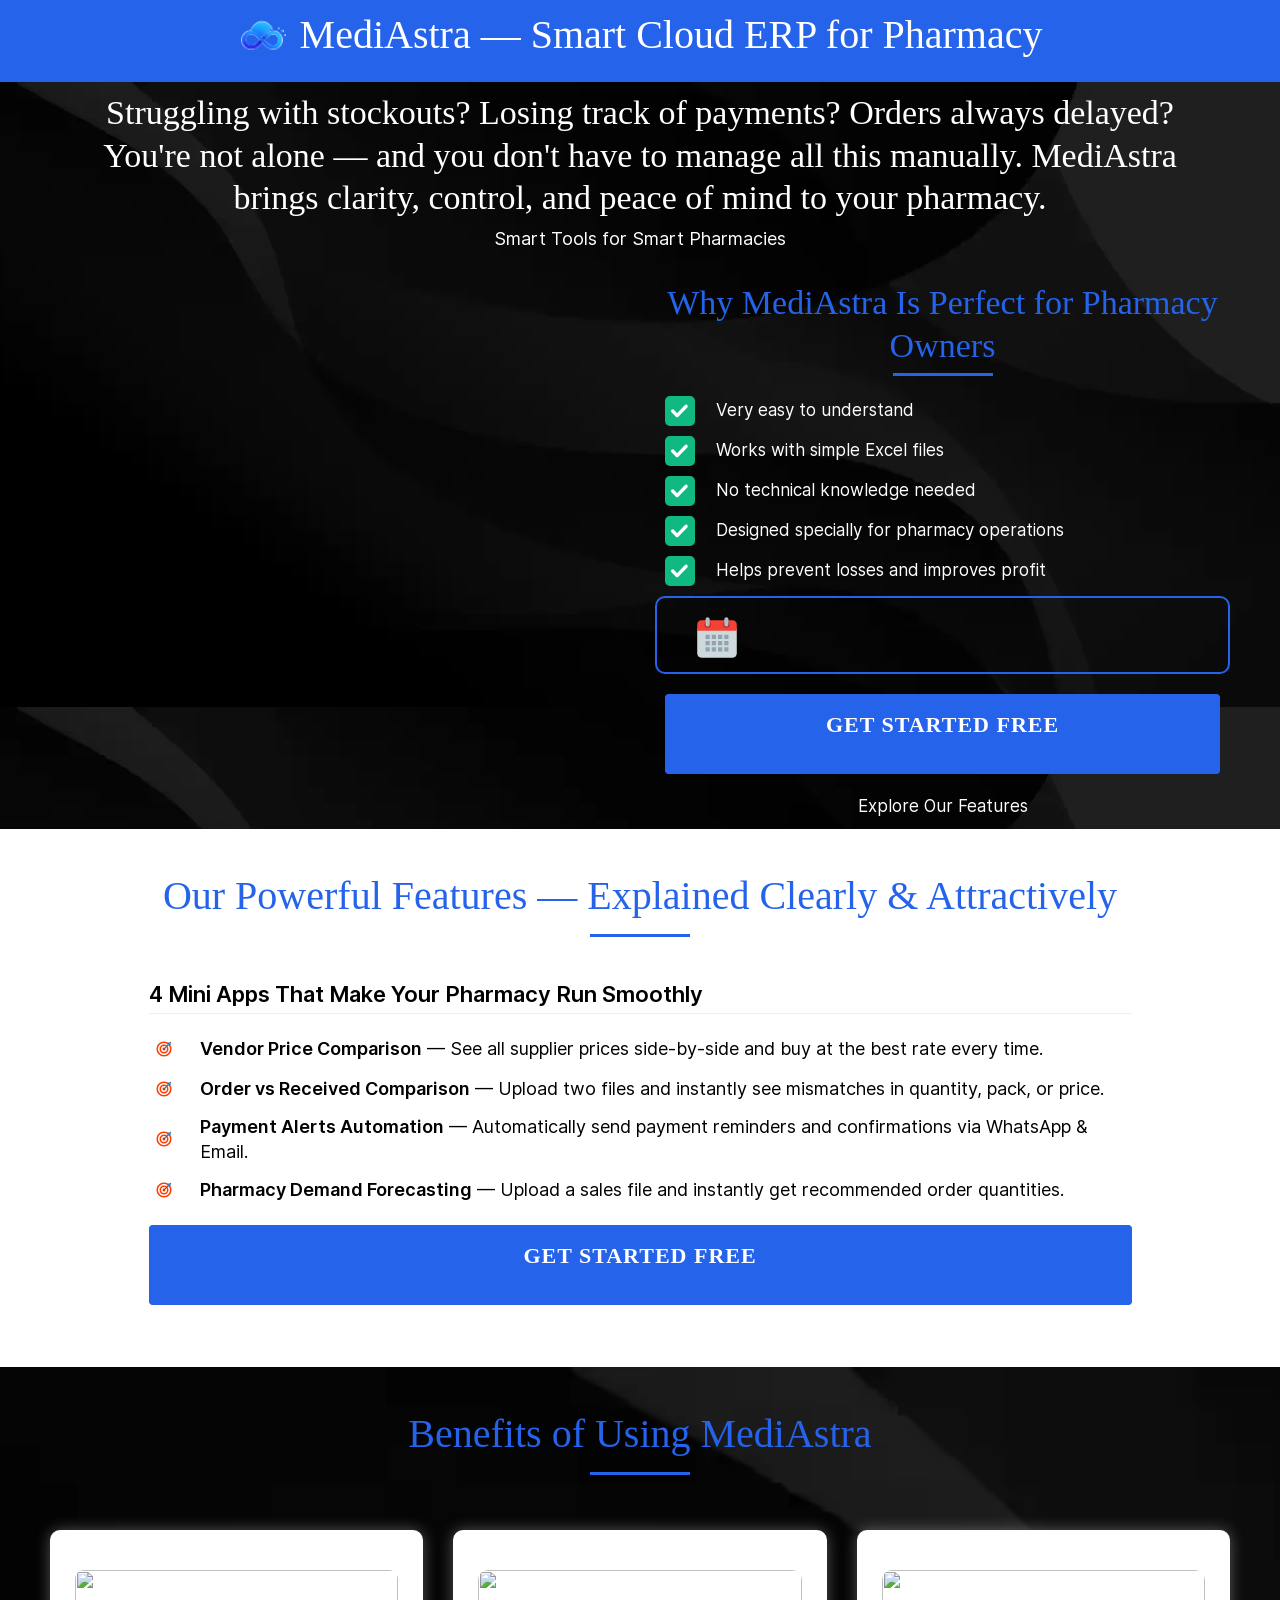
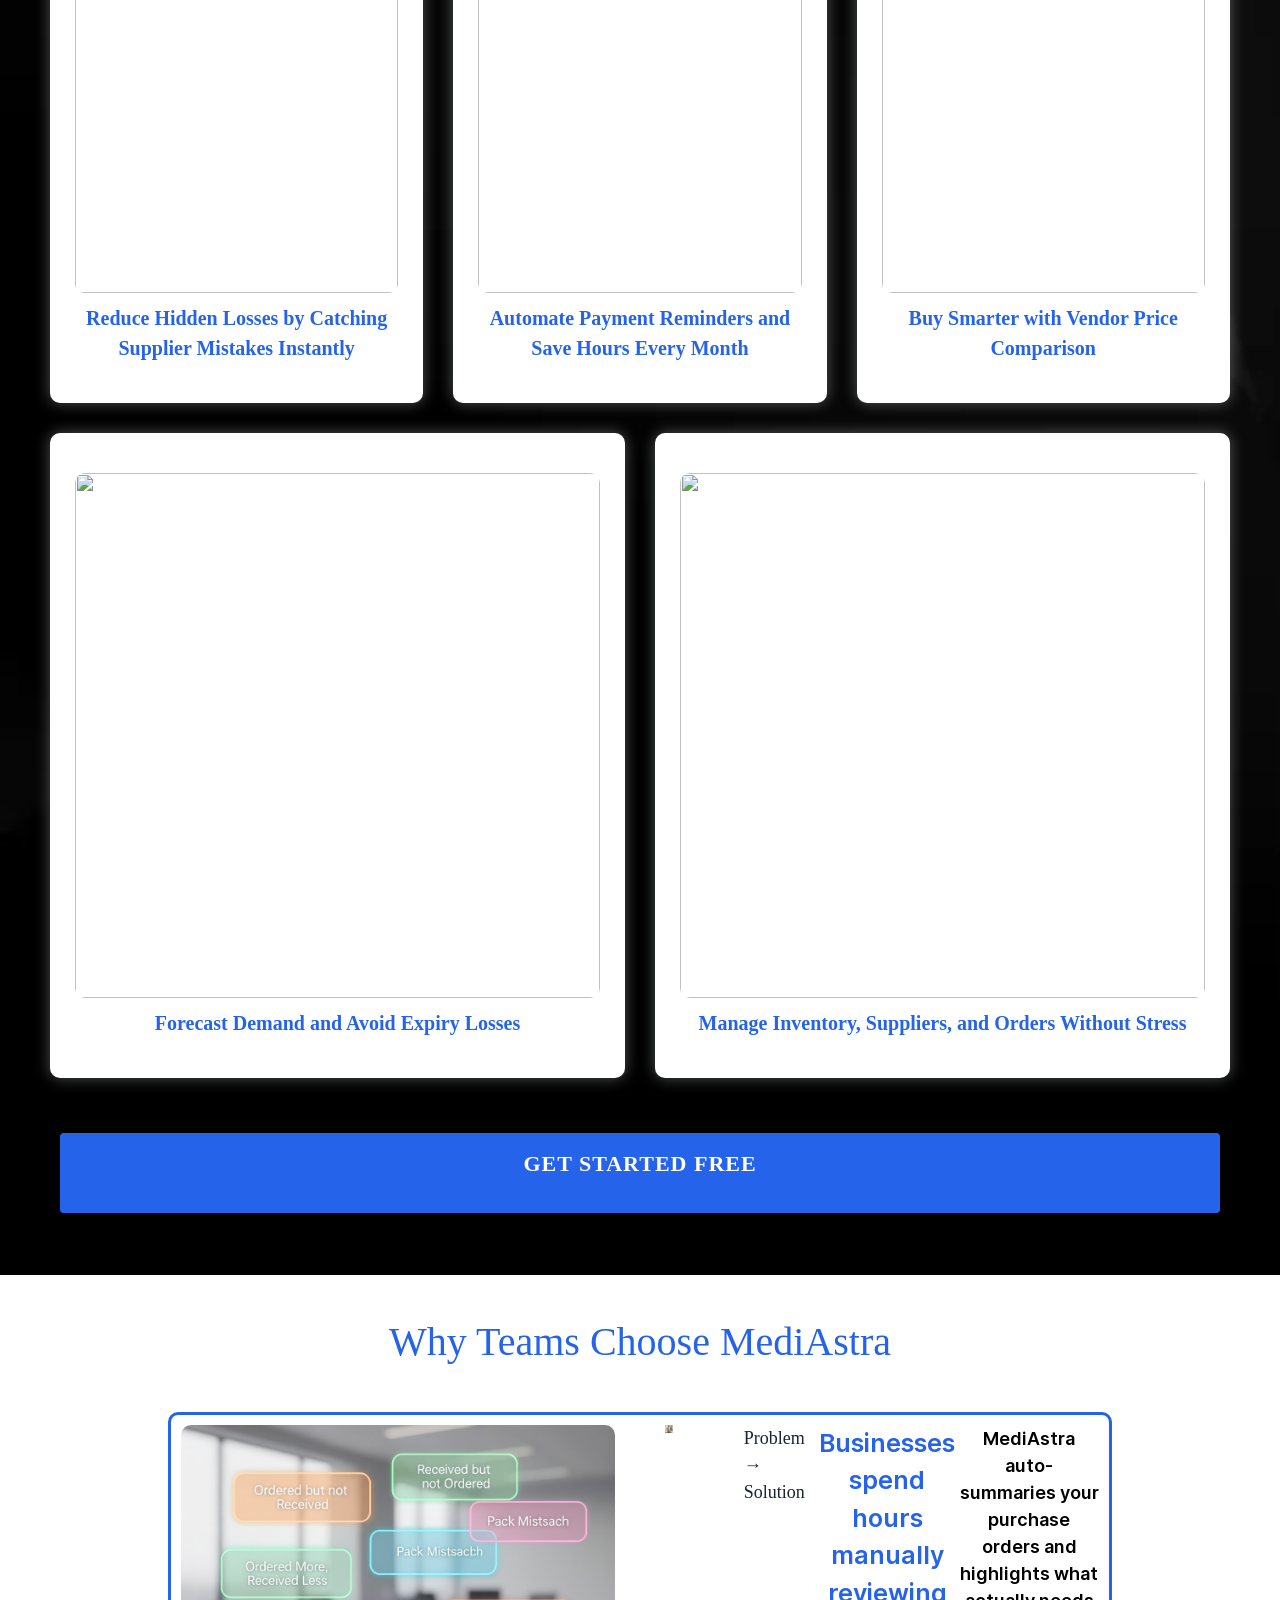
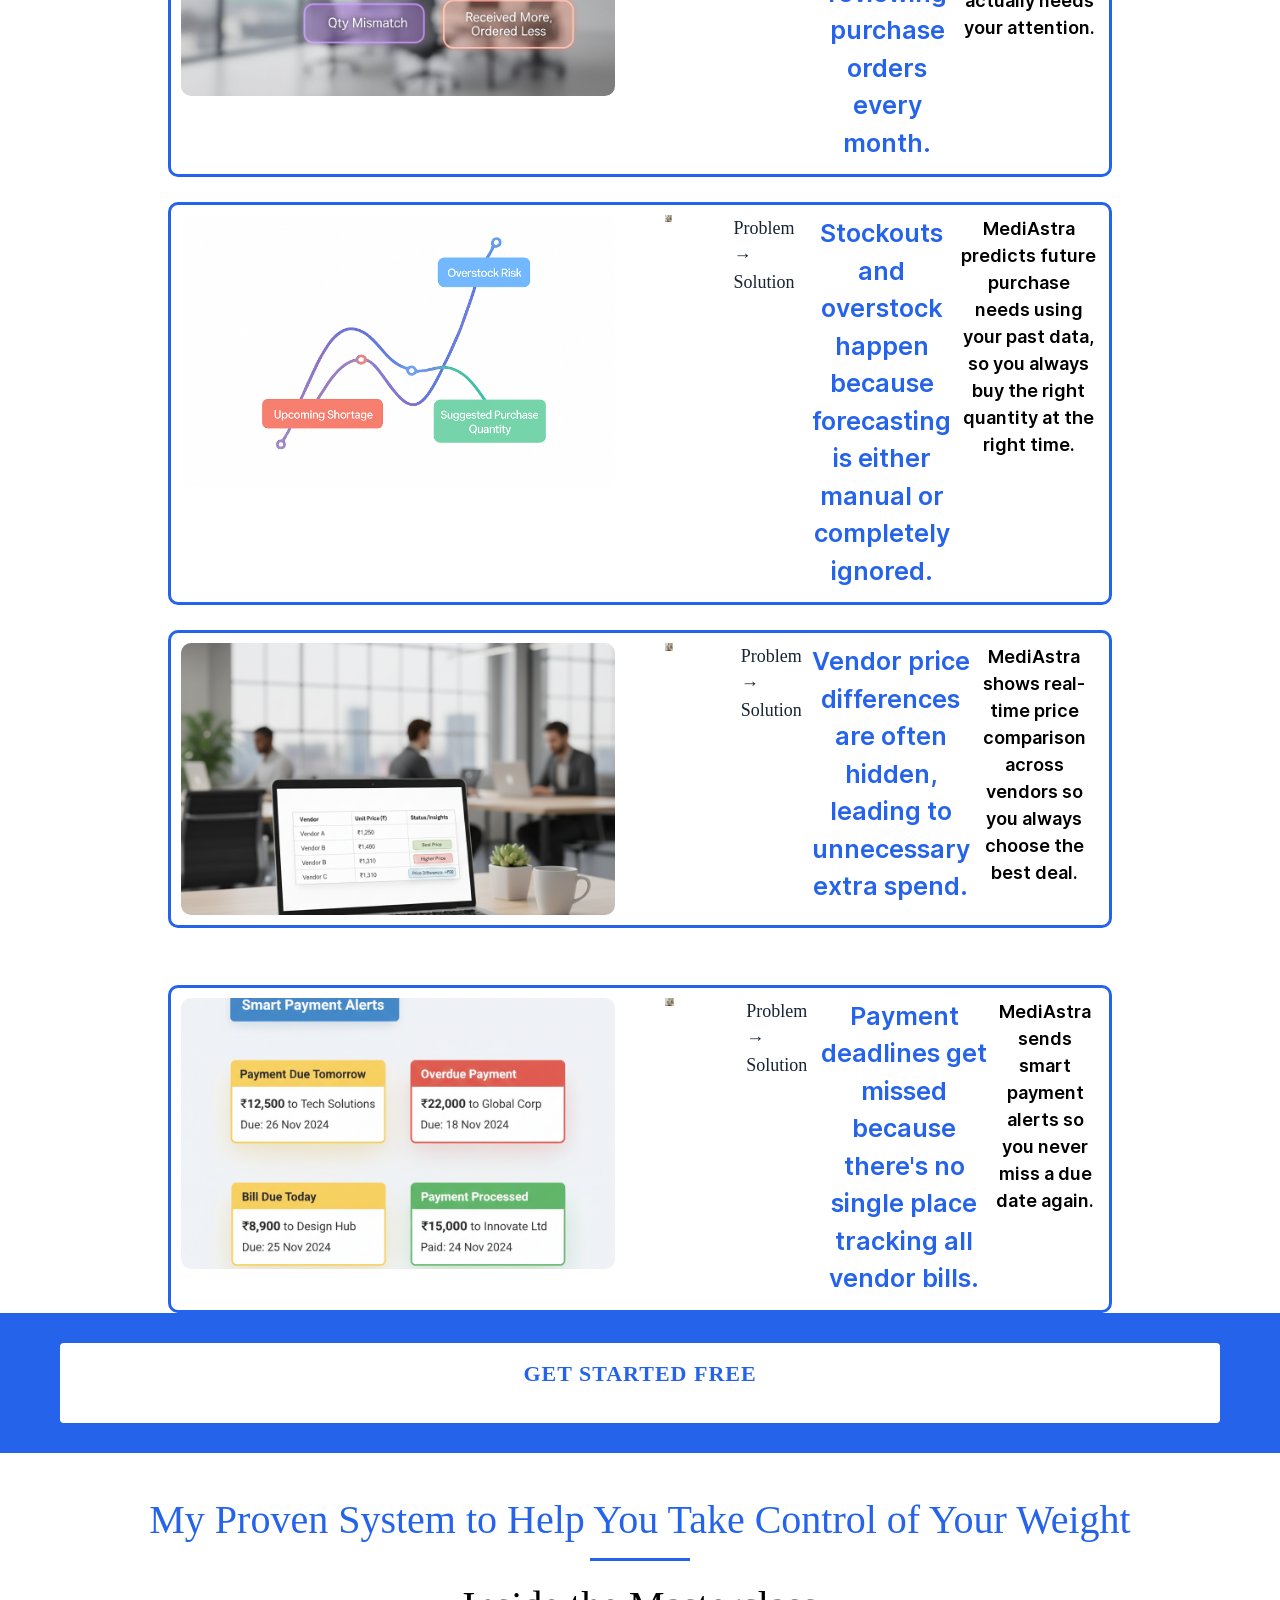
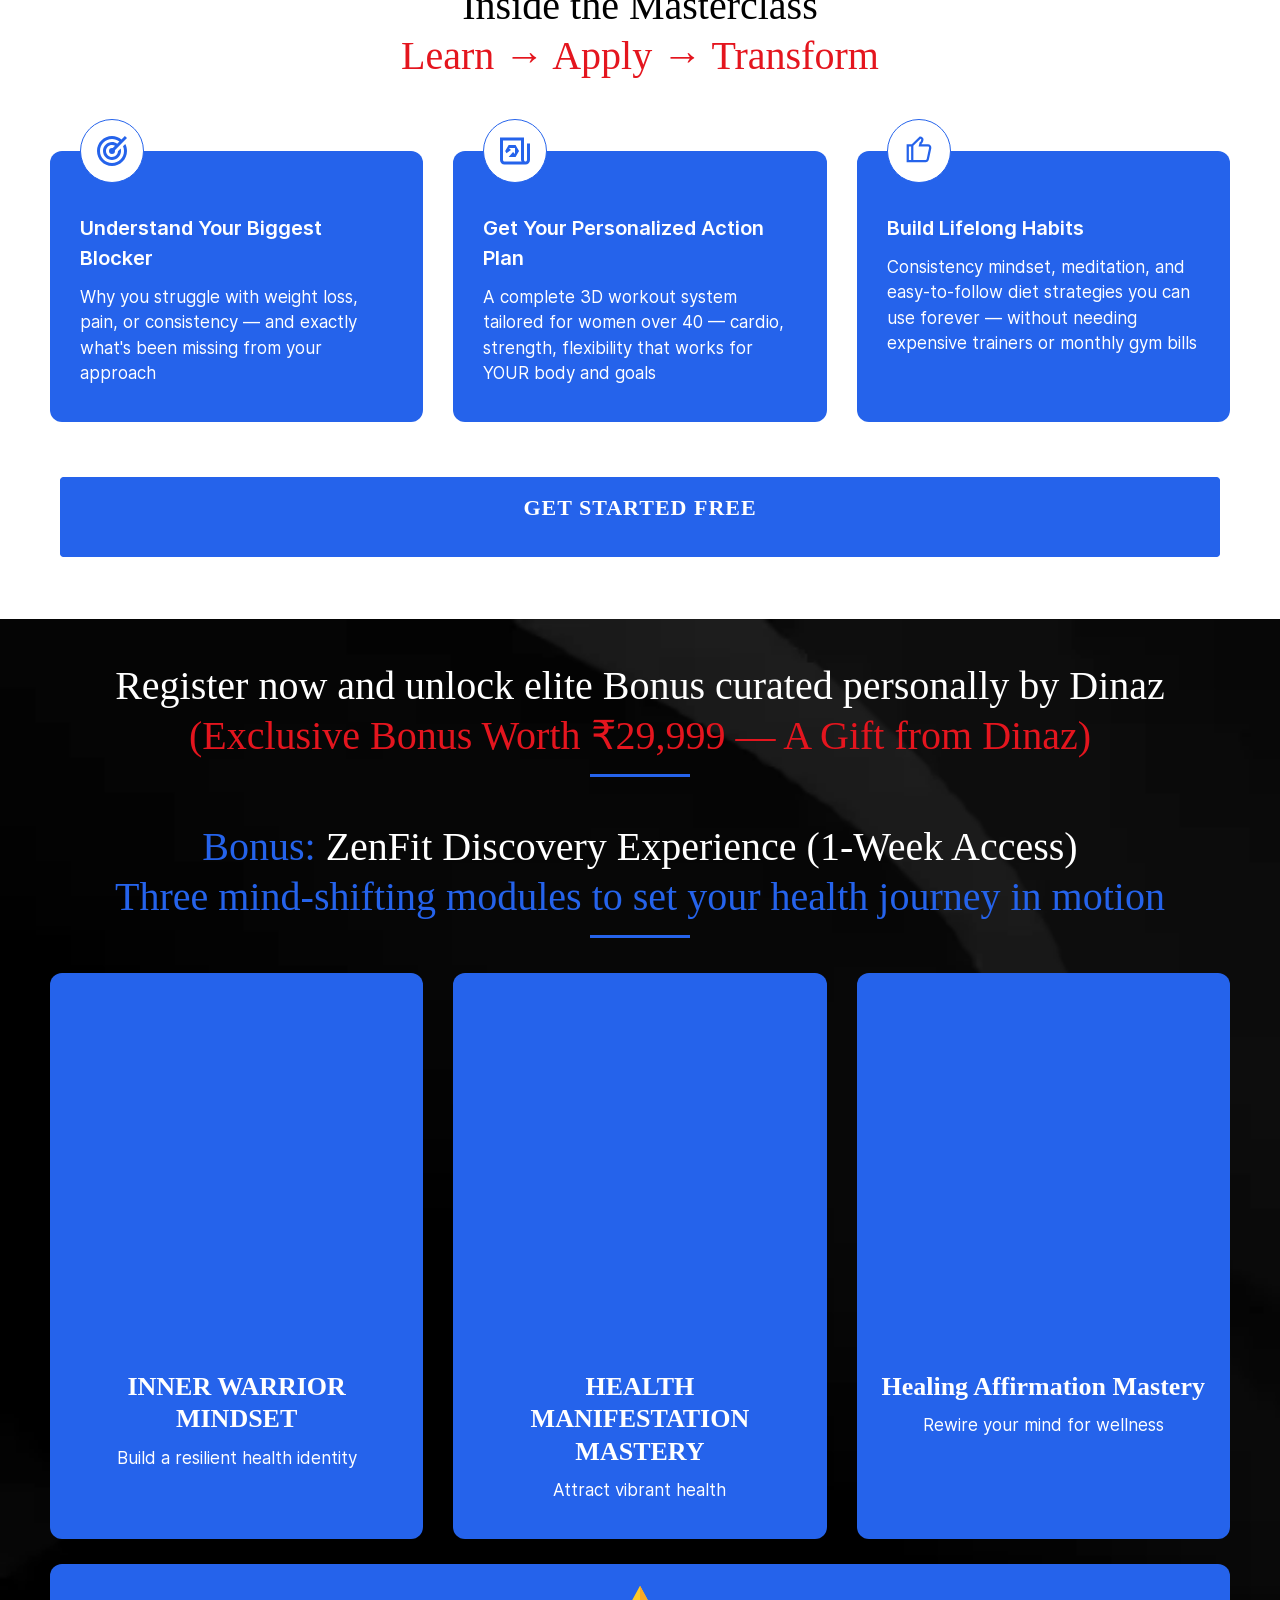
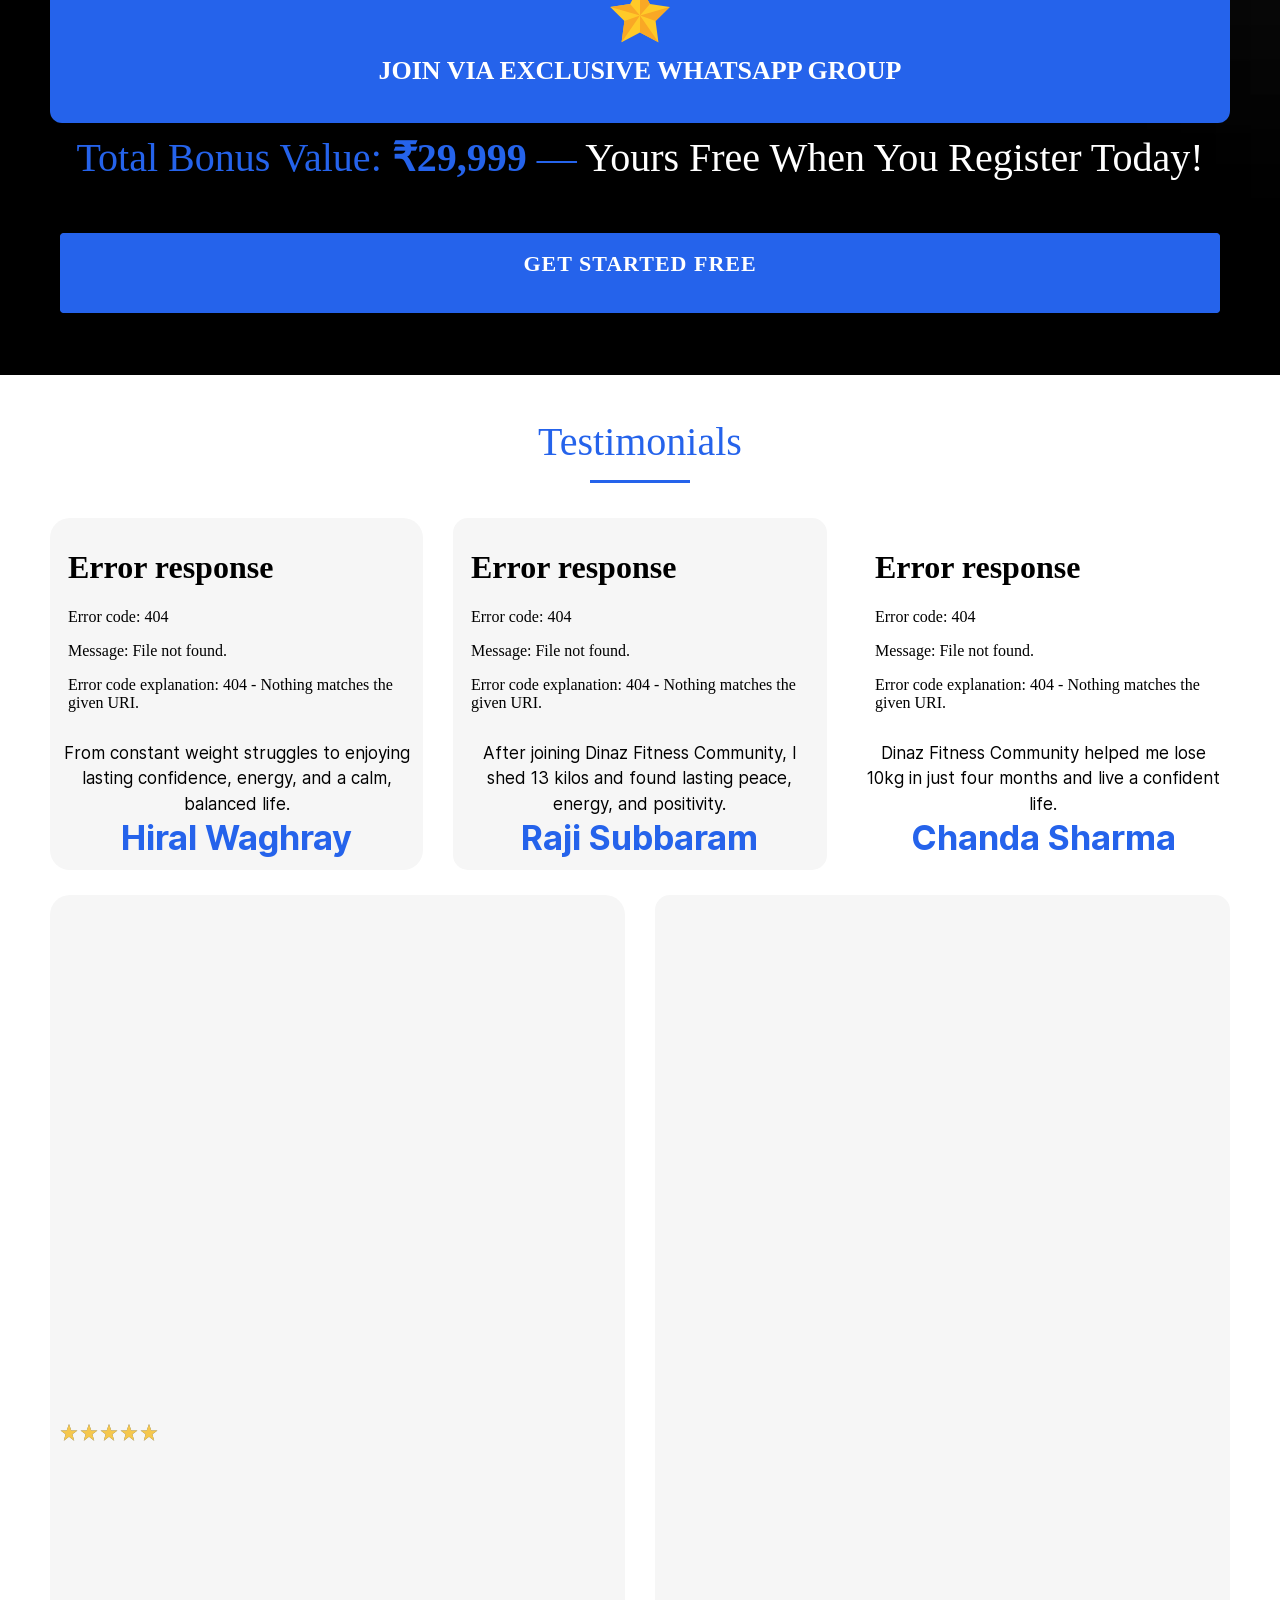
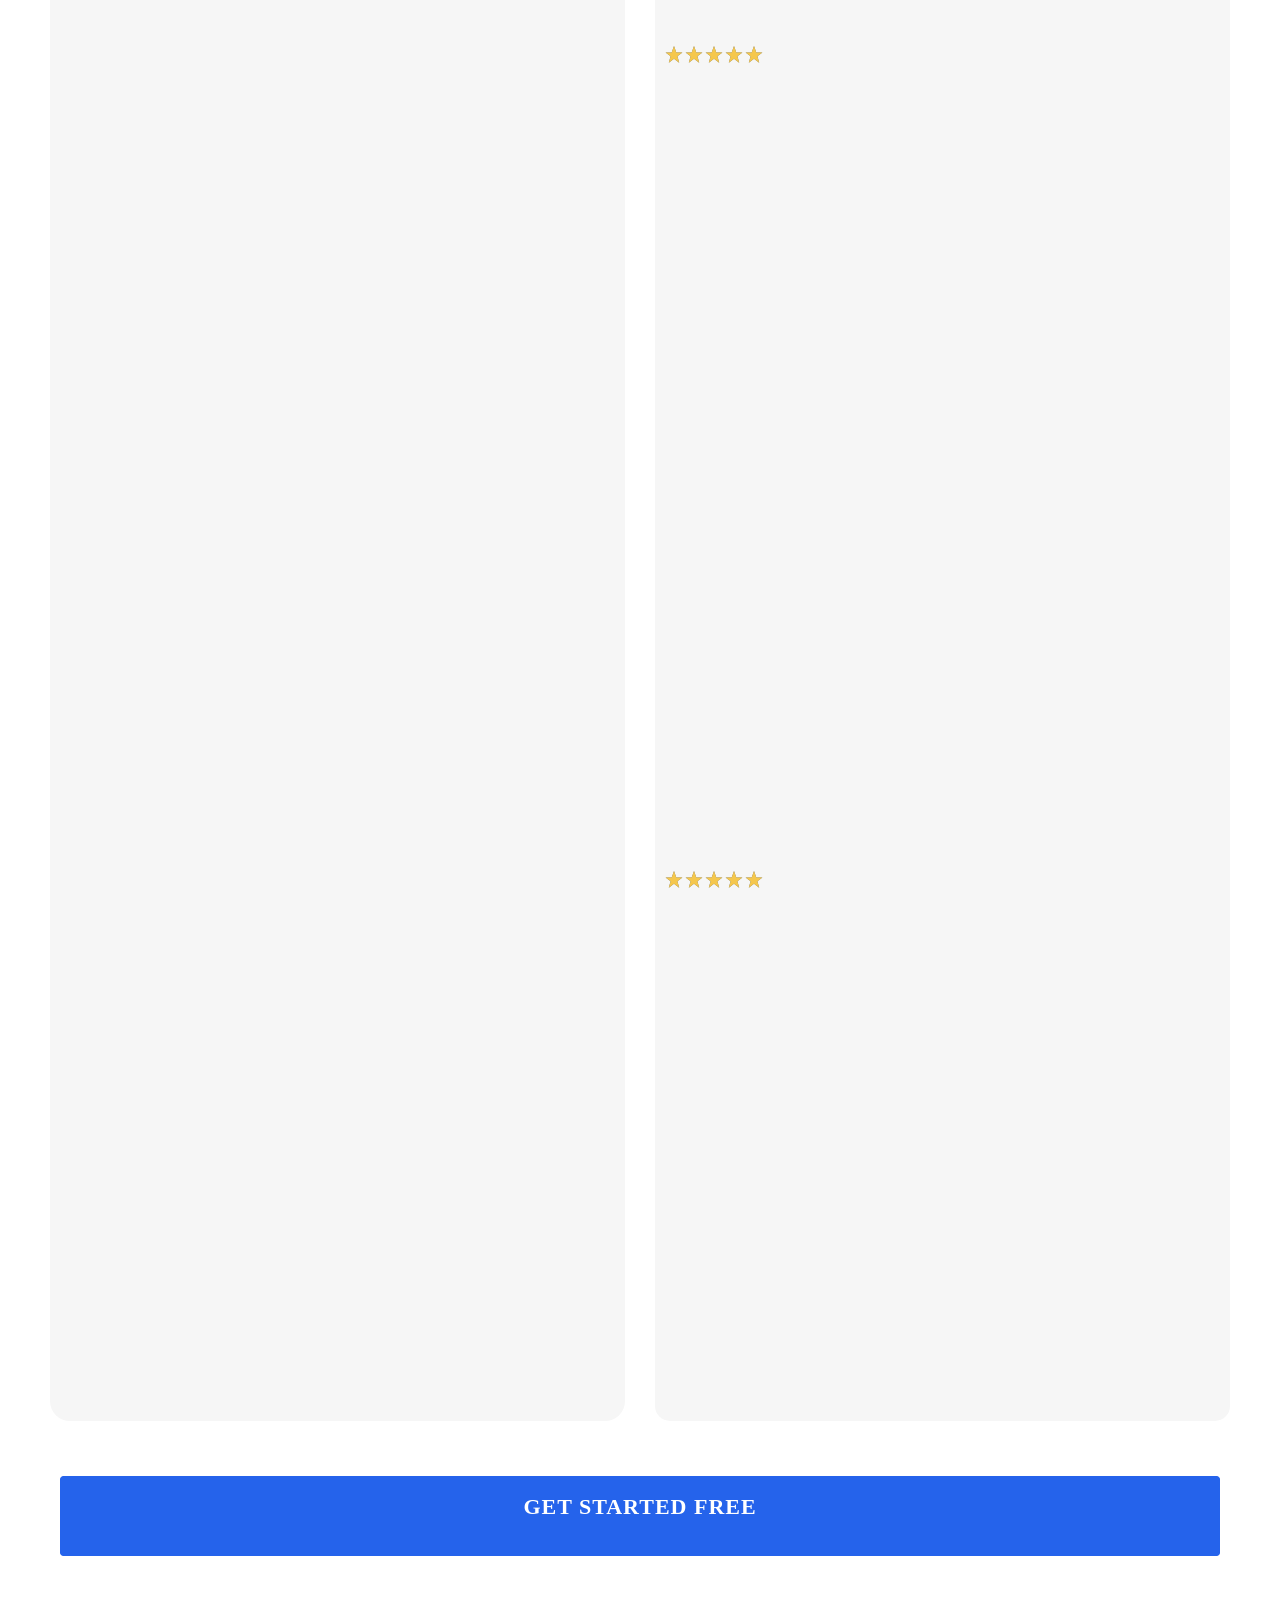
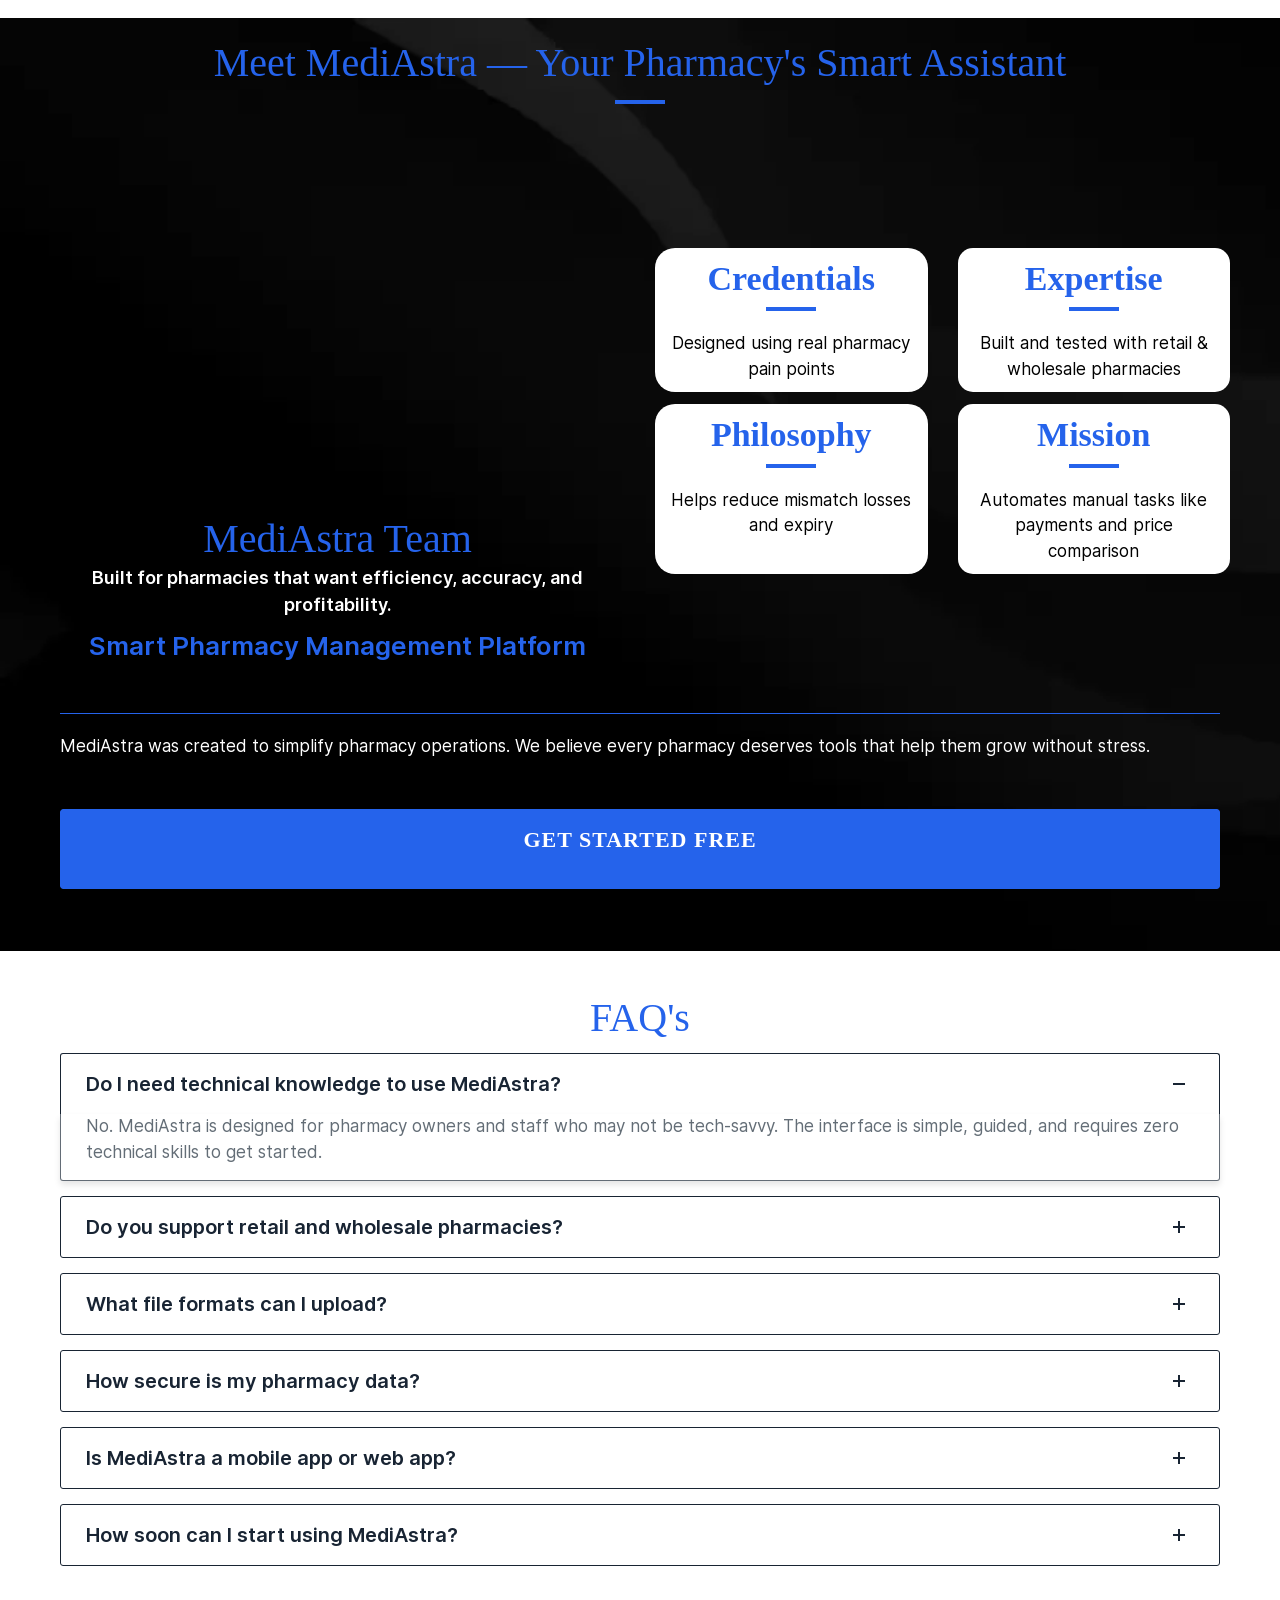
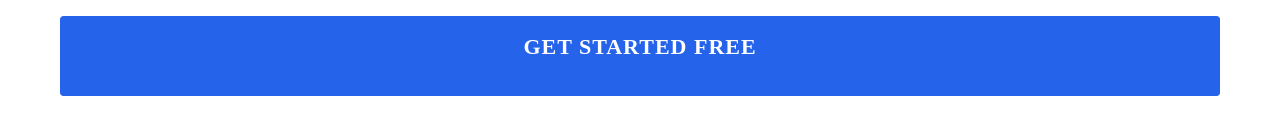
==== commit 8ca74208: "layout fixed" ====
--- a/index.html
+++ b/index.html
@@ -1,4 +1,4 @@
-<!DOCTYPE html>
+﻿<!DOCTYPE html>
 <!-- saved from url=(0316)https://learn.dinazfitness.com/new-pwfb?utm_source=FACEBOOK&utm_medium=%7B%7Badset.name%7D%7D&utm_campaign=%7B%7Bcampaign.name%7D%7D&utm_content=%7B%7Bad.name%7D%7D&UTM_Placement=%7B%7Bplacement%7D%7D&Pixel_ID=1165844188901632&Campaign_ID=%7B%7Bcampaign.id%7D%7D&Adset_ID=%7B%7Badset.id%7D%7D&Ad_ID=%7B%7Bad.id%7D%7D -->
 <html lang="en"><head><meta http-equiv="Content-Type" content="text/html; charset=UTF-8"><!--sp-funnel-tracking-services--><script async="" src="./js/clarity.js.download"></script><script type="text/javascript" async="" src="./js/uitnyowju6"></script><script type="text/javascript" async="" src="./js/js"></script><script type="text/javascript" id="www-widgetapi-script" src="./js/www-widgetapi.js.download" async=""></script><script src="./js/iframe_api"></script><script async="" src="./js/gtm.js.download"></script><script async="" src="./js/gtm(1).js.download"></script><script src="./js/1165844188901632" async=""></script><script async="" src="./js/fbevents.js.download"></script><script>!function(f,b,e,v,n,t,s)
         {if(f.fbq)return;n=f.fbq=function(){n.callMethod?
@@ -9,7 +9,7 @@
         s.parentNode.insertBefore(t,s)}(window, document,'script',
         './js/fbevents.js');
         // fbq('init', '1165844188901632');
-        // fbq('track', 'PageView');</script><!-- <noscript><img height="1" width="1" style="display:none" src="https://www.facebook.com/tr?id=1165844188901632&ev=PageView&noscript=1"></noscript> --><!--/sp-funnel-tracking-services--><!--sp-funnel-head-settings--><title>New Transform Your Health</title><!--/sp-funnel-head-settings--> <!--sp-global-script-head--><!-- Google Tag Manager --><!-- <script>(function(w,d,s,l,i){w[l]=w[l]||[];w[l].push({'gtm.start':
+        // fbq('track', 'PageView');</script><!-- <noscript><img height="1" width="1" style="display:none" src="https://www.facebook.com/tr?id=1165844188901632&ev=PageView&noscript=1"></noscript> --><!--/sp-funnel-tracking-services--><!--sp-funnel-head-settings--><title>MediAstra — Smart Cloud ERP for Pharmacy</title><link rel="icon" type="image/png" href="./images/MediAstra_Logo.png"><link rel="shortcut icon" type="image/png" href="./images/MediAstra_Logo.png"><link rel="apple-touch-icon" href="./images/MediAstra_Logo.png"><!--/sp-funnel-head-settings--> <!--sp-global-script-head--><!-- Google Tag Manager --><!-- <script>(function(w,d,s,l,i){w[l]=w[l]||[];w[l].push({'gtm.start':
 new Date().getTime(),event:'gtm.js'});var f=d.getElementsByTagName(s)[0],
 j=d.createElement(s),dl=l!='dataLayer'?'&l='+l:'';j.async=true;j.src=
 'https://www.googletagmanager.com/gtm.js?id='+i+dl;f.parentNode.insertBefore(j,f);
@@ -63,7 +63,9 @@
                 font-weight: 500;
                 font-style: normal;
                 font-display: swap;
-              }</style><script type="text/javascript" async="" src="./js/jquery-ui.min.js.download"></script><script type="text/javascript" async="" src="./js/fitvids.min.js.download"></script><style id="fit-vids-style">.fluid-width-video-wrapper{width:100%;position:relative;padding:0;}.fluid-width-video-wrapper iframe,.fluid-width-video-wrapper object,.fluid-width-video-wrapper embed {position:absolute;top:0;left:0;width:100%;height:100%;}</style></head><body class="A F G J R"><!--sp-global-script-bodyOpen--><!-- Google Tag Manager (noscript) --><!-- <noscript><iframe src="https://www.googletagmanager.com/ns.html?id=GTM-NTBHNK7Z" height="0" width="0" style="display:none;visibility:hidden"></iframe></noscript> --><!-- End Google Tag Manager (noscript) --> <!--/sp-global-script-bodyClose--><!--sp-tracking-page-bodyOpen--><!-- Google Tag Manager (noscript) --><!-- <noscript><iframe src="https://www.googletagmanager.com/ns.html?id=GTM-M5J5WNTL" height="0" width="0" style="display:none;visibility:hidden"></iframe></noscript> --><!-- End Google Tag Manager (noscript) --><!--/sp-tracking-page-bodyOpen--><div class="tatsu-l9WzwCFg8w WE FF tatsu-section-offset r zD"><div class="ZE FF fB"><div class="tatsu-section-pad-inner"><div class="aE"><div class="nE be-preview FF tatsu-4mYBffR9o2w hE dE fE iE"><div class="cE CF CB"><div class="eE"><div class="jE RG FF tatsu-column-no-bg mE tatsu-naFChuZQvC3 oE CB JD SD fD"><div class="tatsu-column-inner gradientClass"><div class="kE"><div class="vE ID ND lD"><div class="tatsu-module tatsu-WRj6L2ZVBxL h2 KG tatsu-title-wrap-h2 RG v"><h2 class="tatsu-title NG A B E G I L a p CB MB tB U sD">LIVE Mind-Body Fitness Masterclass</h2></div></div></div><div class="tE"><div class="uE"></div></div></div></div></div></div></div></div></div></div><div class="YE"><div class="XE"></div></div><div class="bE tatsu-section-overlay eB"></div></div><div class="tatsu-uWkhSxfDo8f WE FF tatsu-section-offset"><div class="ZE FF fB"><div class="tatsu-section-pad-inner"><div class="aE"><div class="nE be-preview FF tatsu-FRQtlGmLN53 hE dE fE iE sB NE"><div class="cE CB LB cD"><div class="eE"><div class="jE RG FF tatsu-column-no-bg mE tatsu-ElHgRlR-pGh oE CB JD SD fD"><div class="tatsu-column-inner gradientClass"><div class="kE"><div class="vE ID ND lD"><div class="tatsu-module tatsu-exE5kzXXJy- h3 KG tatsu-title-wrap-h3 EF v WB"><h3 class="tatsu-title NG A B E G I N a p CB MB tB V yD">Struggling with <span style="color: #e4151e;">Stubborn Belly Fat</span>, <span style="color: #e4151e;">Low Energy</span> &amp; <span style="color: #e4151e;">Can't Stay Consistent</span> with Workouts? Discover My <span style="color: #ffffff;">Proven 3D Workout System</span> to <span style="color: #e4151e;">Burn Fat, Beat Stress &amp; Feel Lighter</span> in Your Body – Without Harder Workouts or Stricter Diets!</h3></div><div class="tatsu-module tatsu-FSK3fduYY4l h3 KG tatsu-title-wrap-h3 zE AF BF v WB"><h3 class="tatsu-title NG A B E G I N a p CB MB tB V yD">Struggling with <span style="color: #e4151e;">Stubborn Belly Fat</span>, <span style="color: #e4151e;">Low Energy</span> &amp; <span style="color: #e4151e;">Can't Stay Consistent</span> with Workouts?</h3></div><div class="tatsu-module tatsu-G353y8R_Gnn h3 KG tatsu-title-wrap-h3 zE AF BF v WB"><h3 class="tatsu-title NG A B E G I N a p CB MB tB V yD">Discover <span style="color: #ffffff;">My Proven 3D Workout System</span> to <span style="color: #e4151e;">Burn Fat, Beat Stress &amp; Feel Lighter</span> in Your Body – Without Harder Workouts or Stricter Diets!</h3></div><div class="tatsu-module tatsu-qp364GIjggV tatsu-module HF EF RG TC"><div class="wE tatsu-align-left VE p v CB MB AC"><p>It's not your fault. The missing piece isn't harder workouts or stricter diets. It's a smarter system designed for women over 40 who are done with quick fixes and ready to feel amazing in their bodies.</p></div></div></div></div><div class="tE"><div class="uE"></div></div></div></div></div></div></div><div class="nE be-preview FF tatsu-ncOOinmjEqK hE dE fE oD"><div class="cE CF BB RD ZD dD"><div class="eE"><div class="jE FF tatsu-column-no-bg lE tatsu-dEmVaDZzALb rE AB JD SD ZD fD KE"><div class="tatsu-column-inner gradientClass"><div class="kE"><div class="vE ID ND lD"><div class="tatsu-module QG tatsu-hosted-wrap tatsu-youtube-wrap tatsu-gszzHfv7qyw pB QE"><div class="be-video-embed"><div class="fluid-width-video-wrapper" style="padding-top: 56.2162%;"><iframe class="be-youtube-embed" data-video-id="m-6XZL3MCws" data-autoplay="0" data-loop=" 0" data-video-aspect-ratio="16:9" frameborder="0" allowfullscreen="" allow="accelerometer; autoplay; clipboard-write; encrypted-media; gyroscope; picture-in-picture; web-share" referrerpolicy="strict-origin-when-cross-origin" title="Watch" src="./New Transform Your Health_files/m-6XZL3MCws.html" id="widget2" name="fitvid0" data-gtm-yt-inspected-10="true"></iframe></div></div></div><div class="tatsu-module tatsu-y4r7JfwW_9C h2 KG tatsu-title-wrap-h2 v TB"><h2 class="tatsu-title NG A B E G I L h CB U eD rD">Dinaz Vervatwala</h2></div><div class="tatsu-module tatsu-8Rka3KMpofE tatsu-module HF RG eC"><div class="wE tatsu-align-left VE p v CB"><p><strong>Fitness Coach since 1993</strong></p></div></div></div></div><div class="tE"><div class="uE"></div></div></div></div><div class="jE RG FF tatsu-column-no-bg mE tatsu-eviJ9mVRTfmE rE AB JD SD fD ZD"><div class="tatsu-column-inner gradientClass"><div class="kE"><div class="vE ID ND lD"><div class="tatsu-module tatsu-3q_cREX7KPm3 h3 KG tatsu-title-wrap-h3 v bC OE"><h3 class="tatsu-title NG A B E G I N a h CB tB V">Why You Should Attend:</h3></div><div class="tatsu-0OSC08DqU8si tatsu-module dF v"><hr class="tatsu-module cF EB RB"></div><div class="tatsu-Ay86_2Vwc8bQ mF tatsu-module SG nF tatsu-icon_card-align-left tatsu-icon_card-type-icon TG oF"><div class="VF pF d QB"><svg width="14" height="10" viewBox="0 0 14 10" fill="none" xmlns="http://www.w3.org/2000/svg" class="p"><path d="M4.77404 9.93175C4.44485 9.93175 4.11565 9.80186 3.86435 9.54044L0.376956 5.91256C-0.125652 5.38974 -0.125652 4.54277 0.376956 4.02145C0.879564 3.49863 1.69226 3.4971 2.19487 4.01994L4.77404 6.70297L10.8406 0.392129C11.3432 -0.13071 12.1559 -0.13071 12.6586 0.392129C13.1611 0.914977 13.1611 1.76193 12.6586 2.28477L5.68371 9.54044C5.43243 9.80186 5.10323 9.93175 4.77404 9.93175Z" fill="currentColor"></path></svg></div><div class="qF"><div class="rF p"><p>Learn the Complete 3D Workout System — Cardio burns fat, Strength builds muscle, Flexibility sculpts and tones your entire body</p></div></div></div><div class="tatsu-rvviRFliP9DZ mF tatsu-module SG nF tatsu-icon_card-align-left tatsu-icon_card-type-icon TG oF"><div class="VF pF QB d"><svg width="14" height="10" viewBox="0 0 14 10" fill="none" xmlns="http://www.w3.org/2000/svg" class="p"><path d="M4.77404 9.93175C4.44485 9.93175 4.11565 9.80186 3.86435 9.54044L0.376956 5.91256C-0.125652 5.38974 -0.125652 4.54277 0.376956 4.02145C0.879564 3.49863 1.69226 3.4971 2.19487 4.01994L4.77404 6.70297L10.8406 0.392129C11.3432 -0.13071 12.1559 -0.13071 12.6586 0.392129C13.1611 0.914977 13.1611 1.76193 12.6586 2.28477L5.68371 9.54044C5.43243 9.80186 5.10323 9.93175 4.77404 9.93175Z" fill="currentColor"></path></svg></div><div class="qF"><div class="rF p"><p>Master Consistency Mindset — Stay motivated &amp; consistent with proven strategies that make fitness a natural part of your life</p></div></div></div><div class="tatsu-EEsuX__VMPkt mF tatsu-module SG nF tatsu-icon_card-align-left tatsu-icon_card-type-icon TG oF"><div class="VF pF d QB"><svg width="14" height="10" viewBox="0 0 14 10" fill="none" xmlns="http://www.w3.org/2000/svg" class="p"><path d="M4.77404 9.93175C4.44485 9.93175 4.11565 9.80186 3.86435 9.54044L0.376956 5.91256C-0.125652 5.38974 -0.125652 4.54277 0.376956 4.02145C0.879564 3.49863 1.69226 3.4971 2.19487 4.01994L4.77404 6.70297L10.8406 0.392129C11.3432 -0.13071 12.1559 -0.13071 12.6586 0.392129C13.1611 0.914977 13.1611 1.76193 12.6586 2.28477L5.68371 9.54044C5.43243 9.80186 5.10323 9.93175 4.77404 9.93175Z" fill="currentColor"></path></svg></div><div class="qF"><div class="rF p"><p>Get Easy-to-Follow Diet &amp; Nutrition Plans — Simple nutrition habits that support weight loss without strict diets or deprivation</p></div></div></div><div class="nE be-preview FF tatsu-UclA8qy4Vfm- gE fE tatsu-inner-row-wrap sB oD"><div class="cE Z LB dB pB WC"><div class="eE oC"><div class="jE FF tatsu-column-no-bg mE tatsu-0MLyGSqb2tTN qE FC JD PD SD ZD fD gD"><div class="tatsu-column-inner gradientClass d"><div class="kE"><div class="vE ID ND lD"><div class="tatsu-module bF tatsu-xnlA4R4YmmaU RG TF xE gD"><a class="WF"><span class="UF ZF XF l"><svg xmlns="http://www.w3.org/2000/svg" version="1.0" viewBox="0 0 48 48"><path fill="#CFD8DC" d="M5,38V14h38v24c0,2.2-1.8,4-4,4H9C6.8,42,5,40.2,5,38z"></path><path fill="#F44336" d="M43,10v6H5v-6c0-2.2,1.8-4,4-4h30C41.2,6,43,7.8,43,10z"></path><path fill="#B71C1C" d="M33 7A3 3 0 1 0 33 13 3 3 0 1 0 33 7zM15 7A3 3 0 1 0 15 13 3 3 0 1 0 15 7z"></path><path fill="#B0BEC5" d="M33 3c-1.1 0-2 .9-2 2v5c0 1.1.9 2 2 2s2-.9 2-2V5C35 3.9 34.1 3 33 3zM15 3c-1.1 0-2 .9-2 2v5c0 1.1.9 2 2 2s2-.9 2-2V5C17 3.9 16.1 3 15 3z"></path><g><path fill="#90A4AE" d="M13 20H17V24H13zM19 20H23V24H19zM25 20H29V24H25zM31 20H35V24H31zM13 26H17V30H13zM19 26H23V30H19zM25 26H29V30H25zM31 26H35V30H31zM13 32H17V36H13zM19 32H23V36H19zM25 32H29V36H25zM31 32H35V36H31z"></path></g></svg></span></a></div></div></div><div class="tE"><div class="uE"></div></div></div></div><div class="jE RG FF tatsu-column-no-bg lE tatsu-FWt6QpeLIORt sE KC JD PD SD ZD fD"><div class="tatsu-column-inner gradientClass d"><div class="kE"><div class="vE ID ND lD"><div class="eF tatsu-AxDkgBcmDTMX RG"><div class="tatsu-module tatsu-rUTdPR81Lm tatsu-module tatsu-inline-text" style="margin-bottom:5px;"><div class="tatsu-inline-text-inner tatsu-align-left clearfix"><p class="time-txt"><span style="color: #2563EB; font-size:22px;font-family: " oswald";"=""><strong class="date-time-section" id="Webi_date"> 12th December 07:00 PM</strong></span></p></div></div></div></div></div><div class="tE"><div class="uE"></div></div></div></div></div></div></div><div class="tatsu-module IF NF OF tatsu-8eoH74bgR_2H none A C H S w UB"><div class="KF mB zC AD ED FD"><a class="tatsu-shortcode JF QF bg-animation-none left-icon RF" data-popupid="lGha7iDBJBc4C"><div><span class="LF a KB uB BC xC eD xD UE" data-text="ALL OF THIS FOR JUST ₹49 – CLICK TO REGISTER NOW"><span class="default j">ALL OF THIS FOR JUST ₹49 – CLICK TO REGISTER NOW</span> </span><span class="MF W j MB tB yB wC uD" data-text="🔥 Limited Seats! Secure Your Spot NOW! 🔥"><span class="default">🔥 Limited Seats! Secure Your Spot NOW! 🔥</span></span></div></a></div></div><div class="tatsu-module tatsu-8RZBuQVRpVAl tatsu-module HF RG"><div class="wE tatsu-align-left VE g v CB"><p><span style="color: #ffffff;">I help people live a long and healthy life with easy home workouts and mindset strategies.</span></p></div></div></div></div><div class="tE"><div class="uE"></div></div></div></div></div></div></div></div></div></div><div class="YE"><div class="XE Y c vB KD TD bD pD"></div></div><div class="bE tatsu-section-overlay eB"></div></div><div class="tatsu-ffdReGOzxDfD WE FF tatsu-section-offset"><div class="ZE FF hB"><div class="tatsu-section-pad-inner"><div class="aE"><div class="nE be-preview FF tatsu-dZyMs_ZZzsBx hE dE fE iE"><div class="cE CB"><div class="eE"><div class="jE RG FF tatsu-column-no-bg mE tatsu-Q1bntnHsDxlt oE CB JD SD fD"><div class="tatsu-column-inner gradientClass"><div class="kE"><div class="vE ID ND lD"><div class="tatsu-module tatsu-xsND6dMqo2ht h2 KG tatsu-title-wrap-h2 v ZB"><h2 class="tatsu-title NG a h CB tB A B E G I L U">What You'll Learn</h2></div><div class="tatsu-aj2uCJyK7-JE tatsu-module dF RG v"><hr class="tatsu-module cF EB RB"></div></div></div><div class="tE"><div class="uE"></div></div></div></div></div></div></div><div class="nE be-preview FF tatsu-6w6_LzibWjYv hE dE fE iE"><div class="cE CF MC RD ZD"><div class="eE"><div class="jE RG FF tatsu-column-no-bg mE tatsu-EGwHpt3DFC94 oE CB JD SD fD"><div class="tatsu-column-inner gradientClass"><div class="kE"><div class="vE ID ND lD"><div class="tatsu-module tatsu-hylDbHah6t4- tatsu-module HF TB"><div class="wE tatsu-align-left VE MB BC w CB"><p><strong><span style="color: #000000;">What You'll Learn in This Masterclass</span></strong></p></div></div><div class="tatsu-s5iJvh849fui tatsu-module dF w"><hr class="tatsu-module cF CB HB HC"></div><div class="tatsu-Mb29-b8wddGM mF tatsu-module SG nF tatsu-icon_card-align-left tatsu-icon_card-type-icon sF oF"><div class="VF pF"><svg xmlns="http://www.w3.org/2000/svg" viewBox="0 0 48 48"><path fill="#ff3d00" d="M24,4C12.947,4,4,12.947,4,24s8.947,20,20,20s20-8.947,20-20S35.053,4,24,4z"></path><path fill="#fff" d="M24,8C15.146,8,8,15.146,8,24s7.146,16,16,16s16-7.146,16-16S32.854,8,24,8z M24,36c-6.656,0-12-5.344-12-12s5.344-12,12-12s12,5.344,12,12S30.656,36,24,36z M24,16c-4.455,0-8,3.545-8,8s3.545,8,8,8s8-3.545,8-8S28.455,16,24,16z M24,28c-2.266,0-4-1.734-4-4s1.734-4,4-4s4,1.734,4,4S26.266,28,24,28z"></path><path fill="#1976d2" d="M43,9c0,0-0.602,2.301-2.199,3.801c-1.602,1.598-8,2.398-8,2.398s0.801-6.5,2.398-8C36.699,5.602,39,5,39,5v4H43z"></path><path fill="#37474f" d="M42.699,5.301c-0.398-0.402-1-0.402-1.398,0l-18,18c-0.402,0.398-0.402,1,0,1.398C23.5,24.898,23.801,25,24,25s0.5-0.102,0.699-0.301l18-18C43.102,6.301,43.102,5.699,42.699,5.301z"></path><path fill="#42a5f5" d="M38.977,7.727l1.414,1.414l-5.867,5.871l-1.414-1.414L38.977,7.727z"></path></svg></div><div class="qF"><div class="rF g AC"><strong>The 3D Workout System</strong> — Cardio for fat loss, Strength for muscle growth, and Flexibility for a toned body.</div></div></div><div class="tatsu-Ri_7BIIrhouF mF tatsu-module SG nF tatsu-icon_card-align-left tatsu-icon_card-type-icon sF oF"><div class="VF pF"><svg xmlns="http://www.w3.org/2000/svg" viewBox="0 0 48 48"><path fill="#ff3d00" d="M24,4C12.947,4,4,12.947,4,24s8.947,20,20,20s20-8.947,20-20S35.053,4,24,4z"></path><path fill="#fff" d="M24,8C15.146,8,8,15.146,8,24s7.146,16,16,16s16-7.146,16-16S32.854,8,24,8z M24,36c-6.656,0-12-5.344-12-12s5.344-12,12-12s12,5.344,12,12S30.656,36,24,36z M24,16c-4.455,0-8,3.545-8,8s3.545,8,8,8s8-3.545,8-8S28.455,16,24,16z M24,28c-2.266,0-4-1.734-4-4s1.734-4,4-4s4,1.734,4,4S26.266,28,24,28z"></path><path fill="#1976d2" d="M43,9c0,0-0.602,2.301-2.199,3.801c-1.602,1.598-8,2.398-8,2.398s0.801-6.5,2.398-8C36.699,5.602,39,5,39,5v4H43z"></path><path fill="#37474f" d="M42.699,5.301c-0.398-0.402-1-0.402-1.398,0l-18,18c-0.402,0.398-0.402,1,0,1.398C23.5,24.898,23.801,25,24,25s0.5-0.102,0.699-0.301l18-18C43.102,6.301,43.102,5.699,42.699,5.301z"></path><path fill="#42a5f5" d="M38.977,7.727l1.414,1.414l-5.867,5.871l-1.414-1.414L38.977,7.727z"></path></svg></div><div class="qF"><div class="rF g AC"><p><strong>Consistency Mindset Strategies</strong> — Discover why motivation fails and what to do instead so you can stay on track even when life gets busy.</p></div></div></div><div class="tatsu-kb1AoCVCP495 mF tatsu-module SG nF tatsu-icon_card-align-left tatsu-icon_card-type-icon sF oF"><div class="VF pF"><svg xmlns="http://www.w3.org/2000/svg" viewBox="0 0 48 48"><path fill="#ff3d00" d="M24,4C12.947,4,4,12.947,4,24s8.947,20,20,20s20-8.947,20-20S35.053,4,24,4z"></path><path fill="#fff" d="M24,8C15.146,8,8,15.146,8,24s7.146,16,16,16s16-7.146,16-16S32.854,8,24,8z M24,36c-6.656,0-12-5.344-12-12s5.344-12,12-12s12,5.344,12,12S30.656,36,24,36z M24,16c-4.455,0-8,3.545-8,8s3.545,8,8,8s8-3.545,8-8S28.455,16,24,16z M24,28c-2.266,0-4-1.734-4-4s1.734-4,4-4s4,1.734,4,4S26.266,28,24,28z"></path><path fill="#1976d2" d="M43,9c0,0-0.602,2.301-2.199,3.801c-1.602,1.598-8,2.398-8,2.398s0.801-6.5,2.398-8C36.699,5.602,39,5,39,5v4H43z"></path><path fill="#37474f" d="M42.699,5.301c-0.398-0.402-1-0.402-1.398,0l-18,18c-0.402,0.398-0.402,1,0,1.398C23.5,24.898,23.801,25,24,25s0.5-0.102,0.699-0.301l18-18C43.102,6.301,43.102,5.699,42.699,5.301z"></path><path fill="#42a5f5" d="M38.977,7.727l1.414,1.414l-5.867,5.871l-1.414-1.414L38.977,7.727z"></path></svg></div><div class="qF"><div class="rF g AC"><p><strong>Joint-Friendly Movement</strong> — Safe, effective exercises designed for women 40+ that reduce knee pain, back pain, and body stiffness without medication.</p></div></div></div><div class="tatsu-tM0mPvm-5942 mF tatsu-module SG nF tatsu-icon_card-align-left tatsu-icon_card-type-icon sF oF"><div class="VF pF"><svg xmlns="http://www.w3.org/2000/svg" viewBox="0 0 48 48"><path fill="#ff3d00" d="M24,4C12.947,4,4,12.947,4,24s8.947,20,20,20s20-8.947,20-20S35.053,4,24,4z"></path><path fill="#fff" d="M24,8C15.146,8,8,15.146,8,24s7.146,16,16,16s16-7.146,16-16S32.854,8,24,8z M24,36c-6.656,0-12-5.344-12-12s5.344-12,12-12s12,5.344,12,12S30.656,36,24,36z M24,16c-4.455,0-8,3.545-8,8s3.545,8,8,8s8-3.545,8-8S28.455,16,24,16z M24,28c-2.266,0-4-1.734-4-4s1.734-4,4-4s4,1.734,4,4S26.266,28,24,28z"></path><path fill="#1976d2" d="M43,9c0,0-0.602,2.301-2.199,3.801c-1.602,1.598-8,2.398-8,2.398s0.801-6.5,2.398-8C36.699,5.602,39,5,39,5v4H43z"></path><path fill="#37474f" d="M42.699,5.301c-0.398-0.402-1-0.402-1.398,0l-18,18c-0.402,0.398-0.402,1,0,1.398C23.5,24.898,23.801,25,24,25s0.5-0.102,0.699-0.301l18-18C43.102,6.301,43.102,5.699,42.699,5.301z"></path><path fill="#42a5f5" d="M38.977,7.727l1.414,1.414l-5.867,5.871l-1.414-1.414L38.977,7.727z"></path></svg></div><div class="qF"><div class="rF g AC"><p><strong>Easy-to-Follow Diet &amp; Nutrition</strong> — Simple eating habits that fuel your body properly, support weight loss, and work for your busy lifestyle (no starvation, no extreme restrictions).</p></div></div></div><div class="tatsu-4B-cQipn8Bj- mF tatsu-module SG nF tatsu-icon_card-align-left tatsu-icon_card-type-icon sF oF"><div class="VF pF"><svg xmlns="http://www.w3.org/2000/svg" viewBox="0 0 48 48"><path fill="#ff3d00" d="M24,4C12.947,4,4,12.947,4,24s8.947,20,20,20s20-8.947,20-20S35.053,4,24,4z"></path><path fill="#fff" d="M24,8C15.146,8,8,15.146,8,24s7.146,16,16,16s16-7.146,16-16S32.854,8,24,8z M24,36c-6.656,0-12-5.344-12-12s5.344-12,12-12s12,5.344,12,12S30.656,36,24,36z M24,16c-4.455,0-8,3.545-8,8s3.545,8,8,8s8-3.545,8-8S28.455,16,24,16z M24,28c-2.266,0-4-1.734-4-4s1.734-4,4-4s4,1.734,4,4S26.266,28,24,28z"></path><path fill="#1976d2" d="M43,9c0,0-0.602,2.301-2.199,3.801c-1.602,1.598-8,2.398-8,2.398s0.801-6.5,2.398-8C36.699,5.602,39,5,39,5v4H43z"></path><path fill="#37474f" d="M42.699,5.301c-0.398-0.402-1-0.402-1.398,0l-18,18c-0.402,0.398-0.402,1,0,1.398C23.5,24.898,23.801,25,24,25s0.5-0.102,0.699-0.301l18-18C43.102,6.301,43.102,5.699,42.699,5.301z"></path><path fill="#42a5f5" d="M38.977,7.727l1.414,1.414l-5.867,5.871l-1.414-1.414L38.977,7.727z"></path></svg></div><div class="qF"><div class="rF g AC"><p><strong>Meditation for Stress Management</strong> — Proven techniques to reduce stress hormones, calm your nervous system, and boost natural energy.</p></div></div></div><div class="tatsu-module IF NF OF tatsu-E53DNXDu1mnq RG none w UB A C H S"><div class="KF mB zC AD ED FD"><a class="tatsu-shortcode JF QF bg-animation-none left-icon RF" data-popupid="lGha7iDBJBc4C"><div><span class="LF a KB uB BC xC YD eD xD" data-text="ALL OF THIS FOR JUST ₹49 – CLICK TO REGISTER NOW"><span class="default j">ALL OF THIS FOR JUST ₹49 – CLICK TO REGISTER NOW</span> </span><span class="MF W j MB tB zB wC" data-text="🔥 Limited Seats! Secure Your Spot NOW! 🔥"><span class="default">🔥 Limited Seats! Secure Your Spot NOW! 🔥</span></span></div></a></div></div></div></div><div class="tE"><div class="uE"></div></div></div></div></div></div></div></div></div></div><div class="YE"><div class="XE"></div></div><div class="bE tatsu-section-overlay eB"></div></div><div class="tatsu-APneGHWYNjtI WE FF tatsu-section-offset vC"><div class="ZE FF hB"><div class="tatsu-section-pad-inner"><div class="aE"><div class="nE be-preview FF tatsu-g17oLJ871v4C hE dE fE iE"><div class="cE BB RD ZD"><div class="eE"><div class="jE RG FF tatsu-column-no-bg mE tatsu-9JYNdiO9HlfF oE CB JD SD fD"><div class="tatsu-column-inner gradientClass"><div class="kE"><div class="vE ID ND lD"><div class="tatsu-module tatsu-ubo3tn5RzWBC h2 KG tatsu-title-wrap-h2 v ZB"><h2 class="tatsu-title NG A B E G I L a h CB tB U">Benefits of Attending</h2></div><div class="tatsu-wa3Pvhtj8b2V tatsu-module dF v"><hr class="tatsu-module cF EB RB"></div><div class="tatsu-module tatsu-ng6qH547WsJP tatsu-module HF RG TB"><div class="wE tatsu-align-left VE v CB MB BC"><p><span style="color: #ffffff;"><strong>What You'll Learn in This Masterclass</strong></span></p></div></div></div></div><div class="tE"><div class="uE"></div></div></div></div></div></div></div><div class="nE be-preview FF tatsu-HEnsuoA0yzmI hE dE fE sB"><div class="cE BB XC RD ZD JE"><div class="eE"><div class="jE FF mE tatsu-FH5ohER2OJ6h pE DB JD PD SD VD ZD fD"><div class="tatsu-column-inner gradientClass e t rB"><div class="kE"><div class="vE kB"><div class="fF tatsu-module tatsu-EZ_iULhfaGmE yE tatsu-image-lazyload tatsu-EZ_iULhfaGmE OB ZB"><div class="tatsu-single-image-inner FB wB hC" style="background-color: rgba(0, 0, 0, 0);"><div class="tatsu-single-image-padding-wrap JB"></div><img data-srcset="https://media.swipepages.com/2025/11/60d1797d9822d200108d6f19/1-min-150.webp 150w,https://media.swipepages.com/2025/11/60d1797d9822d200108d6f19/1-min-300.webp 300w,https://media.swipepages.com/2025/11/60d1797d9822d200108d6f19/1-min-500.webp 500w,https://media.swipepages.com/2025/11/60d1797d9822d200108d6f19/1-min.jpg 600w" sizes="(max-width: 767px) 100vw,(max-width: 1024px) 100vw,(max-width: 1377px) 386.62799999999993px, 386.62799999999993px" alt="" data-src="https://media.swipepages.com/2025/11/60d1797d9822d200108d6f19/1-min.jpg" data-extension=".jpg" data-webp="1" srcset="https://media.swipepages.com/2025/11/60d1797d9822d200108d6f19/1-min-150.webp 150w,https://media.swipepages.com/2025/11/60d1797d9822d200108d6f19/1-min-300.webp 300w,https://media.swipepages.com/2025/11/60d1797d9822d200108d6f19/1-min-500.webp 500w,https://media.swipepages.com/2025/11/60d1797d9822d200108d6f19/1-min.webp 600w" src="./New Transform Your Health_files/1-min.webp" style="opacity: 1;"></div></div><div class="tatsu-module tatsu-nUEyphe0aG5G h5 KG LG RG v"><h5 class="tatsu-title OG A C F G I O a h CB MB uB">Burn Stubborn Belly Fat with a System That Actually Works</h5></div></div></div><div class="tE"><div class="uE rB"></div></div></div></div><div class="jE FF mE tatsu-LArzYSUawnHG pE DB JD PD SD VD ZD fD"><div class="tatsu-column-inner gradientClass e t rB"><div class="kE"><div class="vE kB"><div class="fF tatsu-module tatsu-2g4N0cqxVgjR yE tatsu-image-lazyload tatsu-2g4N0cqxVgjR ZB OB"><div class="tatsu-single-image-inner FB pB wB" style="background-color: rgba(0, 0, 0, 0);"><div class="tatsu-single-image-padding-wrap JB"></div><img data-srcset="https://media.swipepages.com/2025/11/60d1797d9822d200108d6f19/2-min-150.webp 150w,https://media.swipepages.com/2025/11/60d1797d9822d200108d6f19/2-min-300.webp 300w,https://media.swipepages.com/2025/11/60d1797d9822d200108d6f19/2-min-500.webp 500w,https://media.swipepages.com/2025/11/60d1797d9822d200108d6f19/2-min.jpg 600w" sizes="(max-width: 767px) 100vw,(max-width: 1024px) 100vw,(max-width: 1377px) 386.62799999999993px, 386.62799999999993px" alt="" data-src="https://media.swipepages.com/2025/11/60d1797d9822d200108d6f19/2-min.jpg" data-extension=".jpg" data-webp="1" srcset="https://media.swipepages.com/2025/11/60d1797d9822d200108d6f19/2-min-150.webp 150w,https://media.swipepages.com/2025/11/60d1797d9822d200108d6f19/2-min-300.webp 300w,https://media.swipepages.com/2025/11/60d1797d9822d200108d6f19/2-min-500.webp 500w,https://media.swipepages.com/2025/11/60d1797d9822d200108d6f19/2-min.webp 600w" src="./New Transform Your Health_files/2-min.webp" style="opacity: 1;"></div></div><div class="tatsu-module tatsu-Ok-pgJGM8UqT h5 KG LG RG v"><h5 class="tatsu-title OG A C F G I O a h CB MB uB">Move Without Pain: Reduce Joint Aches, Knee Pain &amp; Body Stiffness</h5></div></div></div><div class="tE"><div class="uE rB"></div></div></div></div><div class="jE RG FF mE tatsu-xWHAsIeaO7AH pE DB JD RD SD ZD fD"><div class="tatsu-column-inner gradientClass e t rB"><div class="kE"><div class="vE kB"><div class="fF tatsu-module tatsu-GYQVoG-jho8K yE tatsu-image-lazyload tatsu-GYQVoG-jho8K OB ZB"><div class="tatsu-single-image-inner FB pB wB" style="background-color: rgba(0, 0, 0, 0);"><div class="tatsu-single-image-padding-wrap JB"></div><img data-srcset="https://media.swipepages.com/2025/11/60d1797d9822d200108d6f19/3-min-150.webp 150w,https://media.swipepages.com/2025/11/60d1797d9822d200108d6f19/3-min-300.webp 300w,https://media.swipepages.com/2025/11/60d1797d9822d200108d6f19/3-min-500.webp 500w,https://media.swipepages.com/2025/11/60d1797d9822d200108d6f19/3-min.jpg 600w" sizes="(max-width: 767px) 100vw,(max-width: 1024px) 100vw,(max-width: 1377px) 386.62799999999993px, 386.62799999999993px" alt="" data-src="https://media.swipepages.com/2025/11/60d1797d9822d200108d6f19/3-min.jpg" data-extension=".jpg" data-webp="1" srcset="https://media.swipepages.com/2025/11/60d1797d9822d200108d6f19/3-min-150.webp 150w,https://media.swipepages.com/2025/11/60d1797d9822d200108d6f19/3-min-300.webp 300w,https://media.swipepages.com/2025/11/60d1797d9822d200108d6f19/3-min-500.webp 500w,https://media.swipepages.com/2025/11/60d1797d9822d200108d6f19/3-min.webp 600w" src="./New Transform Your Health_files/3-min.webp" style="opacity: 1;"></div></div><div class="tatsu-module tatsu-xvJ26pB9aVFT h5 KG LG RG v"><h5 class="tatsu-title OG A C F G I O a h CB uB">Build Real Strength &amp; Confidence (Not 7-Day Miracles)</h5></div></div></div><div class="tE"><div class="uE rB"></div></div></div></div></div></div></div><div class="nE be-preview FF tatsu-f07LtM-Vsdg7 hE dE fE"><div class="cE BB RD ZD"><div class="eE"><div class="jE FF mE tatsu-pZGkU_uP6CNI rE AB JD SD ZD fD"><div class="tatsu-column-inner gradientClass e t rB"><div class="kE"><div class="vE kB"><div class="fF tatsu-module tatsu-3z8NJnYZTCw1 yE tatsu-image-lazyload tatsu-3z8NJnYZTCw1 OB ZB"><div class="tatsu-single-image-inner FB pB wB" style="background-color: rgba(0, 0, 0, 0);"><div class="tatsu-single-image-padding-wrap JB"></div><img data-srcset="https://media.swipepages.com/2025/11/60d1797d9822d200108d6f19/4-min-150.webp 150w,https://media.swipepages.com/2025/11/60d1797d9822d200108d6f19/4-min-300.webp 300w,https://media.swipepages.com/2025/11/60d1797d9822d200108d6f19/4-min-500.webp 500w,https://media.swipepages.com/2025/11/60d1797d9822d200108d6f19/4-min.jpg 600w" sizes="(max-width: 767px) 100vw,(max-width: 1024px) 100vw,(max-width: 1377px) 580px, 580px" alt="" data-src="https://media.swipepages.com/2025/11/60d1797d9822d200108d6f19/4-min.jpg" data-extension=".jpg" data-webp="1" srcset="https://media.swipepages.com/2025/11/60d1797d9822d200108d6f19/4-min-150.webp 150w,https://media.swipepages.com/2025/11/60d1797d9822d200108d6f19/4-min-300.webp 300w,https://media.swipepages.com/2025/11/60d1797d9822d200108d6f19/4-min-500.webp 500w,https://media.swipepages.com/2025/11/60d1797d9822d200108d6f19/4-min.webp 600w" src="./New Transform Your Health_files/4-min.webp" style="opacity: 1;"></div></div><div class="tatsu-module tatsu-cd3W010YGyHs h5 KG LG RG v"><h5 class="tatsu-title OG a h CB uB A C F G I O">Support Your Health Naturally: Manage Blood Sugar, Thyroid, BP &amp; PCOD Through Smart Movement</h5></div></div></div><div class="tE"><div class="uE rB"></div></div></div></div><div class="jE RG FF mE tatsu-QhbUgEqCPa4o rE AB JD SD ZD fD"><div class="tatsu-column-inner gradientClass e t rB"><div class="kE"><div class="vE kB"><div class="fF tatsu-module tatsu-G-eupaKCVJD7 yE tatsu-image-lazyload tatsu-G-eupaKCVJD7 OB ZB"><div class="tatsu-single-image-inner FB pB wB" style="background-color: rgba(0, 0, 0, 0);"><div class="tatsu-single-image-padding-wrap JB"></div><img data-srcset="https://media.swipepages.com/2025/11/60d1797d9822d200108d6f19/5-min-150.webp 150w,https://media.swipepages.com/2025/11/60d1797d9822d200108d6f19/5-min-300.webp 300w,https://media.swipepages.com/2025/11/60d1797d9822d200108d6f19/5-min-500.webp 500w,https://media.swipepages.com/2025/11/60d1797d9822d200108d6f19/5-min.jpg 600w" sizes="(max-width: 767px) 100vw,(max-width: 1024px) 100vw,(max-width: 1377px) 580px, 580px" alt="" data-src="https://media.swipepages.com/2025/11/60d1797d9822d200108d6f19/5-min.jpg" data-extension=".jpg" data-webp="1" srcset="https://media.swipepages.com/2025/11/60d1797d9822d200108d6f19/5-min-150.webp 150w,https://media.swipepages.com/2025/11/60d1797d9822d200108d6f19/5-min-300.webp 300w,https://media.swipepages.com/2025/11/60d1797d9822d200108d6f19/5-min-500.webp 500w,https://media.swipepages.com/2025/11/60d1797d9822d200108d6f19/5-min.webp 600w" src="./New Transform Your Health_files/5-min.webp" style="opacity: 1;"></div></div><div class="tatsu-module tatsu--D2eafZyBkLV h5 KG LG RG v"><h5 class="tatsu-title OG A C F G I O a h CB uB">Break the Stress Cycle: Reduce Cortisol, Boost Energy &amp; Feel Calm Again</h5></div></div></div><div class="tE"><div class="uE rB"></div></div></div></div></div></div></div><div class="nE be-preview FF tatsu-piaAlQN6SBLR hE dE fE iE"><div class="cE CF BB RD ZD"><div class="eE"><div class="jE RG FF tatsu-column-no-bg mE tatsu-h9X2ycTpz9UJ oE CB JD SD fD"><div class="tatsu-column-inner gradientClass"><div class="kE"><div class="vE ID ND lD"><div class="tatsu-module IF NF OF tatsu-JDyTd_m5zXo6 RG none w UB A C H S"><div class="KF mB zC AD ED FD"><a class="tatsu-shortcode JF QF bg-animation-none left-icon RF" data-popupid="lGha7iDBJBc4C"><div><span class="LF a KB uB BC xC YD eD yD" data-text="ALL OF THIS FOR JUST ₹49 – CLICK TO REGISTER NOW"><span class="default j">ALL OF THIS FOR JUST ₹49 – CLICK TO REGISTER NOW</span> </span><span class="MF W j MB tB zB wC" data-text="🔥 Limited Seats! Secure Your Spot NOW! 🔥"><span class="default">🔥 Limited Seats! Secure Your Spot NOW! 🔥</span></span></div></a></div></div></div></div><div class="tE"><div class="uE"></div></div></div></div></div></div></div></div></div></div><div class="YE"><div class="XE X c vB KD TD pD"></div></div><div class="bE tatsu-section-overlay eB"></div></div><div class="tatsu-IiD-KDmSWVLH WE FF tatsu-section-offset"><div class="ZE FF hB"><div class="tatsu-section-pad-inner"><div class="aE"><div class="nE be-preview FF tatsu-nwkEXFNp4Z3u hE dE fE iE nD"><div class="cE CB AE"><div class="eE"><div class="jE RG FF tatsu-column-no-bg mE tatsu-T7Y9Vd15i_Vz oE CB JD SD fD"><div class="tatsu-column-inner gradientClass"><div class="kE"><div class="vE ID ND lD"><div class="tatsu-module tatsu-pcoVzmYUilyu h2 KG tatsu-title-wrap-h2 RG v ZB"><h2 class="tatsu-title NG A B E G I L a h CB tB U eD tD">By making them Fit and Healthy I've helped celebrities in improving their Relationships, Career, and Business!</h2></div></div></div><div class="tE"><div class="uE"></div></div></div></div></div></div></div><div class="nE be-preview FF tatsu-sv-xUnUiR-2p hE dE fE nD"><div class="cE Z u dB pB RD ZD cD"><div class="eE mD"><div class="jE FF tatsu-column-no-bg mE tatsu-TwaKsbd463K0 rE AB JD SD fD EE ZD"><div class="tatsu-column-inner gradientClass"><div class="kE"><div class="vE ID ND lD"><div class="fF tatsu-module tatsu-TmC4OVMj3J4H RG xE tatsu-image-lazyload tatsu-TmC4OVMj3J4H OB FE"><div class="tatsu-single-image-inner CB pB xB" style="background-color: rgba(0, 0, 0, 0);"><div class="tatsu-single-image-padding-wrap IB"></div><img data-srcset="https://media.swipepages.com/2025/11/60d1797d9822d200108d6f19/artboard-4-1-150.webp 150w,https://media.swipepages.com/2025/11/60d1797d9822d200108d6f19/artboard-4-1-300.webp 300w,https://media.swipepages.com/2025/11/60d1797d9822d200108d6f19/artboard-4-1-500.webp 500w,https://media.swipepages.com/2025/11/60d1797d9822d200108d6f19/artboard-4-1-750.webp 750w,https://media.swipepages.com/2025/11/60d1797d9822d200108d6f19/artboard-4-1.webp 800w" sizes="(max-width: 767px) 100vw,(max-width: 1024px) 100vw,(max-width: 1377px) 464px, 464px" alt="" data-src="https://media.swipepages.com/2025/11/60d1797d9822d200108d6f19/artboard-4-1.webp" data-webp="0" srcset="https://media.swipepages.com/2025/11/60d1797d9822d200108d6f19/artboard-4-1-150.webp 150w,https://media.swipepages.com/2025/11/60d1797d9822d200108d6f19/artboard-4-1-300.webp 300w,https://media.swipepages.com/2025/11/60d1797d9822d200108d6f19/artboard-4-1-500.webp 500w,https://media.swipepages.com/2025/11/60d1797d9822d200108d6f19/artboard-4-1-750.webp 750w,https://media.swipepages.com/2025/11/60d1797d9822d200108d6f19/artboard-4-1.webp 800w" src="./New Transform Your Health_files/artboard-4-1.webp" style="opacity: 1;"></div></div></div></div><div class="tE"><div class="uE"></div></div></div></div><div class="jE RG FF tatsu-column-no-bg mE tatsu-x4Y84a14lKe_ rE AB JD SD ZD fD"><div class="tatsu-column-inner gradientClass"><div class="kE"><div class="vE ID ND lD"><div class="fF tatsu-module tatsu-fE9Bd54HzzVA yE tatsu-image-lazyload tatsu-fE9Bd54HzzVA NC OB ID ND hD lD"><div class="tatsu-single-image-inner z xB aD" style="background-color: rgba(0, 0, 0, 0);"><div class="tatsu-single-image-padding-wrap JB"></div><img data-srcset="https://media.swipepages.com/2025/11/60d1797d9822d200108d6f19/right--1--150.webp 150w,https://media.swipepages.com/2025/11/60d1797d9822d200108d6f19/right--1-.webp 256w" sizes="(max-width: 767px) 10vw,(max-width: 1024px) 12vw,(max-width: 1377px) 55.68px, 55.68px" alt="" data-src="https://media.swipepages.com/2025/11/60d1797d9822d200108d6f19/right--1-.webp" data-webp="0" srcset="https://media.swipepages.com/2025/11/60d1797d9822d200108d6f19/right--1--150.webp 150w,https://media.swipepages.com/2025/11/60d1797d9822d200108d6f19/right--1-.webp 256w" src="./New Transform Your Health_files/right--1-.webp" style="opacity: 1;"></div></div><div class="tatsu-module tatsu-PGx9t-2LhsJx h5 KG LG w gB SE"><h5 class="tatsu-title NG A C F G I O b CB MB AC vD">"Dinaz has some of the best strategies that have helped me not only to lose weight but also to get fit and become a world champion. She has rewired and reprogrammed my mind and belief systems to become a world-class player "</h5></div><div class="tatsu-module tatsu-mPjWS4kpDDrb h6 KG MG v VB gD"><h6 class="tatsu-title NG A C F G I P h CB CC sD"><strong>SAINA NEHWAL</strong></h6></div><div class="tatsu-module tatsu--BKkxf90dCJQ h6 KG MG RG v"><h6 class="tatsu-title NG A C F G I P g CB eD xD"><em>Olympic Medalist</em></h6></div></div></div><div class="tE"><div class="uE"></div></div></div></div></div></div></div><div class="nE be-preview FF tatsu-GzdcgD3c4JhR DF hE dE fE nD"><div class="cE Z u dB pB RD ZD cD"><div class="eE mD"><div class="jE RG FF tatsu-column-no-bg mE tatsu-r5nrkYQqVT1l rE AB JD SD fD ZD"><div class="tatsu-column-inner gradientClass"><div class="kE"><div class="vE ID ND lD"><div class="fF tatsu-module tatsu-Ynl7ezrpp7x7 yE tatsu-image-lazyload tatsu-Ynl7ezrpp7x7 YB OB hD"><div class="tatsu-single-image-inner z xB aD" style="background-color: rgba(0, 0, 0, 0);"><div class="tatsu-single-image-padding-wrap JB"></div><img data-srcset="https://media.swipepages.com/2025/11/60d1797d9822d200108d6f19/right--1--150.webp 150w,https://media.swipepages.com/2025/11/60d1797d9822d200108d6f19/right--1-.webp 256w" sizes="(max-width: 767px) 10vw,(max-width: 1024px) 12vw,(max-width: 1377px) 55.68px, 55.68px" alt="" data-src="https://media.swipepages.com/2025/11/60d1797d9822d200108d6f19/right--1-.webp" data-webp="0" srcset="https://media.swipepages.com/2025/11/60d1797d9822d200108d6f19/right--1--150.webp 150w,https://media.swipepages.com/2025/11/60d1797d9822d200108d6f19/right--1-.webp 256w" src="./New Transform Your Health_files/right--1-.webp" style="opacity: 1;"></div></div><div class="tatsu-module tatsu-E86FbdnVej4G h5 KG LG w gB"><h5 class="tatsu-title NG A C F G I O b CB MB AC vD">"Dinaz has been working with my family for over 15 years. Her energetic and scientific programs have kept us healthy and happy"</h5></div><div class="tatsu-module tatsu-wJo7Ud-Z5tNo h6 KG MG v XB gD"><h6 class="tatsu-title NG A C F G I P h CB MB CC sD"><strong>MEGASTAR CHIRANJEEVI&nbsp;</strong></h6></div><div class="tatsu-module tatsu-7Qsqk5zVDN3s h6 KG MG RG v"><h6 class="tatsu-title NG A C F G I P g CB eD xD"><em>TELUGU CINE SUPERSTAR</em></h6></div></div></div><div class="tE"><div class="uE"></div></div></div></div><div class="jE FF tatsu-column-no-bg mE tatsu-r_1cVeFs9kFH rE AB JD SD fD jD ZD"><div class="tatsu-column-inner gradientClass"><div class="kE"><div class="vE ID ND lD"><div class="fF tatsu-module tatsu-wFegAh6G1evR RG xE tatsu-image-lazyload tatsu-wFegAh6G1evR OB"><div class="tatsu-single-image-inner CB pB xB" style="background-color: rgba(0, 0, 0, 0);"><div class="tatsu-single-image-padding-wrap IB"></div><img data-srcset="https://media.swipepages.com/2025/11/60d1797d9822d200108d6f19/artboard-3-1-150.webp 150w,https://media.swipepages.com/2025/11/60d1797d9822d200108d6f19/artboard-3-1-300.webp 300w,https://media.swipepages.com/2025/11/60d1797d9822d200108d6f19/artboard-3-1-500.webp 500w,https://media.swipepages.com/2025/11/60d1797d9822d200108d6f19/artboard-3-1-750.webp 750w,https://media.swipepages.com/2025/11/60d1797d9822d200108d6f19/artboard-3-1.webp 800w" sizes="(max-width: 767px) 100vw,(max-width: 1024px) 100vw,(max-width: 1377px) 464px, 464px" alt="" data-src="https://media.swipepages.com/2025/11/60d1797d9822d200108d6f19/artboard-3-1.webp" data-webp="0" srcset="https://media.swipepages.com/2025/11/60d1797d9822d200108d6f19/artboard-3-1-150.webp 150w,https://media.swipepages.com/2025/11/60d1797d9822d200108d6f19/artboard-3-1-300.webp 300w,https://media.swipepages.com/2025/11/60d1797d9822d200108d6f19/artboard-3-1-500.webp 500w,https://media.swipepages.com/2025/11/60d1797d9822d200108d6f19/artboard-3-1-750.webp 750w,https://media.swipepages.com/2025/11/60d1797d9822d200108d6f19/artboard-3-1.webp 800w" src="./New Transform Your Health_files/artboard-3-1.webp" style="opacity: 1;"></div></div></div></div><div class="tE"><div class="uE"></div></div></div></div></div></div></div><div class="nE be-preview FF tatsu-ttgUassRh1lZ hE dE fE nD"><div class="cE Z u dB pB RD ZD cD"><div class="eE mD"><div class="jE FF tatsu-column-no-bg mE tatsu-sKN4XPxkXWaI rE AB JD SD fD jD ZD"><div class="tatsu-column-inner gradientClass"><div class="kE"><div class="vE ID ND lD"><div class="fF tatsu-module tatsu-X_Cp8GkBvuqI RG xE tatsu-image-lazyload tatsu-X_Cp8GkBvuqI OB"><div class="tatsu-single-image-inner x pB wB ZD qD" style="background-color: rgba(0, 0, 0, 0);"><div class="tatsu-single-image-padding-wrap IB"></div><img data-srcset="https://media.swipepages.com/2025/11/60d1797d9822d200108d6f19/artboard-2-1-150.webp 150w,https://media.swipepages.com/2025/11/60d1797d9822d200108d6f19/artboard-2-1-300.webp 300w,https://media.swipepages.com/2025/11/60d1797d9822d200108d6f19/artboard-2-1-500.webp 500w,https://media.swipepages.com/2025/11/60d1797d9822d200108d6f19/artboard-2-1-750.webp 750w,https://media.swipepages.com/2025/11/60d1797d9822d200108d6f19/artboard-2-1.webp 800w" sizes="(max-width: 767px) 100vw,(max-width: 1024px) 100vw,(max-width: 1377px) 464px, 464px" alt="" data-src="https://media.swipepages.com/2025/11/60d1797d9822d200108d6f19/artboard-2-1.webp" data-webp="0" srcset="https://media.swipepages.com/2025/11/60d1797d9822d200108d6f19/artboard-2-1-150.webp 150w,https://media.swipepages.com/2025/11/60d1797d9822d200108d6f19/artboard-2-1-300.webp 300w,https://media.swipepages.com/2025/11/60d1797d9822d200108d6f19/artboard-2-1-500.webp 500w,https://media.swipepages.com/2025/11/60d1797d9822d200108d6f19/artboard-2-1-750.webp 750w,https://media.swipepages.com/2025/11/60d1797d9822d200108d6f19/artboard-2-1.webp 800w" src="./New Transform Your Health_files/artboard-2-1.webp" style="opacity: 1;"></div></div></div></div><div class="tE"><div class="uE"></div></div></div></div><div class="jE RG FF tatsu-column-no-bg mE tatsu-dTSPLJaHhi1P rE AB JD SD fD ZD"><div class="tatsu-column-inner gradientClass"><div class="kE"><div class="vE ID ND lD"><div class="fF tatsu-module tatsu-c9mY_MaarEhY yE tatsu-image-lazyload tatsu-c9mY_MaarEhY OB YB hD"><div class="tatsu-single-image-inner z xB aD" style="background-color: rgba(0, 0, 0, 0);"><div class="tatsu-single-image-padding-wrap JB"></div><img data-srcset="https://media.swipepages.com/2025/11/60d1797d9822d200108d6f19/right--1--150.webp 150w,https://media.swipepages.com/2025/11/60d1797d9822d200108d6f19/right--1-.webp 256w" sizes="(max-width: 767px) 10vw,(max-width: 1024px) 12vw,(max-width: 1377px) 55.68px, 55.68px" alt="" data-src="https://media.swipepages.com/2025/11/60d1797d9822d200108d6f19/right--1-.webp" data-webp="0" srcset="https://media.swipepages.com/2025/11/60d1797d9822d200108d6f19/right--1--150.webp 150w,https://media.swipepages.com/2025/11/60d1797d9822d200108d6f19/right--1-.webp 256w" src="./New Transform Your Health_files/right--1-.webp" style="opacity: 1;"></div></div><div class="tatsu-module tatsu-MbUOgT2smVFD h5 KG LG w gB"><h5 class="tatsu-title NG A C F G I O b CB MB AC vD">"Dinaz has worked with my wife and myself for over 20 years. She is extremely committed, dedicated and disciplined, and she has transformed our lives through her innovative workouts and mental conditioning"</h5></div><div class="tatsu-module tatsu-s3CkWZmSl7dn h6 KG MG v XB gD"><h6 class="tatsu-title NG A C F G I P h CB CC eD sD"><strong>Shri. CHANDRABABU NAIDU</strong></h6></div><div class="tatsu-module tatsu-seiELex51gn1 h6 KG MG RG v"><h6 class="tatsu-title NG A C F G I P g CB eD xD"><em>CHIEF MINSITER, AP</em></h6></div></div></div><div class="tE"><div class="uE"></div></div></div></div></div></div></div><div class="nE be-preview FF tatsu-ziF-d2Z8J8_c DF hE dE fE nD"><div class="cE CF Z u dB pB RD ZD cD"><div class="eE mD"><div class="jE RG FF tatsu-column-no-bg mE tatsu-YlAzqHHnjWSi rE AB JD SD fD ZD"><div class="tatsu-column-inner gradientClass"><div class="kE"><div class="vE ID ND lD"><div class="fF tatsu-module tatsu-nwFXJchvprkS yE tatsu-image-lazyload tatsu-nwFXJchvprkS OB YB hD"><div class="tatsu-single-image-inner z xB aD" style="background-color: rgba(0, 0, 0, 0);"><div class="tatsu-single-image-padding-wrap JB"></div><img data-srcset="https://media.swipepages.com/2025/11/60d1797d9822d200108d6f19/right--1--150.webp 150w,https://media.swipepages.com/2025/11/60d1797d9822d200108d6f19/right--1-.webp 256w" sizes="(max-width: 767px) 10vw,(max-width: 1024px) 12vw,(max-width: 1377px) 55.68px, 55.68px" alt="" data-src="https://media.swipepages.com/2025/11/60d1797d9822d200108d6f19/right--1-.webp" data-webp="0" srcset="https://media.swipepages.com/2025/11/60d1797d9822d200108d6f19/right--1--150.webp 150w,https://media.swipepages.com/2025/11/60d1797d9822d200108d6f19/right--1-.webp 256w" src="./New Transform Your Health_files/right--1-.webp" style="opacity: 1;"></div></div><div class="tatsu-module tatsu-2Kt3Js3-gpGU h5 KG LG w gB"><h5 class="tatsu-title NG b CB MB AC A C F G I O vD">"Dinaz's scientific approach reversed my knee pain post-4 surgeries, giving me an active, pain-free life"</h5></div><div class="tatsu-module tatsu-DmrjyWdRSACO h6 KG MG v VB gD"><h6 class="tatsu-title NG A C F G I P h CB MB CC sD"><strong>PULLELA GOPICHAND</strong>&nbsp;</h6></div><div class="tatsu-module tatsu-rZtJwIbha2zt h6 KG MG RG v"><h6 class="tatsu-title NG A C F G I P h CB eD xD"><span style="color: #000000;"><em>National Coach - India National Badminton Team</em></span></h6></div></div></div><div class="tE"><div class="uE"></div></div></div></div><div class="jE FF tatsu-column-no-bg mE tatsu-2BegLcTTUw6E rE AB JD SD ZD fD jD"><div class="tatsu-column-inner gradientClass"><div class="kE"><div class="vE ID ND lD"><div class="fF tatsu-module tatsu-1fyp5fuWWXkB RG xE tatsu-image-lazyload tatsu-1fyp5fuWWXkB OB"><div class="tatsu-single-image-inner x pB wB ZD qD" style="background-color: rgba(0, 0, 0, 0);"><div class="tatsu-single-image-padding-wrap IB"></div><img data-srcset="https://media.swipepages.com/2025/11/60d1797d9822d200108d6f19/artboard-1-1-150.webp 150w,https://media.swipepages.com/2025/11/60d1797d9822d200108d6f19/artboard-1-1-300.webp 300w,https://media.swipepages.com/2025/11/60d1797d9822d200108d6f19/artboard-1-1-500.webp 500w,https://media.swipepages.com/2025/11/60d1797d9822d200108d6f19/artboard-1-1-750.webp 750w,https://media.swipepages.com/2025/11/60d1797d9822d200108d6f19/artboard-1-1.webp 800w" sizes="(max-width: 767px) 100vw,(max-width: 1024px) 100vw,(max-width: 1377px) 464px, 464px" alt="" data-src="https://media.swipepages.com/2025/11/60d1797d9822d200108d6f19/artboard-1-1.webp" data-webp="0" srcset="https://media.swipepages.com/2025/11/60d1797d9822d200108d6f19/artboard-1-1-150.webp 150w,https://media.swipepages.com/2025/11/60d1797d9822d200108d6f19/artboard-1-1-300.webp 300w,https://media.swipepages.com/2025/11/60d1797d9822d200108d6f19/artboard-1-1-500.webp 500w,https://media.swipepages.com/2025/11/60d1797d9822d200108d6f19/artboard-1-1-750.webp 750w,https://media.swipepages.com/2025/11/60d1797d9822d200108d6f19/artboard-1-1.webp 800w" src="./New Transform Your Health_files/artboard-1-1.webp" style="opacity: 1;"></div></div></div></div><div class="tE"><div class="uE"></div></div></div></div></div></div></div></div></div></div><div class="YE"><div class="XE"></div></div><div class="bE tatsu-section-overlay eB"></div></div><div class="tatsu-sg7zvuw1VWHM WE FF tatsu-section-offset r"><div class="ZE FF fB"><div class="tatsu-section-pad-inner"><div class="aE"><div class="nE be-preview FF tatsu-jaNCj9KCk8TS hE dE fE iE"><div class="cE CF CB"><div class="eE"><div class="jE RG FF tatsu-column-no-bg mE tatsu-QlQhpm1MfJvM oE CB JD SD fD"><div class="tatsu-column-inner gradientClass"><div class="kE"><div class="vE ID ND lD"><div class="tatsu-module IF NF OF tatsu-aeGdMd-sm92e RG none w UB A C H S"><div class="KF mB AD BD CD FD HD"><a class="tatsu-shortcode JF QF bg-animation-none left-icon RF" data-popupid="lGha7iDBJBc4C"><div><span class="LF a KB uB BC yC YD eD yD" data-text="ALL OF THIS FOR JUST ₹49 – CLICK TO REGISTER NOW"><span class="default h">ALL OF THIS FOR JUST ₹49 – CLICK TO REGISTER NOW</span> </span><span class="MF W h MB tB zB yC" data-text="🔥 Limited Seats! Secure Your Spot NOW! 🔥"><span class="default">🔥 Limited Seats! Secure Your Spot NOW! 🔥</span></span></div></a></div></div></div></div><div class="tE"><div class="uE"></div></div></div></div></div></div></div></div></div></div><div class="YE"><div class="XE"></div></div><div class="bE tatsu-section-overlay eB"></div></div><div class="tatsu-2NgIand3Bgyv WE FF tatsu-section-offset"><div class="ZE FF hB"><div class="tatsu-section-pad-inner"><div class="aE"><div class="nE be-preview FF tatsu-Oxx6Af6gKCdv hE dE fE iE nD"><div class="cE BB RD ZD IE"><div class="eE"><div class="jE RG FF tatsu-column-no-bg mE tatsu-8aj1VKxFkirC oE CB bB JD SD fD"><div class="tatsu-column-inner gradientClass"><div class="kE"><div class="vE ID ND lD"><div class="tatsu-module tatsu-FxLzxhpEZiRg h2 KG tatsu-title-wrap-h2 v ZB"><h2 class="tatsu-title NG A B E G I L a h CB tB U eD tD">My Proven System to Help You Take Control of Your Weight</h2></div><div class="tatsu-Y0o4iwuUrNpN tatsu-module dF v"><hr class="tatsu-module cF EB RB"></div><div class="tatsu-module tatsu-r7DHIKpGNFGV h2 KG tatsu-title-wrap-h2 RG v ZB"><h2 class="tatsu-title NG A B E G I L a n CB tB U eD tD"><span style="color: #000000;">Inside the Masterclass</span><br><span style="color: #e4151e;">Learn → Apply → Transform</span></h2></div></div></div><div class="tE"><div class="uE"></div></div></div></div></div></div></div><div class="nE be-preview FF tatsu-qelPVFXj0byG hE dE fE"><div class="cE BB RD ZD"><div class="eE"><div class="jE FF mE tatsu-fZ1M3x-AEAEn pE DB JD SD fD iD ZD"><div class="tatsu-column-inner gradientClass r nB"><div class="kE"><div class="vE jB OD"><div class="tatsu-module bF tatsu-VNs2q7CwIG0Q TF yE aB kD"><a class="WF"><span class="UF aF XF n s"><!--?xml version="1.0" encoding="utf-8"?--> <svg xmlns="http://www.w3.org/2000/svg" viewBox="0 0 24 24"><path d="M 12 2 C 6.477 2 2 6.477 2 12 C 2 17.523 6.477 22 12 22 C 17.523 22 22 17.523 22 12 C 22 10.313 21.577844 8.7240781 20.839844 7.3300781 L 19.34375 8.828125 C 19.76475 9.801125 20 10.872 20 12 C 20 16.418 16.418 20 12 20 C 7.582 20 4 16.418 4 12 C 4 7.582 7.582 4 12 4 C 13.848105 4 15.543163 4.6354358 16.896484 5.6894531 L 15.46875 7.1171875 C 14.489493 6.4175694 13.296093 6 12 6 C 8.686 6 6 8.686 6 12 C 6 15.314 8.686 18 12 18 C 15.314 18 18 15.314 18 12 C 18 11.443 17.917391 10.905531 17.775391 10.394531 L 15.980469 12.189453 C 15.878469 14.308453 14.144 16 12 16 C 9.791 16 8 14.209 8 12 C 8 9.791 9.791 8 12 8 C 12.742152 8 13.432775 8.2065691 14.025391 8.5605469 L 12.515625 10.070312 A 2 2 0 0 0 12 10 A 2 2 0 0 0 10 12 A 2 2 0 0 0 12 14 A 2 2 0 0 0 14 12 A 2 2 0 0 0 13.931641 11.482422 L 22 3.4140625 L 20.585938 2 L 18.322266 4.2636719 C 16.598132 2.8532535 14.400851 2 12 2 z"></path></svg></span></a></div><div class="tatsu-module tatsu-tgeTOqgcGsIX h5 KG LG w"><h5 class="tatsu-title NG A C F G I O p CB">Understand Your Biggest Blocker</h5></div><div class="tatsu-module tatsu-ZF1QxMswf6Ft tatsu-module HF RG"><div class="wE tatsu-align-left VE p w CB"><p>Why you struggle with weight loss, pain, or consistency — and exactly what's been missing from your approach</p></div></div></div></div><div class="tE"><div class="uE nB"></div></div></div></div><div class="jE FF mE tatsu-u_3LqGOCIJLp pE DB JD SD fD iD ZD"><div class="tatsu-column-inner gradientClass r nB"><div class="kE"><div class="vE jB OD"><div class="tatsu-module bF tatsu-9hrorIBbXD63 TF yE aB kD"><a class="WF"><span class="UF aF XF Z n s"><!--?xml version="1.0" encoding="utf-8"?--> <svg xmlns="http://www.w3.org/2000/svg" viewBox="0 0 24 24"><path d="M 2 3 L 2 18 C 2 19.64497 3.3550302 21 5 21 L 19 21 C 20.64497 21 22 19.64497 22 18 L 22 7 L 20 7 L 20 18 C 20 18.56503 19.56503 19 19 19 C 18.43497 19 18 18.56503 18 18 L 18 3 L 2 3 z M 4 5 L 16 5 L 16 18 C 16 18.388348 16.278986 18.657986 16.416016 19 L 5 19 C 4.4349698 19 4 18.56503 4 18 L 4 5 z M 7.765625 8 L 5.4550781 12 L 6.3203125 13.5 L 9.2929688 11.292969 L 8 10 L 12 10 L 12 14 L 10.707031 12.707031 L 7.765625 16 L 12.382812 16 L 14.693359 12 L 12.382812 8 L 7.765625 8 z"></path></svg></span></a></div><div class="tatsu-module tatsu-S31N4aLoXZb1 h5 KG LG w"><h5 class="tatsu-title NG A C F G I O p CB">Get Your Personalized Action Plan</h5></div><div class="tatsu-module tatsu-uK3HoIRm1Ccq tatsu-module HF RG"><div class="wE tatsu-align-left VE p w CB"><p>A complete 3D workout system tailored for women over 40 — cardio, strength, flexibility that works for YOUR body and goals</p></div></div></div></div><div class="tE"><div class="uE nB"></div></div></div></div><div class="jE RG FF mE tatsu-SHvDjVAEX42_ pE DB JD SD ZD fD"><div class="tatsu-column-inner gradientClass r nB"><div class="kE"><div class="vE jB OD"><div class="tatsu-module bF tatsu-VndqQBxODqDp TF yE aB TE"><a class="WF"><span class="UF aF XF Z n s"><svg xmlns="http://www.w3.org/2000/svg" viewBox="0 0 32 32"><path d="M 16.6875 3 L 16.375 3.28125 L 9.59375 10 L 5 10 L 5 26 L 21.84375 26 C 23.253906 26 24.484375 25.003906 24.78125 23.625 L 26.9375 13.625 C 27.332031 11.777344 25.886719 10 24 10 L 18.25 10 L 18.4375 9.25 C 18.640625 9.09375 18.769531 9.027344 19.0625 8.625 C 19.53125 7.984375 20 6.992188 20 5.65625 C 20 4.230469 18.710938 3 17.09375 3 Z M 17.40625 5.09375 C 17.828125 5.175781 18 5.347656 18 5.65625 C 18 6.558594 17.726563 7.117188 17.46875 7.46875 C 17.210938 7.820313 17.03125 7.90625 17.03125 7.90625 L 16.6875 8.09375 L 16.5625 8.5 L 15.96875 10.75 L 15.65625 12 L 24 12 C 24.660156 12 25.105469 12.574219 24.96875 13.21875 L 22.84375 23.21875 C 22.742188 23.6875 22.320313 24 21.84375 24 L 11 24 L 11 11.40625 Z M 7 12 L 9 12 L 9 24 L 7 24 Z"></path></svg></span></a></div><div class="tatsu-module tatsu-QnQwWmPnSFEu h5 KG LG w"><h5 class="tatsu-title NG A C F G I O p CB">Build Lifelong Habits</h5></div><div class="tatsu-module tatsu-zKJI4-YRq1CA tatsu-module HF RG"><div class="wE tatsu-align-left VE p w CB"><p>Consistency mindset, meditation, and easy-to-follow diet strategies you can use forever — without needing expensive trainers or monthly gym bills</p></div></div></div></div><div class="tE"><div class="uE nB"></div></div></div></div></div></div></div><div class="nE be-preview FF tatsu-PYMVTc_loslj hE dE fE iE"><div class="cE CF BB RD ZD"><div class="eE"><div class="jE RG FF tatsu-column-no-bg mE tatsu-LhFBzSV9F4Vh oE CB JD SD fD"><div class="tatsu-column-inner gradientClass"><div class="kE"><div class="vE ID ND lD"><div class="tatsu-module IF NF OF tatsu-gvJy0ZZTmmXI RG none w UB A C H S"><div class="KF mB zC AD ED FD"><a class="tatsu-shortcode JF QF bg-animation-none left-icon RF" data-popupid="lGha7iDBJBc4C"><div><span class="LF a KB uB BC xC YD eD yD" data-text="ALL OF THIS FOR JUST ₹49 – CLICK TO REGISTER NOW"><span class="default j">ALL OF THIS FOR JUST ₹49 – CLICK TO REGISTER NOW</span> </span><span class="MF W j MB tB zB wC" data-text="🔥 Limited Seats! Secure Your Spot NOW! 🔥"><span class="default">🔥 Limited Seats! Secure Your Spot NOW! 🔥</span></span></div></a></div></div></div></div><div class="tE"><div class="uE"></div></div></div></div></div></div></div></div></div></div><div class="YE"><div class="XE"></div></div><div class="bE tatsu-section-overlay eB"></div></div><div class="tatsu-taOG5xGpbttg WE FF tatsu-section-offset bonus-section"><div class="ZE FF hB"><div class="tatsu-section-pad-inner"><div class="aE"><div class="nE be-preview FF tatsu-fXM7fq59EHoA hE dE fE iE"><div class="cE BB RD ZD"><div class="eE"><div class="jE RG FF tatsu-column-no-bg mE tatsu-wO6IFAGEGc7d oE CB JD SD fD"><div class="tatsu-column-inner gradientClass"><div class="kE"><div class="vE ID ND lD"><div class="tatsu-module tatsu-W9OBy2HRlMNm h2 KG tatsu-title-wrap-h2 v ZB"><h2 class="tatsu-title NG A B E G I L a n CB tB U eD wD"><span style="color: #ffffff;">Register now and unlock elite Bonus curated personally by Dinaz</span><br><span style="color: #e4151e;">(Exclusive Bonus Worth ₹29,999 — A Gift from Dinaz)</span></h2></div><div class="tatsu-siehlhqOzCSN tatsu-module dF RG v"><hr class="tatsu-module cF EB RB"></div></div></div><div class="tE"><div class="uE"></div></div></div></div></div></div></div><div class="nE be-preview FF tatsu--shc1EdldH_c hE dE fE iE"><div class="cE BB RD ZD"><div class="eE"><div class="jE RG FF tatsu-column-no-bg mE tatsu-XFMrgdyCksA2 oE CB JD SD fD"><div class="tatsu-column-inner gradientClass"><div class="kE"><div class="vE ID ND lD"><div class="tatsu-module tatsu-whzAvx-StSNu h2 KG tatsu-title-wrap-h2 v ZB"><h2 class="tatsu-title NG A B E G I L a h CB tB U eD wD">Bonus: <span style="color: #ffffff;">ZenFit Discovery Experience (1-Week Access)</span><br>Three mind-shifting modules to set your health journey in motion</h2></div><div class="tatsu-vjgfMe2tC94D tatsu-module dF RG v"><hr class="tatsu-module cF EB RB"></div></div></div><div class="tE"><div class="uE"></div></div></div></div></div></div></div><div class="nE be-preview FF tatsu-AZ5pkcRPiEuG hE dE fE"><div class="cE BB QD ZD"><div class="eE"><div class="jE FF mE tatsu-PYky5bOQ-ByF pE DB JD SD UD RD fD ZD"><div class="tatsu-column-inner gradientClass r nB"><div class="kE"><div class="vE lB"><div class="fF tatsu-module tatsu-OtIaW34Kd_HF yE tatsu-image-lazyload tatsu-OtIaW34Kd_HF OB"><div class="tatsu-single-image-inner GB wB"><div class="tatsu-single-image-padding-wrap JB"></div><img data-srcset="https://media.swipepages.com/2025/11/60d1797d9822d200108d6f19/inner-warrior-mindset-ebooks12-150.webp 150w,https://media.swipepages.com/2025/11/60d1797d9822d200108d6f19/inner-warrior-mindset-ebooks12-300.webp 300w,https://media.swipepages.com/2025/11/60d1797d9822d200108d6f19/inner-warrior-mindset-ebooks12-500.webp 500w,https://media.swipepages.com/2025/11/60d1797d9822d200108d6f19/inner-warrior-mindset-ebooks12-750.webp 750w,https://media.swipepages.com/2025/11/60d1797d9822d200108d6f19/inner-warrior-mindset-ebooks12-1000.webp 1000w,https://media.swipepages.com/2025/11/60d1797d9822d200108d6f19/inner-warrior-mindset-ebooks12.webp 1080w" sizes="(max-width: 767px) 100vw,(max-width: 1024px) 75vw,(max-width: 1377px) 386.62799999999993px, 386.62799999999993px" alt="" data-src="https://media.swipepages.com/2025/11/60d1797d9822d200108d6f19/inner-warrior-mindset-ebooks12.webp" data-webp="0"></div></div><div class="tatsu-module tatsu-40KFTCLrG8Yg h4 KG tatsu-title-wrap-h4 v ZB"><h4 class="tatsu-title NG A C D E G I a p CB NB uB">Inner Warrior Mindset</h4></div><div class="tatsu-module tatsu-ox5SWMkZThO6 tatsu-module HF RG"><div class="wE tatsu-align-left VE p v CB"><p>Build a resilient health identity</p></div></div></div></div><div class="tE"><div class="uE nB"></div></div></div></div><div class="jE FF mE tatsu-YVp2f5jtYBJ6 pE DB JD SD UD RD fD ZD"><div class="tatsu-column-inner gradientClass r nB"><div class="kE"><div class="vE lB"><div class="fF tatsu-module tatsu-V1W6JwrSe4Vi yE tatsu-image-lazyload tatsu-V1W6JwrSe4Vi OB"><div class="tatsu-single-image-inner GB wB"><div class="tatsu-single-image-padding-wrap JB"></div><img data-srcset="https://media.swipepages.com/2025/11/60d1797d9822d200108d6f19/health-manifestation-mastery-222-150.webp 150w,https://media.swipepages.com/2025/11/60d1797d9822d200108d6f19/health-manifestation-mastery-222-300.webp 300w,https://media.swipepages.com/2025/11/60d1797d9822d200108d6f19/health-manifestation-mastery-222-500.webp 500w,https://media.swipepages.com/2025/11/60d1797d9822d200108d6f19/health-manifestation-mastery-222-750.webp 750w,https://media.swipepages.com/2025/11/60d1797d9822d200108d6f19/health-manifestation-mastery-222-1000.webp 1000w,https://media.swipepages.com/2025/11/60d1797d9822d200108d6f19/health-manifestation-mastery-222.webp 1080w" sizes="(max-width: 767px) 100vw,(max-width: 1024px) 75vw,(max-width: 1377px) 386.62799999999993px, 386.62799999999993px" alt="" data-src="https://media.swipepages.com/2025/11/60d1797d9822d200108d6f19/health-manifestation-mastery-222.webp" data-webp="0"></div></div><div class="tatsu-module tatsu-b0Ufysh1mC_h h4 KG tatsu-title-wrap-h4 v ZB"><h4 class="tatsu-title NG A C D E G I a p CB NB uB">Health Manifestation Mastery</h4></div><div class="tatsu-module tatsu-B8nbgB4oUsYV tatsu-module HF RG TB"><div class="wE tatsu-align-left VE p v CB"><p>Attract vibrant health</p></div></div></div></div><div class="tE"><div class="uE nB"></div></div></div></div><div class="jE RG FF mE tatsu-kwDo8MZAMXqv pE DB JD RD SD ZD fD"><div class="tatsu-column-inner gradientClass r nB"><div class="kE"><div class="vE lB"><div class="fF tatsu-module tatsu-m5mcASytC-F5 yE tatsu-image-lazyload tatsu-m5mcASytC-F5 OB"><div class="tatsu-single-image-inner GB wB"><div class="tatsu-single-image-padding-wrap JB"></div><img data-srcset="https://media.swipepages.com/2025/11/60d1797d9822d200108d6f19/inner-warrior-mindset-ebooks12-150.webp 150w,https://media.swipepages.com/2025/11/60d1797d9822d200108d6f19/inner-warrior-mindset-ebooks12-300.webp 300w,https://media.swipepages.com/2025/11/60d1797d9822d200108d6f19/inner-warrior-mindset-ebooks12-500.webp 500w,https://media.swipepages.com/2025/11/60d1797d9822d200108d6f19/inner-warrior-mindset-ebooks12-750.webp 750w,https://media.swipepages.com/2025/11/60d1797d9822d200108d6f19/inner-warrior-mindset-ebooks12-1000.webp 1000w,https://media.swipepages.com/2025/11/60d1797d9822d200108d6f19/inner-warrior-mindset-ebooks12.webp 1080w" sizes="(max-width: 767px) 100vw,(max-width: 1024px) 75vw,(max-width: 1377px) 386.62799999999993px, 386.62799999999993px" alt="" data-src="https://media.swipepages.com/2025/11/60d1797d9822d200108d6f19/inner-warrior-mindset-ebooks12.webp" data-webp="0"></div></div><div class="tatsu-module tatsu-cshMLbY5i83U h4 KG tatsu-title-wrap-h4 v ZB"><h4 class="tatsu-title NG A C D E G I a p CB MB uB">Healing Affirmation Mastery</h4></div><div class="tatsu-module tatsu-Lk7WzADAwh_g tatsu-module HF RG"><div class="wE tatsu-align-left VE p v CB"><p>Rewire your mind for wellness</p></div></div></div></div><div class="tE"><div class="uE nB"></div></div></div></div></div></div></div><div class="nE be-preview FF tatsu-2E4MPLTuohQQ hE dE fE iE sB"><div class="cE BB LB QD ZD"><div class="eE ID ND lD"><div class="jE RG FF mE tatsu-vRAeleKS29A_ oE CB JD SD UD fD"><div class="tatsu-column-inner gradientClass r nB"><div class="kE"><div class="vE mC"><div class="tatsu-module bF tatsu-uYQRvjD2AkIT TF xE TB"><a class="WF"><span class="UF ZF YF l"><svg xmlns="http://www.w3.org/2000/svg" width="48" height="48" viewBox="0 0 48 48"><path fill="#FFCA28" d="M24 4L31 17 45 19 35 29 37 44 24 37 11 44 13 29 3 19 17 17z"></path><path fill="#F9A825" d="M24 25L31 17 24 4zM45 19L24 25 35 29zM37 44L24 25 24 37zM13 29L11 44 24 25zM3 19L24 25 17 17z"></path></svg></span></a></div><div class="tatsu-module tatsu-yASgis9bKZhv h4 KG tatsu-title-wrap-h4 RG v"><h4 class="tatsu-title NG A C D E G I a p CB NB uB">Join via exclusive WhatsApp group</h4></div></div></div><div class="tE"><div class="uE nB"></div></div></div></div></div></div></div><div class="nE be-preview FF tatsu-m2z09jWzZRDF hE dE fE iE sB"><div class="cE BB LB RD ZD"><div class="eE"><div class="jE RG FF tatsu-column-no-bg mE tatsu-QHKPOGvCFrWf oE CB JD SD fD"><div class="tatsu-column-inner gradientClass"><div class="kE"><div class="vE ID ND lD"><div class="tatsu-module tatsu-pOf2z1-B49s- h2 KG tatsu-title-wrap-h2 RG v ZB"><h2 class="tatsu-title NG A B E G I L a h CB tB U eD wD">Total Bonus Value: <strong>₹29,999</strong> — <span style="color: #ffffff;">Yours Free When You Register Today!</span></h2></div></div></div><div class="tE"><div class="uE"></div></div></div></div></div></div></div><div class="nE be-preview FF tatsu-9CIAapHFiDnT hE dE fE iE"><div class="cE CF BB RD ZD"><div class="eE"><div class="jE RG FF tatsu-column-no-bg mE tatsu-ROb3NAIg6Cgf oE CB JD SD fD"><div class="tatsu-column-inner gradientClass"><div class="kE"><div class="vE ID ND lD"><div class="tatsu-module IF NF OF tatsu-_iA8PRaNEkaA RG none w UB A C H S"><div class="KF mB zC AD ED FD"><a class="tatsu-shortcode JF QF bg-animation-none left-icon RF" data-popupid="lGha7iDBJBc4C"><div><span class="LF a KB uB BC xC YD eD yD" data-text="ALL OF THIS FOR JUST ₹49 – CLICK TO REGISTER NOW"><span class="default j">ALL OF THIS FOR JUST ₹49 – CLICK TO REGISTER NOW</span> </span><span class="MF W j MB tB zB wC" data-text="🔥 Limited Seats! Secure Your Spot NOW! 🔥"><span class="default">🔥 Limited Seats! Secure Your Spot NOW! 🔥</span></span></div></a></div></div></div></div><div class="tE"><div class="uE"></div></div></div></div></div></div></div></div></div></div><div class="YE"><div class="XE X c vB KD TD pD"></div></div><div class="bE tatsu-section-overlay eB"></div></div><div class="tatsu-QN1pCs9RtjwF WE FF tatsu-section-offset"><div class="ZE FF hB"><div class="tatsu-section-pad-inner"><div class="aE"><div class="nE be-preview FF tatsu-kEEv002tgoED hE dE fE iE sB"><div class="cE BB LB RD ZD"><div class="eE"><div class="jE RG FF tatsu-column-no-bg mE tatsu-m0ZNdoXU4hnz oE CB bB JD SD fD"><div class="tatsu-column-inner gradientClass"><div class="kE"><div class="vE ID ND lD"><div class="tatsu-module tatsu-ZR0rVxypt1ve h2 KG tatsu-title-wrap-h2 v ZB"><h2 class="tatsu-title NG A B E G I L a n CB tB U">Testimonials</h2></div><div class="tatsu-Q89IgIVOJ8nu tatsu-module dF RG v"><hr class="tatsu-module cF EB SB"></div></div></div><div class="tE"><div class="uE"></div></div></div></div></div></div></div><div class="nE be-preview FF tatsu-x2Wfbpr4L_5c hE dE fE"><div class="cE CB"><div class="eE"><div class="jE FF mE tatsu-SXAocrdX-F4k pE DB JD SD ZD fD"><div class="tatsu-column-inner gradientClass q oB"><div class="kE"><div class="vE ID ND lD"><div class="tatsu-module QG tatsu-hosted-wrap tatsu-youtube-wrap tatsu-a5FSj6L7Dwyq cB"><div class="be-video-embed"><div class="fluid-width-video-wrapper" style="padding-top: 56.0907%;"><iframe class="be-youtube-embed" data-video-id="i9FYbxjsEms" data-autoplay="0" data-loop=" 0" data-video-aspect-ratio="16:9" frameborder="0" allowfullscreen="" allow="accelerometer; autoplay; clipboard-write; encrypted-media; gyroscope; picture-in-picture; web-share" referrerpolicy="strict-origin-when-cross-origin" title="Hiral Waghray" src="./New Transform Your Health_files/i9FYbxjsEms.html" id="widget4" name="fitvid1" data-gtm-yt-inspected-10="true"></iframe></div></div></div><div class="tatsu-module tatsu-yNk-j9g1o3CS tatsu-module HF TB"><div class="wE tatsu-align-left VE g v CB"><p>From constant weight struggles to enjoying lasting confidence, energy, and a calm, balanced life.</p></div></div><div class="tatsu-module tatsu-R8oEpeaMTT07 h3 KG tatsu-title-wrap-h3 RG v"><h3 class="tatsu-title NG A B E G I N h CB V eD rD">Hiral Waghray</h3></div></div></div><div class="tE"><div class="uE oB"></div></div></div></div><div class="jE FF mE tatsu-uIO7s58WNGwy pE DB JD SD ZD fD"><div class="tatsu-column-inner gradientClass q qB"><div class="kE"><div class="vE ID ND lD"><div class="tatsu-module QG tatsu-hosted-wrap tatsu-youtube-wrap tatsu---x75fh4BDuW cB"><div class="be-video-embed"><div class="fluid-width-video-wrapper" style="padding-top: 56.0907%;"><iframe class="be-youtube-embed" data-video-id="XaoeQiCPlhI" data-autoplay="0" data-loop=" 0" data-video-aspect-ratio="16:9" frameborder="0" allowfullscreen="" allow="accelerometer; autoplay; clipboard-write; encrypted-media; gyroscope; picture-in-picture; web-share" referrerpolicy="strict-origin-when-cross-origin" title="Raji Subbaram" src="./New Transform Your Health_files/XaoeQiCPlhI.html" id="widget6" name="fitvid2" data-gtm-yt-inspected-10="true"></iframe></div></div></div><div class="tatsu-module tatsu-RfAfUg9LeSTW tatsu-module HF TB"><div class="wE tatsu-align-left VE g v CB"><p>After joining Dinaz Fitness Community, I shed 13 kilos and found lasting peace, energy, and positivity.</p></div></div><div class="tatsu-module tatsu-LwnEUpvWg-mJ h3 KG tatsu-title-wrap-h3 RG v"><h3 class="tatsu-title NG A B E G I N h CB V eD rD">Raji Subbaram</h3></div></div></div><div class="tE"><div class="uE qB"></div></div></div></div><div class="jE RG FF tatsu-column-no-bg mE tatsu-t6lgeV9HoO-u pE DB JD SD ZD fD"><div class="tatsu-column-inner gradientClass"><div class="kE"><div class="vE ID ND lD"><div class="tatsu-module QG tatsu-hosted-wrap tatsu-youtube-wrap tatsu-fSMza-cK708O cB"><div class="be-video-embed"><div class="fluid-width-video-wrapper" style="padding-top: 56.0907%;"><iframe class="be-youtube-embed" data-video-id="xY7432FD7BM" data-autoplay="0" data-loop=" 0" data-video-aspect-ratio="16:9" frameborder="0" allowfullscreen="" allow="accelerometer; autoplay; clipboard-write; encrypted-media; gyroscope; picture-in-picture; web-share" referrerpolicy="strict-origin-when-cross-origin" title="Chanda Sharma" src="./New Transform Your Health_files/xY7432FD7BM.html" id="widget8" name="fitvid3" data-gtm-yt-inspected-10="true"></iframe></div></div></div><div class="tatsu-module tatsu-KMx2V_JQ1JGc tatsu-module HF TB"><div class="wE tatsu-align-left VE g v CB"><p>Dinaz Fitness Community helped me lose 10kg in just four months and live a confident life.</p></div></div><div class="tatsu-module tatsu-UgGZiLHNVmvX h3 KG tatsu-title-wrap-h3 RG v"><h3 class="tatsu-title NG A B E G I N h CB V eD rD">Chanda Sharma</h3></div></div></div><div class="tE"><div class="uE"></div></div></div></div></div></div></div><div class="nE be-preview FF tatsu-rRkTAbMa97FN hE dE fE"><div class="cE CB"><div class="eE"><div class="jE FF mE tatsu-7TZPWJI6oidt rE AB JD SD ZD fD"><div class="tatsu-column-inner gradientClass q oB"><div class="kE"><div class="vE ID ND lD"><div class="fF tatsu-module tatsu-xFRYFRn_kqG9 yE tatsu-image-lazyload tatsu-xFRYFRn_kqG9 OB ZB"><div class="tatsu-single-image-inner wB SC"><div class="tatsu-single-image-padding-wrap VC"></div><img data-srcset="https://media.swipepages.com/2024/1/60d1797d9822d200108d6f19/ravish-150.webp 150w,https://media.swipepages.com/2024/1/60d1797d9822d200108d6f19/ravish-300.webp 300w,https://media.swipepages.com/2024/1/60d1797d9822d200108d6f19/ravish-500.webp 500w,https://media.swipepages.com/2024/1/60d1797d9822d200108d6f19/ravish-750.webp 750w,https://media.swipepages.com/2024/1/60d1797d9822d200108d6f19/ravish-1000.webp 1000w,https://media.swipepages.com/2024/1/60d1797d9822d200108d6f19/ravish.png 1469w" sizes="(max-width: 767px) 100vw,(max-width: 1024px) 100vw,(max-width: 1377px) 580px, 580px" alt="" data-src="https://media.swipepages.com/2024/1/60d1797d9822d200108d6f19/ravish.png" data-extension=".png" data-webp="1"></div></div><div class="tatsu-mGjTvGt0h3AI tatsu-module gF lF ZB"><div class="hF"><div class="jF"><span class="kF"><svg xmlns="http://www.w3.org/2000/svg" width="14" height="15" viewBox="0 0 14 15"><polygon points="1189 6866 1190.9 6871.348 1196 6871.348 1191.838 6874.488 1193.327 6880 1189 6876.695 1184.675 6880 1186.162 6874.488 1182 6871.348 1187.1 6871.348" transform="translate(-1182 -6866)"></polygon></svg> </span><span class="kF"><svg xmlns="http://www.w3.org/2000/svg" width="14" height="15" viewBox="0 0 14 15"><polygon points="1189 6866 1190.9 6871.348 1196 6871.348 1191.838 6874.488 1193.327 6880 1189 6876.695 1184.675 6880 1186.162 6874.488 1182 6871.348 1187.1 6871.348" transform="translate(-1182 -6866)"></polygon></svg> </span><span class="kF"><svg xmlns="http://www.w3.org/2000/svg" width="14" height="15" viewBox="0 0 14 15"><polygon points="1189 6866 1190.9 6871.348 1196 6871.348 1191.838 6874.488 1193.327 6880 1189 6876.695 1184.675 6880 1186.162 6874.488 1182 6871.348 1187.1 6871.348" transform="translate(-1182 -6866)"></polygon></svg> </span><span class="kF"><svg xmlns="http://www.w3.org/2000/svg" width="14" height="15" viewBox="0 0 14 15"><polygon points="1189 6866 1190.9 6871.348 1196 6871.348 1191.838 6874.488 1193.327 6880 1189 6876.695 1184.675 6880 1186.162 6874.488 1182 6871.348 1187.1 6871.348" transform="translate(-1182 -6866)"></polygon></svg> </span><span class="kF"><svg xmlns="http://www.w3.org/2000/svg" width="14" height="15" viewBox="0 0 14 15"><polygon points="1189 6866 1190.9 6871.348 1196 6871.348 1191.838 6874.488 1193.327 6880 1189 6876.695 1184.675 6880 1186.162 6874.488 1182 6871.348 1187.1 6871.348" transform="translate(-1182 -6866)"></polygon></svg></span></div><div class="iF o" style="width : 100%;"><span class="kF"><svg xmlns="http://www.w3.org/2000/svg" width="14" height="15" viewBox="0 0 14 15"><polygon points="1170 6866 1171.9 6871.348 1177 6871.348 1172.838 6874.488 1174.327 6880 1170 6876.695 1165.675 6880 1167.162 6874.488 1163 6871.348 1168.1 6871.348" transform="translate(-1163 -6866)"></polygon></svg> </span><span class="kF"><svg xmlns="http://www.w3.org/2000/svg" width="14" height="15" viewBox="0 0 14 15"><polygon points="1170 6866 1171.9 6871.348 1177 6871.348 1172.838 6874.488 1174.327 6880 1170 6876.695 1165.675 6880 1167.162 6874.488 1163 6871.348 1168.1 6871.348" transform="translate(-1163 -6866)"></polygon></svg> </span><span class="kF"><svg xmlns="http://www.w3.org/2000/svg" width="14" height="15" viewBox="0 0 14 15"><polygon points="1170 6866 1171.9 6871.348 1177 6871.348 1172.838 6874.488 1174.327 6880 1170 6876.695 1165.675 6880 1167.162 6874.488 1163 6871.348 1168.1 6871.348" transform="translate(-1163 -6866)"></polygon></svg> </span><span class="kF"><svg xmlns="http://www.w3.org/2000/svg" width="14" height="15" viewBox="0 0 14 15"><polygon points="1170 6866 1171.9 6871.348 1177 6871.348 1172.838 6874.488 1174.327 6880 1170 6876.695 1165.675 6880 1167.162 6874.488 1163 6871.348 1168.1 6871.348" transform="translate(-1163 -6866)"></polygon></svg> </span><span class="kF"><svg xmlns="http://www.w3.org/2000/svg" width="14" height="15" viewBox="0 0 14 15"><polygon points="1170 6866 1171.9 6871.348 1177 6871.348 1172.838 6874.488 1174.327 6880 1170 6876.695 1165.675 6880 1167.162 6874.488 1163 6871.348 1168.1 6871.348" transform="translate(-1163 -6866)"></polygon></svg></span></div></div></div><div class="fF tatsu-module tatsu-UJOYFRyjnI1U yE tatsu-image-lazyload tatsu-UJOYFRyjnI1U ZB OB"><div class="tatsu-single-image-inner wB sC"><div class="tatsu-single-image-padding-wrap tC"></div><img data-srcset="https://media.swipepages.com/2024/1/60d1797d9822d200108d6f19/ravish01-150.webp 150w,https://media.swipepages.com/2024/1/60d1797d9822d200108d6f19/ravish01-300.webp 300w,https://media.swipepages.com/2024/1/60d1797d9822d200108d6f19/ravish01-500.webp 500w,https://media.swipepages.com/2024/1/60d1797d9822d200108d6f19/ravish01-750.webp 750w,https://media.swipepages.com/2024/1/60d1797d9822d200108d6f19/ravish01-1000.webp 1000w,https://media.swipepages.com/2024/1/60d1797d9822d200108d6f19/ravish01.png 1332w" sizes="(max-width: 767px) 100vw,(max-width: 1024px) 100vw,(max-width: 1377px) 580px, 580px" alt="" data-src="https://media.swipepages.com/2024/1/60d1797d9822d200108d6f19/ravish01.png" data-extension=".png" data-webp="1"></div></div><div class="fF tatsu-module tatsu-glfCp_Ry9KQh yE tatsu-image-lazyload tatsu-glfCp_Ry9KQh ZB OB"><div class="tatsu-single-image-inner wB IC"><div class="tatsu-single-image-padding-wrap kC"></div><img data-srcset="https://media.swipepages.com/2024/1/60d1797d9822d200108d6f19/ashok_01-150.webp 150w,https://media.swipepages.com/2024/1/60d1797d9822d200108d6f19/ashok_01-300.webp 300w,https://media.swipepages.com/2024/1/60d1797d9822d200108d6f19/ashok_01-500.webp 500w,https://media.swipepages.com/2024/1/60d1797d9822d200108d6f19/ashok_01-750.webp 750w,https://media.swipepages.com/2024/1/60d1797d9822d200108d6f19/ashok_01-1000.webp 1000w,https://media.swipepages.com/2024/1/60d1797d9822d200108d6f19/ashok_01-1500.webp 1500w" sizes="(max-width: 767px) 100vw,(max-width: 1024px) 100vw,(max-width: 1377px) 580px, 580px" alt="" data-src="https://media.swipepages.com/2024/1/60d1797d9822d200108d6f19/ashok_01-1500.webp" data-extension=".jpeg" data-webp="1"></div></div><div class="fF tatsu-module tatsu-TXHcbPGYilLr RG yE tatsu-image-lazyload tatsu-TXHcbPGYilLr OB"><div class="tatsu-single-image-inner wB OC"><div class="tatsu-single-image-padding-wrap dC"></div><img data-srcset="https://media.swipepages.com/2024/1/60d1797d9822d200108d6f19/ashok_02-150.webp 150w,https://media.swipepages.com/2024/1/60d1797d9822d200108d6f19/ashok_02-300.webp 300w,https://media.swipepages.com/2024/1/60d1797d9822d200108d6f19/ashok_02.png 363w" sizes="(max-width: 767px) 100vw,(max-width: 1024px) 100vw,(max-width: 1377px) 580px, 580px" alt="" data-src="https://media.swipepages.com/2024/1/60d1797d9822d200108d6f19/ashok_02.png" data-extension=".png" data-webp="1"></div></div></div></div><div class="tE"><div class="uE oB"></div></div></div></div><div class="jE RG FF mE tatsu-dXS90v0aw3WO rE AB JD SD ZD fD"><div class="tatsu-column-inner gradientClass q qB"><div class="kE"><div class="vE ID ND lD"><div class="fF tatsu-module tatsu-uL442SDTihhw yE tatsu-image-lazyload tatsu-uL442SDTihhw OB ZB"><div class="tatsu-single-image-inner wB nC"><div class="tatsu-single-image-padding-wrap GC"></div><img data-srcset="https://media.swipepages.com/2025/3/60d1797d9822d200108d6f19/436408309_10168576221430277_5744942232593746852_n-150.webp 150w,https://media.swipepages.com/2025/3/60d1797d9822d200108d6f19/436408309_10168576221430277_5744942232593746852_n-300.webp 300w,https://media.swipepages.com/2025/3/60d1797d9822d200108d6f19/436408309_10168576221430277_5744942232593746852_n-500.webp 500w,https://media.swipepages.com/2025/3/60d1797d9822d200108d6f19/436408309_10168576221430277_5744942232593746852_n-750.webp 750w,https://media.swipepages.com/2025/3/60d1797d9822d200108d6f19/436408309_10168576221430277_5744942232593746852_n.jpg 777w" sizes="(max-width: 767px) 100vw,(max-width: 1024px) 100vw,(max-width: 1377px) 580px, 580px" alt="" data-src="https://media.swipepages.com/2025/3/60d1797d9822d200108d6f19/436408309_10168576221430277_5744942232593746852_n.jpg" data-extension=".jpg" data-webp="1"></div></div><div class="tatsu-lKySBcYxNxVX tatsu-module gF lF ZB"><div class="hF"><div class="jF"><span class="kF"><svg xmlns="http://www.w3.org/2000/svg" width="14" height="15" viewBox="0 0 14 15"><polygon points="1189 6866 1190.9 6871.348 1196 6871.348 1191.838 6874.488 1193.327 6880 1189 6876.695 1184.675 6880 1186.162 6874.488 1182 6871.348 1187.1 6871.348" transform="translate(-1182 -6866)"></polygon></svg> </span><span class="kF"><svg xmlns="http://www.w3.org/2000/svg" width="14" height="15" viewBox="0 0 14 15"><polygon points="1189 6866 1190.9 6871.348 1196 6871.348 1191.838 6874.488 1193.327 6880 1189 6876.695 1184.675 6880 1186.162 6874.488 1182 6871.348 1187.1 6871.348" transform="translate(-1182 -6866)"></polygon></svg> </span><span class="kF"><svg xmlns="http://www.w3.org/2000/svg" width="14" height="15" viewBox="0 0 14 15"><polygon points="1189 6866 1190.9 6871.348 1196 6871.348 1191.838 6874.488 1193.327 6880 1189 6876.695 1184.675 6880 1186.162 6874.488 1182 6871.348 1187.1 6871.348" transform="translate(-1182 -6866)"></polygon></svg> </span><span class="kF"><svg xmlns="http://www.w3.org/2000/svg" width="14" height="15" viewBox="0 0 14 15"><polygon points="1189 6866 1190.9 6871.348 1196 6871.348 1191.838 6874.488 1193.327 6880 1189 6876.695 1184.675 6880 1186.162 6874.488 1182 6871.348 1187.1 6871.348" transform="translate(-1182 -6866)"></polygon></svg> </span><span class="kF"><svg xmlns="http://www.w3.org/2000/svg" width="14" height="15" viewBox="0 0 14 15"><polygon points="1189 6866 1190.9 6871.348 1196 6871.348 1191.838 6874.488 1193.327 6880 1189 6876.695 1184.675 6880 1186.162 6874.488 1182 6871.348 1187.1 6871.348" transform="translate(-1182 -6866)"></polygon></svg></span></div><div class="iF o" style="width : 100%;"><span class="kF"><svg xmlns="http://www.w3.org/2000/svg" width="14" height="15" viewBox="0 0 14 15"><polygon points="1170 6866 1171.9 6871.348 1177 6871.348 1172.838 6874.488 1174.327 6880 1170 6876.695 1165.675 6880 1167.162 6874.488 1163 6871.348 1168.1 6871.348" transform="translate(-1163 -6866)"></polygon></svg> </span><span class="kF"><svg xmlns="http://www.w3.org/2000/svg" width="14" height="15" viewBox="0 0 14 15"><polygon points="1170 6866 1171.9 6871.348 1177 6871.348 1172.838 6874.488 1174.327 6880 1170 6876.695 1165.675 6880 1167.162 6874.488 1163 6871.348 1168.1 6871.348" transform="translate(-1163 -6866)"></polygon></svg> </span><span class="kF"><svg xmlns="http://www.w3.org/2000/svg" width="14" height="15" viewBox="0 0 14 15"><polygon points="1170 6866 1171.9 6871.348 1177 6871.348 1172.838 6874.488 1174.327 6880 1170 6876.695 1165.675 6880 1167.162 6874.488 1163 6871.348 1168.1 6871.348" transform="translate(-1163 -6866)"></polygon></svg> </span><span class="kF"><svg xmlns="http://www.w3.org/2000/svg" width="14" height="15" viewBox="0 0 14 15"><polygon points="1170 6866 1171.9 6871.348 1177 6871.348 1172.838 6874.488 1174.327 6880 1170 6876.695 1165.675 6880 1167.162 6874.488 1163 6871.348 1168.1 6871.348" transform="translate(-1163 -6866)"></polygon></svg> </span><span class="kF"><svg xmlns="http://www.w3.org/2000/svg" width="14" height="15" viewBox="0 0 14 15"><polygon points="1170 6866 1171.9 6871.348 1177 6871.348 1172.838 6874.488 1174.327 6880 1170 6876.695 1165.675 6880 1167.162 6874.488 1163 6871.348 1168.1 6871.348" transform="translate(-1163 -6866)"></polygon></svg></span></div></div></div><div class="fF tatsu-module tatsu-aAIqyx-HPCGZ yE tatsu-image-lazyload tatsu-aAIqyx-HPCGZ OB"><div class="tatsu-single-image-inner wB PC"><div class="tatsu-single-image-padding-wrap cC"></div><img data-srcset="https://media.swipepages.com/2025/3/60d1797d9822d200108d6f19/raji-150.webp 150w,https://media.swipepages.com/2025/3/60d1797d9822d200108d6f19/raji-300.webp 300w,https://media.swipepages.com/2025/3/60d1797d9822d200108d6f19/raji-500.webp 500w,https://media.swipepages.com/2025/3/60d1797d9822d200108d6f19/raji-750.webp 750w,https://media.swipepages.com/2025/3/60d1797d9822d200108d6f19/raji-1000.webp 1000w,https://media.swipepages.com/2025/3/60d1797d9822d200108d6f19/raji.png 1362w" sizes="(max-width: 767px) 100vw,(max-width: 1024px) 100vw,(max-width: 1377px) 580px, 580px" alt="" data-src="https://media.swipepages.com/2025/3/60d1797d9822d200108d6f19/raji.png" data-extension=".png" data-webp="1"></div></div><div class="fF tatsu-module tatsu-LCMPAiSjNcra yE tatsu-image-lazyload tatsu-LCMPAiSjNcra ZB OB"><div class="tatsu-single-image-inner wB EC"><div class="tatsu-single-image-padding-wrap pC"></div><img data-srcset="https://media.swipepages.com/2024/1/60d1797d9822d200108d6f19/bhagya01-150.webp 150w,https://media.swipepages.com/2024/1/60d1797d9822d200108d6f19/bhagya01-300.webp 300w,https://media.swipepages.com/2024/1/60d1797d9822d200108d6f19/bhagya01-500.webp 500w,https://media.swipepages.com/2024/1/60d1797d9822d200108d6f19/bhagya01-750.webp 750w,https://media.swipepages.com/2024/1/60d1797d9822d200108d6f19/bhagya01.jpeg 960w" sizes="(max-width: 767px) 100vw,(max-width: 1024px) 100vw,(max-width: 1377px) 580px, 580px" alt="" data-src="https://media.swipepages.com/2024/1/60d1797d9822d200108d6f19/bhagya01.jpeg" data-extension=".jpeg" data-webp="1"></div></div><div class="tatsu-UCB1MCTX4zzX tatsu-module gF lF ZB"><div class="hF"><div class="jF"><span class="kF"><svg xmlns="http://www.w3.org/2000/svg" width="14" height="15" viewBox="0 0 14 15"><polygon points="1189 6866 1190.9 6871.348 1196 6871.348 1191.838 6874.488 1193.327 6880 1189 6876.695 1184.675 6880 1186.162 6874.488 1182 6871.348 1187.1 6871.348" transform="translate(-1182 -6866)"></polygon></svg> </span><span class="kF"><svg xmlns="http://www.w3.org/2000/svg" width="14" height="15" viewBox="0 0 14 15"><polygon points="1189 6866 1190.9 6871.348 1196 6871.348 1191.838 6874.488 1193.327 6880 1189 6876.695 1184.675 6880 1186.162 6874.488 1182 6871.348 1187.1 6871.348" transform="translate(-1182 -6866)"></polygon></svg> </span><span class="kF"><svg xmlns="http://www.w3.org/2000/svg" width="14" height="15" viewBox="0 0 14 15"><polygon points="1189 6866 1190.9 6871.348 1196 6871.348 1191.838 6874.488 1193.327 6880 1189 6876.695 1184.675 6880 1186.162 6874.488 1182 6871.348 1187.1 6871.348" transform="translate(-1182 -6866)"></polygon></svg> </span><span class="kF"><svg xmlns="http://www.w3.org/2000/svg" width="14" height="15" viewBox="0 0 14 15"><polygon points="1189 6866 1190.9 6871.348 1196 6871.348 1191.838 6874.488 1193.327 6880 1189 6876.695 1184.675 6880 1186.162 6874.488 1182 6871.348 1187.1 6871.348" transform="translate(-1182 -6866)"></polygon></svg> </span><span class="kF"><svg xmlns="http://www.w3.org/2000/svg" width="14" height="15" viewBox="0 0 14 15"><polygon points="1189 6866 1190.9 6871.348 1196 6871.348 1191.838 6874.488 1193.327 6880 1189 6876.695 1184.675 6880 1186.162 6874.488 1182 6871.348 1187.1 6871.348" transform="translate(-1182 -6866)"></polygon></svg></span></div><div class="iF o" style="width : 100%;"><span class="kF"><svg xmlns="http://www.w3.org/2000/svg" width="14" height="15" viewBox="0 0 14 15"><polygon points="1170 6866 1171.9 6871.348 1177 6871.348 1172.838 6874.488 1174.327 6880 1170 6876.695 1165.675 6880 1167.162 6874.488 1163 6871.348 1168.1 6871.348" transform="translate(-1163 -6866)"></polygon></svg> </span><span class="kF"><svg xmlns="http://www.w3.org/2000/svg" width="14" height="15" viewBox="0 0 14 15"><polygon points="1170 6866 1171.9 6871.348 1177 6871.348 1172.838 6874.488 1174.327 6880 1170 6876.695 1165.675 6880 1167.162 6874.488 1163 6871.348 1168.1 6871.348" transform="translate(-1163 -6866)"></polygon></svg> </span><span class="kF"><svg xmlns="http://www.w3.org/2000/svg" width="14" height="15" viewBox="0 0 14 15"><polygon points="1170 6866 1171.9 6871.348 1177 6871.348 1172.838 6874.488 1174.327 6880 1170 6876.695 1165.675 6880 1167.162 6874.488 1163 6871.348 1168.1 6871.348" transform="translate(-1163 -6866)"></polygon></svg> </span><span class="kF"><svg xmlns="http://www.w3.org/2000/svg" width="14" height="15" viewBox="0 0 14 15"><polygon points="1170 6866 1171.9 6871.348 1177 6871.348 1172.838 6874.488 1174.327 6880 1170 6876.695 1165.675 6880 1167.162 6874.488 1163 6871.348 1168.1 6871.348" transform="translate(-1163 -6866)"></polygon></svg> </span><span class="kF"><svg xmlns="http://www.w3.org/2000/svg" width="14" height="15" viewBox="0 0 14 15"><polygon points="1170 6866 1171.9 6871.348 1177 6871.348 1172.838 6874.488 1174.327 6880 1170 6876.695 1165.675 6880 1167.162 6874.488 1163 6871.348 1168.1 6871.348" transform="translate(-1163 -6866)"></polygon></svg></span></div></div></div><div class="fF tatsu-module tatsu-YDC1tM7xyuK5 RG yE tatsu-image-lazyload tatsu-YDC1tM7xyuK5 OB"><div class="tatsu-single-image-inner wB qC"><div class="tatsu-single-image-padding-wrap DC"></div><img data-srcset="https://media.swipepages.com/2024/1/60d1797d9822d200108d6f19/bhagya02-150.webp 150w,https://media.swipepages.com/2024/1/60d1797d9822d200108d6f19/bhagya02-300.webp 300w,https://media.swipepages.com/2024/1/60d1797d9822d200108d6f19/bhagya02.png 440w" sizes="(max-width: 767px) 100vw,(max-width: 1024px) 100vw,(max-width: 1377px) 580px, 580px" alt="" data-src="https://media.swipepages.com/2024/1/60d1797d9822d200108d6f19/bhagya02.png" data-extension=".png" data-webp="1"></div></div></div></div><div class="tE"><div class="uE qB"></div></div></div></div></div></div></div><div class="nE be-preview FF tatsu-ev_VconNNC5f hE dE fE iE"><div class="cE CF BB RD ZD"><div class="eE"><div class="jE RG FF tatsu-column-no-bg mE tatsu-TeDGUh_LpqKc oE CB JD SD fD"><div class="tatsu-column-inner gradientClass"><div class="kE"><div class="vE ID ND lD"><div class="tatsu-module IF NF OF tatsu-HlzmRm1rmRxj RG none A C H S w UB"><div class="KF mB zC AD ED FD"><a class="tatsu-shortcode JF QF bg-animation-none left-icon RF" data-popupid="lGha7iDBJBc4C"><div><span class="LF a KB uB BC xC YD eD yD" data-text="ALL OF THIS FOR JUST ₹49 – CLICK TO REGISTER NOW"><span class="default j">ALL OF THIS FOR JUST ₹49 – CLICK TO REGISTER NOW</span> </span><span class="MF W j MB tB zB wC" data-text="🔥 Limited Seats! Secure Your Spot NOW! 🔥"><span class="default">🔥 Limited Seats! Secure Your Spot NOW! 🔥</span></span></div></a></div></div></div></div><div class="tE"><div class="uE"></div></div></div></div></div></div></div></div></div></div><div class="YE"><div class="XE"></div></div><div class="bE tatsu-section-overlay eB"></div></div><div class="tatsu-b9L_ncNvHI9z WE FF tatsu-section-offset"><div class="ZE FF uC"><div class="tatsu-section-pad-inner"><div class="aE"><div class="nE be-preview FF tatsu-fXLVnZy484IR hE dE fE iE nD"><div class="cE CB dD"><div class="eE"><div class="jE RG FF tatsu-column-no-bg mE tatsu-pjjw_b5ugPOX oE CB JD SD fD"><div class="tatsu-column-inner gradientClass"><div class="kE"><div class="vE ID ND lD"><div class="tatsu-module tatsu-7K4HNweaeIXs h2 KG tatsu-title-wrap-h2 v ZB"><h2 class="tatsu-title NG A B E G I L a h CB tB U">Meet Dinaz: Your Expert Guide</h2></div><div class="tatsu-OhyKm3pfhYr4 tatsu-module dF RG v QC"><hr class="tatsu-module cF y RB"></div></div></div><div class="tE"><div class="uE"></div></div></div></div></div></div></div><div class="nE be-preview FF tatsu-2pKqMD8BqNf3 hE dE fE"><div class="cE CB QD"><div class="eE"><div class="jE FF tatsu-column-no-bg lE tatsu-8wn_-hIDdoii rE gC JD LD SD UD RD fD CE ZD"><div class="tatsu-column-inner gradientClass"><div class="kE"><div class="vE ID ND lD"><div class="fF tatsu-module tatsu-6blP57Qe3FZj xE tatsu-image-lazyload tatsu-6blP57Qe3FZj OB TB"><div class="tatsu-single-image-inner xB RC"><div class="tatsu-single-image-padding-wrap YC"></div><img data-srcset="https://media.swipepages.com/2024/1/60d1797d9822d200108d6f19/img_0633-150.webp 150w,https://media.swipepages.com/2024/1/60d1797d9822d200108d6f19/img_0633-300.webp 300w,https://media.swipepages.com/2024/1/60d1797d9822d200108d6f19/img_0633-500.webp 500w,https://media.swipepages.com/2024/1/60d1797d9822d200108d6f19/img_0633-750.webp 750w,https://media.swipepages.com/2024/1/60d1797d9822d200108d6f19/img_0633-1000.webp 1000w,https://media.swipepages.com/2024/1/60d1797d9822d200108d6f19/img_0633-1500.webp 1500w" sizes="(max-width: 767px) 56.376999999999995vw,(max-width: 1024px) 42.28275000000001vw,(max-width: 1377px) 326.9866px, 333.526332px" alt="" data-src="https://media.swipepages.com/2024/1/60d1797d9822d200108d6f19/img_0633-1500.webp" data-extension=".png" data-webp="1"></div></div><div class="tatsu-module tatsu-U_u4SGeL6gRx h2 KG tatsu-title-wrap-h2 v TB"><h2 class="tatsu-title NG A B E G I L a h CB tB U">Dinaz Vervatwala</h2></div><div class="tatsu-module tatsu-o9r3FowcQeuI h6 KG MG v"><h6 class="tatsu-title NG A C F G I P p CB">India's Leading Celebrity Fitness Coach &amp; Guinness World Record Holder</h6></div><div class="tatsu-module tatsu-yABIp7n4cLsi h4 KG tatsu-title-wrap-h4 RG v"><h4 class="tatsu-title NG A C D E G I n CB"><span style="color: #2563EB;">Founder: Dinaz Fitness Community</span></h4></div></div></div><div class="tE"><div class="uE"></div></div></div></div><div class="jE RG FF tatsu-column-no-bg lE tatsu-fHP9hgAziR57 rE lC JD LD SD RD fD ZD"><div class="tatsu-column-inner gradientClass"><div class="kE"><div class="vE ID ND lD"><div class="nE be-preview FF tatsu-MNl0N_dzgFyv hE fE tatsu-inner-row-wrap sB"><div class="cE aC ME"><div class="eE"><div class="jE FF mE tatsu-hSvgJSoo7ItE rE AB JD SD fD ZD"><div class="tatsu-column-inner gradientClass d t oB"><div class="kE"><div class="vE ID ND lD"><div class="tatsu-module tatsu-mMIO2j_eN-oA h3 KG tatsu-title-wrap-h3 v TB"><h3 class="tatsu-title NG A B E G I N a h CB MB uB V">Credentials</h3></div><div class="tatsu-OAybCt8V8j4D tatsu-module dF v iB"><hr class="tatsu-module cF y RB"></div><div class="tatsu-module tatsu-K_2MbdFTE9wi tatsu-module HF RG TB"><div class="wE tatsu-align-left VE g v CB"><p>Trained over 40,000 women including Olympians, CEOs, and 300+ celebrities</p></div></div></div></div><div class="tE"><div class="uE oB"></div></div></div></div><div class="jE RG FF mE tatsu-b01yWYCK4m0t rE AB JD SD ZD fD"><div class="tatsu-column-inner gradientClass d t qB"><div class="kE"><div class="vE ID ND lD"><div class="tatsu-module tatsu-F3i4pb-tlBPy h3 KG tatsu-title-wrap-h3 v TB"><h3 class="tatsu-title NG a h CB MB uB A B E G I N V">Expertise</h3></div><div class="tatsu-CycJnoog99-f tatsu-module dF iB v"><hr class="tatsu-module cF y RB"></div><div class="tatsu-module tatsu-UNLaNpTquVIi tatsu-module HF RG TB"><div class="wE tatsu-align-left VE g v CB"><p>34+ years of coaching experience with proven systems that actually work for women over 40</p></div></div></div></div><div class="tE"><div class="uE qB"></div></div></div></div></div></div></div><div class="nE be-preview FF tatsu-3XIt2lF7xvxu hE fE tatsu-inner-row-wrap"><div class="cE CF"><div class="eE"><div class="jE FF mE tatsu-swTrLU1S4cdo rE AB JD SD fD ZD"><div class="tatsu-column-inner gradientClass d t oB"><div class="kE"><div class="vE ID ND lD"><div class="tatsu-module tatsu-QMNZAezDDMgg h3 KG tatsu-title-wrap-h3 v TB"><h3 class="tatsu-title NG A B E G I N a h CB MB uB V">Philosophy</h3></div><div class="tatsu-1CWg2HMc0H45 tatsu-module dF v iB"><hr class="tatsu-module cF y RB"></div><div class="tatsu-module tatsu-ho1eYENIzZeB tatsu-module HF RG TB"><div class="wE tatsu-align-left VE g v CB"><p>Real transformation needs a complete system — not random fixes, expensive trainers, or grueling gym sessions</p></div></div></div></div><div class="tE"><div class="uE oB"></div></div></div></div><div class="jE RG FF mE tatsu-4hbjSg0A3RQQ rE AB JD SD ZD fD"><div class="tatsu-column-inner gradientClass d t qB"><div class="kE"><div class="vE ID ND lD"><div class="tatsu-module tatsu-O8ET_qBRHfht h3 KG tatsu-title-wrap-h3 v TB"><h3 class="tatsu-title NG A B E G I N a h CB MB uB V">Mission</h3></div><div class="tatsu-Gs-MTw_Y2CgL tatsu-module dF iB v"><hr class="tatsu-module cF y RB"></div><div class="tatsu-module tatsu-Q4hABdQQaaz6 tatsu-module HF RG TB"><div class="wE tatsu-align-left VE g v CB"><p>Help busy women achieve lasting fitness through smart movement, mindset strategies, and sustainable nutrition</p></div></div></div></div><div class="tE"><div class="uE qB"></div></div></div></div></div></div></div></div></div><div class="tE"><div class="uE"></div></div></div></div></div></div></div><div class="nE be-preview FF tatsu-_LaQ4TEdhowz hE dE fE iE"><div class="cE CF CB"><div class="eE"><div class="jE RG FF tatsu-column-no-bg mE tatsu-YPv9x-YQo7Sa oE CB JD SD fD"><div class="tatsu-column-inner gradientClass"><div class="kE"><div class="vE ID ND lD"><div class="tatsu-e-KISkGB2UY9 tatsu-module dF w"><hr class="tatsu-module cF CB HB RB"></div><div class="tatsu-module tatsu-HsqmBqjWIDPU tatsu-module HF"><div class="wE tatsu-align-left VE p w CB"><p><span style="color: #ffffff;">I wasn't always fit. There was a time when I struggled with weight, pain, and motivation just like you. But I discovered a simple system that helped me achieve lifelong fitness — without extreme workouts or strict diets.</span></p><p><span style="color: #ffffff;">Over 34 years, I've refined this into the 3D workout system that's transformed 40,000+ women's lives. And now, I'm here to share it with you.</span></p><p><span style="color: #ffffff;">This workshop is your starting point — to feel strong, move without pain, and build confidence in your body again.</span></p></div></div><div class="tatsu-module IF NF OF tatsu-TdUqt_DRy8rO RG none w UB A C H S"><div class="KF mB zC AD ED FD"><a class="tatsu-shortcode JF QF bg-animation-none left-icon RF" data-popupid="lGha7iDBJBc4C"><div><span class="LF a KB uB BC xC YD eD yD" data-text="ALL OF THIS FOR JUST ₹49 – CLICK TO REGISTER NOW"><span class="default j">ALL OF THIS FOR JUST ₹49 – CLICK TO REGISTER NOW</span> </span><span class="MF W j MB tB zB wC" data-text="🔥 Limited Seats! Secure Your Spot NOW! 🔥"><span class="default">🔥 Limited Seats! Secure Your Spot NOW! 🔥</span></span></div></a></div></div></div></div><div class="tE"><div class="uE"></div></div></div></div></div></div></div></div></div></div><div class="YE"><div class="XE X c vB KD TD pD"></div></div><div class="bE tatsu-section-overlay eB"></div></div><div class="tatsu-Usu5ivH-aya8 WE FF tatsu-section-offset"><div class="ZE FF LC"><div class="tatsu-section-pad-inner"><div class="aE"><div class="nE be-preview FF tatsu-pxz6f53kJ-Sx hE dE fE iE"><div class="cE CF CB"><div class="eE"><div class="jE RG FF tatsu-column-no-bg mE tatsu-tPy9B3tKtAnx oE CB JD SD fD"><div class="tatsu-column-inner gradientClass"><div class="kE"><div class="vE ID ND lD"><div class="tatsu-module tatsu-7zfZwqyFq8AX h2 KG tatsu-title-wrap-h2 v ZB"><h2 class="tatsu-title NG A B E G I L a h CB tB U">FAQ's</h2></div><div class="tatsu-gBT_qSHSKgZb tatsu-module tatsu-accordion tatsu-accordion-style1"><div class="tatsu-accordion-inner ui-accordion ui-widget ui-helper-reset" data-collapsed="0" role="tablist" style="opacity: 1;"><h5 class="accordion-head A C F G I O ui-accordion-header ui-corner-top ui-state-default ui-accordion-header-active ui-state-active ui-accordion-icons" role="tab" id="ui-id-1" aria-controls="ui-id-2" aria-selected="true" aria-expanded="true" tabindex="0"><span class="ui-accordion-header-icon ui-icon ui-icon-triangle-1-s"></span><span>Will This Masterclass Be Live or Pre-Recorded?</span> <span class="tatsu-accordion-expand"></span></h5><div class="uF ui-accordion-content ui-corner-bottom ui-helper-reset ui-widget-content ui-accordion-content-active" id="ui-id-2" aria-labelledby="ui-id-1" role="tabpanel" aria-hidden="false" style=""><div class="tF"><p>This Masterclass will be 100% LIVE. NO RECORDINGS, NO REPLAYS. You'll get to ask questions directly and receive personalized guidance from Dinaz in real-time.</p></div></div><h5 class="accordion-head A C F G I O ui-accordion-header ui-corner-top ui-accordion-header-collapsed ui-corner-all ui-state-default ui-accordion-icons" role="tab" id="ui-id-3" aria-controls="ui-id-4" aria-selected="false" aria-expanded="false" tabindex="-1"><span class="ui-accordion-header-icon ui-icon ui-icon-triangle-1-e"></span><span>What If I Am Unable to Attend the Masterclass?</span> <span class="tatsu-accordion-expand"></span></h5><div class="uF ui-accordion-content ui-corner-bottom ui-helper-reset ui-widget-content" id="ui-id-4" aria-labelledby="ui-id-3" role="tabpanel" aria-hidden="true" style="display: none;"><div class="tF"><p>We highly recommend attending LIVE to get the full transformation experience. Since there are no recordings, missing the session means you'll miss out. Please check your schedule carefully before registering.</p></div></div><h5 class="accordion-head A C F G I O ui-accordion-header ui-corner-top ui-accordion-header-collapsed ui-corner-all ui-state-default ui-accordion-icons" role="tab" id="ui-id-5" aria-controls="ui-id-6" aria-selected="false" aria-expanded="false" tabindex="-1"><span class="ui-accordion-header-icon ui-icon ui-icon-triangle-1-e"></span><span>How Can I Join the Masterclass?</span> <span class="tatsu-accordion-expand"></span></h5><div class="uF ui-accordion-content ui-corner-bottom ui-helper-reset ui-widget-content" id="ui-id-6" aria-labelledby="ui-id-5" role="tabpanel" aria-hidden="true" style="display: none;"><div class="tF"><p>After you register and pay ₹49, you'll receive instant confirmation via email with all the details. You'll also be added to our exclusive WhatsApp group where we'll share the workshop link 24 hours before we start.</p></div></div><h5 class="accordion-head A C F G I O ui-accordion-header ui-corner-top ui-accordion-header-collapsed ui-corner-all ui-state-default ui-accordion-icons" role="tab" id="ui-id-7" aria-controls="ui-id-8" aria-selected="false" aria-expanded="false" tabindex="-1"><span class="ui-accordion-header-icon ui-icon ui-icon-triangle-1-e"></span><span>Can I Ask Questions During the Masterclass?</span> <span class="tatsu-accordion-expand"></span></h5><div class="uF ui-accordion-content ui-corner-bottom ui-helper-reset ui-widget-content" id="ui-id-8" aria-labelledby="ui-id-7" role="tabpanel" aria-hidden="true" style="display: none;"><div class="tF"><p>Absolutely! This is a LIVE, interactive Masterclass. Dinaz will be teaching, demonstrating, and answering your specific questions throughout both days.</p></div></div><h5 class="accordion-head A C F G I O ui-accordion-header ui-corner-top ui-accordion-header-collapsed ui-corner-all ui-state-default ui-accordion-icons" role="tab" id="ui-id-9" aria-controls="ui-id-10" aria-selected="false" aria-expanded="false" tabindex="-1"><span class="ui-accordion-header-icon ui-icon ui-icon-triangle-1-e"></span><span>I Have Health Issues (Diabetes/Thyroid/BP/PCOD/Joint Pain). Is This Safe for Me?</span> <span class="tatsu-accordion-expand"></span></h5><div class="uF ui-accordion-content ui-corner-bottom ui-helper-reset ui-widget-content" id="ui-id-10" aria-labelledby="ui-id-9" role="tabpanel" aria-hidden="true" style="display: none;"><div class="tF"><p>Yes! Dinaz has helped over 40,000 women including those managing these exact health conditions. The Masterclass teaches you how to support your body naturally through smart movement, stress management, and nutrition — always working WITH your body, not against it. (Always consult your doctor before starting any new fitness program.)</p></div></div><h5 class="accordion-head A C F G I O ui-accordion-header ui-corner-top ui-accordion-header-collapsed ui-corner-all ui-state-default ui-accordion-icons" role="tab" id="ui-id-11" aria-controls="ui-id-12" aria-selected="false" aria-expanded="false" tabindex="-1"><span class="ui-accordion-header-icon ui-icon ui-icon-triangle-1-e"></span><span>Why Is It Only ₹49? What's the Catch?</span> <span class="tatsu-accordion-expand"></span></h5><div class="uF ui-accordion-content ui-corner-bottom ui-helper-reset ui-widget-content" id="ui-id-12" aria-labelledby="ui-id-11" role="tabpanel" aria-hidden="true" style="display: none;"><div class="tF"><p>No catch. Dinaz believes every woman deserves access to proven fitness strategies regardless of budget. This Masterclass is designed to help you experience real results, so you can decide if continuing with her programs is right for you.</p></div></div></div></div><div class="tatsu-module IF NF OF tatsu-xEAOKhPfFRH4 RG none w UB A C H S"><div class="KF mB zC AD ED FD"><a class="tatsu-shortcode JF QF bg-animation-none left-icon RF" data-popupid="lGha7iDBJBc4C"><div><span class="LF a KB uB BC xC YD eD yD" data-text="ALL OF THIS FOR JUST ₹49 – CLICK TO REGISTER NOW"><span class="default j">ALL OF THIS FOR JUST ₹49 – CLICK TO REGISTER NOW</span> </span><span class="MF W j MB tB zB wC" data-text="🔥 Limited Seats! Secure Your Spot NOW! 🔥"><span class="default">🔥 Limited Seats! Secure Your Spot NOW! 🔥</span></span></div></a></div></div></div></div><div class="tE"><div class="uE"></div></div></div></div></div></div></div></div></div></div><div class="YE"><div class="XE"></div></div><div class="bE tatsu-section-overlay eB"></div></div><div class="tatsu-clhHk4BYcN7P WE FF zE AF BF tatsu-section-offset sticky-section zE AF BF t fC"><div class="ZE FF fB"><div class="tatsu-section-pad-inner"><div class="aE"><div class="nE be-preview FF tatsu-ttCL-0aaq8SeZ hE dE fE iE"><div class="cE CF CB"><div class="eE PE"><div class="jE RG FF tatsu-column-no-bg mE tatsu-cYbaO-GBd0Ub1 oE CB JD SD fD"><div class="tatsu-column-inner gradientClass"><div class="kE"><div class="vE ID ND lD"><div class="eF tatsu-P-2gEkQA_PlCB gD"><div class="tatsu-module tatsu-rUTdPR81Lm tatsu-module tatsu-inline-text" style="margin-bottom:5px;"><div class="tatsu-inline-text-inner tatsu-align-left clearfix"><p class="time-txt"><span style="color: #2563EB; font-size:22px;font-family: " oswald";"=""><strong class="date-time-section" id="Webi_date"> 12th December 07:00 PM</strong></span></p></div></div></div><div class="tatsu-module IF NF OF tatsu-Vmto4jb4TO1p5 RG none w UC A C H S HE"><div class="KF mB zC AD ED FD"><a class="tatsu-shortcode JF QF bg-animation-none left-icon" data-popupid="lGha7iDBJBc4C"><div><span class="LF a uB BC xC eD DE" data-text="ALL OF THIS FOR JUST ₹49 – REGISTER NOW"><span class="default j">ALL OF THIS FOR JUST ₹49 – REGISTER NOW</span></span></div></a></div></div></div></div><div class="tE"><div class="uE"></div></div></div></div></div></div></div></div></div></div><div class="YE"><div class="XE"></div></div><div class="bE tatsu-section-overlay eB"></div></div><div class="tatsu-popup-container tatsu-popup-hide"><div class="tatsu-popup-inner-container"><div class="popup-mask"></div><div class="tatsu-lGha7iDBJBc4C WE FF GF tatsu-section-offset pB JC t XD BE" data-display-once="1" data-trigger-popup-id="lGha7iDBJBc4C"><div class="close-icon"><svg width="10" height="12" viewBox="0 0 10 12" fill="none" xmlns="http://www.w3.org/2000/svg"><path d="M1 1L9 10.5M9 1L1 10.5" stroke="#4B4B4B" stroke-width="1.5" stroke-linecap="round"></path></svg></div><div class="ZE FF iC MD WD RE"><div class="tatsu-section-pad-inner"><div class="aE"><div class="nE be-preview FF tatsu-69tIisBwzTPx9 hE dE fE iE"><div class="cE CF CB"><div class="eE"><div class="jE RG FF tatsu-column-no-bg mE tatsu-pBzf4SIYRufe_ oE CB JD SD fD"><div class="tatsu-column-inner gradientClass"><div class="kE"><div class="vE ID ND lD"><div class="tatsu-module tatsu-qV7S29BeDgyZW h3 KG tatsu-title-wrap-h3 v ZB gD"><h3 class="tatsu-title NG A B E G I N a CB ZC V eD LE">Confirm Your Seat Now</h3></div><div class="tatsu-lyG2s5dj5loZP tatsu-module dF w"><hr class="tatsu-module cF CB HB SB GE"></div><div class="tatsu-module tatsu-atts UG BG TB pB"><form method="POST" id="sp-form-0AtJZDPbLPd6k" action-xhr="https://app.swipepages.com/api/leads" data-thankyou-msg="" data-redirect-url="" data-terms-req="0" class="tatsu-form w" target="_top" on="submit-success: AMP.setState({currentPopup:null,formLightboxShowAtJZDPbLPdk: true});submit-error: AMP.setState({formLightboxShowAtJZDPbLPdk: true})"><div class="tatsu-form-step"><div class="vF tatsu-DFaXoODGIC8Hu tatsu-form-text tatsu-form-required CB"><div class="wF DG"><div class="CG k w rC">Full Name<span class="tatsu-form-label-required">*</span></div><div class="xF"><div class="EG"><input name="text-DUdu2EYbxpV" type="text" placeholder="" pattern=".*\S.*" title="This is a required field" class="AG m PB" required=""></div></div></div></div><div class="vF tatsu-apN4ueIXprKe6 tatsu-form-email tatsu-form-required CB"><div class="wF DG"><div class="CG k w rC">Email<span class="tatsu-form-label-required">*</span></div><div class="xF"><div class="EG"><input name="email-IqyUVyafrOA" type="email" placeholder="" class="yF AG m PB" required=""></div></div></div></div><div class="vF tatsu-I6MDaInYqMStE tatsu-form-phone tatsu-form-required CB"><div class="wF DG"><div class="CG k w rC">Whatsapp Number<span class="tatsu-form-label-required">*</span></div><div class="xF"><div class="EG"><input name="phone-HM25Qu5Imy" type="tel" placeholder="" pattern=".*\S.*" title="This is a required field" class="zF m PB" required=""></div></div></div></div><div class="vF tatsu-8_AHq2XS_jA1p tatsu-form-radio tatsu-form-required tatsu-form-last-child CB"><div class="wF DG"><div class="CG k w rC">Gender<span class="tatsu-form-label-required">*</span></div><div class="xF"><div class="EG FG"><label><span class="JG"><input class="GG" type="radio" name="radio-rBmBpcP1W-" value="Male" required=""> <span class="HG"></span> </span><span class="IG">Male</span></label><label><span class="JG"><input class="GG" type="radio" name="radio-rBmBpcP1W-" value="Female" required=""> <span class="HG"></span> </span><span class="IG">Female</span></label></div></div></div></div></div><input type="hidden" name="variant" value="693153f6d2211d00124a1123"> <input type="hidden" name="page" value="69200b138e98860011e6248c"> <input type="hidden" name="isFormCreatedWithContactProps" value="0"> <input type="hidden" name="subaccount" value="60d1797d9822d200108d6f19"> <input type="hidden" name="form" value="0AtJZDPbLPd6k"> <input type="hidden" name="account" value="620ca143028ad6001082bb1f"><div class="tatsu-form-submit-wrap"><div class="tatsu-form-single-wraning">Please fill all the required fields!</div><div class="tatsu-form-terms-wraning">Please accept terms and conditions to proceed</div><button class="tatsu-form-submit typo-button PF form-btn-none A C H S" type="submit"><div class="tatsu-form-primary-text i eD">PAY NOW</div><div class="tatsu-form-secondary-text W i MB tB yB"></div></button></div></form></div><div class="tatsu-module IF PayNowBtn NF OF tatsu-IBaOyoe-hak8m RG none v pB A C H S"><div class="KF mB AD BD DD FD GD"><a class="tatsu-shortcode JF QF bg-animation-none left-icon RF" data-append-query-params="true" href="https://learn.dinazfitness.com/new-pwfb?utm_source=FACEBOOK&amp;utm_medium=%7B%7Badset.name%7D%7D&amp;utm_campaign=%7B%7Bcampaign.name%7D%7D&amp;utm_content=%7B%7Bad.name%7D%7D&amp;UTM_Placement=%7B%7Bplacement%7D%7D&amp;Pixel_ID=1165844188901632&amp;Campaign_ID=%7B%7Bcampaign.id%7D%7D&amp;Adset_ID=%7B%7Badset.id%7D%7D&amp;Ad_ID=%7B%7Bad.id%7D%7D#"><div><span class="LF KB wC eD uD" data-text="ALL OF THIS FOR JUST ₹49 – CLICK TO REGISTER NOW"><span class="default j">ALL OF THIS FOR JUST ₹49 – CLICK TO REGISTER NOW</span> </span><span class="MF W j MB tB yB wC" data-text="🔥 Limited Seats! Secure Your Spot NOW! 🔥"><span class="default">🔥 Limited Seats! Secure Your Spot NOW! 🔥</span></span></div></a></div></div></div></div><div class="tE"><div class="uE"></div></div></div></div></div></div></div></div></div></div><div class="YE"><div class="XE"></div></div><div class="bE tatsu-section-overlay"></div></div></div></div><script defer="" src="./New Transform Your Health_files/vcd15cbe7772f49c399c6a5babf22c1241717689176015" integrity="sha512-ZpsOmlRQV6y907TI0dKBHq9Md29nnaEIPlkf84rnaERnq6zvWvPUqr2ft8M1aS28oN72PdrCzSjY4U6VaAw1EQ==" data-cf-beacon="{&quot;version&quot;:&quot;2024.11.0&quot;,&quot;token&quot;:&quot;f41cc32f511e4870aa5e5105b2fe783f&quot;,&quot;r&quot;:1,&quot;server_timing&quot;:{&quot;name&quot;:{&quot;cfCacheStatus&quot;:true,&quot;cfEdge&quot;:true,&quot;cfExtPri&quot;:true,&quot;cfL4&quot;:true,&quot;cfOrigin&quot;:true,&quot;cfSpeedBrain&quot;:true},&quot;location_startswith&quot;:null}}" crossorigin="anonymous"></script>
+              }</style><script type="text/javascript" async="" src="./js/jquery-ui.min.js.download"></script><script type="text/javascript" async="" src="./js/fitvids.min.js.download"></script><style id="fit-vids-style">.fluid-width-video-wrapper{width:100%;position:relative;padding:0;}.fluid-width-video-wrapper iframe,.fluid-width-video-wrapper object,.fluid-width-video-wrapper embed {position:absolute;top:0;left:0;width:100%;height:100%;}</style><script src="https://cdn.tailwindcss.com"></script></head><body class="A F G J R"><!--sp-global-script-bodyOpen--><!-- Google Tag Manager (noscript) --><!-- <noscript><iframe src="https://www.googletagmanager.com/ns.html?id=GTM-NTBHNK7Z" height="0" width="0" style="display:none;visibility:hidden"></iframe></noscript> --><!-- End Google Tag Manager (noscript) --> <!--/sp-global-script-bodyClose--><!--sp-tracking-page-bodyOpen--><!-- Google Tag Manager (noscript) --><!-- <noscript><iframe src="https://www.googletagmanager.com/ns.html?id=GTM-M5J5WNTL" height="0" width="0" style="display:none;visibility:hidden"></iframe></noscript> --><!-- End Google Tag Manager (noscript) --><!--/sp-tracking-page-bodyOpen--><div class="tatsu-l9WzwCFg8w WE FF tatsu-section-offset r zD"><div class="ZE FF fB"><div class="tatsu-section-pad-inner"><div class="aE"><div class="nE be-preview FF tatsu-4mYBffR9o2w hE dE fE iE"><div class="cE CF CB"><div class="eE"><div class="jE RG FF tatsu-column-no-bg mE tatsu-naFChuZQvC3 oE CB JD SD fD"><div class="tatsu-column-inner gradientClass"><div class="kE"><div class="vE ID ND lD"><div class="tatsu-module tatsu-WRj6L2ZVBxL h2 KG tatsu-title-wrap-h2 RG v"><h2 class="tatsu-title NG A B E G I L a p CB MB tB U sD"><span style="display: inline-flex; align-items: center; gap: 12px;"><img src="images/MediAstra_Logo.png" alt="MediAstra" style="height: 50px; width: auto; max-height: 50px; object-fit: contain; display: inline-block; vertical-align: middle;">MediAstra — Smart Cloud ERP for Pharmacy</span></h2></div></div></div><div class="tE"><div class="uE"></div></div></div></div></div></div></div></div></div></div><div class="YE"><div class="XE"></div></div><div class="bE tatsu-section-overlay eB"></div></div><div class="tatsu-uWkhSxfDo8f WE FF tatsu-section-offset"><div class="ZE FF fB"><div class="tatsu-section-pad-inner"><div class="aE"><div class="nE be-preview FF tatsu-FRQtlGmLN53 hE dE fE iE sB NE"><div class="cE CB LB cD"><div class="eE"><div class="jE RG FF tatsu-column-no-bg mE tatsu-ElHgRlR-pGh oE CB JD SD fD"><div class="tatsu-column-inner gradientClass"><div class="kE"><div class="vE ID ND lD"><div class="tatsu-module tatsu-exE5kzXXJy- h3 KG tatsu-title-wrap-h3 EF v WB"><h3 class="tatsu-title NG A B E G I N a p CB MB tB V yD">Struggling with stockouts? Losing track of payments? Orders always delayed?
+You're not alone — and you don't have to manage all this manually.
+MediAstra brings clarity, control, and peace of mind to your pharmacy.</h3></div><div class="tatsu-module tatsu-FSK3fduYY4l h3 KG tatsu-title-wrap-h3 zE AF BF v WB"><h3 class="tatsu-title NG A B E G I N a p CB MB tB V yD">Smart Tools for Smart Pharmacies</h3></div><div class="tatsu-module tatsu-G353y8R_Gnn h3 KG tatsu-title-wrap-h3 zE AF BF v WB"><h3 class="tatsu-title NG A B E G I N a p CB MB tB V yD">Smart Tools for Smart Pharmacies</h3></div><div class="tatsu-module tatsu-qp364GIjggV tatsu-module HF EF RG TC"><div class="wE tatsu-align-left VE p v CB MB AC"><p>Smart Tools for Smart Pharmacies</p></div></div></div></div><div class="tE"><div class="uE"></div></div></div></div></div></div></div><div class="nE be-preview FF tatsu-ncOOinmjEqK hE dE fE oD"><div class="cE CF BB RD ZD dD"><div class="eE"><div class="jE FF tatsu-column-no-bg lE tatsu-dEmVaDZzALb rE AB JD SD ZD fD KE"><div class="tatsu-column-inner gradientClass"><div class="kE"><div class="vE ID ND lD"></div></div><div class="tE"><div class="uE"></div></div></div></div><div class="jE RG FF tatsu-column-no-bg mE tatsu-eviJ9mVRTfmE rE AB JD SD fD ZD"><div class="tatsu-column-inner gradientClass"><div class="kE"><div class="vE ID ND lD"><div class="tatsu-module tatsu-3q_cREX7KPm3 h3 KG tatsu-title-wrap-h3 v bC OE"><h3 class="tatsu-title NG A B E G I N a h CB tB V">Why MediAstra Is Perfect for Pharmacy Owners</h3></div><div class="tatsu-0OSC08DqU8si tatsu-module dF v"><hr class="tatsu-module cF EB RB"></div><div class="tatsu-Ay86_2Vwc8bQ mF tatsu-module SG nF tatsu-icon_card-align-left tatsu-icon_card-type-icon TG oF"><div class="VF pF d QB"><svg width="14" height="10" viewBox="0 0 14 10" fill="none" xmlns="http://www.w3.org/2000/svg" class="p"><path d="M4.77404 9.93175C4.44485 9.93175 4.11565 9.80186 3.86435 9.54044L0.376956 5.91256C-0.125652 5.38974 -0.125652 4.54277 0.376956 4.02145C0.879564 3.49863 1.69226 3.4971 2.19487 4.01994L4.77404 6.70297L10.8406 0.392129C11.3432 -0.13071 12.1559 -0.13071 12.6586 0.392129C13.1611 0.914977 13.1611 1.76193 12.6586 2.28477L5.68371 9.54044C5.43243 9.80186 5.10323 9.93175 4.77404 9.93175Z" fill="currentColor"></path></svg></div><div class="qF"><div class="rF p"><p>Very easy to understand</p></div></div></div><div class="tatsu-rvviRFliP9DZ mF tatsu-module SG nF tatsu-icon_card-align-left tatsu-icon_card-type-icon TG oF"><div class="VF pF QB d"><svg width="14" height="10" viewBox="0 0 14 10" fill="none" xmlns="http://www.w3.org/2000/svg" class="p"><path d="M4.77404 9.93175C4.44485 9.93175 4.11565 9.80186 3.86435 9.54044L0.376956 5.91256C-0.125652 5.38974 -0.125652 4.54277 0.376956 4.02145C0.879564 3.49863 1.69226 3.4971 2.19487 4.01994L4.77404 6.70297L10.8406 0.392129C11.3432 -0.13071 12.1559 -0.13071 12.6586 0.392129C13.1611 0.914977 13.1611 1.76193 12.6586 2.28477L5.68371 9.54044C5.43243 9.80186 5.10323 9.93175 4.77404 9.93175Z" fill="currentColor"></path></svg></div><div class="qF"><div class="rF p"><p>Works with simple Excel files</p></div></div></div><div class="tatsu-EEsuX__VMPkt mF tatsu-module SG nF tatsu-icon_card-align-left tatsu-icon_card-type-icon TG oF"><div class="VF pF d QB"><svg width="14" height="10" viewBox="0 0 14 10" fill="none" xmlns="http://www.w3.org/2000/svg" class="p"><path d="M4.77404 9.93175C4.44485 9.93175 4.11565 9.80186 3.86435 9.54044L0.376956 5.91256C-0.125652 5.38974 -0.125652 4.54277 0.376956 4.02145C0.879564 3.49863 1.69226 3.4971 2.19487 4.01994L4.77404 6.70297L10.8406 0.392129C11.3432 -0.13071 12.1559 -0.13071 12.6586 0.392129C13.1611 0.914977 13.1611 1.76193 12.6586 2.28477L5.68371 9.54044C5.43243 9.80186 5.10323 9.93175 4.77404 9.93175Z" fill="currentColor"></path></svg></div><div class="qF"><div class="rF p"><p>No technical knowledge needed</p></div></div></div><div class="tatsu-NewBullet1 mF tatsu-module SG nF tatsu-icon_card-align-left tatsu-icon_card-type-icon TG oF"><div class="VF pF d QB"><svg width="14" height="10" viewBox="0 0 14 10" fill="none" xmlns="http://www.w3.org/2000/svg" class="p"><path d="M4.77404 9.93175C4.44485 9.93175 4.11565 9.80186 3.86435 9.54044L0.376956 5.91256C-0.125652 5.38974 -0.125652 4.54277 0.376956 4.02145C0.879564 3.49863 1.69226 3.4971 2.19487 4.01994L4.77404 6.70297L10.8406 0.392129C11.3432 -0.13071 12.1559 -0.13071 12.6586 0.392129C13.1611 0.914977 13.1611 1.76193 12.6586 2.28477L5.68371 9.54044C5.43243 9.80186 5.10323 9.93175 4.77404 9.93175Z" fill="currentColor"></path></svg></div><div class="qF"><div class="rF p"><p>Designed specially for pharmacy operations</p></div></div></div><div class="tatsu-NewBullet2 mF tatsu-module SG nF tatsu-icon_card-align-left tatsu-icon_card-type-icon TG oF"><div class="VF pF d QB"><svg width="14" height="10" viewBox="0 0 14 10" fill="none" xmlns="http://www.w3.org/2000/svg" class="p"><path d="M4.77404 9.93175C4.44485 9.93175 4.11565 9.80186 3.86435 9.54044L0.376956 5.91256C-0.125652 5.38974 -0.125652 4.54277 0.376956 4.02145C0.879564 3.49863 1.69226 3.4971 2.19487 4.01994L4.77404 6.70297L10.8406 0.392129C11.3432 -0.13071 12.1559 -0.13071 12.6586 0.392129C13.1611 0.914977 13.1611 1.76193 12.6586 2.28477L5.68371 9.54044C5.43243 9.80186 5.10323 9.93175 4.77404 9.93175Z" fill="currentColor"></path></svg></div><div class="qF"><div class="rF p"><p>Helps prevent losses and improves profit</p></div></div></div><div class="nE be-preview FF tatsu-UclA8qy4Vfm- gE fE tatsu-inner-row-wrap sB oD"><div class="cE Z LB dB pB WC"><div class="eE oC"><div class="jE FF tatsu-column-no-bg mE tatsu-0MLyGSqb2tTN qE FC JD PD SD ZD fD gD"><div class="tatsu-column-inner gradientClass d"><div class="kE"><div class="vE ID ND lD"><div class="tatsu-module bF tatsu-xnlA4R4YmmaU RG TF xE gD"><a class="WF"><span class="UF ZF XF l"><svg xmlns="http://www.w3.org/2000/svg" version="1.0" viewBox="0 0 48 48"><path fill="#CFD8DC" d="M5,38V14h38v24c0,2.2-1.8,4-4,4H9C6.8,42,5,40.2,5,38z"></path><path fill="#F44336" d="M43,10v6H5v-6c0-2.2,1.8-4,4-4h30C41.2,6,43,7.8,43,10z"></path><path fill="#B71C1C" d="M33 7A3 3 0 1 0 33 13 3 3 0 1 0 33 7zM15 7A3 3 0 1 0 15 13 3 3 0 1 0 15 7z"></path><path fill="#B0BEC5" d="M33 3c-1.1 0-2 .9-2 2v5c0 1.1.9 2 2 2s2-.9 2-2V5C35 3.9 34.1 3 33 3zM15 3c-1.1 0-2 .9-2 2v5c0 1.1.9 2 2 2s2-.9 2-2V5C17 3.9 16.1 3 15 3z"></path><g><path fill="#90A4AE" d="M13 20H17V24H13zM19 20H23V24H19zM25 20H29V24H25zM31 20H35V24H31zM13 26H17V30H13zM19 26H23V30H19zM25 26H29V30H25zM31 26H35V30H31zM13 32H17V36H13zM19 32H23V36H19zM25 32H29V36H25zM31 32H35V36H31z"></path></g></svg></span></a></div></div></div><div class="tE"><div class="uE"></div></div></div></div><div class="jE RG FF tatsu-column-no-bg lE tatsu-FWt6QpeLIORt sE KC JD PD SD ZD fD"><div class="tatsu-column-inner gradientClass d"><div class="kE"><div class="vE ID ND lD"><div class="eF tatsu-AxDkgBcmDTMX RG"><div class="tatsu-module tatsu-rUTdPR81Lm tatsu-module tatsu-inline-text" style="margin-bottom:5px;"><div class="tatsu-inline-text-inner tatsu-align-left clearfix"></div></div></div></div></div><div class="tE"><div class="uE"></div></div></div></div></div></div></div><div class="tatsu-module IF NF OF tatsu-8eoH74bgR_2H none A C H S w UB"><div class="KF mB zC AD ED FD"><a class="tatsu-shortcode JF QF bg-animation-none left-icon RF" data-popupid="lGha7iDBJBc4C"><div><span class="LF a KB uB BC xC eD xD UE" data-text="Get Started Free"><span class="default j">Get Started Free</span> </span></div></a></div></div><div class="tatsu-module tatsu-8RZBuQVRpVAl tatsu-module HF RG"><div class="wE tatsu-align-left VE g v CB"><p><span style="color: #ffffff;">Explore Our Features</span></p></div></div></div></div><div class="tE"><div class="uE"></div></div></div></div></div></div></div></div></div></div><div class="YE"><div class="XE Y c vB KD TD bD pD"></div></div><div class="bE tatsu-section-overlay eB"></div></div><div class="tatsu-ffdReGOzxDfD WE FF tatsu-section-offset"><div class="ZE FF hB"><div class="tatsu-section-pad-inner"><div class="aE"><div class="nE be-preview FF tatsu-dZyMs_ZZzsBx hE dE fE iE"><div class="cE CB"><div class="eE"><div class="jE RG FF tatsu-column-no-bg mE tatsu-Q1bntnHsDxlt oE CB JD SD fD"><div class="tatsu-column-inner gradientClass"><div class="kE"><div class="vE ID ND lD"><div class="tatsu-module tatsu-xsND6dMqo2ht h2 KG tatsu-title-wrap-h2 v ZB"><h2 class="tatsu-title NG a h CB tB A B E G I L U">Our Powerful Features — Explained Clearly & Attractively</h2></div><div class="tatsu-aj2uCJyK7-JE tatsu-module dF RG v"><hr class="tatsu-module cF EB RB"></div></div></div><div class="tE"><div class="uE"></div></div></div></div></div></div></div><div class="nE be-preview FF tatsu-6w6_LzibWjYv hE dE fE iE"><div class="cE CF MC RD ZD"><div class="eE"><div class="jE RG FF tatsu-column-no-bg mE tatsu-EGwHpt3DFC94 oE CB JD SD fD"><div class="tatsu-column-inner gradientClass"><div class="kE"><div class="vE ID ND lD"><div class="tatsu-module tatsu-hylDbHah6t4- tatsu-module HF TB"><div class="wE tatsu-align-left VE MB BC w CB"><p><strong><span style="color: #000000;">4 Mini Apps That Make Your Pharmacy Run Smoothly</span></strong></p></div></div><div class="tatsu-s5iJvh849fui tatsu-module dF w"><hr class="tatsu-module cF CB HB HC"></div><div class="tatsu-Mb29-b8wddGM mF tatsu-module SG nF tatsu-icon_card-align-left tatsu-icon_card-type-icon sF oF"><div class="VF pF"><svg xmlns="http://www.w3.org/2000/svg" viewBox="0 0 48 48"><path fill="#ff3d00" d="M24,4C12.947,4,4,12.947,4,24s8.947,20,20,20s20-8.947,20-20S35.053,4,24,4z"></path><path fill="#fff" d="M24,8C15.146,8,8,15.146,8,24s7.146,16,16,16s16-7.146,16-16S32.854,8,24,8z M24,36c-6.656,0-12-5.344-12-12s5.344-12,12-12s12,5.344,12,12S30.656,36,24,36z M24,16c-4.455,0-8,3.545-8,8s3.545,8,8,8s8-3.545,8-8S28.455,16,24,16z M24,28c-2.266,0-4-1.734-4-4s1.734-4,4-4s4,1.734,4,4S26.266,28,24,28z"></path><path fill="#1976d2" d="M43,9c0,0-0.602,2.301-2.199,3.801c-1.602,1.598-8,2.398-8,2.398s0.801-6.5,2.398-8C36.699,5.602,39,5,39,5v4H43z"></path><path fill="#37474f" d="M42.699,5.301c-0.398-0.402-1-0.402-1.398,0l-18,18c-0.402,0.398-0.402,1,0,1.398C23.5,24.898,23.801,25,24,25s0.5-0.102,0.699-0.301l18-18C43.102,6.301,43.102,5.699,42.699,5.301z"></path><path fill="#42a5f5" d="M38.977,7.727l1.414,1.414l-5.867,5.871l-1.414-1.414L38.977,7.727z"></path></svg></div><div class="qF"><div class="rF g AC"><strong>Vendor Price Comparison</strong> — See all supplier prices side-by-side and buy at the best rate every time.</div></div></div><div class="tatsu-Ri_7BIIrhouF mF tatsu-module SG nF tatsu-icon_card-align-left tatsu-icon_card-type-icon sF oF"><div class="VF pF"><svg xmlns="http://www.w3.org/2000/svg" viewBox="0 0 48 48"><path fill="#ff3d00" d="M24,4C12.947,4,4,12.947,4,24s8.947,20,20,20s20-8.947,20-20S35.053,4,24,4z"></path><path fill="#fff" d="M24,8C15.146,8,8,15.146,8,24s7.146,16,16,16s16-7.146,16-16S32.854,8,24,8z M24,36c-6.656,0-12-5.344-12-12s5.344-12,12-12s12,5.344,12,12S30.656,36,24,36z M24,16c-4.455,0-8,3.545-8,8s3.545,8,8,8s8-3.545,8-8S28.455,16,24,16z M24,28c-2.266,0-4-1.734-4-4s1.734-4,4-4s4,1.734,4,4S26.266,28,24,28z"></path><path fill="#1976d2" d="M43,9c0,0-0.602,2.301-2.199,3.801c-1.602,1.598-8,2.398-8,2.398s0.801-6.5,2.398-8C36.699,5.602,39,5,39,5v4H43z"></path><path fill="#37474f" d="M42.699,5.301c-0.398-0.402-1-0.402-1.398,0l-18,18c-0.402,0.398-0.402,1,0,1.398C23.5,24.898,23.801,25,24,25s0.5-0.102,0.699-0.301l18-18C43.102,6.301,43.102,5.699,42.699,5.301z"></path><path fill="#42a5f5" d="M38.977,7.727l1.414,1.414l-5.867,5.871l-1.414-1.414L38.977,7.727z"></path></svg></div><div class="qF"><div class="rF g AC"><p><strong>Order vs Received Comparison</strong> — Upload two files and instantly see mismatches in quantity, pack, or price.</p></div></div></div><div class="tatsu-kb1AoCVCP495 mF tatsu-module SG nF tatsu-icon_card-align-left tatsu-icon_card-type-icon sF oF"><div class="VF pF"><svg xmlns="http://www.w3.org/2000/svg" viewBox="0 0 48 48"><path fill="#ff3d00" d="M24,4C12.947,4,4,12.947,4,24s8.947,20,20,20s20-8.947,20-20S35.053,4,24,4z"></path><path fill="#fff" d="M24,8C15.146,8,8,15.146,8,24s7.146,16,16,16s16-7.146,16-16S32.854,8,24,8z M24,36c-6.656,0-12-5.344-12-12s5.344-12,12-12s12,5.344,12,12S30.656,36,24,36z M24,16c-4.455,0-8,3.545-8,8s3.545,8,8,8s8-3.545,8-8S28.455,16,24,16z M24,28c-2.266,0-4-1.734-4-4s1.734-4,4-4s4,1.734,4,4S26.266,28,24,28z"></path><path fill="#1976d2" d="M43,9c0,0-0.602,2.301-2.199,3.801c-1.602,1.598-8,2.398-8,2.398s0.801-6.5,2.398-8C36.699,5.602,39,5,39,5v4H43z"></path><path fill="#37474f" d="M42.699,5.301c-0.398-0.402-1-0.402-1.398,0l-18,18c-0.402,0.398-0.402,1,0,1.398C23.5,24.898,23.801,25,24,25s0.5-0.102,0.699-0.301l18-18C43.102,6.301,43.102,5.699,42.699,5.301z"></path><path fill="#42a5f5" d="M38.977,7.727l1.414,1.414l-5.867,5.871l-1.414-1.414L38.977,7.727z"></path></svg></div><div class="qF"><div class="rF g AC"><p><strong>Payment Alerts Automation</strong> — Automatically send payment reminders and confirmations via WhatsApp & Email.</p></div></div></div><div class="tatsu-tM0mPvm-5942 mF tatsu-module SG nF tatsu-icon_card-align-left tatsu-icon_card-type-icon sF oF"><div class="VF pF"><svg xmlns="http://www.w3.org/2000/svg" viewBox="0 0 48 48"><path fill="#ff3d00" d="M24,4C12.947,4,4,12.947,4,24s8.947,20,20,20s20-8.947,20-20S35.053,4,24,4z"></path><path fill="#fff" d="M24,8C15.146,8,8,15.146,8,24s7.146,16,16,16s16-7.146,16-16S32.854,8,24,8z M24,36c-6.656,0-12-5.344-12-12s5.344-12,12-12s12,5.344,12,12S30.656,36,24,36z M24,16c-4.455,0-8,3.545-8,8s3.545,8,8,8s8-3.545,8-8S28.455,16,24,16z M24,28c-2.266,0-4-1.734-4-4s1.734-4,4-4s4,1.734,4,4S26.266,28,24,28z"></path><path fill="#1976d2" d="M43,9c0,0-0.602,2.301-2.199,3.801c-1.602,1.598-8,2.398-8,2.398s0.801-6.5,2.398-8C36.699,5.602,39,5,39,5v4H43z"></path><path fill="#37474f" d="M42.699,5.301c-0.398-0.402-1-0.402-1.398,0l-18,18c-0.402,0.398-0.402,1,0,1.398C23.5,24.898,23.801,25,24,25s0.5-0.102,0.699-0.301l18-18C43.102,6.301,43.102,5.699,42.699,5.301z"></path><path fill="#42a5f5" d="M38.977,7.727l1.414,1.414l-5.867,5.871l-1.414-1.414L38.977,7.727z"></path></svg></div><div class="qF"><div class="rF g AC"><p><strong>Pharmacy Demand Forecasting</strong> — Upload a sales file and instantly get recommended order quantities.</p></div></div></div><div class="tatsu-module IF NF OF tatsu-E53DNXDu1mnq RG none w UB A C H S"><div class="KF mB zC AD ED FD"><a class="tatsu-shortcode JF QF bg-animation-none left-icon RF" data-popupid="lGha7iDBJBc4C"><div><span class="LF a KB uB BC xC YD eD xD" data-text="Get Started Free"><span class="default j">Get Started Free</span> </span></div></a></div></div></div></div><div class="tE"><div class="uE"></div></div></div></div></div></div></div></div></div></div><div class="YE"><div class="XE"></div></div><div class="bE tatsu-section-overlay eB"></div></div><div class="tatsu-APneGHWYNjtI WE FF tatsu-section-offset vC"><div class="ZE FF hB"><div class="tatsu-section-pad-inner"><div class="aE"><div class="nE be-preview FF tatsu-g17oLJ871v4C hE dE fE iE"><div class="cE BB RD ZD"><div class="eE"><div class="jE RG FF tatsu-column-no-bg mE tatsu-9JYNdiO9HlfF oE CB JD SD fD"><div class="tatsu-column-inner gradientClass"><div class="kE"><div class="vE ID ND lD"><div class="tatsu-module tatsu-ubo3tn5RzWBC h2 KG tatsu-title-wrap-h2 v ZB"><h2 class="tatsu-title NG A B E G I L a h CB tB U">Benefits of Using MediAstra</h2></div><div class="tatsu-wa3Pvhtj8b2V tatsu-module dF v"><hr class="tatsu-module cF EB RB"></div></div></div><div class="tE"><div class="uE"></div></div></div></div></div></div></div><div class="nE be-preview FF tatsu-HEnsuoA0yzmI hE dE fE sB"><div class="cE BB XC RD ZD JE"><div class="eE"><div class="jE FF mE tatsu-FH5ohER2OJ6h pE DB JD PD SD VD ZD fD"><div class="tatsu-column-inner gradientClass e t rB"><div class="kE"><div class="vE kB"><div class="fF tatsu-module tatsu-EZ_iULhfaGmE yE tatsu-image-lazyload tatsu-EZ_iULhfaGmE OB ZB"><div class="tatsu-single-image-inner FB wB hC" style="background-color: rgba(0, 0, 0, 0);"><div class="tatsu-single-image-padding-wrap JB"></div><img data-srcset="https://media.swipepages.com/2025/11/60d1797d9822d200108d6f19/1-min-150.webp 150w,https://media.swipepages.com/2025/11/60d1797d9822d200108d6f19/1-min-300.webp 300w,https://media.swipepages.com/2025/11/60d1797d9822d200108d6f19/1-min-500.webp 500w,https://media.swipepages.com/2025/11/60d1797d9822d200108d6f19/1-min.jpg 600w" sizes="(max-width: 767px) 100vw,(max-width: 1024px) 100vw,(max-width: 1377px) 386.62799999999993px, 386.62799999999993px" alt="" data-src="https://media.swipepages.com/2025/11/60d1797d9822d200108d6f19/1-min.jpg" data-extension=".jpg" data-webp="1" srcset="https://media.swipepages.com/2025/11/60d1797d9822d200108d6f19/1-min-150.webp 150w,https://media.swipepages.com/2025/11/60d1797d9822d200108d6f19/1-min-300.webp 300w,https://media.swipepages.com/2025/11/60d1797d9822d200108d6f19/1-min-500.webp 500w,https://media.swipepages.com/2025/11/60d1797d9822d200108d6f19/1-min.webp 600w" src="./New Transform Your Health_files/1-min.webp" style="opacity: 1;"></div></div><div class="tatsu-module tatsu-nUEyphe0aG5G h5 KG LG RG v"><h5 class="tatsu-title OG A C F G I O a h CB MB uB">Reduce Hidden Losses by Catching Supplier Mistakes Instantly</h5></div></div></div><div class="tE"><div class="uE rB"></div></div></div></div><div class="jE FF mE tatsu-LArzYSUawnHG pE DB JD PD SD VD ZD fD"><div class="tatsu-column-inner gradientClass e t rB"><div class="kE"><div class="vE kB"><div class="fF tatsu-module tatsu-2g4N0cqxVgjR yE tatsu-image-lazyload tatsu-2g4N0cqxVgjR ZB OB"><div class="tatsu-single-image-inner FB pB wB" style="background-color: rgba(0, 0, 0, 0);"><div class="tatsu-single-image-padding-wrap JB"></div><img data-srcset="https://media.swipepages.com/2025/11/60d1797d9822d200108d6f19/2-min-150.webp 150w,https://media.swipepages.com/2025/11/60d1797d9822d200108d6f19/2-min-300.webp 300w,https://media.swipepages.com/2025/11/60d1797d9822d200108d6f19/2-min-500.webp 500w,https://media.swipepages.com/2025/11/60d1797d9822d200108d6f19/2-min.jpg 600w" sizes="(max-width: 767px) 100vw,(max-width: 1024px) 100vw,(max-width: 1377px) 386.62799999999993px, 386.62799999999993px" alt="" data-src="https://media.swipepages.com/2025/11/60d1797d9822d200108d6f19/2-min.jpg" data-extension=".jpg" data-webp="1" srcset="https://media.swipepages.com/2025/11/60d1797d9822d200108d6f19/2-min-150.webp 150w,https://media.swipepages.com/2025/11/60d1797d9822d200108d6f19/2-min-300.webp 300w,https://media.swipepages.com/2025/11/60d1797d9822d200108d6f19/2-min-500.webp 500w,https://media.swipepages.com/2025/11/60d1797d9822d200108d6f19/2-min.webp 600w" src="./New Transform Your Health_files/2-min.webp" style="opacity: 1;"></div></div><div class="tatsu-module tatsu-Ok-pgJGM8UqT h5 KG LG RG v"><h5 class="tatsu-title OG A C F G I O a h CB MB uB">Automate Payment Reminders and Save Hours Every Month</h5></div></div></div><div class="tE"><div class="uE rB"></div></div></div></div><div class="jE RG FF mE tatsu-xWHAsIeaO7AH pE DB JD RD SD ZD fD"><div class="tatsu-column-inner gradientClass e t rB"><div class="kE"><div class="vE kB"><div class="fF tatsu-module tatsu-GYQVoG-jho8K yE tatsu-image-lazyload tatsu-GYQVoG-jho8K OB ZB"><div class="tatsu-single-image-inner FB pB wB" style="background-color: rgba(0, 0, 0, 0);"><div class="tatsu-single-image-padding-wrap JB"></div><img data-srcset="https://media.swipepages.com/2025/11/60d1797d9822d200108d6f19/3-min-150.webp 150w,https://media.swipepages.com/2025/11/60d1797d9822d200108d6f19/3-min-300.webp 300w,https://media.swipepages.com/2025/11/60d1797d9822d200108d6f19/3-min-500.webp 500w,https://media.swipepages.com/2025/11/60d1797d9822d200108d6f19/3-min.jpg 600w" sizes="(max-width: 767px) 100vw,(max-width: 1024px) 100vw,(max-width: 1377px) 386.62799999999993px, 386.62799999999993px" alt="" data-src="https://media.swipepages.com/2025/11/60d1797d9822d200108d6f19/3-min.jpg" data-extension=".jpg" data-webp="1" srcset="https://media.swipepages.com/2025/11/60d1797d9822d200108d6f19/3-min-150.webp 150w,https://media.swipepages.com/2025/11/60d1797d9822d200108d6f19/3-min-300.webp 300w,https://media.swipepages.com/2025/11/60d1797d9822d200108d6f19/3-min-500.webp 500w,https://media.swipepages.com/2025/11/60d1797d9822d200108d6f19/3-min.webp 600w" src="./New Transform Your Health_files/3-min.webp" style="opacity: 1;"></div></div><div class="tatsu-module tatsu-xvJ26pB9aVFT h5 KG LG RG v"><h5 class="tatsu-title OG A C F G I O a h CB uB">Buy Smarter with Vendor Price Comparison</h5></div></div></div><div class="tE"><div class="uE rB"></div></div></div></div></div></div></div><div class="nE be-preview FF tatsu-f07LtM-Vsdg7 hE dE fE"><div class="cE BB RD ZD"><div class="eE"><div class="jE FF mE tatsu-pZGkU_uP6CNI rE AB JD SD ZD fD"><div class="tatsu-column-inner gradientClass e t rB"><div class="kE"><div class="vE kB"><div class="fF tatsu-module tatsu-3z8NJnYZTCw1 yE tatsu-image-lazyload tatsu-3z8NJnYZTCw1 OB ZB"><div class="tatsu-single-image-inner FB pB wB" style="background-color: rgba(0, 0, 0, 0);"><div class="tatsu-single-image-padding-wrap JB"></div><img data-srcset="https://media.swipepages.com/2025/11/60d1797d9822d200108d6f19/4-min-150.webp 150w,https://media.swipepages.com/2025/11/60d1797d9822d200108d6f19/4-min-300.webp 300w,https://media.swipepages.com/2025/11/60d1797d9822d200108d6f19/4-min-500.webp 500w,https://media.swipepages.com/2025/11/60d1797d9822d200108d6f19/4-min.jpg 600w" sizes="(max-width: 767px) 100vw,(max-width: 1024px) 100vw,(max-width: 1377px) 580px, 580px" alt="" data-src="https://media.swipepages.com/2025/11/60d1797d9822d200108d6f19/4-min.jpg" data-extension=".jpg" data-webp="1" srcset="https://media.swipepages.com/2025/11/60d1797d9822d200108d6f19/4-min-150.webp 150w,https://media.swipepages.com/2025/11/60d1797d9822d200108d6f19/4-min-300.webp 300w,https://media.swipepages.com/2025/11/60d1797d9822d200108d6f19/4-min-500.webp 500w,https://media.swipepages.com/2025/11/60d1797d9822d200108d6f19/4-min.webp 600w" src="./New Transform Your Health_files/4-min.webp" style="opacity: 1;"></div></div><div class="tatsu-module tatsu-cd3W010YGyHs h5 KG LG RG v"><h5 class="tatsu-title OG a h CB uB A C F G I O">Forecast Demand and Avoid Expiry Losses</h5></div></div></div><div class="tE"><div class="uE rB"></div></div></div></div><div class="jE RG FF mE tatsu-QhbUgEqCPa4o rE AB JD SD ZD fD"><div class="tatsu-column-inner gradientClass e t rB"><div class="kE"><div class="vE kB"><div class="fF tatsu-module tatsu-G-eupaKCVJD7 yE tatsu-image-lazyload tatsu-G-eupaKCVJD7 OB ZB"><div class="tatsu-single-image-inner FB pB wB" style="background-color: rgba(0, 0, 0, 0);"><div class="tatsu-single-image-padding-wrap JB"></div><img data-srcset="https://media.swipepages.com/2025/11/60d1797d9822d200108d6f19/5-min-150.webp 150w,https://media.swipepages.com/2025/11/60d1797d9822d200108d6f19/5-min-300.webp 300w,https://media.swipepages.com/2025/11/60d1797d9822d200108d6f19/5-min-500.webp 500w,https://media.swipepages.com/2025/11/60d1797d9822d200108d6f19/5-min.jpg 600w" sizes="(max-width: 767px) 100vw,(max-width: 1024px) 100vw,(max-width: 1377px) 580px, 580px" alt="" data-src="https://media.swipepages.com/2025/11/60d1797d9822d200108d6f19/5-min.jpg" data-extension=".jpg" data-webp="1" srcset="https://media.swipepages.com/2025/11/60d1797d9822d200108d6f19/5-min-150.webp 150w,https://media.swipepages.com/2025/11/60d1797d9822d200108d6f19/5-min-300.webp 300w,https://media.swipepages.com/2025/11/60d1797d9822d200108d6f19/5-min-500.webp 500w,https://media.swipepages.com/2025/11/60d1797d9822d200108d6f19/5-min.webp 600w" src="./New Transform Your Health_files/5-min.webp" style="opacity: 1;"></div></div><div class="tatsu-module tatsu--D2eafZyBkLV h5 KG LG RG v"><h5 class="tatsu-title OG A C F G I O a h CB uB">Manage Inventory, Suppliers, and Orders Without Stress</h5></div></div></div><div class="tE"><div class="uE rB"></div></div></div></div></div></div></div><div class="nE be-preview FF tatsu-piaAlQN6SBLR hE dE fE iE"><div class="cE CF BB RD ZD"><div class="eE"><div class="jE RG FF tatsu-column-no-bg mE tatsu-h9X2ycTpz9UJ oE CB JD SD fD"><div class="tatsu-column-inner gradientClass"><div class="kE"><div class="vE ID ND lD"><div class="tatsu-module IF NF OF tatsu-JDyTd_m5zXo6 RG none w UB A C H S"><div class="KF mB zC AD ED FD"><a class="tatsu-shortcode JF QF bg-animation-none left-icon RF" data-popupid="lGha7iDBJBc4C"><div><span class="LF a KB uB BC xC YD eD yD" data-text="Get Started Free"><span class="default j">Get Started Free</span> </span></div></a></div></div></div></div><div class="tE"><div class="uE"></div></div></div></div></div></div></div></div></div></div><div class="YE"><div class="XE X c vB KD TD pD"></div></div><div class="bE tatsu-section-overlay eB"></div></div><div class="tatsu-IiD-KDmSWVLH WE FF tatsu-section-offset"><div class="ZE FF hB"><div class="tatsu-section-pad-inner"><div class="aE"><div class="nE be-preview FF tatsu-nwkEXFNp4Z3u hE dE fE iE nD"><div class="cE CB AE"><div class="eE"><div class="jE RG FF tatsu-column-no-bg mE tatsu-T7Y9Vd15i_Vz oE CB JD SD fD"><div class="tatsu-column-inner gradientClass"><div class="kE"><div class="vE ID ND lD"><div class="tatsu-module tatsu-pcoVzmYUilyu h2 KG tatsu-title-wrap-h2 RG v ZB"><h2 class="tatsu-title NG A B E G I L a h CB tB U eD tD">Why Teams Choose MediAstra</h2></div></div></div><div class="tE"><div class="uE"></div></div></div></div></div></div></div><div class="nE be-preview FF tatsu-sv-xUnUiR-2p hE dE fE nD"><div class="cE Z u dB pB RD ZD cD"><div class="eE mD"><div class="jE FF tatsu-column-no-bg mE tatsu-TwaKsbd463K0 rE AB JD SD fD EE ZD"><div class="tatsu-column-inner gradientClass"><div class="kE"><div class="vE ID ND lD"><div class="fF tatsu-module tatsu-TmC4OVMj3J4H RG xE tatsu-image-lazyload tatsu-TmC4OVMj3J4H OB FE"><div class="tatsu-single-image-inner CB pB xB" style="background-color: rgba(0, 0, 0, 0);"><div class="tatsu-single-image-padding-wrap IB"></div><img data-srcset="./images/order_received.png 150w,./images/order_received.png 300w,./images/order_received.png 500w,./images/order_received.png 750w,./images/order_received.png 800w" sizes="(max-width: 767px) 100vw,(max-width: 1024px) 100vw,(max-width: 1377px) 464px, 464px" alt="Order vs Received Comparison" data-src="./images/order_received.png" data-webp="0" srcset="./images/order_received.png 150w,./images/order_received.png 300w,./images/order_received.png 500w,./images/order_received.png 750w,./images/order_received.png 800w" src="./images/order_received.png" style="opacity: 1;"></div></div></div></div><div class="tE"><div class="uE"></div></div></div></div><div class="jE RG FF tatsu-column-no-bg mE tatsu-x4Y84a14lKe_ rE AB JD SD ZD fD"><div class="tatsu-column-inner gradientClass"><div class="kE"><div class="vE ID ND lD"><div class="fF tatsu-module tatsu-fE9Bd54HzzVA yE tatsu-image-lazyload tatsu-fE9Bd54HzzVA NC OB ID ND hD lD"><div class="tatsu-single-image-inner z xB aD" style="background-color: rgba(0, 0, 0, 0);"><div class="tatsu-single-image-padding-wrap JB"></div><img data-srcset="./images/1-min.webp 150w,./images/1-min.webp 300w,./images/1-min.webp 500w,./images/1-min.webp 750w,./images/1-min.webp 800w" sizes="(max-width: 767px) 100vw,(max-width: 1024px) 100vw,(max-width: 1377px) 464px, 464px" alt="Payment Alerts Automation" data-src="./images/1-min.webp" data-webp="0" srcset="./images/1-min.webp 150w,./images/1-min.webp 300w,./images/1-min.webp 500w,./images/1-min.webp 750w,./images/1-min.webp 800w" src="./images/1-min.webp" style="opacity: 1;"></div></div></div></div><div class="tatsu-module tatsu-PGx9t-2LhsJx h5 KG LG w gB SE"><h5 class="tatsu-title NG A C F G I O b CB MB AC vD">Problem → Solution</h5></div><div class="tatsu-module tatsu-mPjWS4kpDDrb h6 KG MG v VB gD"><h6 class="tatsu-title NG A C F G I P h CB CC sD"><strong>Businesses spend hours manually reviewing purchase orders every month.</strong></h6></div><div class="tatsu-module tatsu--BKkxf90dCJQ h6 KG MG RG v"><h6 class="tatsu-title NG A C F G I P g CB eD xD">MediAstra auto-summaries your purchase orders and highlights what actually needs your attention.</h6></div></div></div></div></div></div></div><div class="nE be-preview FF tatsu-GzdcgD3c4JhR DF hE dE fE nD"><div class="cE Z u dB pB RD ZD cD"><div class="eE mD"><div class="jE FF tatsu-column-no-bg mE tatsu-r_1cVeFs9kFH rE AB JD SD fD jD ZD"><div class="tatsu-column-inner gradientClass"><div class="kE"><div class="vE ID ND lD"><div class="fF tatsu-module tatsu-wFegAh6G1evR RG xE tatsu-image-lazyload tatsu-wFegAh6G1evR OB"><div class="tatsu-single-image-inner CB pB xB" style="background-color: rgba(0, 0, 0, 0);"><div class="tatsu-single-image-padding-wrap IB"></div><img data-srcset="./images/forecast.png 150w,./images/forecast.png 300w,./images/forecast.png 500w,./images/forecast.png 750w,./images/forecast.png 800w" sizes="(max-width: 767px) 100vw,(max-width: 1024px) 100vw,(max-width: 1377px) 464px, 464px" alt="Pharmacy Demand Forecasting" data-src="./images/forecast.png" data-webp="0" srcset="./images/forecast.png 150w,./images/forecast.png 300w,./images/forecast.png 500w,./images/forecast.png 750w,./images/forecast.png 800w" src="./images/forecast.png" style="opacity: 1;"></div></div></div></div><div class="tE"><div class="uE"></div></div></div></div><div class="jE RG FF tatsu-column-no-bg mE tatsu-r5nrkYQqVT1l rE AB JD SD fD ZD"><div class="tatsu-column-inner gradientClass"><div class="kE"><div class="vE ID ND lD"><div class="fF tatsu-module tatsu-Ynl7ezrpp7x7 yE tatsu-image-lazyload tatsu-Ynl7ezrpp7x7 YB OB hD"><div class="tatsu-single-image-inner z xB aD" style="background-color: rgba(0, 0, 0, 0);"><div class="tatsu-single-image-padding-wrap JB"></div><img data-srcset="./images/1-min.webp 150w,./images/1-min.webp 300w,./images/1-min.webp 500w,./images/1-min.webp 750w,./images/1-min.webp 800w" sizes="(max-width: 767px) 100vw,(max-width: 1024px) 100vw,(max-width: 1377px) 464px, 464px" alt="Payment Alerts Automation" data-src="./images/1-min.webp" data-webp="0" srcset="./images/1-min.webp 150w,./images/1-min.webp 300w,./images/1-min.webp 500w,./images/1-min.webp 750w,./images/1-min.webp 800w" src="./images/1-min.webp" style="opacity: 1;"></div></div></div></div><div class="tatsu-module tatsu-E86FbdnVej4G h5 KG LG w gB"><h5 class="tatsu-title NG A C F G I O b CB MB AC vD">Problem → Solution</h5></div><div class="tatsu-module tatsu-wJo7Ud-Z5tNo h6 KG MG v XB gD"><h6 class="tatsu-title NG A C F G I P h CB MB CC sD"><strong>Stockouts and overstock happen because forecasting is either manual or completely ignored.</strong></h6></div><div class="tatsu-module tatsu-7Qsqk5zVDN3s h6 KG MG RG v"><h6 class="tatsu-title NG A C F G I P g CB eD xD">MediAstra predicts future purchase needs using your past data, so you always buy the right quantity at the right time.</h6></div></div></div></div></div></div></div><div class="nE be-preview FF tatsu-ttgUassRh1lZ hE dE fE nD"><div class="cE Z u dB pB RD ZD cD"><div class="eE mD"><div class="jE FF tatsu-column-no-bg mE tatsu-sKN4XPxkXWaI rE AB JD SD fD jD ZD"><div class="tatsu-column-inner gradientClass"><div class="kE"><div class="vE ID ND lD"><div class="fF tatsu-module tatsu-X_Cp8GkBvuqI RG xE tatsu-image-lazyload tatsu-X_Cp8GkBvuqI OB"><div class="tatsu-single-image-inner x pB wB ZD qD" style="background-color: rgba(0, 0, 0, 0);"><div class="tatsu-single-image-padding-wrap IB"></div><img data-srcset="./images/priceComparision.png 150w,./images/priceComparision.png 300w,./images/priceComparision.png 500w,./images/priceComparision.png 750w,./images/priceComparision.png 800w" sizes="(max-width: 767px) 100vw,(max-width: 1024px) 100vw,(max-width: 1377px) 464px, 464px" alt="Vendor Price Comparison" data-src="./images/priceComparision.png" data-webp="0" srcset="./images/priceComparision.png 150w,./images/priceComparision.png 300w,./images/priceComparision.png 500w,./images/priceComparision.png 750w,./images/priceComparision.png 800w" src="./images/priceComparision.png" style="opacity: 1;"></div></div></div></div><div class="tE"><div class="uE"></div></div></div></div><div class="jE RG FF tatsu-column-no-bg mE tatsu-dTSPLJaHhi1P rE AB JD SD fD ZD"><div class="tatsu-column-inner gradientClass"><div class="kE"><div class="vE ID ND lD"><div class="fF tatsu-module tatsu-nwFXJchvprkS yE tatsu-image-lazyload tatsu-nwFXJchvprkS OB YB hD"><div class="tatsu-single-image-inner z xB aD" style="background-color: rgba(0, 0, 0, 0);"><div class="tatsu-single-image-padding-wrap JB"></div><img data-srcset="./images/1-min.webp 150w,./images/1-min.webp 300w,./images/1-min.webp 500w,./images/1-min.webp 750w,./images/1-min.webp 800w" sizes="(max-width: 767px) 100vw,(max-width: 1024px) 100vw,(max-width: 1377px) 464px, 464px" alt="Payment Alerts Automation" data-src="./images/1-min.webp" data-webp="0" srcset="./images/1-min.webp 150w,./images/1-min.webp 300w,./images/1-min.webp 500w,./images/1-min.webp 750w,./images/1-min.webp 800w" src="./images/1-min.webp" style="opacity: 1;"></div></div></div></div><div class="tatsu-module tatsu-MbUOgT2smVFD h5 KG LG w gB"><h5 class="tatsu-title NG A C F G I O b CB MB AC vD">Problem → Solution</h5></div><div class="tatsu-module tatsu-s3CkWZmSl7dn h6 KG MG v XB gD"><h6 class="tatsu-title NG A C F G I P h CB CC eD sD"><strong>Vendor price differences are often hidden, leading to unnecessary extra spend.</strong></h6></div><div class="tatsu-module tatsu-seiELex51gn1 h6 KG MG RG v"><h6 class="tatsu-title NG A C F G I P g CB eD xD">MediAstra shows real-time price comparison across vendors so you always choose the best deal.</h6></div></div></div></div></div></div></div></div><div class="nE be-preview FF tatsu-ziF-d2Z8J8_c DF hE dE fE nD"><div class="cE CF Z u dB pB RD ZD cD"><div class="eE mD"><div class="jE FF tatsu-column-no-bg mE tatsu-2BegLcTTUw6E rE AB JD SD ZD fD jD"><div class="tatsu-column-inner gradientClass"><div class="kE"><div class="vE ID ND lD"><div class="fF tatsu-module tatsu-1fyp5fuWWXkB RG xE tatsu-image-lazyload tatsu-1fyp5fuWWXkB OB"><div class="tatsu-single-image-inner x pB wB ZD qD" style="background-color: rgba(0, 0, 0, 0);"><div class="tatsu-single-image-padding-wrap IB"></div><img data-srcset="./images/paymentalrets.png 150w,./images/paymentalrets.png 300w,./images/paymentalrets.png 500w,./images/paymentalrets.png 750w,./images/paymentalrets.png 800w" sizes="(max-width: 767px) 100vw,(max-width: 1024px) 100vw,(max-width: 1377px) 464px, 464px" alt="Payment Alerts" data-src="./images/paymentalrets.png" data-webp="0" srcset="./images/paymentalrets.png 150w,./images/paymentalrets.png 300w,./images/paymentalrets.png 500w,./images/paymentalrets.png 750w,./images/paymentalrets.png 800w" src="./images/paymentalrets.png" style="opacity: 1;"></div></div></div></div><div class="tE"><div class="uE"></div></div></div></div><div class="jE RG FF tatsu-column-no-bg mE tatsu-YlAzqHHnjWSi rE AB JD SD fD ZD"><div class="tatsu-column-inner gradientClass"><div class="kE"><div class="vE ID ND lD"><div class="fF tatsu-module tatsu-c9mY_MaarEhY yE tatsu-image-lazyload tatsu-c9mY_MaarEhY OB YB hD"><div class="tatsu-single-image-inner z xB aD" style="background-color: rgba(0, 0, 0, 0);"><div class="tatsu-single-image-padding-wrap JB"></div><img data-srcset="./images/1-min.webp 150w,./images/1-min.webp 300w,./images/1-min.webp 500w,./images/1-min.webp 750w,./images/1-min.webp 800w" sizes="(max-width: 767px) 100vw,(max-width: 1024px) 100vw,(max-width: 1377px) 464px, 464px" alt="Payment Alerts Automation" data-src="./images/1-min.webp" data-webp="0" srcset="./images/1-min.webp 150w,./images/1-min.webp 300w,./images/1-min.webp 500w,./images/1-min.webp 750w,./images/1-min.webp 800w" src="./images/1-min.webp" style="opacity: 1;"></div></div></div></div><div class="tatsu-module tatsu-2Kt3Js3-gpGU h5 KG LG w gB"><h5 class="tatsu-title NG b CB MB AC A C F G I O vD">Problem → Solution</h5></div><div class="tatsu-module tatsu-DmrjyWdRSACO h6 KG MG v VB gD"><h6 class="tatsu-title NG A C F G I P h CB MB CC sD"><strong>Payment deadlines get missed because there's no single place tracking all vendor bills.</strong></h6></div><div class="tatsu-module tatsu-rZtJwIbha2zt h6 KG MG RG v"><h6 class="tatsu-title NG A C F G I P g CB eD xD">MediAstra sends smart payment alerts so you never miss a due date again.</h6></div></div></div></div></div></div></div></div></div></div><div class="YE"><div class="XE"></div></div><div class="bE tatsu-section-overlay eB"></div></div><div class="tatsu-sg7zvuw1VWHM WE FF tatsu-section-offset r"><div class="ZE FF fB"><div class="tatsu-section-pad-inner"><div class="aE"><div class="nE be-preview FF tatsu-jaNCj9KCk8TS hE dE fE iE"><div class="cE CF CB"><div class="eE"><div class="jE RG FF tatsu-column-no-bg mE tatsu-QlQhpm1MfJvM oE CB JD SD fD"><div class="tatsu-column-inner gradientClass"><div class="kE"><div class="vE ID ND lD"><div class="tatsu-module IF NF OF tatsu-aeGdMd-sm92e RG none w UB A C H S"><div class="KF mB AD BD CD FD HD"><a class="tatsu-shortcode JF QF bg-animation-none left-icon RF" data-popupid="lGha7iDBJBc4C"><div><span class="LF a KB uB BC yC YD eD yD" data-text="Get Started Free"><span class="default h">Get Started Free</span> </span></div></a></div></div></div></div><div class="tE"><div class="uE"></div></div></div></div></div></div></div></div></div></div><div class="YE"><div class="XE"></div></div><div class="bE tatsu-section-overlay eB"></div></div><div class="tatsu-2NgIand3Bgyv WE FF tatsu-section-offset"><div class="ZE FF hB"><div class="tatsu-section-pad-inner"><div class="aE"><div class="nE be-preview FF tatsu-Oxx6Af6gKCdv hE dE fE iE nD"><div class="cE BB RD ZD IE"><div class="eE"><div class="jE RG FF tatsu-column-no-bg mE tatsu-8aj1VKxFkirC oE CB bB JD SD fD"><div class="tatsu-column-inner gradientClass"><div class="kE"><div class="vE ID ND lD"><div class="tatsu-module tatsu-FxLzxhpEZiRg h2 KG tatsu-title-wrap-h2 v ZB"><h2 class="tatsu-title NG A B E G I L a h CB tB U eD tD">My Proven System to Help You Take Control of Your Weight</h2></div><div class="tatsu-Y0o4iwuUrNpN tatsu-module dF v"><hr class="tatsu-module cF EB RB"></div><div class="tatsu-module tatsu-r7DHIKpGNFGV h2 KG tatsu-title-wrap-h2 RG v ZB"><h2 class="tatsu-title NG A B E G I L a n CB tB U eD tD"><span style="color: #000000;">Inside the Masterclass</span><br><span style="color: #e4151e;">Learn → Apply → Transform</span></h2></div></div></div><div class="tE"><div class="uE"></div></div></div></div></div></div></div><div class="nE be-preview FF tatsu-qelPVFXj0byG hE dE fE"><div class="cE BB RD ZD"><div class="eE"><div class="jE FF mE tatsu-fZ1M3x-AEAEn pE DB JD SD fD iD ZD"><div class="tatsu-column-inner gradientClass r nB"><div class="kE"><div class="vE jB OD"><div class="tatsu-module bF tatsu-VNs2q7CwIG0Q TF yE aB kD"><a class="WF"><span class="UF aF XF n s"><!--?xml version="1.0" encoding="utf-8"?--> <svg xmlns="http://www.w3.org/2000/svg" viewBox="0 0 24 24"><path d="M 12 2 C 6.477 2 2 6.477 2 12 C 2 17.523 6.477 22 12 22 C 17.523 22 22 17.523 22 12 C 22 10.313 21.577844 8.7240781 20.839844 7.3300781 L 19.34375 8.828125 C 19.76475 9.801125 20 10.872 20 12 C 20 16.418 16.418 20 12 20 C 7.582 20 4 16.418 4 12 C 4 7.582 7.582 4 12 4 C 13.848105 4 15.543163 4.6354358 16.896484 5.6894531 L 15.46875 7.1171875 C 14.489493 6.4175694 13.296093 6 12 6 C 8.686 6 6 8.686 6 12 C 6 15.314 8.686 18 12 18 C 15.314 18 18 15.314 18 12 C 18 11.443 17.917391 10.905531 17.775391 10.394531 L 15.980469 12.189453 C 15.878469 14.308453 14.144 16 12 16 C 9.791 16 8 14.209 8 12 C 8 9.791 9.791 8 12 8 C 12.742152 8 13.432775 8.2065691 14.025391 8.5605469 L 12.515625 10.070312 A 2 2 0 0 0 12 10 A 2 2 0 0 0 10 12 A 2 2 0 0 0 12 14 A 2 2 0 0 0 14 12 A 2 2 0 0 0 13.931641 11.482422 L 22 3.4140625 L 20.585938 2 L 18.322266 4.2636719 C 16.598132 2.8532535 14.400851 2 12 2 z"></path></svg></span></a></div><div class="tatsu-module tatsu-tgeTOqgcGsIX h5 KG LG w"><h5 class="tatsu-title NG A C F G I O p CB">Understand Your Biggest Blocker</h5></div><div class="tatsu-module tatsu-ZF1QxMswf6Ft tatsu-module HF RG"><div class="wE tatsu-align-left VE p w CB"><p>Why you struggle with weight loss, pain, or consistency — and exactly what's been missing from your approach</p></div></div></div></div><div class="tE"><div class="uE nB"></div></div></div></div><div class="jE FF mE tatsu-u_3LqGOCIJLp pE DB JD SD fD iD ZD"><div class="tatsu-column-inner gradientClass r nB"><div class="kE"><div class="vE jB OD"><div class="tatsu-module bF tatsu-9hrorIBbXD63 TF yE aB kD"><a class="WF"><span class="UF aF XF Z n s"><!--?xml version="1.0" encoding="utf-8"?--> <svg xmlns="http://www.w3.org/2000/svg" viewBox="0 0 24 24"><path d="M 2 3 L 2 18 C 2 19.64497 3.3550302 21 5 21 L 19 21 C 20.64497 21 22 19.64497 22 18 L 22 7 L 20 7 L 20 18 C 20 18.56503 19.56503 19 19 19 C 18.43497 19 18 18.56503 18 18 L 18 3 L 2 3 z M 4 5 L 16 5 L 16 18 C 16 18.388348 16.278986 18.657986 16.416016 19 L 5 19 C 4.4349698 19 4 18.56503 4 18 L 4 5 z M 7.765625 8 L 5.4550781 12 L 6.3203125 13.5 L 9.2929688 11.292969 L 8 10 L 12 10 L 12 14 L 10.707031 12.707031 L 7.765625 16 L 12.382812 16 L 14.693359 12 L 12.382812 8 L 7.765625 8 z"></path></svg></span></a></div><div class="tatsu-module tatsu-S31N4aLoXZb1 h5 KG LG w"><h5 class="tatsu-title NG A C F G I O p CB">Get Your Personalized Action Plan</h5></div><div class="tatsu-module tatsu-uK3HoIRm1Ccq tatsu-module HF RG"><div class="wE tatsu-align-left VE p w CB"><p>A complete 3D workout system tailored for women over 40 — cardio, strength, flexibility that works for YOUR body and goals</p></div></div></div></div><div class="tE"><div class="uE nB"></div></div></div></div><div class="jE RG FF mE tatsu-SHvDjVAEX42_ pE DB JD SD ZD fD"><div class="tatsu-column-inner gradientClass r nB"><div class="kE"><div class="vE jB OD"><div class="tatsu-module bF tatsu-VndqQBxODqDp TF yE aB TE"><a class="WF"><span class="UF aF XF Z n s"><svg xmlns="http://www.w3.org/2000/svg" viewBox="0 0 32 32"><path d="M 16.6875 3 L 16.375 3.28125 L 9.59375 10 L 5 10 L 5 26 L 21.84375 26 C 23.253906 26 24.484375 25.003906 24.78125 23.625 L 26.9375 13.625 C 27.332031 11.777344 25.886719 10 24 10 L 18.25 10 L 18.4375 9.25 C 18.640625 9.09375 18.769531 9.027344 19.0625 8.625 C 19.53125 7.984375 20 6.992188 20 5.65625 C 20 4.230469 18.710938 3 17.09375 3 Z M 17.40625 5.09375 C 17.828125 5.175781 18 5.347656 18 5.65625 C 18 6.558594 17.726563 7.117188 17.46875 7.46875 C 17.210938 7.820313 17.03125 7.90625 17.03125 7.90625 L 16.6875 8.09375 L 16.5625 8.5 L 15.96875 10.75 L 15.65625 12 L 24 12 C 24.660156 12 25.105469 12.574219 24.96875 13.21875 L 22.84375 23.21875 C 22.742188 23.6875 22.320313 24 21.84375 24 L 11 24 L 11 11.40625 Z M 7 12 L 9 12 L 9 24 L 7 24 Z"></path></svg></span></a></div><div class="tatsu-module tatsu-QnQwWmPnSFEu h5 KG LG w"><h5 class="tatsu-title NG A C F G I O p CB">Build Lifelong Habits</h5></div><div class="tatsu-module tatsu-zKJI4-YRq1CA tatsu-module HF RG"><div class="wE tatsu-align-left VE p w CB"><p>Consistency mindset, meditation, and easy-to-follow diet strategies you can use forever — without needing expensive trainers or monthly gym bills</p></div></div></div></div><div class="tE"><div class="uE nB"></div></div></div></div></div></div></div><div class="nE be-preview FF tatsu-PYMVTc_loslj hE dE fE iE"><div class="cE CF BB RD ZD"><div class="eE"><div class="jE RG FF tatsu-column-no-bg mE tatsu-LhFBzSV9F4Vh oE CB JD SD fD"><div class="tatsu-column-inner gradientClass"><div class="kE"><div class="vE ID ND lD"><div class="tatsu-module IF NF OF tatsu-gvJy0ZZTmmXI RG none w UB A C H S"><div class="KF mB zC AD ED FD"><a class="tatsu-shortcode JF QF bg-animation-none left-icon RF" data-popupid="lGha7iDBJBc4C"><div><span class="LF a KB uB BC xC YD eD yD" data-text="Get Started Free"><span class="default j">Get Started Free</span> </span></div></a></div></div></div></div><div class="tE"><div class="uE"></div></div></div></div></div></div></div></div></div></div><div class="YE"><div class="XE"></div></div><div class="bE tatsu-section-overlay eB"></div></div><div class="tatsu-taOG5xGpbttg WE FF tatsu-section-offset bonus-section"><div class="ZE FF hB"><div class="tatsu-section-pad-inner"><div class="aE"><div class="nE be-preview FF tatsu-fXM7fq59EHoA hE dE fE iE"><div class="cE BB RD ZD"><div class="eE"><div class="jE RG FF tatsu-column-no-bg mE tatsu-wO6IFAGEGc7d oE CB JD SD fD"><div class="tatsu-column-inner gradientClass"><div class="kE"><div class="vE ID ND lD"><div class="tatsu-module tatsu-W9OBy2HRlMNm h2 KG tatsu-title-wrap-h2 v ZB"><h2 class="tatsu-title NG A B E G I L a n CB tB U eD wD"><span style="color: #ffffff;">Register now and unlock elite Bonus curated personally by Dinaz</span><br><span style="color: #e4151e;">(Exclusive Bonus Worth ₹29,999 — A Gift from Dinaz)</span></h2></div><div class="tatsu-siehlhqOzCSN tatsu-module dF RG v"><hr class="tatsu-module cF EB RB"></div></div></div><div class="tE"><div class="uE"></div></div></div></div></div></div></div><div class="nE be-preview FF tatsu--shc1EdldH_c hE dE fE iE"><div class="cE BB RD ZD"><div class="eE"><div class="jE RG FF tatsu-column-no-bg mE tatsu-XFMrgdyCksA2 oE CB JD SD fD"><div class="tatsu-column-inner gradientClass"><div class="kE"><div class="vE ID ND lD"><div class="tatsu-module tatsu-whzAvx-StSNu h2 KG tatsu-title-wrap-h2 v ZB"><h2 class="tatsu-title NG A B E G I L a h CB tB U eD wD">Bonus: <span style="color: #ffffff;">ZenFit Discovery Experience (1-Week Access)</span><br>Three mind-shifting modules to set your health journey in motion</h2></div><div class="tatsu-vjgfMe2tC94D tatsu-module dF RG v"><hr class="tatsu-module cF EB RB"></div></div></div><div class="tE"><div class="uE"></div></div></div></div></div></div></div><div class="nE be-preview FF tatsu-AZ5pkcRPiEuG hE dE fE"><div class="cE BB QD ZD"><div class="eE"><div class="jE FF mE tatsu-PYky5bOQ-ByF pE DB JD SD UD RD fD ZD"><div class="tatsu-column-inner gradientClass r nB"><div class="kE"><div class="vE lB"><div class="fF tatsu-module tatsu-OtIaW34Kd_HF yE tatsu-image-lazyload tatsu-OtIaW34Kd_HF OB"><div class="tatsu-single-image-inner GB wB"><div class="tatsu-single-image-padding-wrap JB"></div><img data-srcset="https://media.swipepages.com/2025/11/60d1797d9822d200108d6f19/inner-warrior-mindset-ebooks12-150.webp 150w,https://media.swipepages.com/2025/11/60d1797d9822d200108d6f19/inner-warrior-mindset-ebooks12-300.webp 300w,https://media.swipepages.com/2025/11/60d1797d9822d200108d6f19/inner-warrior-mindset-ebooks12-500.webp 500w,https://media.swipepages.com/2025/11/60d1797d9822d200108d6f19/inner-warrior-mindset-ebooks12-750.webp 750w,https://media.swipepages.com/2025/11/60d1797d9822d200108d6f19/inner-warrior-mindset-ebooks12-1000.webp 1000w,https://media.swipepages.com/2025/11/60d1797d9822d200108d6f19/inner-warrior-mindset-ebooks12.webp 1080w" sizes="(max-width: 767px) 100vw,(max-width: 1024px) 75vw,(max-width: 1377px) 386.62799999999993px, 386.62799999999993px" alt="" data-src="https://media.swipepages.com/2025/11/60d1797d9822d200108d6f19/inner-warrior-mindset-ebooks12.webp" data-webp="0"></div></div><div class="tatsu-module tatsu-40KFTCLrG8Yg h4 KG tatsu-title-wrap-h4 v ZB"><h4 class="tatsu-title NG A C D E G I a p CB NB uB">Inner Warrior Mindset</h4></div><div class="tatsu-module tatsu-ox5SWMkZThO6 tatsu-module HF RG"><div class="wE tatsu-align-left VE p v CB"><p>Build a resilient health identity</p></div></div></div></div><div class="tE"><div class="uE nB"></div></div></div></div><div class="jE FF mE tatsu-YVp2f5jtYBJ6 pE DB JD SD UD RD fD ZD"><div class="tatsu-column-inner gradientClass r nB"><div class="kE"><div class="vE lB"><div class="fF tatsu-module tatsu-V1W6JwrSe4Vi yE tatsu-image-lazyload tatsu-V1W6JwrSe4Vi OB"><div class="tatsu-single-image-inner GB wB"><div class="tatsu-single-image-padding-wrap JB"></div><img data-srcset="https://media.swipepages.com/2025/11/60d1797d9822d200108d6f19/health-manifestation-mastery-222-150.webp 150w,https://media.swipepages.com/2025/11/60d1797d9822d200108d6f19/health-manifestation-mastery-222-300.webp 300w,https://media.swipepages.com/2025/11/60d1797d9822d200108d6f19/health-manifestation-mastery-222-500.webp 500w,https://media.swipepages.com/2025/11/60d1797d9822d200108d6f19/health-manifestation-mastery-222-750.webp 750w,https://media.swipepages.com/2025/11/60d1797d9822d200108d6f19/health-manifestation-mastery-222-1000.webp 1000w,https://media.swipepages.com/2025/11/60d1797d9822d200108d6f19/health-manifestation-mastery-222.webp 1080w" sizes="(max-width: 767px) 100vw,(max-width: 1024px) 75vw,(max-width: 1377px) 386.62799999999993px, 386.62799999999993px" alt="" data-src="https://media.swipepages.com/2025/11/60d1797d9822d200108d6f19/health-manifestation-mastery-222.webp" data-webp="0"></div></div><div class="tatsu-module tatsu-b0Ufysh1mC_h h4 KG tatsu-title-wrap-h4 v ZB"><h4 class="tatsu-title NG A C D E G I a p CB NB uB">Health Manifestation Mastery</h4></div><div class="tatsu-module tatsu-B8nbgB4oUsYV tatsu-module HF RG TB"><div class="wE tatsu-align-left VE p v CB"><p>Attract vibrant health</p></div></div></div></div><div class="tE"><div class="uE nB"></div></div></div></div><div class="jE RG FF mE tatsu-kwDo8MZAMXqv pE DB JD RD SD ZD fD"><div class="tatsu-column-inner gradientClass r nB"><div class="kE"><div class="vE lB"><div class="fF tatsu-module tatsu-m5mcASytC-F5 yE tatsu-image-lazyload tatsu-m5mcASytC-F5 OB"><div class="tatsu-single-image-inner GB wB"><div class="tatsu-single-image-padding-wrap JB"></div><img data-srcset="https://media.swipepages.com/2025/11/60d1797d9822d200108d6f19/inner-warrior-mindset-ebooks12-150.webp 150w,https://media.swipepages.com/2025/11/60d1797d9822d200108d6f19/inner-warrior-mindset-ebooks12-300.webp 300w,https://media.swipepages.com/2025/11/60d1797d9822d200108d6f19/inner-warrior-mindset-ebooks12-500.webp 500w,https://media.swipepages.com/2025/11/60d1797d9822d200108d6f19/inner-warrior-mindset-ebooks12-750.webp 750w,https://media.swipepages.com/2025/11/60d1797d9822d200108d6f19/inner-warrior-mindset-ebooks12-1000.webp 1000w,https://media.swipepages.com/2025/11/60d1797d9822d200108d6f19/inner-warrior-mindset-ebooks12.webp 1080w" sizes="(max-width: 767px) 100vw,(max-width: 1024px) 75vw,(max-width: 1377px) 386.62799999999993px, 386.62799999999993px" alt="" data-src="https://media.swipepages.com/2025/11/60d1797d9822d200108d6f19/inner-warrior-mindset-ebooks12.webp" data-webp="0"></div></div><div class="tatsu-module tatsu-cshMLbY5i83U h4 KG tatsu-title-wrap-h4 v ZB"><h4 class="tatsu-title NG A C D E G I a p CB MB uB">Healing Affirmation Mastery</h4></div><div class="tatsu-module tatsu-Lk7WzADAwh_g tatsu-module HF RG"><div class="wE tatsu-align-left VE p v CB"><p>Rewire your mind for wellness</p></div></div></div></div><div class="tE"><div class="uE nB"></div></div></div></div></div></div></div><div class="nE be-preview FF tatsu-2E4MPLTuohQQ hE dE fE iE sB"><div class="cE BB LB QD ZD"><div class="eE ID ND lD"><div class="jE RG FF mE tatsu-vRAeleKS29A_ oE CB JD SD UD fD"><div class="tatsu-column-inner gradientClass r nB"><div class="kE"><div class="vE mC"><div class="tatsu-module bF tatsu-uYQRvjD2AkIT TF xE TB"><a class="WF"><span class="UF ZF YF l"><svg xmlns="http://www.w3.org/2000/svg" width="48" height="48" viewBox="0 0 48 48"><path fill="#FFCA28" d="M24 4L31 17 45 19 35 29 37 44 24 37 11 44 13 29 3 19 17 17z"></path><path fill="#F9A825" d="M24 25L31 17 24 4zM45 19L24 25 35 29zM37 44L24 25 24 37zM13 29L11 44 24 25zM3 19L24 25 17 17z"></path></svg></span></a></div><div class="tatsu-module tatsu-yASgis9bKZhv h4 KG tatsu-title-wrap-h4 RG v"><h4 class="tatsu-title NG A C D E G I a p CB NB uB">Join via exclusive WhatsApp group</h4></div></div></div><div class="tE"><div class="uE nB"></div></div></div></div></div></div></div><div class="nE be-preview FF tatsu-m2z09jWzZRDF hE dE fE iE sB"><div class="cE BB LB RD ZD"><div class="eE"><div class="jE RG FF tatsu-column-no-bg mE tatsu-QHKPOGvCFrWf oE CB JD SD fD"><div class="tatsu-column-inner gradientClass"><div class="kE"><div class="vE ID ND lD"><div class="tatsu-module tatsu-pOf2z1-B49s- h2 KG tatsu-title-wrap-h2 RG v ZB"><h2 class="tatsu-title NG A B E G I L a h CB tB U eD wD">Total Bonus Value: <strong>₹29,999</strong> — <span style="color: #ffffff;">Yours Free When You Register Today!</span></h2></div></div></div><div class="tE"><div class="uE"></div></div></div></div></div></div></div><div class="nE be-preview FF tatsu-9CIAapHFiDnT hE dE fE iE"><div class="cE CF BB RD ZD"><div class="eE"><div class="jE RG FF tatsu-column-no-bg mE tatsu-ROb3NAIg6Cgf oE CB JD SD fD"><div class="tatsu-column-inner gradientClass"><div class="kE"><div class="vE ID ND lD"><div class="tatsu-module IF NF OF tatsu-_iA8PRaNEkaA RG none w UB A C H S"><div class="KF mB zC AD ED FD"><a class="tatsu-shortcode JF QF bg-animation-none left-icon RF" data-popupid="lGha7iDBJBc4C"><div><span class="LF a KB uB BC xC YD eD yD" data-text="Get Started Free"><span class="default j">Get Started Free</span> </span></div></a></div></div></div></div><div class="tE"><div class="uE"></div></div></div></div></div></div></div></div></div></div><div class="YE"><div class="XE X c vB KD TD pD"></div></div><div class="bE tatsu-section-overlay eB"></div></div><div class="tatsu-QN1pCs9RtjwF WE FF tatsu-section-offset"><div class="ZE FF hB"><div class="tatsu-section-pad-inner"><div class="aE"><div class="nE be-preview FF tatsu-kEEv002tgoED hE dE fE iE sB"><div class="cE BB LB RD ZD"><div class="eE"><div class="jE RG FF tatsu-column-no-bg mE tatsu-m0ZNdoXU4hnz oE CB bB JD SD fD"><div class="tatsu-column-inner gradientClass"><div class="kE"><div class="vE ID ND lD"><div class="tatsu-module tatsu-ZR0rVxypt1ve h2 KG tatsu-title-wrap-h2 v ZB"><h2 class="tatsu-title NG A B E G I L a n CB tB U">Testimonials</h2></div><div class="tatsu-Q89IgIVOJ8nu tatsu-module dF RG v"><hr class="tatsu-module cF EB SB"></div></div></div><div class="tE"><div class="uE"></div></div></div></div></div></div></div><div class="nE be-preview FF tatsu-x2Wfbpr4L_5c hE dE fE"><div class="cE CB"><div class="eE"><div class="jE FF mE tatsu-SXAocrdX-F4k pE DB JD SD ZD fD"><div class="tatsu-column-inner gradientClass q oB"><div class="kE"><div class="vE ID ND lD"><div class="tatsu-module QG tatsu-hosted-wrap tatsu-youtube-wrap tatsu-a5FSj6L7Dwyq cB"><div class="be-video-embed"><div class="fluid-width-video-wrapper" style="padding-top: 56.0907%;"><iframe class="be-youtube-embed" data-video-id="i9FYbxjsEms" data-autoplay="0" data-loop=" 0" data-video-aspect-ratio="16:9" frameborder="0" allowfullscreen="" allow="accelerometer; autoplay; clipboard-write; encrypted-media; gyroscope; picture-in-picture; web-share" referrerpolicy="strict-origin-when-cross-origin" title="Hiral Waghray" src="./New Transform Your Health_files/i9FYbxjsEms.html" id="widget4" name="fitvid1" data-gtm-yt-inspected-10="true"></iframe></div></div></div><div class="tatsu-module tatsu-yNk-j9g1o3CS tatsu-module HF TB"><div class="wE tatsu-align-left VE g v CB"><p>From constant weight struggles to enjoying lasting confidence, energy, and a calm, balanced life.</p></div></div><div class="tatsu-module tatsu-R8oEpeaMTT07 h3 KG tatsu-title-wrap-h3 RG v"><h3 class="tatsu-title NG A B E G I N h CB V eD rD">Hiral Waghray</h3></div></div></div><div class="tE"><div class="uE oB"></div></div></div></div><div class="jE FF mE tatsu-uIO7s58WNGwy pE DB JD SD ZD fD"><div class="tatsu-column-inner gradientClass q qB"><div class="kE"><div class="vE ID ND lD"><div class="tatsu-module QG tatsu-hosted-wrap tatsu-youtube-wrap tatsu---x75fh4BDuW cB"><div class="be-video-embed"><div class="fluid-width-video-wrapper" style="padding-top: 56.0907%;"><iframe class="be-youtube-embed" data-video-id="XaoeQiCPlhI" data-autoplay="0" data-loop=" 0" data-video-aspect-ratio="16:9" frameborder="0" allowfullscreen="" allow="accelerometer; autoplay; clipboard-write; encrypted-media; gyroscope; picture-in-picture; web-share" referrerpolicy="strict-origin-when-cross-origin" title="Raji Subbaram" src="./New Transform Your Health_files/XaoeQiCPlhI.html" id="widget6" name="fitvid2" data-gtm-yt-inspected-10="true"></iframe></div></div></div><div class="tatsu-module tatsu-RfAfUg9LeSTW tatsu-module HF TB"><div class="wE tatsu-align-left VE g v CB"><p>After joining Dinaz Fitness Community, I shed 13 kilos and found lasting peace, energy, and positivity.</p></div></div><div class="tatsu-module tatsu-LwnEUpvWg-mJ h3 KG tatsu-title-wrap-h3 RG v"><h3 class="tatsu-title NG A B E G I N h CB V eD rD">Raji Subbaram</h3></div></div></div><div class="tE"><div class="uE qB"></div></div></div></div><div class="jE RG FF tatsu-column-no-bg mE tatsu-t6lgeV9HoO-u pE DB JD SD ZD fD"><div class="tatsu-column-inner gradientClass"><div class="kE"><div class="vE ID ND lD"><div class="tatsu-module QG tatsu-hosted-wrap tatsu-youtube-wrap tatsu-fSMza-cK708O cB"><div class="be-video-embed"><div class="fluid-width-video-wrapper" style="padding-top: 56.0907%;"><iframe class="be-youtube-embed" data-video-id="xY7432FD7BM" data-autoplay="0" data-loop=" 0" data-video-aspect-ratio="16:9" frameborder="0" allowfullscreen="" allow="accelerometer; autoplay; clipboard-write; encrypted-media; gyroscope; picture-in-picture; web-share" referrerpolicy="strict-origin-when-cross-origin" title="Chanda Sharma" src="./New Transform Your Health_files/xY7432FD7BM.html" id="widget8" name="fitvid3" data-gtm-yt-inspected-10="true"></iframe></div></div></div><div class="tatsu-module tatsu-KMx2V_JQ1JGc tatsu-module HF TB"><div class="wE tatsu-align-left VE g v CB"><p>Dinaz Fitness Community helped me lose 10kg in just four months and live a confident life.</p></div></div><div class="tatsu-module tatsu-UgGZiLHNVmvX h3 KG tatsu-title-wrap-h3 RG v"><h3 class="tatsu-title NG A B E G I N h CB V eD rD">Chanda Sharma</h3></div></div></div><div class="tE"><div class="uE"></div></div></div></div></div></div></div><div class="nE be-preview FF tatsu-rRkTAbMa97FN hE dE fE"><div class="cE CB"><div class="eE"><div class="jE FF mE tatsu-7TZPWJI6oidt rE AB JD SD ZD fD"><div class="tatsu-column-inner gradientClass q oB"><div class="kE"><div class="vE ID ND lD"><div class="fF tatsu-module tatsu-xFRYFRn_kqG9 yE tatsu-image-lazyload tatsu-xFRYFRn_kqG9 OB ZB"><div class="tatsu-single-image-inner wB SC"><div class="tatsu-single-image-padding-wrap VC"></div><img data-srcset="https://media.swipepages.com/2024/1/60d1797d9822d200108d6f19/ravish-150.webp 150w,https://media.swipepages.com/2024/1/60d1797d9822d200108d6f19/ravish-300.webp 300w,https://media.swipepages.com/2024/1/60d1797d9822d200108d6f19/ravish-500.webp 500w,https://media.swipepages.com/2024/1/60d1797d9822d200108d6f19/ravish-750.webp 750w,https://media.swipepages.com/2024/1/60d1797d9822d200108d6f19/ravish-1000.webp 1000w,https://media.swipepages.com/2024/1/60d1797d9822d200108d6f19/ravish.png 1469w" sizes="(max-width: 767px) 100vw,(max-width: 1024px) 100vw,(max-width: 1377px) 580px, 580px" alt="" data-src="https://media.swipepages.com/2024/1/60d1797d9822d200108d6f19/ravish.png" data-extension=".png" data-webp="1"></div></div><div class="tatsu-mGjTvGt0h3AI tatsu-module gF lF ZB"><div class="hF"><div class="jF"><span class="kF"><svg xmlns="http://www.w3.org/2000/svg" width="14" height="15" viewBox="0 0 14 15"><polygon points="1189 6866 1190.9 6871.348 1196 6871.348 1191.838 6874.488 1193.327 6880 1189 6876.695 1184.675 6880 1186.162 6874.488 1182 6871.348 1187.1 6871.348" transform="translate(-1182 -6866)"></polygon></svg> </span><span class="kF"><svg xmlns="http://www.w3.org/2000/svg" width="14" height="15" viewBox="0 0 14 15"><polygon points="1189 6866 1190.9 6871.348 1196 6871.348 1191.838 6874.488 1193.327 6880 1189 6876.695 1184.675 6880 1186.162 6874.488 1182 6871.348 1187.1 6871.348" transform="translate(-1182 -6866)"></polygon></svg> </span><span class="kF"><svg xmlns="http://www.w3.org/2000/svg" width="14" height="15" viewBox="0 0 14 15"><polygon points="1189 6866 1190.9 6871.348 1196 6871.348 1191.838 6874.488 1193.327 6880 1189 6876.695 1184.675 6880 1186.162 6874.488 1182 6871.348 1187.1 6871.348" transform="translate(-1182 -6866)"></polygon></svg> </span><span class="kF"><svg xmlns="http://www.w3.org/2000/svg" width="14" height="15" viewBox="0 0 14 15"><polygon points="1189 6866 1190.9 6871.348 1196 6871.348 1191.838 6874.488 1193.327 6880 1189 6876.695 1184.675 6880 1186.162 6874.488 1182 6871.348 1187.1 6871.348" transform="translate(-1182 -6866)"></polygon></svg> </span><span class="kF"><svg xmlns="http://www.w3.org/2000/svg" width="14" height="15" viewBox="0 0 14 15"><polygon points="1189 6866 1190.9 6871.348 1196 6871.348 1191.838 6874.488 1193.327 6880 1189 6876.695 1184.675 6880 1186.162 6874.488 1182 6871.348 1187.1 6871.348" transform="translate(-1182 -6866)"></polygon></svg></span></div><div class="iF o" style="width : 100%;"><span class="kF"><svg xmlns="http://www.w3.org/2000/svg" width="14" height="15" viewBox="0 0 14 15"><polygon points="1170 6866 1171.9 6871.348 1177 6871.348 1172.838 6874.488 1174.327 6880 1170 6876.695 1165.675 6880 1167.162 6874.488 1163 6871.348 1168.1 6871.348" transform="translate(-1163 -6866)"></polygon></svg> </span><span class="kF"><svg xmlns="http://www.w3.org/2000/svg" width="14" height="15" viewBox="0 0 14 15"><polygon points="1170 6866 1171.9 6871.348 1177 6871.348 1172.838 6874.488 1174.327 6880 1170 6876.695 1165.675 6880 1167.162 6874.488 1163 6871.348 1168.1 6871.348" transform="translate(-1163 -6866)"></polygon></svg> </span><span class="kF"><svg xmlns="http://www.w3.org/2000/svg" width="14" height="15" viewBox="0 0 14 15"><polygon points="1170 6866 1171.9 6871.348 1177 6871.348 1172.838 6874.488 1174.327 6880 1170 6876.695 1165.675 6880 1167.162 6874.488 1163 6871.348 1168.1 6871.348" transform="translate(-1163 -6866)"></polygon></svg> </span><span class="kF"><svg xmlns="http://www.w3.org/2000/svg" width="14" height="15" viewBox="0 0 14 15"><polygon points="1170 6866 1171.9 6871.348 1177 6871.348 1172.838 6874.488 1174.327 6880 1170 6876.695 1165.675 6880 1167.162 6874.488 1163 6871.348 1168.1 6871.348" transform="translate(-1163 -6866)"></polygon></svg> </span><span class="kF"><svg xmlns="http://www.w3.org/2000/svg" width="14" height="15" viewBox="0 0 14 15"><polygon points="1170 6866 1171.9 6871.348 1177 6871.348 1172.838 6874.488 1174.327 6880 1170 6876.695 1165.675 6880 1167.162 6874.488 1163 6871.348 1168.1 6871.348" transform="translate(-1163 -6866)"></polygon></svg></span></div></div></div><div class="fF tatsu-module tatsu-UJOYFRyjnI1U yE tatsu-image-lazyload tatsu-UJOYFRyjnI1U ZB OB"><div class="tatsu-single-image-inner wB sC"><div class="tatsu-single-image-padding-wrap tC"></div><img data-srcset="https://media.swipepages.com/2024/1/60d1797d9822d200108d6f19/ravish01-150.webp 150w,https://media.swipepages.com/2024/1/60d1797d9822d200108d6f19/ravish01-300.webp 300w,https://media.swipepages.com/2024/1/60d1797d9822d200108d6f19/ravish01-500.webp 500w,https://media.swipepages.com/2024/1/60d1797d9822d200108d6f19/ravish01-750.webp 750w,https://media.swipepages.com/2024/1/60d1797d9822d200108d6f19/ravish01-1000.webp 1000w,https://media.swipepages.com/2024/1/60d1797d9822d200108d6f19/ravish01.png 1332w" sizes="(max-width: 767px) 100vw,(max-width: 1024px) 100vw,(max-width: 1377px) 580px, 580px" alt="" data-src="https://media.swipepages.com/2024/1/60d1797d9822d200108d6f19/ravish01.png" data-extension=".png" data-webp="1"></div></div><div class="fF tatsu-module tatsu-glfCp_Ry9KQh yE tatsu-image-lazyload tatsu-glfCp_Ry9KQh ZB OB"><div class="tatsu-single-image-inner wB IC"><div class="tatsu-single-image-padding-wrap kC"></div><img data-srcset="https://media.swipepages.com/2024/1/60d1797d9822d200108d6f19/ashok_01-150.webp 150w,https://media.swipepages.com/2024/1/60d1797d9822d200108d6f19/ashok_01-300.webp 300w,https://media.swipepages.com/2024/1/60d1797d9822d200108d6f19/ashok_01-500.webp 500w,https://media.swipepages.com/2024/1/60d1797d9822d200108d6f19/ashok_01-750.webp 750w,https://media.swipepages.com/2024/1/60d1797d9822d200108d6f19/ashok_01-1000.webp 1000w,https://media.swipepages.com/2024/1/60d1797d9822d200108d6f19/ashok_01-1500.webp 1500w" sizes="(max-width: 767px) 100vw,(max-width: 1024px) 100vw,(max-width: 1377px) 580px, 580px" alt="" data-src="https://media.swipepages.com/2024/1/60d1797d9822d200108d6f19/ashok_01-1500.webp" data-extension=".jpeg" data-webp="1"></div></div><div class="fF tatsu-module tatsu-TXHcbPGYilLr RG yE tatsu-image-lazyload tatsu-TXHcbPGYilLr OB"><div class="tatsu-single-image-inner wB OC"><div class="tatsu-single-image-padding-wrap dC"></div><img data-srcset="https://media.swipepages.com/2024/1/60d1797d9822d200108d6f19/ashok_02-150.webp 150w,https://media.swipepages.com/2024/1/60d1797d9822d200108d6f19/ashok_02-300.webp 300w,https://media.swipepages.com/2024/1/60d1797d9822d200108d6f19/ashok_02.png 363w" sizes="(max-width: 767px) 100vw,(max-width: 1024px) 100vw,(max-width: 1377px) 580px, 580px" alt="" data-src="https://media.swipepages.com/2024/1/60d1797d9822d200108d6f19/ashok_02.png" data-extension=".png" data-webp="1"></div></div></div></div><div class="tE"><div class="uE oB"></div></div></div></div><div class="jE RG FF mE tatsu-dXS90v0aw3WO rE AB JD SD ZD fD"><div class="tatsu-column-inner gradientClass q qB"><div class="kE"><div class="vE ID ND lD"><div class="fF tatsu-module tatsu-uL442SDTihhw yE tatsu-image-lazyload tatsu-uL442SDTihhw OB ZB"><div class="tatsu-single-image-inner wB nC"><div class="tatsu-single-image-padding-wrap GC"></div><img data-srcset="https://media.swipepages.com/2025/3/60d1797d9822d200108d6f19/436408309_10168576221430277_5744942232593746852_n-150.webp 150w,https://media.swipepages.com/2025/3/60d1797d9822d200108d6f19/436408309_10168576221430277_5744942232593746852_n-300.webp 300w,https://media.swipepages.com/2025/3/60d1797d9822d200108d6f19/436408309_10168576221430277_5744942232593746852_n-500.webp 500w,https://media.swipepages.com/2025/3/60d1797d9822d200108d6f19/436408309_10168576221430277_5744942232593746852_n-750.webp 750w,https://media.swipepages.com/2025/3/60d1797d9822d200108d6f19/436408309_10168576221430277_5744942232593746852_n.jpg 777w" sizes="(max-width: 767px) 100vw,(max-width: 1024px) 100vw,(max-width: 1377px) 580px, 580px" alt="" data-src="https://media.swipepages.com/2025/3/60d1797d9822d200108d6f19/436408309_10168576221430277_5744942232593746852_n.jpg" data-extension=".jpg" data-webp="1"></div></div><div class="tatsu-lKySBcYxNxVX tatsu-module gF lF ZB"><div class="hF"><div class="jF"><span class="kF"><svg xmlns="http://www.w3.org/2000/svg" width="14" height="15" viewBox="0 0 14 15"><polygon points="1189 6866 1190.9 6871.348 1196 6871.348 1191.838 6874.488 1193.327 6880 1189 6876.695 1184.675 6880 1186.162 6874.488 1182 6871.348 1187.1 6871.348" transform="translate(-1182 -6866)"></polygon></svg> </span><span class="kF"><svg xmlns="http://www.w3.org/2000/svg" width="14" height="15" viewBox="0 0 14 15"><polygon points="1189 6866 1190.9 6871.348 1196 6871.348 1191.838 6874.488 1193.327 6880 1189 6876.695 1184.675 6880 1186.162 6874.488 1182 6871.348 1187.1 6871.348" transform="translate(-1182 -6866)"></polygon></svg> </span><span class="kF"><svg xmlns="http://www.w3.org/2000/svg" width="14" height="15" viewBox="0 0 14 15"><polygon points="1189 6866 1190.9 6871.348 1196 6871.348 1191.838 6874.488 1193.327 6880 1189 6876.695 1184.675 6880 1186.162 6874.488 1182 6871.348 1187.1 6871.348" transform="translate(-1182 -6866)"></polygon></svg> </span><span class="kF"><svg xmlns="http://www.w3.org/2000/svg" width="14" height="15" viewBox="0 0 14 15"><polygon points="1189 6866 1190.9 6871.348 1196 6871.348 1191.838 6874.488 1193.327 6880 1189 6876.695 1184.675 6880 1186.162 6874.488 1182 6871.348 1187.1 6871.348" transform="translate(-1182 -6866)"></polygon></svg> </span><span class="kF"><svg xmlns="http://www.w3.org/2000/svg" width="14" height="15" viewBox="0 0 14 15"><polygon points="1189 6866 1190.9 6871.348 1196 6871.348 1191.838 6874.488 1193.327 6880 1189 6876.695 1184.675 6880 1186.162 6874.488 1182 6871.348 1187.1 6871.348" transform="translate(-1182 -6866)"></polygon></svg></span></div><div class="iF o" style="width : 100%;"><span class="kF"><svg xmlns="http://www.w3.org/2000/svg" width="14" height="15" viewBox="0 0 14 15"><polygon points="1170 6866 1171.9 6871.348 1177 6871.348 1172.838 6874.488 1174.327 6880 1170 6876.695 1165.675 6880 1167.162 6874.488 1163 6871.348 1168.1 6871.348" transform="translate(-1163 -6866)"></polygon></svg> </span><span class="kF"><svg xmlns="http://www.w3.org/2000/svg" width="14" height="15" viewBox="0 0 14 15"><polygon points="1170 6866 1171.9 6871.348 1177 6871.348 1172.838 6874.488 1174.327 6880 1170 6876.695 1165.675 6880 1167.162 6874.488 1163 6871.348 1168.1 6871.348" transform="translate(-1163 -6866)"></polygon></svg> </span><span class="kF"><svg xmlns="http://www.w3.org/2000/svg" width="14" height="15" viewBox="0 0 14 15"><polygon points="1170 6866 1171.9 6871.348 1177 6871.348 1172.838 6874.488 1174.327 6880 1170 6876.695 1165.675 6880 1167.162 6874.488 1163 6871.348 1168.1 6871.348" transform="translate(-1163 -6866)"></polygon></svg> </span><span class="kF"><svg xmlns="http://www.w3.org/2000/svg" width="14" height="15" viewBox="0 0 14 15"><polygon points="1170 6866 1171.9 6871.348 1177 6871.348 1172.838 6874.488 1174.327 6880 1170 6876.695 1165.675 6880 1167.162 6874.488 1163 6871.348 1168.1 6871.348" transform="translate(-1163 -6866)"></polygon></svg> </span><span class="kF"><svg xmlns="http://www.w3.org/2000/svg" width="14" height="15" viewBox="0 0 14 15"><polygon points="1170 6866 1171.9 6871.348 1177 6871.348 1172.838 6874.488 1174.327 6880 1170 6876.695 1165.675 6880 1167.162 6874.488 1163 6871.348 1168.1 6871.348" transform="translate(-1163 -6866)"></polygon></svg></span></div></div></div><div class="fF tatsu-module tatsu-aAIqyx-HPCGZ yE tatsu-image-lazyload tatsu-aAIqyx-HPCGZ OB"><div class="tatsu-single-image-inner wB PC"><div class="tatsu-single-image-padding-wrap cC"></div><img data-srcset="https://media.swipepages.com/2025/3/60d1797d9822d200108d6f19/raji-150.webp 150w,https://media.swipepages.com/2025/3/60d1797d9822d200108d6f19/raji-300.webp 300w,https://media.swipepages.com/2025/3/60d1797d9822d200108d6f19/raji-500.webp 500w,https://media.swipepages.com/2025/3/60d1797d9822d200108d6f19/raji-750.webp 750w,https://media.swipepages.com/2025/3/60d1797d9822d200108d6f19/raji-1000.webp 1000w,https://media.swipepages.com/2025/3/60d1797d9822d200108d6f19/raji.png 1362w" sizes="(max-width: 767px) 100vw,(max-width: 1024px) 100vw,(max-width: 1377px) 580px, 580px" alt="" data-src="https://media.swipepages.com/2025/3/60d1797d9822d200108d6f19/raji.png" data-extension=".png" data-webp="1"></div></div><div class="fF tatsu-module tatsu-LCMPAiSjNcra yE tatsu-image-lazyload tatsu-LCMPAiSjNcra ZB OB"><div class="tatsu-single-image-inner wB EC"><div class="tatsu-single-image-padding-wrap pC"></div><img data-srcset="https://media.swipepages.com/2024/1/60d1797d9822d200108d6f19/bhagya01-150.webp 150w,https://media.swipepages.com/2024/1/60d1797d9822d200108d6f19/bhagya01-300.webp 300w,https://media.swipepages.com/2024/1/60d1797d9822d200108d6f19/bhagya01-500.webp 500w,https://media.swipepages.com/2024/1/60d1797d9822d200108d6f19/bhagya01-750.webp 750w,https://media.swipepages.com/2024/1/60d1797d9822d200108d6f19/bhagya01.jpeg 960w" sizes="(max-width: 767px) 100vw,(max-width: 1024px) 100vw,(max-width: 1377px) 580px, 580px" alt="" data-src="https://media.swipepages.com/2024/1/60d1797d9822d200108d6f19/bhagya01.jpeg" data-extension=".jpeg" data-webp="1"></div></div><div class="tatsu-UCB1MCTX4zzX tatsu-module gF lF ZB"><div class="hF"><div class="jF"><span class="kF"><svg xmlns="http://www.w3.org/2000/svg" width="14" height="15" viewBox="0 0 14 15"><polygon points="1189 6866 1190.9 6871.348 1196 6871.348 1191.838 6874.488 1193.327 6880 1189 6876.695 1184.675 6880 1186.162 6874.488 1182 6871.348 1187.1 6871.348" transform="translate(-1182 -6866)"></polygon></svg> </span><span class="kF"><svg xmlns="http://www.w3.org/2000/svg" width="14" height="15" viewBox="0 0 14 15"><polygon points="1189 6866 1190.9 6871.348 1196 6871.348 1191.838 6874.488 1193.327 6880 1189 6876.695 1184.675 6880 1186.162 6874.488 1182 6871.348 1187.1 6871.348" transform="translate(-1182 -6866)"></polygon></svg> </span><span class="kF"><svg xmlns="http://www.w3.org/2000/svg" width="14" height="15" viewBox="0 0 14 15"><polygon points="1189 6866 1190.9 6871.348 1196 6871.348 1191.838 6874.488 1193.327 6880 1189 6876.695 1184.675 6880 1186.162 6874.488 1182 6871.348 1187.1 6871.348" transform="translate(-1182 -6866)"></polygon></svg> </span><span class="kF"><svg xmlns="http://www.w3.org/2000/svg" width="14" height="15" viewBox="0 0 14 15"><polygon points="1189 6866 1190.9 6871.348 1196 6871.348 1191.838 6874.488 1193.327 6880 1189 6876.695 1184.675 6880 1186.162 6874.488 1182 6871.348 1187.1 6871.348" transform="translate(-1182 -6866)"></polygon></svg> </span><span class="kF"><svg xmlns="http://www.w3.org/2000/svg" width="14" height="15" viewBox="0 0 14 15"><polygon points="1189 6866 1190.9 6871.348 1196 6871.348 1191.838 6874.488 1193.327 6880 1189 6876.695 1184.675 6880 1186.162 6874.488 1182 6871.348 1187.1 6871.348" transform="translate(-1182 -6866)"></polygon></svg></span></div><div class="iF o" style="width : 100%;"><span class="kF"><svg xmlns="http://www.w3.org/2000/svg" width="14" height="15" viewBox="0 0 14 15"><polygon points="1170 6866 1171.9 6871.348 1177 6871.348 1172.838 6874.488 1174.327 6880 1170 6876.695 1165.675 6880 1167.162 6874.488 1163 6871.348 1168.1 6871.348" transform="translate(-1163 -6866)"></polygon></svg> </span><span class="kF"><svg xmlns="http://www.w3.org/2000/svg" width="14" height="15" viewBox="0 0 14 15"><polygon points="1170 6866 1171.9 6871.348 1177 6871.348 1172.838 6874.488 1174.327 6880 1170 6876.695 1165.675 6880 1167.162 6874.488 1163 6871.348 1168.1 6871.348" transform="translate(-1163 -6866)"></polygon></svg> </span><span class="kF"><svg xmlns="http://www.w3.org/2000/svg" width="14" height="15" viewBox="0 0 14 15"><polygon points="1170 6866 1171.9 6871.348 1177 6871.348 1172.838 6874.488 1174.327 6880 1170 6876.695 1165.675 6880 1167.162 6874.488 1163 6871.348 1168.1 6871.348" transform="translate(-1163 -6866)"></polygon></svg> </span><span class="kF"><svg xmlns="http://www.w3.org/2000/svg" width="14" height="15" viewBox="0 0 14 15"><polygon points="1170 6866 1171.9 6871.348 1177 6871.348 1172.838 6874.488 1174.327 6880 1170 6876.695 1165.675 6880 1167.162 6874.488 1163 6871.348 1168.1 6871.348" transform="translate(-1163 -6866)"></polygon></svg> </span><span class="kF"><svg xmlns="http://www.w3.org/2000/svg" width="14" height="15" viewBox="0 0 14 15"><polygon points="1170 6866 1171.9 6871.348 1177 6871.348 1172.838 6874.488 1174.327 6880 1170 6876.695 1165.675 6880 1167.162 6874.488 1163 6871.348 1168.1 6871.348" transform="translate(-1163 -6866)"></polygon></svg></span></div></div></div><div class="fF tatsu-module tatsu-YDC1tM7xyuK5 RG yE tatsu-image-lazyload tatsu-YDC1tM7xyuK5 OB"><div class="tatsu-single-image-inner wB qC"><div class="tatsu-single-image-padding-wrap DC"></div><img data-srcset="https://media.swipepages.com/2024/1/60d1797d9822d200108d6f19/bhagya02-150.webp 150w,https://media.swipepages.com/2024/1/60d1797d9822d200108d6f19/bhagya02-300.webp 300w,https://media.swipepages.com/2024/1/60d1797d9822d200108d6f19/bhagya02.png 440w" sizes="(max-width: 767px) 100vw,(max-width: 1024px) 100vw,(max-width: 1377px) 580px, 580px" alt="" data-src="https://media.swipepages.com/2024/1/60d1797d9822d200108d6f19/bhagya02.png" data-extension=".png" data-webp="1"></div></div></div></div><div class="tE"><div class="uE qB"></div></div></div></div></div></div></div><div class="nE be-preview FF tatsu-ev_VconNNC5f hE dE fE iE"><div class="cE CF BB RD ZD"><div class="eE"><div class="jE RG FF tatsu-column-no-bg mE tatsu-TeDGUh_LpqKc oE CB JD SD fD"><div class="tatsu-column-inner gradientClass"><div class="kE"><div class="vE ID ND lD"><div class="tatsu-module IF NF OF tatsu-HlzmRm1rmRxj RG none A C H S w UB"><div class="KF mB zC AD ED FD"><a class="tatsu-shortcode JF QF bg-animation-none left-icon RF" data-popupid="lGha7iDBJBc4C"><div><span class="LF a KB uB BC xC YD eD yD" data-text="Get Started Free"><span class="default j">Get Started Free</span> </span></div></a></div></div></div></div><div class="tE"><div class="uE"></div></div></div></div></div></div></div></div></div></div><div class="YE"><div class="XE"></div></div><div class="bE tatsu-section-overlay eB"></div></div><div class="tatsu-b9L_ncNvHI9z WE FF tatsu-section-offset"><div class="ZE FF uC"><div class="tatsu-section-pad-inner"><div class="aE"><div class="nE be-preview FF tatsu-fXLVnZy484IR hE dE fE iE nD"><div class="cE CB dD"><div class="eE"><div class="jE RG FF tatsu-column-no-bg mE tatsu-pjjw_b5ugPOX oE CB JD SD fD"><div class="tatsu-column-inner gradientClass"><div class="kE"><div class="vE ID ND lD"><div class="tatsu-module tatsu-7K4HNweaeIXs h2 KG tatsu-title-wrap-h2 v ZB"><h2 class="tatsu-title NG A B E G I L a h CB tB U">Meet MediAstra — Your Pharmacy's Smart Assistant</h2></div><div class="tatsu-OhyKm3pfhYr4 tatsu-module dF RG v QC"><hr class="tatsu-module cF y RB"></div></div></div><div class="tE"><div class="uE"></div></div></div></div></div></div></div><div class="nE be-preview FF tatsu-2pKqMD8BqNf3 hE dE fE"><div class="cE CB QD"><div class="eE"><div class="jE FF tatsu-column-no-bg lE tatsu-8wn_-hIDdoii rE gC JD LD SD UD RD fD CE ZD"><div class="tatsu-column-inner gradientClass"><div class="kE"><div class="vE ID ND lD"><div class="fF tatsu-module tatsu-6blP57Qe3FZj xE tatsu-image-lazyload tatsu-6blP57Qe3FZj OB TB"><div class="tatsu-single-image-inner xB RC"><div class="tatsu-single-image-padding-wrap YC"></div><img data-srcset="https://via.placeholder.com/150x113/2563EB/FFFFFF?text=Founder 150w,https://via.placeholder.com/300x225/2563EB/FFFFFF?text=Founder 300w,https://via.placeholder.com/500x375/2563EB/FFFFFF?text=Founder 500w,https://via.placeholder.com/750x563/2563EB/FFFFFF?text=Founder 750w,https://via.placeholder.com/1000x750/2563EB/FFFFFF?text=MediAstra+Founder 1000w,https://via.placeholder.com/1500x1125/2563EB/FFFFFF?text=MediAstra+Founder 1500w" sizes="(max-width: 767px) 56.376999999999995vw,(max-width: 1024px) 42.28275000000001vw,(max-width: 1377px) 326.9866px, 333.526332px" alt="" data-src="https://via.placeholder.com/1500x1125/2563EB/FFFFFF?text=MediAstra+Founder" data-extension=".png" data-webp="0"></div></div><div class="tatsu-module tatsu-U_u4SGeL6gRx h2 KG tatsu-title-wrap-h2 v TB"><h2 class="tatsu-title NG A B E G I L a h CB tB U">MediAstra Team</h2></div><div class="tatsu-module tatsu-o9r3FowcQeuI h6 KG MG v"><h6 class="tatsu-title NG A C F G I P p CB">Built for pharmacies that want efficiency, accuracy, and profitability.</h6></div><div class="tatsu-module tatsu-yABIp7n4cLsi h4 KG tatsu-title-wrap-h4 RG v"><h4 class="tatsu-title NG A C D E G I n CB"><span style="color: #2563EB;">Smart Pharmacy Management Platform</span></h4></div></div></div><div class="tE"><div class="uE"></div></div></div></div><div class="jE RG FF tatsu-column-no-bg lE tatsu-fHP9hgAziR57 rE lC JD LD SD RD fD ZD"><div class="tatsu-column-inner gradientClass"><div class="kE"><div class="vE ID ND lD"><div class="nE be-preview FF tatsu-MNl0N_dzgFyv hE fE tatsu-inner-row-wrap sB"><div class="cE aC ME"><div class="eE"><div class="jE FF mE tatsu-hSvgJSoo7ItE rE AB JD SD fD ZD"><div class="tatsu-column-inner gradientClass d t oB"><div class="kE"><div class="vE ID ND lD"><div class="tatsu-module tatsu-mMIO2j_eN-oA h3 KG tatsu-title-wrap-h3 v TB"><h3 class="tatsu-title NG A B E G I N a h CB MB uB V">Credentials</h3></div><div class="tatsu-OAybCt8V8j4D tatsu-module dF v iB"><hr class="tatsu-module cF y RB"></div><div class="tatsu-module tatsu-K_2MbdFTE9wi tatsu-module HF RG TB"><div class="wE tatsu-align-left VE g v CB"><p>Designed using real pharmacy pain points</p></div></div></div></div><div class="tE"><div class="uE oB"></div></div></div></div><div class="jE RG FF mE tatsu-b01yWYCK4m0t rE AB JD SD ZD fD"><div class="tatsu-column-inner gradientClass d t qB"><div class="kE"><div class="vE ID ND lD"><div class="tatsu-module tatsu-F3i4pb-tlBPy h3 KG tatsu-title-wrap-h3 v TB"><h3 class="tatsu-title NG a h CB MB uB A B E G I N V">Expertise</h3></div><div class="tatsu-CycJnoog99-f tatsu-module dF iB v"><hr class="tatsu-module cF y RB"></div><div class="tatsu-module tatsu-UNLaNpTquVIi tatsu-module HF RG TB"><div class="wE tatsu-align-left VE g v CB"><p>Built and tested with retail &amp; wholesale pharmacies</p></div></div></div></div><div class="tE"><div class="uE qB"></div></div></div></div></div></div></div><div class="nE be-preview FF tatsu-3XIt2lF7xvxu hE fE tatsu-inner-row-wrap"><div class="cE CF"><div class="eE"><div class="jE FF mE tatsu-swTrLU1S4cdo rE AB JD SD fD ZD"><div class="tatsu-column-inner gradientClass d t oB"><div class="kE"><div class="vE ID ND lD"><div class="tatsu-module tatsu-QMNZAezDDMgg h3 KG tatsu-title-wrap-h3 v TB"><h3 class="tatsu-title NG A B E G I N a h CB MB uB V">Philosophy</h3></div><div class="tatsu-1CWg2HMc0H45 tatsu-module dF v iB"><hr class="tatsu-module cF y RB"></div><div class="tatsu-module tatsu-ho1eYENIzZeB tatsu-module HF RG TB"><div class="wE tatsu-align-left VE g v CB"><p>Helps reduce mismatch losses and expiry</p></div></div></div></div><div class="tE"><div class="uE oB"></div></div></div></div><div class="jE RG FF mE tatsu-4hbjSg0A3RQQ rE AB JD SD ZD fD"><div class="tatsu-column-inner gradientClass d t qB"><div class="kE"><div class="vE ID ND lD"><div class="tatsu-module tatsu-O8ET_qBRHfht h3 KG tatsu-title-wrap-h3 v TB"><h3 class="tatsu-title NG A B E G I N a h CB MB uB V">Mission</h3></div><div class="tatsu-Gs-MTw_Y2CgL tatsu-module dF iB v"><hr class="tatsu-module cF y RB"></div><div class="tatsu-module tatsu-Q4hABdQQaaz6 tatsu-module HF RG TB"><div class="wE tatsu-align-left VE g v CB"><p>Automates manual tasks like payments and price comparison</p></div></div></div></div><div class="tE"><div class="uE qB"></div></div></div></div></div></div></div></div></div><div class="tE"><div class="uE"></div></div></div></div></div></div></div><div class="nE be-preview FF tatsu-_LaQ4TEdhowz hE dE fE iE"><div class="cE CF CB"><div class="eE"><div class="jE RG FF tatsu-column-no-bg mE tatsu-YPv9x-YQo7Sa oE CB JD SD fD"><div class="tatsu-column-inner gradientClass"><div class="kE"><div class="vE ID ND lD"><div class="tatsu-e-KISkGB2UY9 tatsu-module dF w"><hr class="tatsu-module cF CB HB RB"></div><div class="tatsu-module tatsu-HsqmBqjWIDPU tatsu-module HF"><div class="wE tatsu-align-left VE p w CB"><p><span style="color: #ffffff;"><span style="color: #ffffff;">MediAstra was created to simplify pharmacy operations. We believe every pharmacy deserves tools that help them grow without stress.</span></p><p><span style="color: #ffffff;"></p><p><span style="color: #ffffff;"></p></div></div><div class="tatsu-module IF NF OF tatsu-TdUqt_DRy8rO RG none w UB A C H S"><div class="KF mB zC AD ED FD"><a class="tatsu-shortcode JF QF bg-animation-none left-icon RF" data-popupid="lGha7iDBJBc4C"><div><span class="LF a KB uB BC xC YD eD yD" data-text="Get Started Free"><span class="default j">Get Started Free</span> </span></div></a></div></div></div></div><div class="tE"><div class="uE"></div></div></div></div></div></div></div></div></div></div><div class="YE"><div class="XE X c vB KD TD pD"></div></div><div class="bE tatsu-section-overlay eB"></div></div><div class="tatsu-Usu5ivH-aya8 WE FF tatsu-section-offset"><div class="ZE FF LC"><div class="tatsu-section-pad-inner"><div class="aE"><div class="nE be-preview FF tatsu-pxz6f53kJ-Sx hE dE fE iE"><div class="cE CF CB"><div class="eE"><div class="jE RG FF tatsu-column-no-bg mE tatsu-tPy9B3tKtAnx oE CB JD SD fD"><div class="tatsu-column-inner gradientClass"><div class="kE"><div class="vE ID ND lD"><div class="tatsu-module tatsu-7zfZwqyFq8AX h2 KG tatsu-title-wrap-h2 v ZB"><h2 class="tatsu-title NG A B E G I L a h CB tB U">FAQ's</h2></div><div class="tatsu-gBT_qSHSKgZb tatsu-module tatsu-accordion tatsu-accordion-style1"><div class="tatsu-accordion-inner ui-accordion ui-widget ui-helper-reset" data-collapsed="0" role="tablist" style="opacity: 1;"><h5 class="accordion-head A C F G I O ui-accordion-header ui-corner-top ui-state-default ui-accordion-header-active ui-state-active ui-accordion-icons" role="tab" id="ui-id-1" aria-controls="ui-id-2" aria-selected="true" aria-expanded="true" tabindex="0"><span class="ui-accordion-header-icon ui-icon ui-icon-triangle-1-s"></span><span>Do I need technical knowledge to use MediAstra?</span> <span class="tatsu-accordion-expand"></span></h5><div class="uF ui-accordion-content ui-corner-bottom ui-helper-reset ui-widget-content ui-accordion-content-active" id="ui-id-2" aria-labelledby="ui-id-1" role="tabpanel" aria-hidden="false" style=""><div class="tF"><p>No. MediAstra is designed for pharmacy owners and staff who may not be tech-savvy. The interface is simple, guided, and requires zero technical skills to get started.</p></div></div><h5 class="accordion-head A C F G I O ui-accordion-header ui-corner-top ui-accordion-header-collapsed ui-corner-all ui-state-default ui-accordion-icons" role="tab" id="ui-id-3" aria-controls="ui-id-4" aria-selected="false" aria-expanded="false" tabindex="-1"><span class="ui-accordion-header-icon ui-icon ui-icon-triangle-1-e"></span><span>Do you support retail and wholesale pharmacies?</span> <span class="tatsu-accordion-expand"></span></h5><div class="uF ui-accordion-content ui-corner-bottom ui-helper-reset ui-widget-content" id="ui-id-4" aria-labelledby="ui-id-3" role="tabpanel" aria-hidden="true" style="display: none;"><div class="tF"><p>Yes. MediAstra supports both retail and wholesale workflows, including purchase orders, vendor management, forecasting, and inventory-related operations.</p></div></div><h5 class="accordion-head A C F G I O ui-accordion-header ui-corner-top ui-accordion-header-collapsed ui-corner-all ui-state-default ui-accordion-icons" role="tab" id="ui-id-5" aria-controls="ui-id-6" aria-selected="false" aria-expanded="false" tabindex="-1"><span class="ui-accordion-header-icon ui-icon ui-icon-triangle-1-e"></span><span>What file formats can I upload?</span> <span class="tatsu-accordion-expand"></span></h5><div class="uF ui-accordion-content ui-corner-bottom ui-helper-reset ui-widget-content" id="ui-id-6" aria-labelledby="ui-id-5" role="tabpanel" aria-hidden="true" style="display: none;"><div class="tF"><p>You can upload common formats such as PDF, Excel, and CSV for invoices, purchase orders, or vendor data.</p></div></div><h5 class="accordion-head A C F G I O ui-accordion-header ui-corner-top ui-accordion-header-collapsed ui-corner-all ui-state-default ui-accordion-icons" role="tab" id="ui-id-7" aria-controls="ui-id-8" aria-selected="false" aria-expanded="false" tabindex="-1"><span class="ui-accordion-header-icon ui-icon ui-icon-triangle-1-e"></span><span>How secure is my pharmacy data?</span> <span class="tatsu-accordion-expand"></span></h5><div class="uF ui-accordion-content ui-corner-bottom ui-helper-reset ui-widget-content" id="ui-id-8" aria-labelledby="ui-id-7" role="tabpanel" aria-hidden="true" style="display: none;"><div class="tF"><p>Your data is encrypted, stored securely, and never shared with third parties. We follow industry-standard security practices to ensure your business information stays safe.</p></div></div><h5 class="accordion-head A C F G I O ui-accordion-header ui-corner-top ui-accordion-header-collapsed ui-corner-all ui-state-default ui-accordion-icons" role="tab" id="ui-id-9" aria-controls="ui-id-10" aria-selected="false" aria-expanded="false" tabindex="-1"><span class="ui-accordion-header-icon ui-icon ui-icon-triangle-1-e"></span><span>Is MediAstra a mobile app or web app?</span> <span class="tatsu-accordion-expand"></span></h5><div class="uF ui-accordion-content ui-corner-bottom ui-helper-reset ui-widget-content" id="ui-id-10" aria-labelledby="ui-id-9" role="tabpanel" aria-hidden="true" style="display: none;"><div class="tF"><p>MediAstra is a web app accessible from any device — desktop, laptop, tablet, or mobile browser. A dedicated mobile app version is also planned.</p></div></div><h5 class="accordion-head A C F G I O ui-accordion-header ui-corner-top ui-accordion-header-collapsed ui-corner-all ui-state-default ui-accordion-icons" role="tab" id="ui-id-11" aria-controls="ui-id-12" aria-selected="false" aria-expanded="false" tabindex="-1"><span class="ui-accordion-header-icon ui-icon ui-icon-triangle-1-e"></span><span>How soon can I start using MediAstra?</span> <span class="tatsu-accordion-expand"></span></h5><div class="uF ui-accordion-content ui-corner-bottom ui-helper-reset ui-widget-content" id="ui-id-12" aria-labelledby="ui-id-11" role="tabpanel" aria-hidden="true" style="display: none;"><div class="tF"><p>You can start using MediAstra immediately after signing up. There is no payment, no setup fee, and no trial limit — the tool is free for you to use.</p></div></div></div></div><div class="tatsu-module IF NF OF tatsu-xEAOKhPfFRH4 RG none w UB A C H S"><div class="KF mB zC AD ED FD"><a class="tatsu-shortcode JF QF bg-animation-none left-icon RF" data-popupid="lGha7iDBJBc4C"><div><span class="LF a KB uB BC xC YD eD yD" data-text="Get Started Free"><span class="default j">Get Started Free</span> </span></div></a></div></div></div></div><div class="tE"><div class="uE"></div></div></div></div></div></div></div></div></div></div><div class="YE"><div class="XE"></div></div><div class="bE tatsu-section-overlay eB"></div></div><div class="tatsu-clhHk4BYcN7P WE FF zE AF BF tatsu-section-offset sticky-section zE AF BF t fC"><div class="ZE FF fB"><div class="tatsu-section-pad-inner"><div class="aE"><div class="nE be-preview FF tatsu-ttCL-0aaq8SeZ hE dE fE iE"><div class="cE CF CB"><div class="eE PE"><div class="jE RG FF tatsu-column-no-bg mE tatsu-cYbaO-GBd0Ub1 oE CB JD SD fD"><div class="tatsu-column-inner gradientClass"><div class="kE"><div class="vE ID ND lD"><div class="eF tatsu-P-2gEkQA_PlCB gD"><div class="tatsu-module tatsu-rUTdPR81Lm tatsu-module tatsu-inline-text" style="margin-bottom:5px;"><div class="tatsu-inline-text-inner tatsu-align-left clearfix"></div></div></div><div class="tatsu-module IF NF OF tatsu-Vmto4jb4TO1p5 RG none w UC A C H S HE"><div class="KF mB zC AD ED FD"><a class="tatsu-shortcode JF QF bg-animation-none left-icon" data-popupid="lGha7iDBJBc4C"><div><span class="LF a uB BC xC eD DE" data-text="Get Started Free"><span class="default j">Get Started Free</span></span></div></a></div></div></div></div><div class="tE"><div class="uE"></div></div></div></div></div></div></div></div></div></div><div class="YE"><div class="XE"></div></div><div class="bE tatsu-section-overlay eB"></div></div><div class="tatsu-popup-container tatsu-popup-hide"><div class="tatsu-popup-inner-container"><div class="popup-mask"></div><div class="tatsu-lGha7iDBJBc4C WE FF GF tatsu-section-offset pB JC t XD BE" data-display-once="1" data-trigger-popup-id="lGha7iDBJBc4C"><div class="close-icon"><svg width="10" height="12" viewBox="0 0 10 12" fill="none" xmlns="http://www.w3.org/2000/svg"><path d="M1 1L9 10.5M9 1L1 10.5" stroke="#4B4B4B" stroke-width="1.5" stroke-linecap="round"></path></svg></div><div class="ZE FF iC MD WD RE"><div class="tatsu-section-pad-inner"><div class="aE"><div class="nE be-preview FF tatsu-69tIisBwzTPx9 hE dE fE iE"><div class="cE CF CB"><div class="eE"><div class="jE RG FF tatsu-column-no-bg mE tatsu-pBzf4SIYRufe_ oE CB JD SD fD"><div class="tatsu-column-inner gradientClass"><div class="kE"><div class="vE ID ND lD"><div class="tatsu-module tatsu-qV7S29BeDgyZW h3 KG tatsu-title-wrap-h3 v ZB gD"><h3 class="tatsu-title NG A B E G I N a CB ZC V eD LE">Register for Free</h3></div><div class="tatsu-lyG2s5dj5loZP tatsu-module dF w"><hr class="tatsu-module cF CB HB SB GE"></div><div class="tatsu-module tatsu-atts UG BG TB pB"><form method="POST" id="sp-form-0AtJZDPbLPd6k" action-xhr="https://app.swipepages.com/api/leads" data-thankyou-msg="" data-redirect-url="" data-terms-req="0" class="tatsu-form w" target="_top" on="submit-success: AMP.setState({currentPopup:null,formLightboxShowAtJZDPbLPdk: true});submit-error: AMP.setState({formLightboxShowAtJZDPbLPdk: true})"><div class="tatsu-form-step"><div class="vF tatsu-DFaXoODGIC8Hu tatsu-form-text tatsu-form-required CB"><div class="wF DG"><div class="CG k w rC">Name<span class="tatsu-form-label-required">*</span></div><div class="xF"><div class="EG"><input name="text-DUdu2EYbxpV" type="text" placeholder="" pattern=".*\S.*" title="This is a required field" class="AG m PB" required=""></div></div></div></div></div><div class="vF tatsu-I6MDaInYqMStE tatsu-form-phone tatsu-form-required CB"><div class="wF DG"><div class="CG k w rC">Mobile Number<span class="tatsu-form-label-required">*</span></div><div class="xF"><div class="EG"><input name="phone-HM25Qu5Imy" type="tel" placeholder="" pattern=".*\S.*" title="This is a required field" class="zF m PB" required=""></div></div></div></div><div class="vF tatsu-form-text tatsu-form-last-child CB"><div class="wF DG"><div class="CG k w rC">Pharmacy Name</div><div class="xF"><div class="EG"><input name="pharmacy-name" type="text" placeholder="" class="AG m PB"></div></div></div></div><input type="hidden" name="variant" value="693153f6d2211d00124a1123"> <input type="hidden" name="page" value="69200b138e98860011e6248c"> <input type="hidden" name="isFormCreatedWithContactProps" value="0"> <input type="hidden" name="subaccount" value="60d1797d9822d200108d6f19"> <input type="hidden" name="form" value="0AtJZDPbLPd6k"> <input type="hidden" name="account" value="620ca143028ad6001082bb1f"><div class="tatsu-form-submit-wrap"><div class="tatsu-form-single-wraning">Please fill all the required fields!</div><div class="tatsu-form-terms-wraning">Please accept terms and conditions to proceed</div><button class="tatsu-form-submit typo-button PF form-btn-none A C H S" type="submit"><div class="tatsu-form-primary-text i eD">Get Started Free</div><div class="tatsu-form-secondary-text W i MB tB yB"></div></button></div></form></div><div class="tatsu-module IF PayNowBtn NF OF tatsu-IBaOyoe-hak8m RG none v pB A C H S"><div class="KF mB AD BD DD FD GD"><a class="tatsu-shortcode JF QF bg-animation-none left-icon RF" data-append-query-params="true" href="https://learn.dinazfitness.com/new-pwfb?utm_source=FACEBOOK&amp;utm_medium=%7B%7Badset.name%7D%7D&amp;utm_campaign=%7B%7Bcampaign.name%7D%7D&amp;utm_content=%7B%7Bad.name%7D%7D&amp;UTM_Placement=%7B%7Bplacement%7D%7D&amp;Pixel_ID=1165844188901632&amp;Campaign_ID=%7B%7Bcampaign.id%7D%7D&amp;Adset_ID=%7B%7Badset.id%7D%7D&amp;Ad_ID=%7B%7Bad.id%7D%7D#"><div><span class="LF KB wC eD uD" data-text="Get Started Free"><span class="default j">Get Started Free</span> </span></div></a></div></div></div></div><div class="tE"><div class="uE"></div></div></div></div></div></div></div></div></div></div><div class="YE"><div class="XE"></div></div><div class="bE tatsu-section-overlay"></div></div></div></div><script defer="" src="./New Transform Your Health_files/vcd15cbe7772f49c399c6a5babf22c1241717689176015" integrity="sha512-ZpsOmlRQV6y907TI0dKBHq9Md29nnaEIPlkf84rnaERnq6zvWvPUqr2ft8M1aS28oN72PdrCzSjY4U6VaAw1EQ==" data-cf-beacon="{&quot;version&quot;:&quot;2024.11.0&quot;,&quot;token&quot;:&quot;f41cc32f511e4870aa5e5105b2fe783f&quot;,&quot;r&quot;:1,&quot;server_timing&quot;:{&quot;name&quot;:{&quot;cfCacheStatus&quot;:true,&quot;cfEdge&quot;:true,&quot;cfExtPri&quot;:true,&quot;cfL4&quot;:true,&quot;cfOrigin&quot;:true,&quot;cfSpeedBrain&quot;:true},&quot;location_startswith&quot;:null}}" crossorigin="anonymous"></script>
 <div class="tatsu-form-lightbox-wrap"><div class="tatsu-form-lightbox"><div class="tatsu-form-lightbox-text">Please wait</div></div></div><input type="hidden" id="swipe-pages-variant" value="693153f6d2211d00124a1123"> <input type="hidden" id="swipe-pages-page" value="69200b138e98860011e6248c"> <input type="hidden" id="swipe-pages-account" value="620ca143028ad6001082bb1f"> <input type="hidden" id="swipe-pages-subaccount" value="60d1797d9822d200108d6f19"><script type="text/javascript" src="./js/jquery.min.js.download"></script><script type="text/javascript" src="./js/asyncloader.min.js.download"></script><script type="text/javascript" src="./js/helpers.min.js.download"></script><script type="text/javascript">tatsuFrontendConfig = {
             apiBaseUrl: "",
             domain: "",
@@ -101,141 +103,231 @@
                 fbq('init', '1165844188901632', lead_body)
                 fbq('track', 'Lead', lead_body, {eventID: lead.id});
             }
-        })()</script><script type="text/javascript" src="./js/sp-events.js.download"></script><script type="text/javascript" src="./js/tatsu.min.js.download"></script><script async="" type="text/javascript" src="./js/analytics.min.js.download"></script><script src="./js/checkout.js.download"></script><div class="razorpay-container" style="z-index: 2147483647; position: fixed; top: 0px; display: none; left: 0px; height: 100%; width: 100%; max-height: 100dvh; backface-visibility: hidden; overflow-y: visible;"><style>@keyframes rzp-rot{to{transform: rotate(360deg);}}@-webkit-keyframes rzp-rot{to{-webkit-transform: rotate(360deg);}} .razorpay-container > iframe {min-height: 100%!important;}</style><div class="razorpay-backdrop" style="min-height: 100%; transition: 0.3s ease-out; position: fixed; top: 0px; left: 0px; width: 100%; height: 100%;"><span style="text-decoration: none; background: rgb(214, 68, 68); border: 1px dashed white; padding: 3px; opacity: 0; transform: rotate(45deg); transition: opacity 0.3s ease-in; font-family: lato, ubuntu, helvetica, sans-serif; color: white; position: absolute; width: 200px; text-align: center; right: -50px; top: 50px;">Test Mode</span></div><iframe allowtransparency="true" frameborder="0" width="100%" height="100%" src="./New Transform Your Health_files/public.html" class="razorpay-checkout-frame" allow="otp-credentials; payment; clipboard-write; publickey-credentials-get https://api.razorpay.com; publickey-credentials-create &#39;self&#39; https://api.razorpay.com; web-share; camera *" style="opacity: 1; height: 100%; position: relative; background: none; display: block; border: 0px none transparent; margin: 0px; padding: 0px; z-index: 2;" data-gtm-yt-inspected-10="true"></iframe></div><script>let orderId = "";
-
-// 🔹 Create order when page loads
-async function generateOrder() {
-    try {
-        const res = await fetch("", {
-            method: "GET"
-        });
-        const data = await res.json();
-        console.log("Order response:", data);
-        orderId = data.id; // Razorpay order_id
-    } catch (e) {
-        console.error("Error creating order:", e);
-    }
-}
-
-// Run immediately on page load
-generateOrder();</script><script>function payNow() {
-
-    if (!orderId) {
-        alert("Preparing payment... Please try again in 1 second.");
+        })()</script><script type="text/javascript" src="./js/sp-events.js.download"></script><script type="text/javascript" src="./js/tatsu.min.js.download"></script><script async="" type="text/javascript" src="./js/analytics.min.js.download"></script><script>
+// ============================================
+// AGGRESSIVE BLOCKING OF PAYMENT/ORDER CODE
+// ============================================
+(function() {
+    'use strict';
+    
+    // Block order creation immediately
+    window.generateOrder = function() {
+        console.log('🚫 Order creation blocked');
+        return Promise.resolve({blocked: true});
+    };
+    
+    // Block payment function
+    window.payNow = function() {
+        console.log('🚫 Payment blocked');
+        return;
+    };
+    
+    // Intercept ALL fetch calls to block payment/order requests
+    const originalFetch = window.fetch;
+    window.fetch = function(url, options) {
+        const urlString = typeof url === 'string' ? url : (url && url.url ? url.url : '');
+        const method = (options && options.method) ? options.method.toUpperCase() : 'GET';
+        
+        // Block any payment/order related URLs
+        if (urlString && (
+            urlString.includes('razorpay') || 
+            urlString.includes('/order') || 
+            urlString.includes('payment') ||
+            urlString.includes('dinaz-dinazfitness.workers.dev') ||
+            urlString.includes('workers.dev')
+        )) {
+            console.log('🚫 Blocked fetch to payment endpoint:', urlString);
+            return Promise.resolve(new Response(JSON.stringify({blocked: true, id: 'blocked'}), {
+                status: 200,
+                statusText: 'OK',
+                headers: {'Content-Type': 'application/json'}
+            }));
+        }
+        
+        // Block GET requests that might create orders
+        if (method === 'GET' && (!urlString || urlString === '' || urlString.trim() === '')) {
+            console.log('🚫 Blocked empty GET request (likely order creation)');
+            return Promise.resolve(new Response(JSON.stringify({blocked: true, id: 'blocked'}), {
+                status: 200,
+                statusText: 'OK',
+                headers: {'Content-Type': 'application/json'}
+            }));
+        }
+        
+        // Allow Google Sheets requests
+        if (urlString && urlString.includes('script.google.com')) {
+            return originalFetch.apply(this, arguments);
+        }
+        
+        // Block POST requests with payment/order data in body
+        if (options && options.body) {
+            const bodyStr = typeof options.body === 'string' ? options.body : JSON.stringify(options.body);
+            if (bodyStr.includes('amount') || bodyStr.includes('order_id') || bodyStr.includes('4900') || 
+                bodyStr.includes('currency') || bodyStr.includes('INR')) {
+                console.log('🚫 Blocked POST request with payment data');
+                return Promise.resolve(new Response(JSON.stringify({blocked: true, id: 'blocked'}), {
+                    status: 200,
+                    statusText: 'OK',
+                    headers: {'Content-Type': 'application/json'}
+                }));
+            }
+        }
+        
+        return originalFetch.apply(this, arguments);
+    };
+    
+    // Also override console.log to hide "Order response" messages
+    const originalLog = console.log;
+    console.log = function(...args) {
+        const message = args.join(' ');
+        if (message.includes('Order response') || message.includes('order_id') || 
+            (message.includes('amount') && message.includes('4900'))) {
+            console.warn('🚫 Blocked order log message');
         return;
     }
-
-    // 🔹 Get form + UTM data
-    const d = getFormValues();
-
-    // (Optional) Basic validation
-    if (!d.name || !d.email || !d.phone) {
-        alert("Please fill Name, Email and WhatsApp Number.");
+        originalLog.apply(console, args);
+    };
+    
+    // Re-block after delays to catch functions defined later
+    setTimeout(function() {
+        window.generateOrder = function() { return Promise.resolve({blocked: true}); };
+        window.payNow = function() { return; };
+    }, 100);
+    setTimeout(function() {
+        window.generateOrder = function() { return Promise.resolve({blocked: true}); };
+        window.payNow = function() { return; };
+    }, 500);
+    setTimeout(function() {
+        window.generateOrder = function() { return Promise.resolve({blocked: true}); };
+        window.payNow = function() { return; };
+    }, 1000);
+    setTimeout(function() {
+        window.generateOrder = function() { return Promise.resolve({blocked: true}); };
+        window.payNow = function() { return; };
+    }, 2000);
+})();
+
+// ============================================
+// CLEAN GOOGLE SHEETS SUBMISSION
+// ============================================
+const GOOGLE_SHEETS_URL = 'https://script.google.com/macros/s/AKfycbxKcu50SO0ZiPMALOSfN3IdXxibEruNEN3VGE4RnSrKxum3yLwH0uS8y9RhYHjirhHo/exec';
+
+(function() {
+    'use strict';
+    let formSetup = false;
+    
+    function setupForm() {
+        if (formSetup) return;
+        
+        // Try multiple selectors to find the form
+        let form = document.querySelector('.tatsu-lGha7iDBJBc4C form[method="POST"]');
+        if (!form) {
+            form = document.querySelector('form[method="POST"]');
+        }
+        if (!form) {
+            form = document.querySelector('.tatsu-lGha7iDBJBc4C form');
+        }
+        
+        if (!form) {
+            console.log('Form not found, retrying...');
+            setTimeout(setupForm, 300);
         return;
     }
-   if (d.gender == 'Male') {
-        // window.location.href = "https://learn.dinazfitness.com/nfm";
-        return;
+
+        console.log('✅ Form found!', form);
+        formSetup = true;
+        
+        // Find all inputs in the form
+        const allInputs = form.querySelectorAll('input[type="text"], input[type="tel"], input[type="phone"]');
+        console.log('Found inputs:', allInputs.length);
+        
+        // Handle form submit
+        form.addEventListener('submit', function(e) {
+            e.preventDefault();
+            e.stopPropagation();
+            e.stopImmediatePropagation();
+            
+            console.log('Form submit triggered!');
+            
+            // Try to find inputs by name or by position
+            let name = '';
+            let phone = '';
+            let pharmacy_name = '';
+            
+            // Method 1: Try by name attribute
+            const nameInput = form.querySelector('input[name="text-DUdu2EYbxpV"]') || form.querySelector('input[name*="name" i]');
+            const phoneInput = form.querySelector('input[name="phone-HM25Qu5Imy"]') || form.querySelector('input[name*="phone" i]') || form.querySelector('input[type="tel"]');
+            const pharmacyInput = form.querySelector('input[name="pharmacy-name"]') || form.querySelector('input[name*="pharmacy" i]');
+            
+            // Method 2: Try by input order (first is usually name, second is phone)
+            if (!name && allInputs.length > 0) name = allInputs[0].value.trim();
+            if (!phone && allInputs.length > 1) phone = allInputs[1].value.trim();
+            if (!pharmacy_name && allInputs.length > 2) pharmacy_name = allInputs[2].value.trim();
+            
+            // Use found inputs
+            if (nameInput) name = nameInput.value.trim();
+            if (phoneInput) phone = phoneInput.value.trim();
+            if (pharmacyInput) pharmacy_name = pharmacyInput.value.trim();
+            
+            console.log('Form data:', { name, phone, pharmacy_name });
+            
+            // Validate
+            if (!name || !phone) {
+                alert("Please fill Name and Mobile Number.");
+                return false;
+            }
+            
+            // Submit to Google Sheets
+            console.log('Submitting to Google Sheets...');
+            fetch(GOOGLE_SHEETS_URL, {
+                method: 'POST',
+                mode: 'no-cors',
+                headers: {
+                    'Content-Type': 'application/json',
+                },
+                body: JSON.stringify({
+                    name: name,
+                    phone: phone,
+                    pharmacy_name: pharmacy_name,
+                    timestamp: new Date().toISOString()
+                })
+            }).then(function() {
+                console.log('✅ Submitted successfully!');
+                alert("Thank you! Your information has been submitted.");
+                const popup = document.querySelector('.tatsu-popup-container');
+                if (popup) popup.style.display = 'none';
+                form.reset();
+            }).catch(function(error) {
+                console.error('❌ Submission error:', error);
+                alert("Error submitting. Please try again.");
+            });
+            
+            return false;
+        }, true);
+        
+        // Handle button clicks
+        const buttons = form.querySelectorAll('button[type="submit"], button, input[type="submit"]');
+        buttons.forEach(function(btn) {
+            if (btn.textContent && (btn.textContent.includes('Get Started') || btn.textContent.includes('Submit') || btn.textContent.includes('Register'))) {
+                btn.addEventListener('click', function(e) {
+                    e.preventDefault();
+                    e.stopPropagation();
+                    e.stopImmediatePropagation();
+                    form.dispatchEvent(new Event('submit', { bubbles: false, cancelable: true }));
+                }, true);
+            }
+        });
     }
-
-    var options = {
-        key: "rzp_live_RiOHos3pf8nBGQ",   // public key
-        order_id: orderId,
-        amount: "4900",               // in paise
-        currency: "INR",
-        name: "Mind Body Fitness Workshop",
-        description: "Live Workshop",
-
-        // 👇 Prefill Razorpay checkout fields
-        prefill: {
-            name: d.name,
-            email: d.email,
-            contact: d.phone
-        },
-
-        // 👇 Store everything as notes with the payment
-        notes: {
-        name_gen_email_phone: d.name+ "_" +d.gender+ "_" +d.email+ "_" +d.phone,
-        utm_source: d.utm_source,
-        utm_term: d.utm_term,
-        utm_medium: d.utm_medium,
-        utm_campaign: d.utm_campaign,
-        utm_content: d.utm_content,
-        utm_placement: d.utm_placement,
-        lp: d.lp,
-        ref: d.ref,
-        gclid: d.gclid,
-        fbclid: d.fbclid,
-        Campaign_pixel_campid_adset_adid: d.Pixel_ID+ "_" +d.Campaign_ID+ "_" +d.Adset_ID+ "_" +d.Ad_ID,
-        fbp: d.fbp,
-        fbc: d.fbc,
-        Source_evtime: d.Source_Platform+ "_" +d.eventtime
-        },
-      //redirect: "https://dinaz.co/PW-MBF"
-      callback_url: ""
-    };
-
-    var rzp = new Razorpay(options);
-    rzp.open();
-}</script><script>document.querySelectorAll(".PayNowBtn").forEach(function(btn){
-    btn.addEventListener("click", function () {
-        payNow();
-    });
-});</script><script>function getFormValues() {
-    // 🔹 Read values from Swipe Pages inputs
-    const name    = document.querySelector('input[name="text-DUdu2EYbxpV"]')?.value || "";
-    const email   = document.querySelector('input[name="email-IqyUVyafrOA"]')?.value || "";
-    const phone   = document.querySelector('input[name="phone-HM25Qu5Imy"]')?.value || "";
-    const gender   = document.querySelector('input[name="radio-rBmBpcP1W-"]:checked')?.value || "";
-  
-  let fbp = "";
-  let fbc = "";
-  let Source_Platform = "organic";
-
-    let cookieFBP = document.cookie.split('; ').find(row => row.startsWith('_fbp='));
-    if (cookieFBP) {
-        fbp = cookieFBP.split('=')[1] || "";
+    
+    // Start setup
+    if (document.readyState === 'loading') {
+        document.addEventListener('DOMContentLoaded', setupForm);
     } else {
-        fbp = "not_set";
+        setupForm();
     }
-  
-  /*let fbp = document.cookie.split('; ').find(row => row.startsWith('_fbp='));
-    if (fbp) {
-      const fbp   = fbp.split('=')[1]   || "";
-    } else {
-      const fbp   = "not_set"   || "";
-    }*/
-
-    // 🔹 Read UTMs from URL
-    const params = new URLSearchParams(window.location.search);
-    const utm_source   = params.get("utm_source")   || "";
-    const utm_medium   = params.get("utm_medium")   || "";
-    const utm_campaign = params.get("utm_campaign") || "";
-    const utm_term     = params.get("utm_term")     || "";
-    const utm_content  = params.get("utm_content")  || "";
-  	const utm_placement  = params.get("utm_placement")  || "";
-  	const lp  = params.get("lp")  || "";
-  	const ref  = params.get("ref")  || "";
-  	const gclid  = params.get("gclid")  || "";
-  	const fbclid  = params.get("fbclid")  || "";
-  	const Pixel_ID  = params.get("Pixel_ID")  || "";
-  	const Campaign_ID  = params.get("Campaign_ID")  || "";
-  	const Adset_ID  = params.get("Adset_ID")  || "";
-  	const Ad_ID  = params.get("Ad_ID")  || "";
-  
-  if (fbclid) {
-      fbc = 'fb.1.' + Math.floor(new Date().getTime() / 1000) + '.' + fbclid;
-  }
-  
-  if (gclid) {
-    Source_Platform = "google";
-    } else if (fbclid) {
-      Source_Platform = "facebook";
-    } 
-  const eventtime = Math.floor(Date.now() / 1000) + 2;
-
-    return {
-        name, email, phone,
-        gender, utm_source, utm_medium, utm_campaign, utm_term, utm_content, utm_placement, lp, ref, gclid, fbclid, Pixel_ID, Campaign_ID, Adset_ID, Ad_ID, fbp, fbc, Source_Platform, eventtime
-    };
-}</script><span id="PING_IFRAME_FORM_DETECTION" style="display: none;"></span></body></html>+    
+    setTimeout(setupForm, 500);
+    setTimeout(setupForm, 1500);
+    setTimeout(setupForm, 3000);
+})();
+</script><span id="PING_IFRAME_FORM_DETECTION" style="display: none;"></span></body></html>
